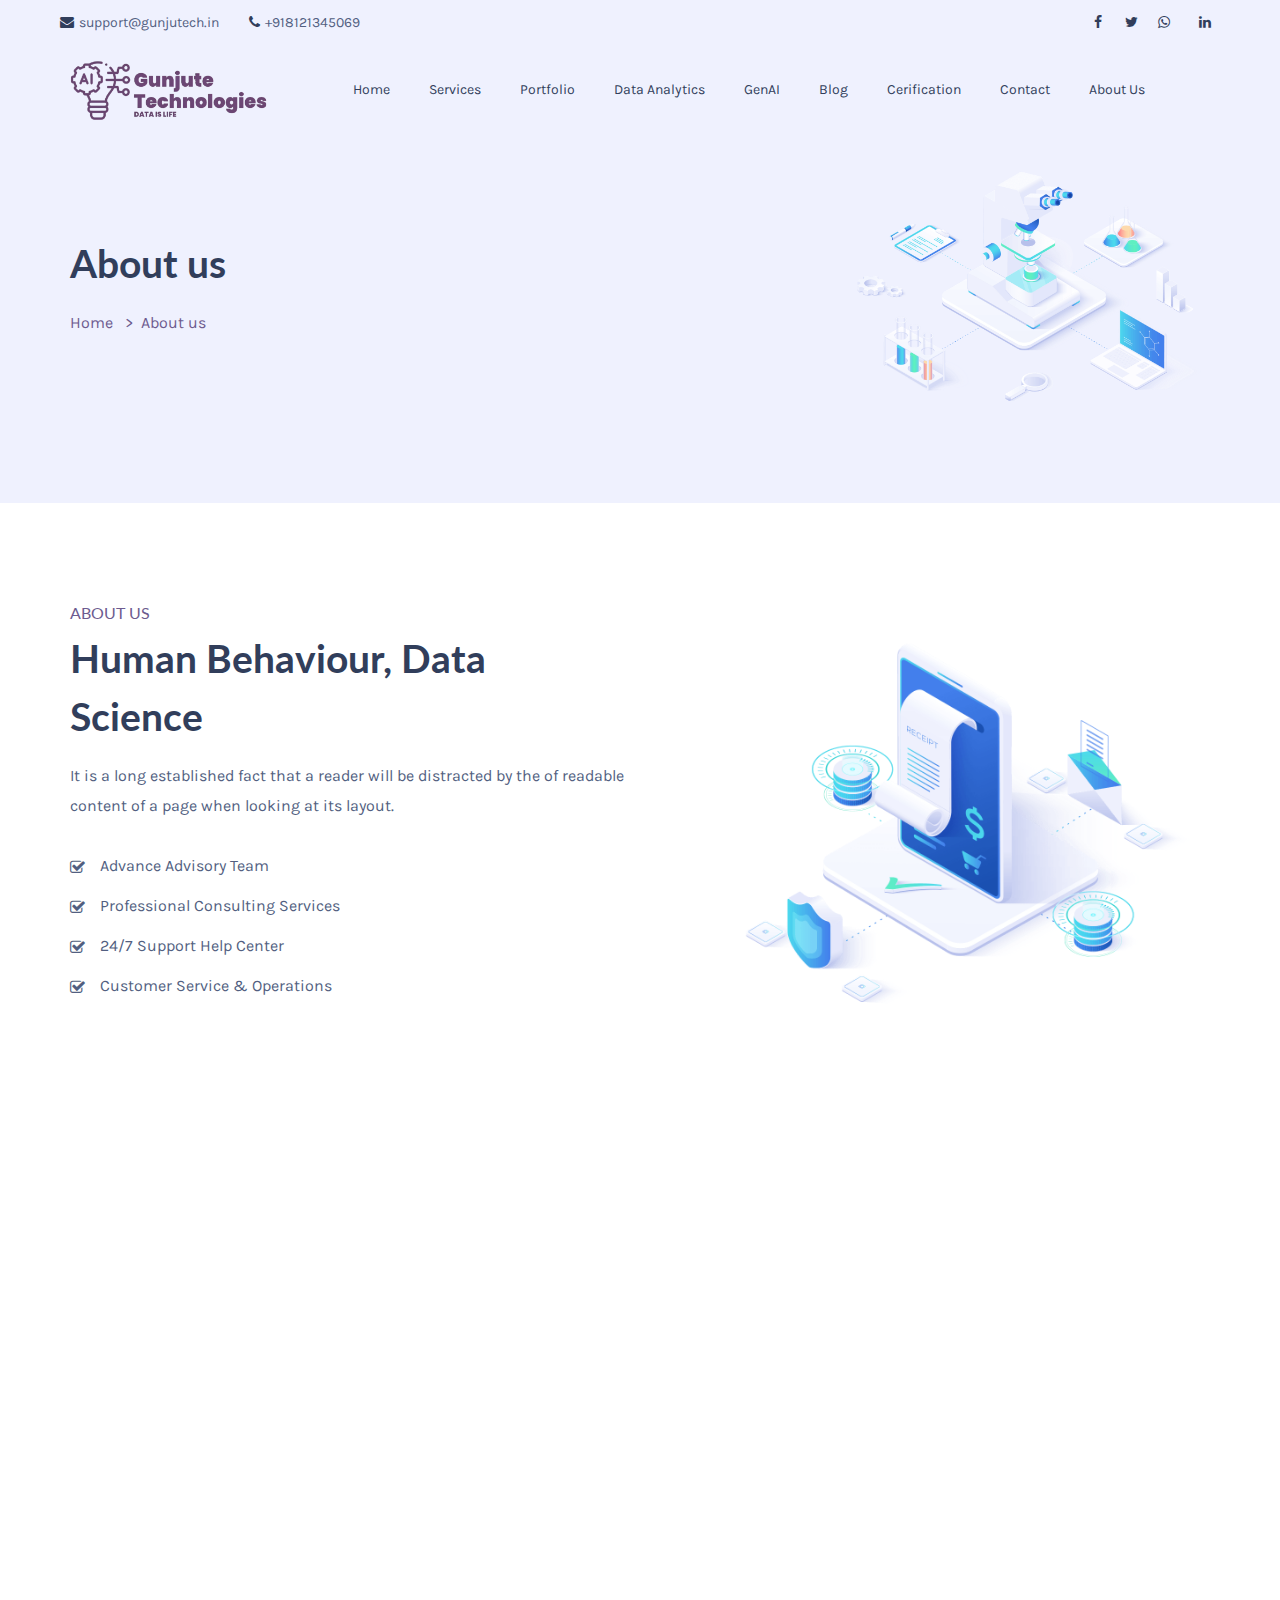
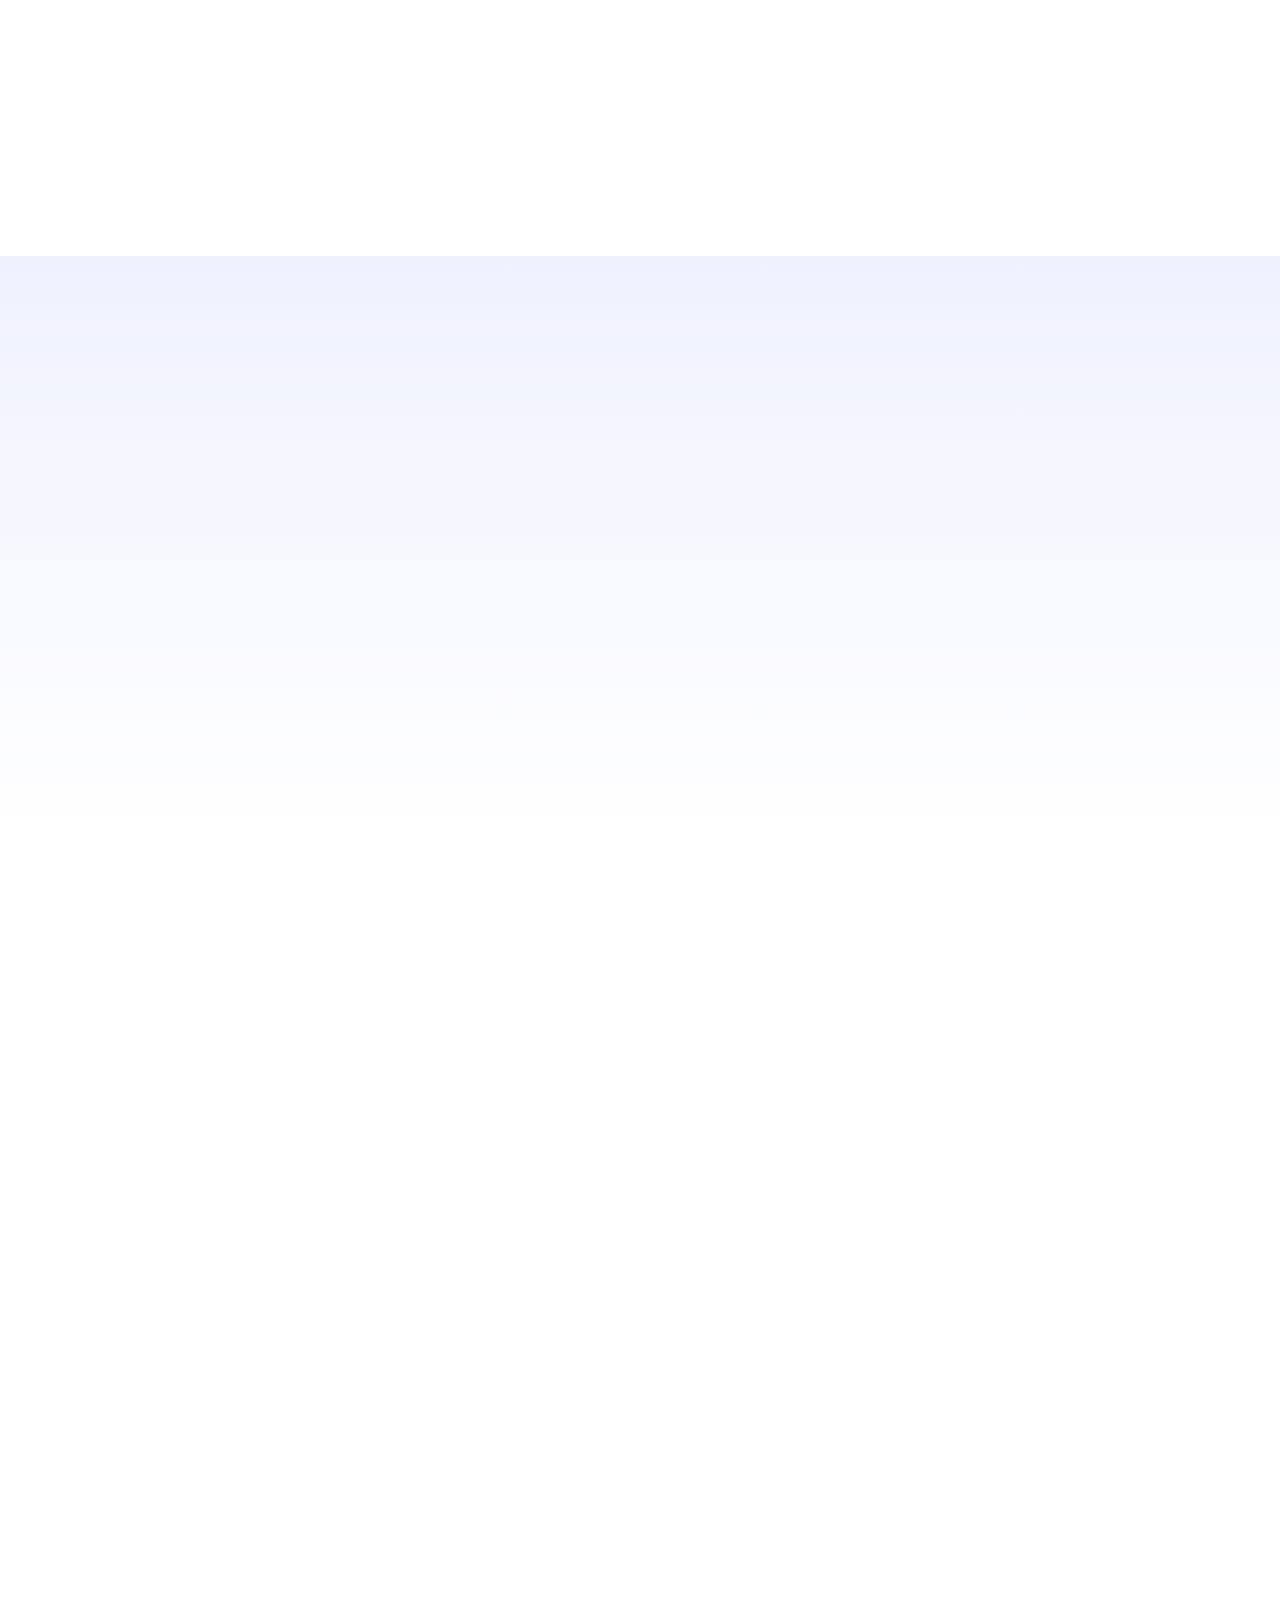
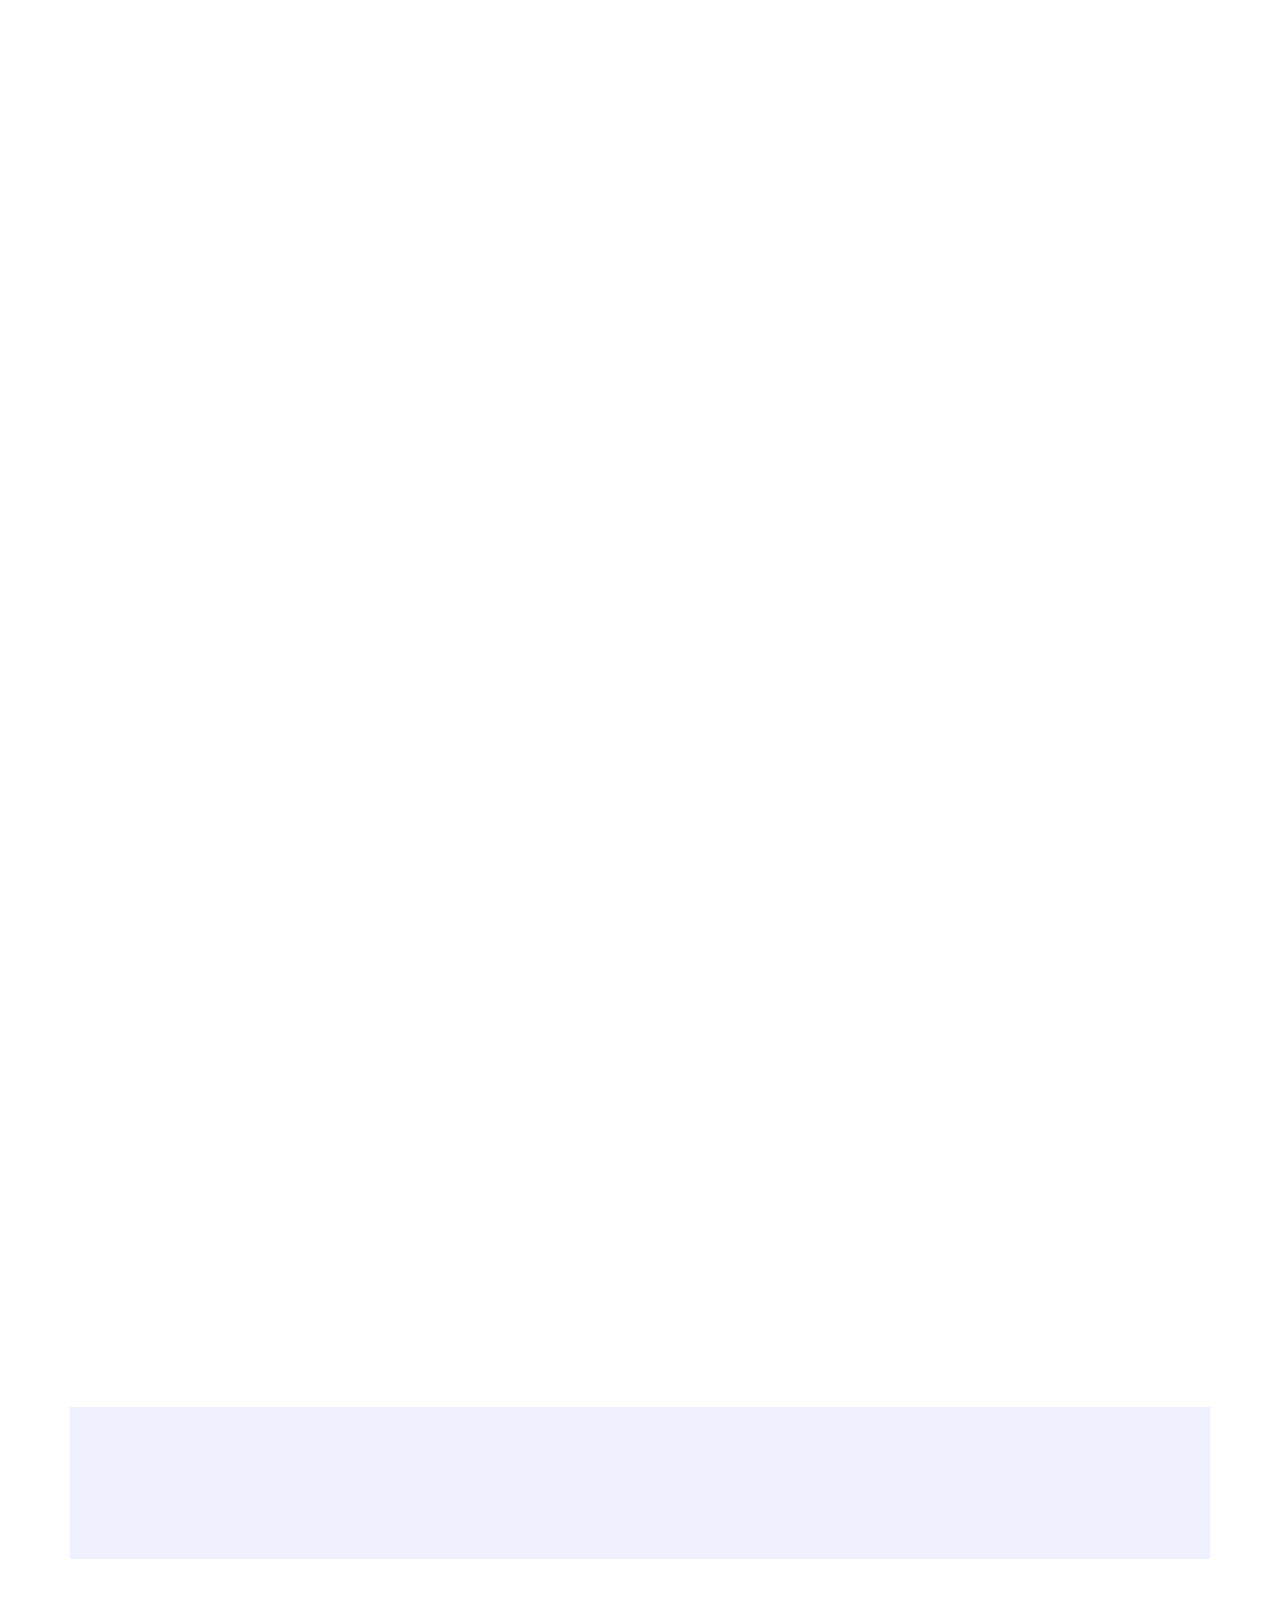
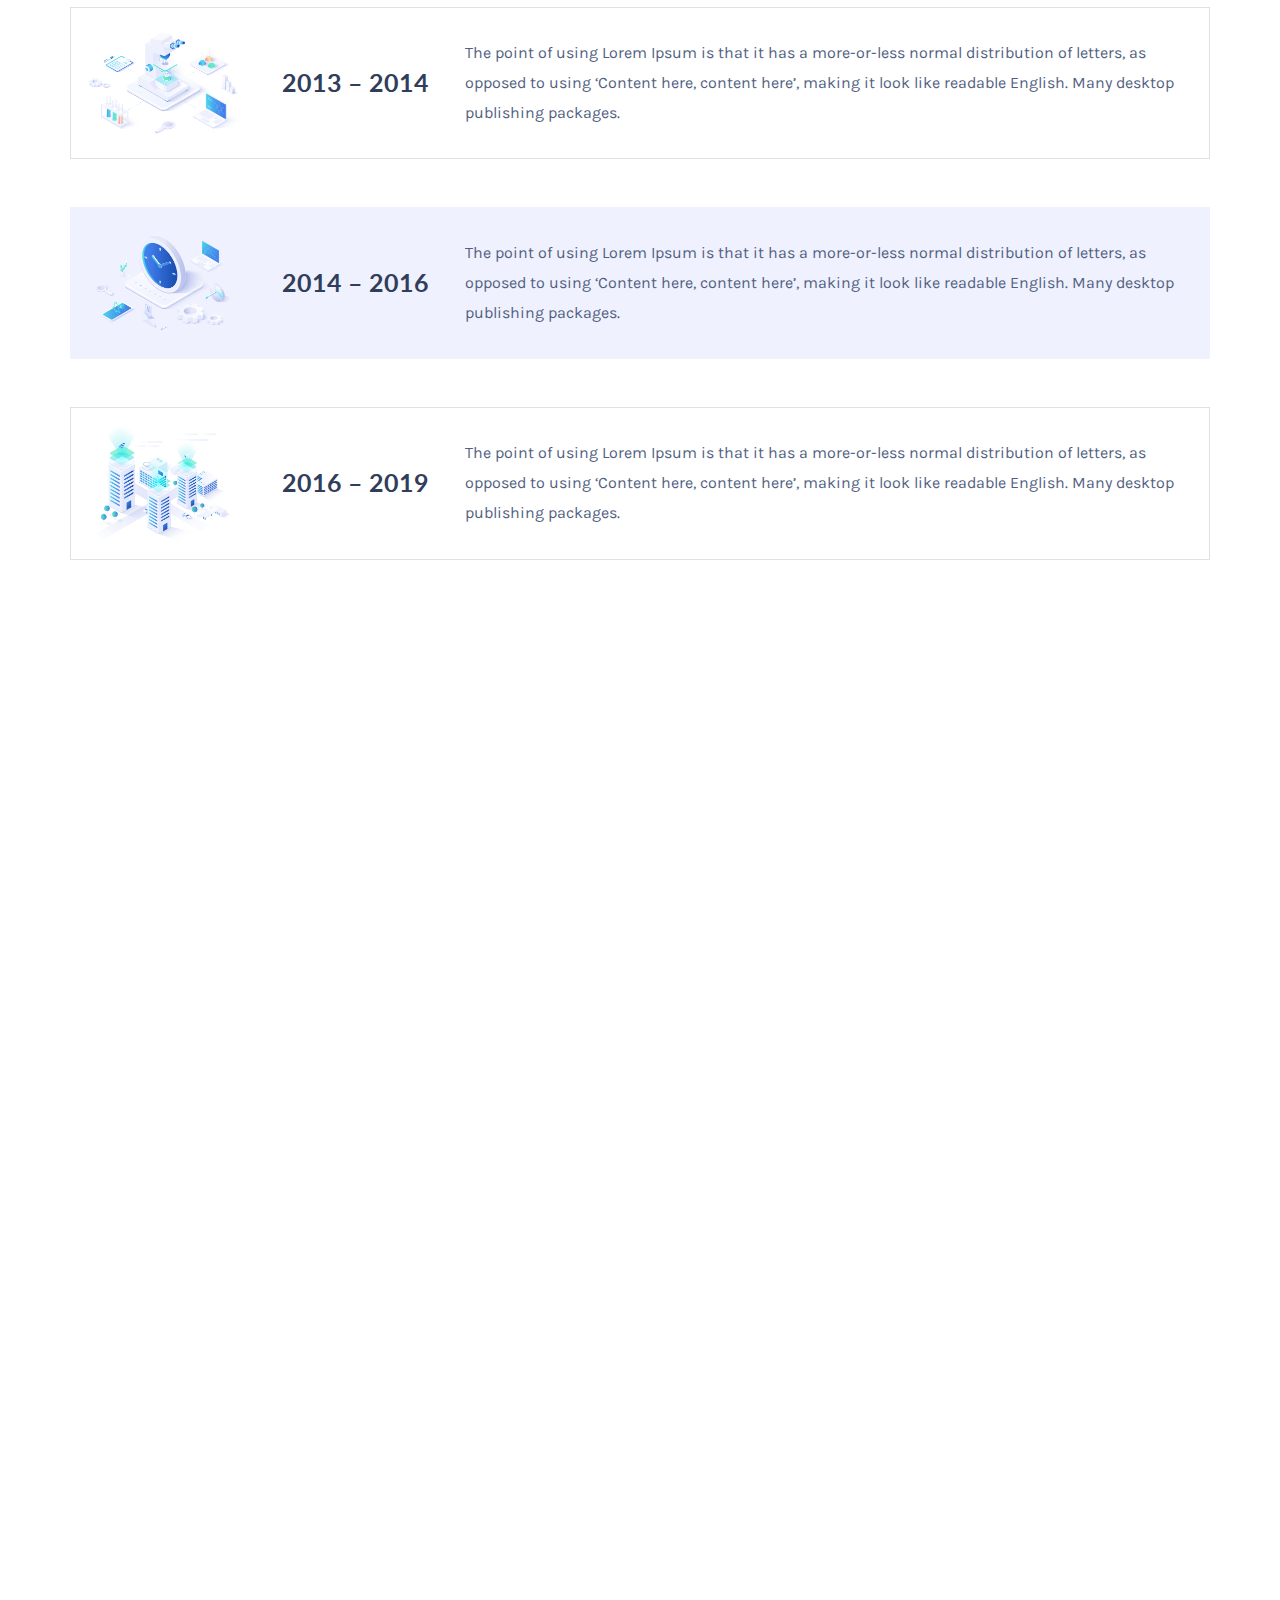
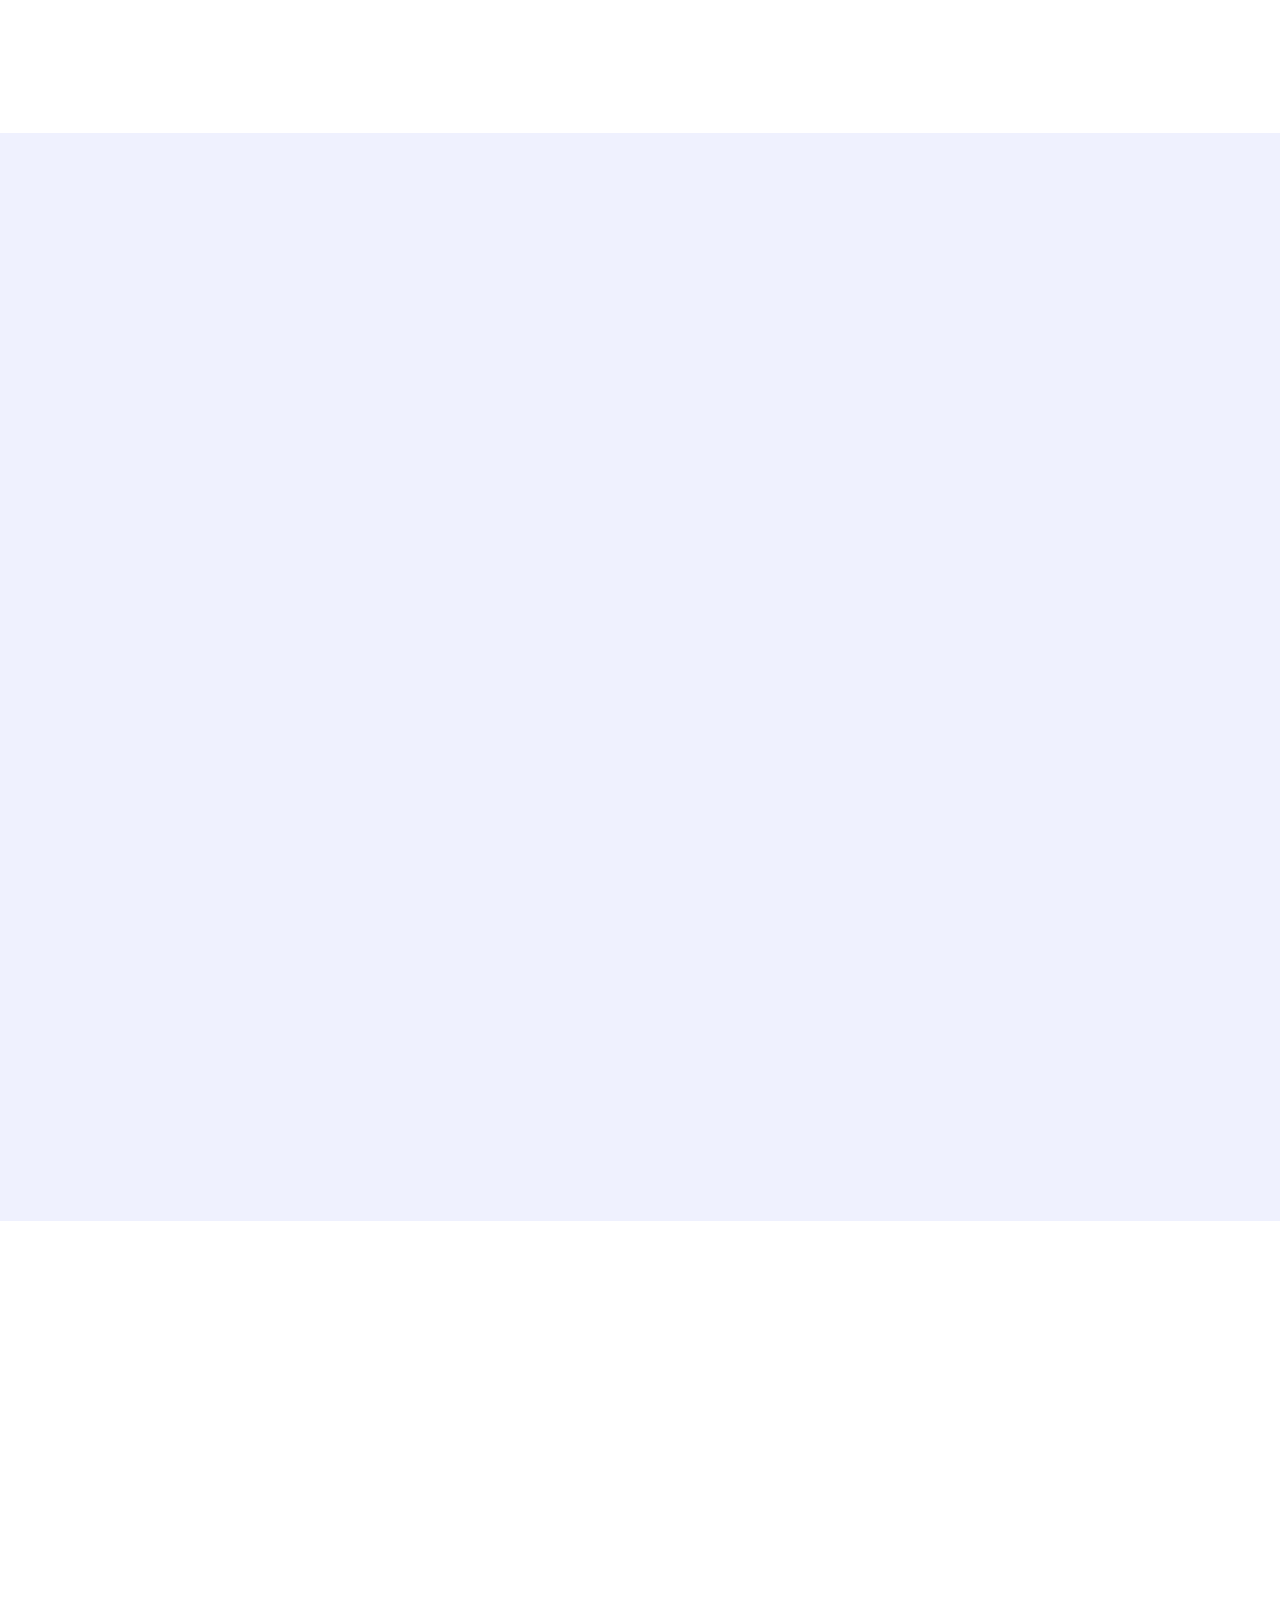
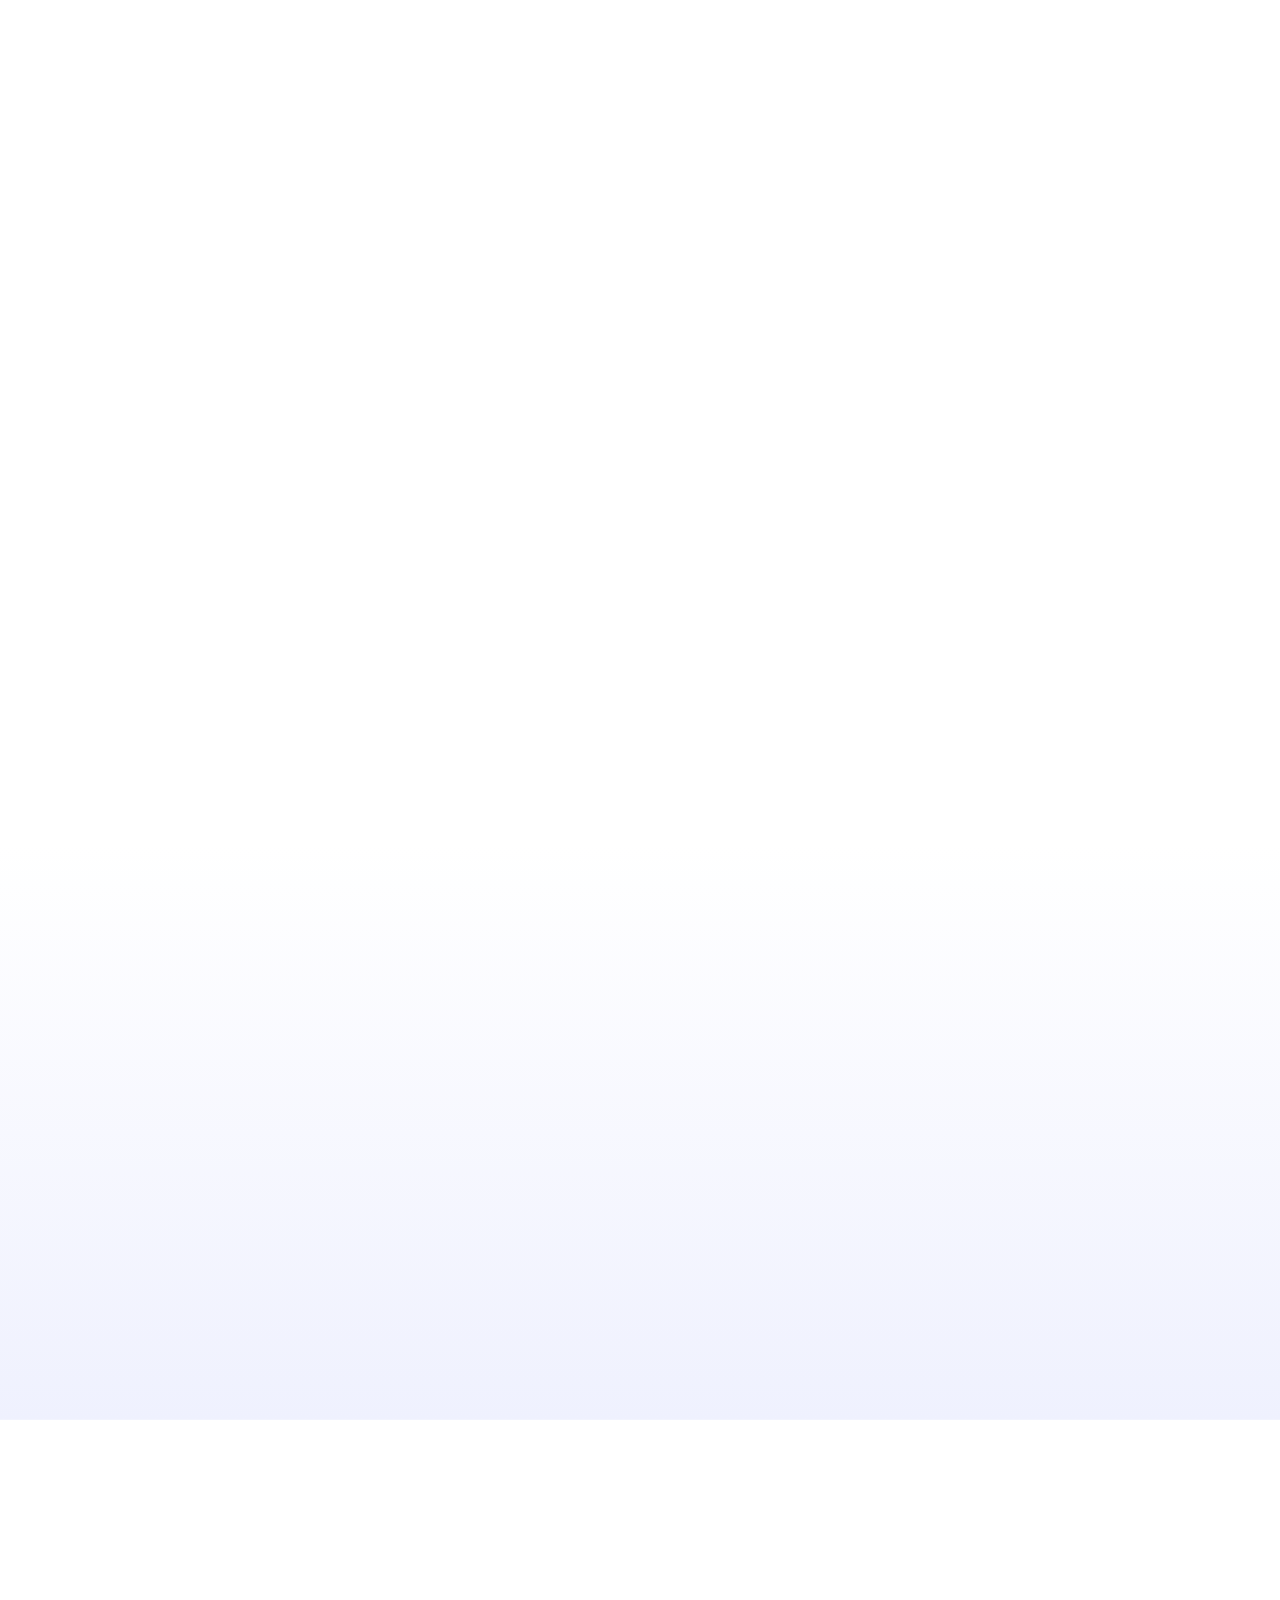
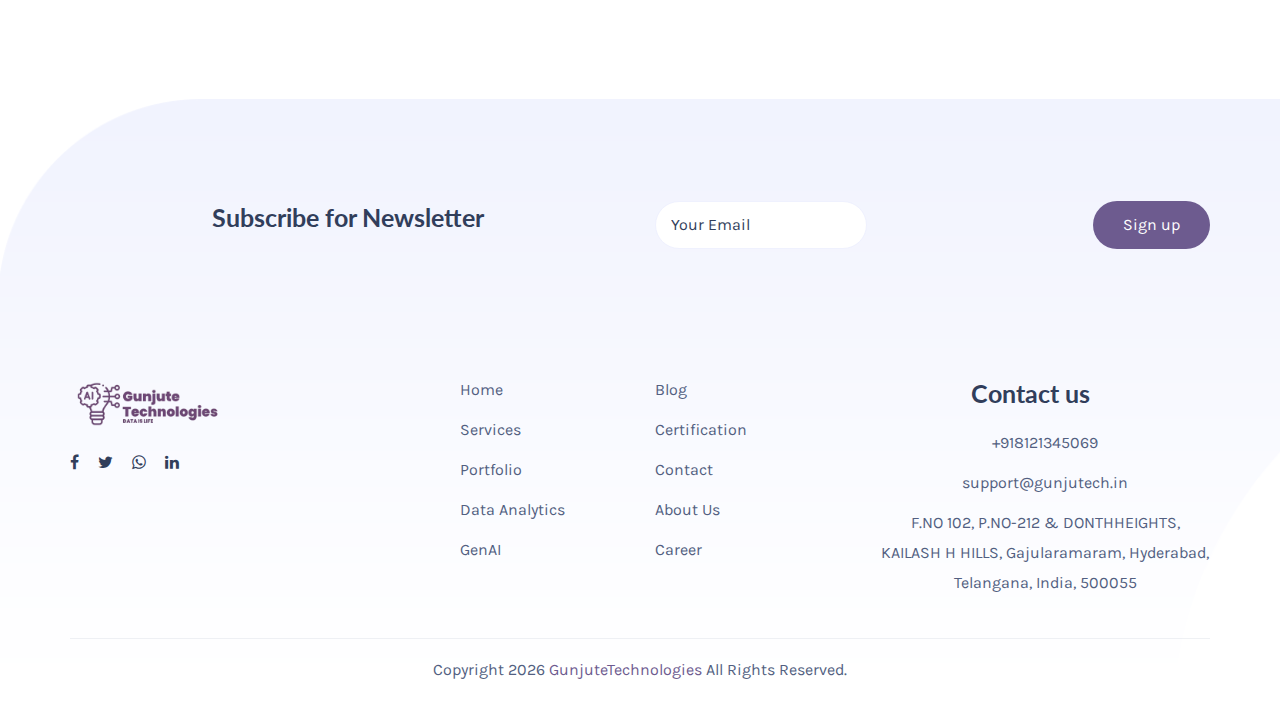
==== about-us.html @ de83837e "kanhaiya" ====
<!doctype html>
<html lang="en-US">
<head>
    <!-- Google tag (gtag.js) -->
    <script async src="https://www.googletagmanager.com/gtag/js?id=G-DESTXPMG18"></script>
    <script>
        window.dataLayer = window.dataLayer || [];
        function gtag() { dataLayer.push(arguments); }
        gtag('js', new Date());

        gtag('config', 'G-DESTXPMG18');
    </script>

    <!-- Google Tag Manager -->
    <script>
        (function (w, d, s, l, i) {
            w[l] = w[l] || []; w[l].push({
                'gtm.start':
                    new Date().getTime(), event: 'gtm.js'
            }); var f = d.getElementsByTagName(s)[0],
                j = d.createElement(s), dl = l != 'dataLayer' ? '&l=' + l : ''; j.async = true; j.src =
                    'https://www.googletagmanager.com/gtm.js?id=' + i + dl; f.parentNode.insertBefore(j, f);
        })(window, document, 'script', 'dataLayer', 'GTM-MPSLGVNR');</script>
    <!-- End Google Tag Manager -->
    <title>Gunjute Technologies</title>
    <!-- Required meta tags -->
    <meta charset="UTF-8">
    <meta name="viewport" content="width=device-width, initial-scale=1.0">
    <meta http-equiv="X-UA-Compatible" content="ie=edge">

    <!-- Keywords -->
    <meta name="keywords" content="Gunjute Technologies, Gunjute, data science, data analytics, generative AI, machine learning, artificial intelligence, data-driven insights, predictive analytics, AI tools, deep learning, data consulting, big data solutions, AI consulting, data management, business intelligence, it services and solutions, business solutions, it consulting services, it consulting firms, it servcies,consulting,navigate your next, Digital Technologies,Digital Transformation,Digital Process Automation, High-Tech,Professional Services,Information Services and publishing">
    <meta name="description" content="Gunjute Technologies specializes in data science, AI, and analytics solutions. Discover our services and blogs to harness data-driven insights.">
    <meta name="subject" content="Data Science, Data Analytics, AI Solutions, Generative AI, Machine Learning">
    <meta name="author" content="Gunjute Technologies">

    <!-- Favicon -->
    <link rel="shortcut icon" href="images/favicon.ico" />

    <!-- Bootstrap CSS -->
    <link rel="stylesheet" href="css/bootstrap.min.css" />
    <!-- Fontawesome Fonts -->
    <link rel="stylesheet" href="css/all.min.css" />
    <!-- ionicons CSS -->
    <link rel="stylesheet" href="css/ionicons.min.css" />
    <!-- flaticon CSS -->
    <link rel="stylesheet" href="css/flaticon.css" />
    <!-- Chart CSS -->
    <link rel="stylesheet" href="css/Chart.min.css" />
    <!-- Magnific Popup -->
    <link rel="stylesheet" href="css/magnific-popup.css" />
    <!-- owl-carousel -->
    <link rel="stylesheet" href="css/owl.carousel.min.css" />
    <!-- wow -->
    <link rel="stylesheet" href="css/wow.css" />
    <!-- Slick -->
    <link rel="stylesheet" href="css/slick-theme.css" />
    <link rel="stylesheet" href="css/slick.css" />
    <!-- g custom -->
    <link rel="stylesheet" href="css/g-style.css" />
    <!-- Responsive -->
    <link rel="stylesheet" href="css/responsive.css" />
</head>
<body>
    <!-- Google Tag Manager (noscript) -->
    <noscript>
        <iframe src="https://www.googletagmanager.com/ns.html?id=GTM-MPSLGVNR"
                height="0" width="0" style="display:none;visibility:hidden"></iframe>
    </noscript>
    <!-- End Google Tag Manager (noscript) -->

    <!-- loading -->
    <div id="loading">
        <div id="loading-center"> <img src="./images/logo/Gunjute_logo.png" alt="loader" /> </div>
    </div>
    <!-- loading End -->
    <!-- Header -->
    <header class="style-one" id="main-header">
        <div class="container-fluid sub-header">
            <div class="row">
                <div class="col-auto">
                    <div class="number-info">
                        <ul class="list-inline">
                            <li class="list-inline-item"><a href="mailto:support@gunjutech.in"> <i class="fa fa-envelope"></i>support@gunjutech.in</a> </li>
                            <li class="list-inline-item"><a href="tel:+918121345069"> <i class="fa fa-phone"></i>+918121345069</a> </li>
                        </ul>
                    </div>
                </div>
                <div class="col-auto col-auto ml-auto sub-main">
                    <div class="social-icone">
                        <ul class="list-inline">
                            <li class="d-inline"> <a href="https://www.facebook.com/people/Gunjute-Technologies/61561972831120/"> <i class="fa fa-facebook-f"></i> </a> </li>
                            <li class="d-inline"> <a href="https://x.com/gunjutech"> <i class="fa fa-twitter"></i> </a> </li>
                            <li class="list-inline-item"> <a href="https://wa.me/+918121345069"> <i class="fa fa-whatsapp"></i> </a> </li>
                            <li class="d-inline"> <a href="https://www.linkedin.com/company/gunjute-technologies/"> <i class="fa fa-linkedin"></i> </a> </li>
                        </ul>
                    </div>
                </div>
            </div>
        </div>
        <div class="container-fluid main-header">
            <div class="row">
                <div class="col-sm-12">
                    <nav class="navbar navbar-expand-lg navbar-light">
                        <a class="navbar-brand" href="https://gunjutech.in/"> <img class="img-fluid logo" src="./images/logo/Gunjute_logo.png" alt="GunjuteTechnologies" /> </a>
                        <button class="navbar-toggler" type="button" data-toggle="collapse" data-target="#navbarSupportedContent" aria-controls="navbarSupportedContent" aria-expanded="false" aria-label="Toggle navigation"> <span class="navbar-toggler-icon"><i class="ion-navicon"></i></span> </button>
                        <div class="collapse navbar-collapse" id="navbarSupportedContent">
                            <div class="menu-main-menu-container">
                                <ul id="top-menu" class="navbar-nav ml-auto">
                                    <li class="menu-item">
                                        <a href="index.html">Home</a>
                                    </li>
                                    <li class="menu-item">
                                        <a href="services.html" class="isubmenu">Services</a>
                                    </li>
                                    <li class="menu-item">
                                        <a href="portfolio.html" class="isubmenu">Portfolio</a>
                                    </li>
                                    <li class="menu-item">
                                        <a href="data-analytics.html" class="isubmenu">Data Analytics</a>
                                    </li>
                                    <li class="menu-item">
                                        <a href="gen-ai.html" class="isubmenu">GenAI</a>
                                    </li>
                                    <li class="menu-item">
                                        <a href="blog.html" class="isubmenu">Blog</a>
                                    </li>
                                    <li class="menu-item">
                                        <a href="certification.html" class="isubmenu">Cerification</a>
                                    </li>
                                    <li class="menu-item">
                                        <a href="contact-us.html" class="isubmenu">Contact</a>
                                    </li>
                                    <li class="menu-item">
                                        <a href="about-us.html" class="isubmenu">About Us</a>
                                    </li>
                                </ul>
                            </div>
                        </div>
                    </nav>
                </div>
            </div>
        </div>
    </header>
    <!-- Header End -->
    <!-- Breadcrumb -->
    <div class="text-left iq-breadcrumb-one iq-bg-over black ">
        <div class="container">
            <div class="row align-items-center">
                <div class="col-lg-8 col-md-8 text-left align-self-center">
                    <nav aria-label="breadcrumb" class="text-left">
                        <h2 class="title">About us</h2>
                        <ol class="breadcrumb main-bg">
                            <li class="breadcrumb-item"><a href="index.html">Home</a></li>
                            <li class="breadcrumb-item active">About us</li>
                        </ol>
                    </nav>
                </div>
                <div class="col-lg-4 col-md-4 col-sm-12 text-right wow fadeInRight"> <img alt="banner" class="img-fluid float-right" src="images/about-us/07.png"> </div>
            </div>
        </div>
    </div>
    <!-- Breadcrumb End -->
    <!-- Main Content -->
    <div class="main-content">
        <!-- About Us -->
        <section>
            <div class="container">
                <div class="row iq-how-it-works">
                    <div class="iq-mb-30 fadeInUp col-sm-12 col-lg-6 col-md-6 wow align-items-center">
                        <div class="title-box wow fadeInUp text-left">
                            <span class="title-design">About us</span>
                            <h2>Human Behaviour, Data Science</h2>
                            <p>It is a long established fact that a reader will be distracted by the of readable content of a page when looking at its layout.</p>
                        </div>
                        <div class="text-left">
                            <ul class="iq-list">
                                <li> <i class="fa fa-check-square-o"></i> <span>Advance Advisory Team</span> </li>
                                <li> <i class="fa fa-check-square-o"></i> <span>Professional Consulting Services</span> </li>
                                <li> <i class="fa fa-check-square-o"></i> <span> 24/7 Support Help Center</span> </li>
                                <li> <i class="fa fa-check-square-o"></i> <span>Customer Service &amp; Operations</span> </li>
                            </ul>
                        </div>
                    </div>
                    <div class="fadeInUp col-sm-12 col-lg-6 col-md-6 wow"> <img alt="" class="single_image-img attachment-full" height="954" src="images/about-us/06.png" width="1260"> </div>
                </div>
            </div>
        </section>
        <section class="pt-0">
            <div class="container">
                <div class="row">
                    <div class="col-lg-4 col-sm-12">
                        <div class="gunjute-services  mb-0 wow fadeInUp text-left">
                            <div class="services-detail">
                                <h4 class="mb-1">Data for all people</h4>
                                <p class="mb-0">It is a long established fact that a reader will be distracted by the readable content of a page when looking at its layout.</p>
                            </div>
                        </div>
                    </div>
                    <div class="col-lg-4 col-sm-12">
                        <div class="gunjute-services mb-0 wow fadeInUp text-left ">
                            <div class="services-detail">
                                <h4 class="mb-1">A new breed of AI</h4>
                                <p class="mb-0">It is a long established fact that a reader will be distracted by the readable content of a page when looking at its layout.</p>
                            </div>
                        </div>
                    </div>
                    <div class="col-lg-4 col-sm-12">
                        <div class="gunjute-services mb-0 wow fadeInUp text-left">
                            <div class="services-detail">
                                <h4 class="mb-1">Analytics business</h4>
                                <p class="mb-0">It is a long established fact that a reader will be distracted by the readable content of a page when looking at its layout.</p>
                            </div>
                        </div>
                    </div>
                </div>
            </div>
        </section>
        <!-- About Us  End-->
        <!-- About Us -->
        <section class="pt-0">
            <div class="container">
                <div class="row">
                    <div class="col-sm-12 col-lg-6 mb-3 mb-lg-0 wow fadeInUp text-center">
                        <img alt="" class="single_image-img attachment-full" width="666" height="400" src="images/about-us/10.png" />
                    </div>
                    <div class="fadeInUp col-sm-12 col-lg-6 wow align-items-center">
                        <div class="title-box wow fadeInUp text-left">
                            <span class="title-design">About us</span>
                            <h2>Focused on Actionable Insights</h2>
                            <p>
                                It is a long established fact that a reader will be distracted by the<br>
                                readable content of a page when looking at its layout.It is a long established fact that a reader will be distractedMany desktop publishing packages and web page editors now use Lorem Ipsum as their default model text, and a search for
                            </p>
                        </div>
                        <div class="text-left">
                            <a class="button button-icon" href="#">
                                <span class="btn-effect"> Read More</span>
                            </a>
                        </div>
                    </div>
                </div>
            </div>
        </section>
        <!-- About Us End-->
        <section class="gunjute-custom-bg iq-pb-70">
            <div class="container">
                <div class="row">
                    <div class="col-sm-12 wow fadeInUp">
                        <div class="title-box wow fadeInUp text-center">
                            <span class="title-design">WORK</span>
                            <h2>How it works</h2>
                        </div>
                    </div>
                </div>
                <div class="row">
                    <!-- Box 1 -->
                    <div class="col-lg-3 col-md-6 col-sm-12 mb-4">
                        <div class="consult-services gunjute-square right wow fadeInUp text-center text-md-left">
                            <div class="arrow_img">
                                <img class="arrow-img img-fluid" src="images/fancybox/arrow-7.png" alt="fancybox">
                            </div>
                            <div class="square-effect bg">
                                <img src="images/fancybox/7-1.png" class="img-fluid" alt="fancybox">
                                <div class="arrowbg_img">
                                    <img src="images/fancybox/bg-7-1.png" class="img-fluid" alt="fancybox">
                                </div>
                            </div>
                            <h5 class="mb-2">Text</h5>
                            <p class="mb-0">It is a long established fact that a fre ader will be distracted by the .</p>
                        </div>
                    </div>
                    <!-- Box 2 -->
                    <div class="col-lg-3 col-md-6 col-sm-12 mb-4">
                        <div class="consult-services gunjute-square right wow fadeInUp text-center text-md-left">
                            <div class="arrow_img">
                                <img class="arrow-img img-fluid" src="images/fancybox/arrow-7.png" alt="fancybox">
                            </div>
                            <div class="square-effect bg">
                                <img src="images/fancybox/7-2.png" class="img-fluid" alt="fancybox">
                                <div class="arrowbg_img">
                                    <img src="images/fancybox/bg-7-1.png" class="img-fluid" alt="fancybox">
                                </div>
                            </div>
                            <h5 class="mb-2">ML Algorithms</h5>
                            <p class="mb-0">It is a long established fact that a fre ader will be distracted by the .</p>
                        </div>
                    </div>
                    <!-- Box 3 -->
                    <div class="col-lg-3 col-md-6 col-sm-12 mb-4">
                        <div class="consult-services gunjute-square right wow fadeInUp text-center text-md-left">
                            <div class="arrow_img">
                                <img class="arrow-img img-fluid" src="images/fancybox/arrow-7.png" alt="fancybox">
                            </div>
                            <div class="square-effect bg">
                                <img src="images/fancybox/7-3.png" class="img-fluid" alt="fancybox">
                                <div class="arrowbg_img">
                                    <img src="images/fancybox/bg-7-1.png" class="img-fluid" alt="fancybox">
                                </div>
                            </div>
                            <h5 class="mb-2">Classified Model</h5>
                            <p class="mb-0">It is a long established fact that a fre ader will be distracted by the .</p>
                        </div>
                    </div>
                    <!-- Box 4 -->
                    <div class="col-lg-3 col-md-6 col-sm-12 mb-4">
                        <div class="consult-services gunjute-square wow fadeInUp text-center text-md-left">
                            <div class="square-effect bg">
                                <img src="images/fancybox/7-4.png" class="img-fluid" alt="fancybox">
                                <div class="arrowbg_img">
                                    <img src="images/fancybox/bg-7-1.png" class="img-fluid" alt="fancybox">
                                </div>
                            </div>
                            <h5 class="mb-2">Prediction</h5>
                            <p class="mb-0">It is a long established fact that a fre ader will be distracted by the .</p>
                        </div>
                    </div>
                </div>
            </div>
        </section>

        <!-- About us End-->
        <section class="pt-0 postion-relative overflow-hidden">
            <div class="container">
                <div class="row">
                    <div class="col-lg-6 wow fadeInUp align-items-center">
                        <div class="row">
                            <div class="col-md-12">
                                <div class="title-box wow fadeInUp text-center">
                                    <span class="title-design">ABOUT US OUR COMPANY</span>
                                    <h2>What is Predictive Analytics?</h2>
                                </div>
                            </div>
                        </div>
                        <div class="row custom-tab verticaltab2 text-left  ">
                            <div class="col-lg-4 col-md-12 ">
                                <ul class="nav nav-pills mb-5" id="pills-tab" role="tablist" aria-orientation="vertical">
                                    <li class="nav-item">
                                        <a class="nav-link show active" data-toggle="pill" href="#tab-about-us" role="tab" aria-selected="true">
                                            <h6 class="tab-title">About Us</h6>
                                        </a>
                                    </li>
                                    <li class="nav-item">
                                        <a class="nav-link" data-toggle="pill" href="#tab-our-vision" role="tab" aria-selected="false">
                                            <h6 class="tab-title">Our Vision</h6>
                                        </a>
                                    </li>
                                    <li class="nav-item">
                                        <a class="nav-link" data-toggle="pill" href="#tab-our-mission" role="tab" aria-selected="false">
                                            <h6 class="tab-title">Our Mission</h6>
                                        </a>
                                    </li>
                                </ul>
                            </div>
                            <div class="col-lg-8 col-md-12 tab-content">
                                <div id="tab-about-us" class="tab-pane fade active show">
                                    <p>It is a long established fact that a reader will be distracted by the readable content of a page when looking at its layout.</p>
                                    <p>Many desktop publishing packages and web page editors now use Lorem Ipsum as their default model text, and a search for ‘lorem ipsum’ will uncover many web sites still in their infancy.</p>
                                    <div class=" text-left  "><a class="button button-icon" href="#"><span class="btn-effect"> View Details</span></a></div>
                                </div>
                                <div id="tab-our-vision" class="tab-pane fade">
                                    <p>Many desktop publishing packages and web page editors now use Lorem Ipsum as their default model text, and a search for ‘lorem ipsum’ will uncover many web sites still in their infancy.</p>
                                    <p>It is a long established fact that a reader will be distracted by the readable content of a page when looking at its layout. rem ipsum’ will uncover many web sites still in their infancy. </p>
                                    <div class=" text-left  "><a class="button button-icon" href="#"><span class="btn-effect"> View Details</span></a></div>
                                </div>
                                <div id="tab-our-mission" class="tab-pane fade">
                                    <p>It is a long established fact that a reader will be distracted by the readable content of a page when looking at its layout. Many desktop publishing packages and web page editors now use.</p>
                                    <p>Lorem Ipsum as their default model text, and a search for ‘lorem ipsum’ will uncover many web sites still in their infancy. </p>
                                    <div class=" text-left  "><a class="button button-icon" href="#"><span class="btn-effect"> View Details</span></a></div>
                                </div>
                            </div>
                        </div>
                    </div>
                    <div class="col-lg-6  wow fadeInUp gunjute-right-img">
                        <img src="images/about-us/16.png" alt="about">
                    </div>
                </div>
            </div>
        </section>
        <!-- About us -->
        <!-- customer -->
        <section class="pt-0">
            <div class="container">
                <div class="row">
                    <div class="col-sm-12 wow fadeInUp">
                        <div class="title-box wow fadeInUp text-center">
                            <span class="title-design">OUR CUSTOMERS SAY</span>
                            <h2>Chosen Usage Examples</h2>
                        </div>
                    </div>
                </div>
                <div class="row">
                    <div class="col-md-12  wow fadeInUp">
                        <div class="owl-carousel testimonial-style owl-loaded owl-drag" data-dots="true" data-nav="false" data-autoplay="false" data-loop="true" data-items="1" data-items-laptop="1" data-items-tab="1" data-items-mobile="1" data-items-mobile-sm="1" data-margin="30">
                            <div class="item text-center">
                                <div class="iq-testimonial">
                                    <div class="testimonial-info">
                                        <img alt="#" class="img-fluid rounded-circle" src="images/testimonials/1.jpg">
                                        <div class="testimonial-name">
                                            <h5>Jack White</h5>
                                            <span class="sub-title">CEO</span>
                                        </div>
                                    </div>
                                    <p>Richard McClintock, a Latin professor at Hampden-Sydney consectetur adip isicing elit, sed dolore magna aliqua hampden. Latin professor at Hampden-Sydney consectetur. </p>
                                </div>
                            </div>
                            <div class="item text-center">
                                <div class="iq-testimonial">
                                    <div class="testimonial-info">
                                        <img alt="#" class="img-fluid rounded-circle" src="images/testimonials/2.jpg">
                                        <div class="testimonial-name">
                                            <h5>Walhan Bobe</h5>
                                            <span class="sub-title">Business Advisor</span>
                                        </div>
                                    </div>
                                    <p>"Sed ut perspiciatis unde omnis iste natus error sit voluptatem accusantium incididunt ut labore et dolore Sed ut perspiciatis error. Perspiciatis unde omnis iste."</p>
                                </div>
                            </div>
                            <div class="item text-center">
                                <div class="iq-testimonial">
                                    <div class="testimonial-info">
                                        <img alt="#" class="img-fluid rounded-circle" src="images/testimonials/3.jpg">
                                        <div class="testimonial-name">
                                            <h5>Mark McManus</h5>
                                            <span class="sub-title">COO</span>
                                        </div>
                                    </div>
                                    <p>“Contrary to popular belief, Lorem Ipsum is not simply random text. It has roots in a piece of classical Latin literature from 45 BC, making it over 2000 years old.” </p>
                                </div>
                            </div>
                        </div>
                    </div>
                </div>
            </div>
        </section>
        <!-- customer  End -->
        <!-- How it Works -->
        <section class="iq-pb-70">
            <div class="container">
                <div class="row">
                    <div class="col-md-12">
                        <div class="title-box wow fadeInUp text-center">
                            <span class="title-design">How it’s work</span>
                            <h2>How Do We Work</h2>
                        </div>
                    </div>
                </div>
                <div class="row">
                    <!-- First Service Block -->
                    <div class="col-lg-4 col-md-6 col-sm-12 mb-4">
                        <div class="consult-services gunjute-circle wow fadeInUp text-center" data-wow-delay="0.6s">
                            <div class="circle-effect">
                                <img src="images/services/01.png" class="img-fluid" alt="fancybox">
                            </div>
                            <h5 class="mb-2">Data for all your people</h5>
                            <p class="mb-0">It is a long established fact that a reader will be distracted by the readable content.</p>
                        </div>
                    </div>
                    <!-- Second Service Block -->
                    <div class="col-lg-4 col-md-6 col-sm-12 mb-4">
                        <div class="consult-services gunjute-circle wow fadeInUp text-center" data-wow-delay="1s">
                            <div class="circle-effect">
                                <img src="images/services/02.png" class="img-fluid" alt="fancybox">
                            </div>
                            <h5 class="mb-2">A new breed of AI</h5>
                            <p class="mb-0">It is a long established fact that a reader will be distracted by the readable content.</p>
                        </div>
                    </div>
                    <!-- Third Service Block -->
                    <div class="col-lg-4 col-md-6 col-sm-12 mb-4">
                        <div class="consult-services gunjute-circle wow fadeInUp text-center" data-wow-delay="1.4s">
                            <div class="circle-effect">
                                <img src="images/services/03.png" class="img-fluid" alt="fancybox">
                            </div>
                            <h5 class="mb-2">Analytics business</h5>
                            <p class="mb-0">It is a long established fact that a reader will be distracted by the readable content.</p>
                        </div>
                    </div>
                </div>
            </div>
        </section>

        <!-- How it Works End -->
        <!-- Our History-->
        <section class="pt-0">
            <div class="container">
                <div class="row gunjute-bg">
                    <div class="col-sm-12">
                        <div class="title-box wow fadeInUp text-center">
                            <span class="title-design">Our History</span>
                            <h2>Gunjute's History</h2>
                        </div>
                    </div>
                    <div class="col-sm-12 mb-5">
                        <div class="bg-gray">
                            <div class="gunjute-history row row-eq-height align-items-center wow fadeInUp ">
                                <div class="col-sm-4 col-lg-2 col-md-2"> <img alt="" class="single_image-img attachment-full" height="360" src="images/about-us/01.png" width="550"> </div>
                                <div class="text-lg-center text-left col-sm-12 col-lg-2 col-md-3">
                                    <h4 class="pt-3 pb-1 pt-lg-0 pb-lg-0">2012 – 2013</h4>
                                </div>
                                <div class="col-sm-12 col-lg-8 col-md-7">
                                    <p class="mb-0">The point of using Lorem Ipsum is that it has a more-or-less normal distribution of letters, as opposed to using ‘Content here, content here’, making it look like readable English. Many desktop publishing packages.</p>
                                </div>
                            </div>
                        </div>
                    </div>
                    <div class="col-sm-12 mb-5">
                        <div class="border">
                            <div class="gunjute-history row row-eq-height align-items-center">
                                <div class="col-sm-4 col-lg-2 col-md-2"> <img alt="" class="single_image-img attachment-full" height="360" src="images/about-us/07.png" width="550"> </div>
                                <div class="text-lg-center text-left col-sm-12 col-lg-2 col-md-3">
                                    <h4 class="pt-3 pb-1 pt-lg-0 pb-lg-0">2013 – 2014</h4>
                                </div>
                                <div class="col-sm-12 col-lg-8 col-md-7">
                                    <p class="mb-0">The point of using Lorem Ipsum is that it has a more-or-less normal distribution of letters, as opposed to using ‘Content here, content here’, making it look like readable English. Many desktop publishing packages.</p>
                                </div>
                            </div>
                        </div>
                    </div>
                    <div class="col-sm-12 mb-5">
                        <div class="bg-gray">
                            <div class="gunjute-history row row-eq-height align-items-center">
                                <div class="col-sm-4 col-lg-2 col-md-2"> <img alt="" class="single_image-img attachment-full" height="360" src="images/about-us/03.png" width="550"> </div>
                                <div class="text-lg-center text-left col-sm-12 col-lg-2 col-md-3">
                                    <h4 class="pt-3 pb-1 pt-lg-0 pb-lg-0">2014 – 2016</h4>
                                </div>
                                <div class="col-sm-12 col-lg-8 col-md-7">
                                    <p class="mb-0">The point of using Lorem Ipsum is that it has a more-or-less normal distribution of letters, as opposed to using ‘Content here, content here’, making it look like readable English. Many desktop publishing packages.</p>
                                </div>
                            </div>
                        </div>
                    </div>
                    <div class="col-sm-12">
                        <div class="border">
                            <div class="gunjute-history row row-eq-height align-items-center">
                                <div class="col-sm-4 col-lg-2 col-md-2"> <img alt="" class="single_image-img attachment-full" height="360" src="images/about-us/02.png" width="550"> </div>
                                <div class="text-lg-center text-left col-sm-12 col-lg-2 col-md-3">
                                    <h4 class="pt-3 pb-1 pt-lg-0 pb-lg-0">2016 – 2019</h4>
                                </div>
                                <div class="col-sm-12 col-lg-8 col-md-7">
                                    <p class="mb-0">The point of using Lorem Ipsum is that it has a more-or-less normal distribution of letters, as opposed to using ‘Content here, content here’, making it look like readable English. Many desktop publishing packages.</p>
                                </div>
                            </div>
                        </div>
                    </div>
                </div>
            </div>
        </section>
        <!-- Our History End-->
    </div>
    <div class="main-content">
        <!-- Our Service -->
        <section>
            <div class="container">
                <div class="row gunjute-bg">
                    <div class="col-sm-12 offset-md-1 offset-lg-1 col-md-10 col-lg-10 wow fadeInUp text-center">
                        <div>
                            <div class="title-box text-center">
                                <span class="title-design">our Services</span>
                                <h2 class="mb-0">We Provide Useful Services</h2>
                            </div>
                            <div class="scroll-effect">
                                <img src="images/about-us/09.jpg" class="img-fluid img-one" alt="#" />
                                <div class="main-video">
                                    <div class="video-img">
                                        <div class="consult-video video-btn">
                                            <div class="btn-waves">
                                                <div class="waves wave-1"></div>
                                                <div class="waves wave-2"></div>
                                                <div class="waves wave-3"></div>
                                            </div>
                                            <!--<a href="http://www.youtube.com/watch?v=0O2aH4XLbto" class="iq-video popup-youtube"><i class="fa fa-play"></i></a>-->
                                        </div>
                                    </div>
                                </div>
                            </div>
                        </div>
                    </div>
                </div>
                <div class="row mt-5">
                    <div class="col-lg-4 col-sm-12">
                        <div class="service-box mt-5 mb-0 wow fadeInUp  text-left" data-wow-delay="0.6s">
                            <img src="images/services/01.png" alt="fancybox">
                            <div class="service-detail align-self-center">
                                <h4 class="mb-2">Data for all people</h4>
                                <p>There are many variations of passages of Lorem Ipsum available.</p>
                            </div>
                        </div>
                    </div>
                    <div class="col-lg-4 col-sm-12">
                        <div class="service-box mt-5 mb-0 wow fadeInUp  text-left" data-wow-delay="1s">
                            <img src="images/services/02.png" alt="fancybox">
                            <div class="service-detail align-self-center">
                                <h4 class="mb-2">A new breed of AI</h4>
                                <p>There are many variations of passages of Lorem Ipsum available.</p>
                            </div>
                        </div>
                    </div>
                    <div class="col-lg-4 col-sm-12">
                        <div class="service-box mt-5 mb-0 wow fadeInUp  text-left" data-wow-delay="1.2s">
                            <img src="images/services/03.png" alt="fancybox">
                            <div class="service-detail align-self-center">
                                <h4 class="mb-2">Analytics business</h4>
                                <p>There are many variations of passages of Lorem Ipsum available.</p>
                            </div>
                        </div>
                    </div>
                </div>
            </div>
        </section>
        <!-- Our Service End -->
        <!-- About Us -->
        <section class="bg-gray">
            <div class="container">
                <div class="row iq-how-it-works">
                    <div class="fadeInUp   col-sm-12 col-lg-6 col-md-6 wow align-items-center">
                        <div class="title-box wow fadeInUp text-left">
                            <span class="title-design">About us</span>
                            <h2>Human Behaviour, Data Science</h2>
                            <p> It is a long established fact that a reader will be distracted by the of readable content of a page when looking at its layout. </p>
                        </div>
                        <div class="text-left">
                            <ul class="iq-list">
                                <li> <i class="fa fa-check-square-o"></i> <span>Advance Advisory Team</span> </li>
                                <li> <i class="fa fa-check-square-o"></i> <span>Professional Consulting Services</span> </li>
                                <li> <i class="fa fa-check-square-o"></i> <span> 24/7 Support Help Center</span> </li>
                                <li> <i class="fa fa-check-square-o"></i> <span>Customer Service &amp; Operations</span> </li>
                            </ul>
                        </div>
                    </div>
                    <div class="fadeInUp col-sm-12 col-lg-6 col-md-6 wow"> <img alt="" class="single_image-img attachment-full" height="954" src="images/about-us/03.png" width="1260" /> </div>
                </div>
                <div class="row iq-how-it-works pt-5">
                    <div class="fadeInUp col-sm-12 col-lg-6 col-md-6 wow"> <img alt="" class="single_image-img attachment-full" height="954" src="images/about-us/05.png" width="1260" /> </div>
                    <div class=" fadeInUp  col-sm-12 col-lg-6 col-md-6 wow align-items-center">
                        <div class="title-box wow fadeInUp text-left">
                            <span class="title-design">About us</span>
                            <h2>Human Behaviour, Data Science</h2>
                            <p> It is a long established fact that a reader will be distracted by the of readable content of a page when looking at its layout. </p>
                        </div>
                        <div class="text-left">
                            <ul class="iq-list">
                                <li> <i class="fa fa-check-square-o"></i> <span>Advance Advisory Team</span> </li>
                                <li> <i class="fa fa-check-square-o"></i> <span>Professional Consulting Services</span> </li>
                                <li> <i class="fa fa-check-square-o"></i> <span> 24/7 Support Help Center</span> </li>
                                <li> <i class="fa fa-check-square-o"></i> <span>Customer Service &amp; Operations</span> </li>
                            </ul>
                        </div>
                    </div>
                </div>
            </div>
        </section>
        <!-- About Us  End-->
        <!-- Our Service -->
        <section class="aboutus-two-service">
            <div class="container">
                <div class="row">
                    <div class="col-lg-12">
                        <div class="title-box wow fadeInUp text-center mb-0">
                            <span class="title-design">Our Services</span>
                            <h2 class="mb-0">We Provide Useful Services</h2>
                        </div>
                    </div>
                </div>
                <div class="row">
                    <!-- First Service Block -->
                    <div class="col-lg-4 col-md-6 mb-4">
                        <div class="service-box wow fadeInUp text-left">
                            <img class="fancy-list-img img-fluid" src="images/services/01.png" alt="Data Analytics" />
                            <div class="service-detail align-self-center">
                                <h4 class="mb-2">Data Analytics</h4>
                                <p>It is a long established fact that a reader will be distracted by readable content.</p>
                                <div class="text-left">
                                    <ul class="iq-list">
                                        <li><i class="fa fa-check-square-o"></i><span>Advance Advisory Team</span></li>
                                        <li><i class="fa fa-check-square-o"></i><span>Professional Consulting Services</span></li>
                                        <li><i class="fa fa-check-square-o"></i><span>Advance Advisory Team</span></li>
                                    </ul>
                                </div>
                            </div>
                        </div>
                    </div>
                    <!-- Second Service Block -->
                    <div class="col-lg-4 col-md-6 mb-4">
                        <div class="service-box wow fadeInUp text-left">
                            <img class="fancy-list-img img-fluid" src="images/services/02.png" alt="Managed Analytics" />
                            <div class="service-detail align-self-center">
                                <h4 class="mb-2">Managed Analytics</h4>
                                <p>It is a long established fact that a reader will be distracted by readable content.</p>
                                <div class="text-left">
                                    <ul class="iq-list">
                                        <li><i class="fa fa-check-square-o"></i><span>Advance Advisory Team</span></li>
                                        <li><i class="fa fa-check-square-o"></i><span>Professional Consulting Services</span></li>
                                        <li><i class="fa fa-check-square-o"></i><span>Advance Advisory Team</span></li>
                                    </ul>
                                </div>
                            </div>
                        </div>
                    </div>
                    <!-- Third Service Block -->
                    <div class="col-lg-4 col-md-6 mb-4">
                        <div class="service-box wow fadeInUp text-left">
                            <img class="fancy-list-img img-fluid" src="images/services/03.png" alt="Big Data Services" />
                            <div class="service-detail align-self-center">
                                <h4 class="mb-2">Big Data Services</h4>
                                <p>It is a long established fact that a reader will be distracted by readable content.</p>
                                <div class="text-left">
                                    <ul class="iq-list">
                                        <li><i class="fa fa-check-square-o"></i><span>Advance Advisory Team</span></li>
                                        <li><i class="fa fa-check-square-o"></i><span>Professional Consulting Services</span></li>
                                        <li><i class="fa fa-check-square-o"></i><span>Advance Advisory Team</span></li>
                                    </ul>
                                </div>
                            </div>
                        </div>
                    </div>
                    <!-- Fourth Service Block -->
                    <div class="col-lg-4 col-md-6 mb-4">
                        <div class="service-box wow fadeInUp text-left">
                            <img class="fancy-list-img img-fluid" src="images/services/04.png" alt="Data Science" />
                            <div class="service-detail align-self-center">
                                <h4 class="mb-2">Data Science</h4>
                                <p>It is a long established fact that a reader will be distracted by readable content.</p>
                                <div class="text-left">
                                    <ul class="iq-list">
                                        <li><i class="fa fa-check-square-o"></i><span>Advance Advisory Team</span></li>
                                        <li><i class="fa fa-check-square-o"></i><span>Professional Consulting Services</span></li>
                                        <li><i class="fa fa-check-square-o"></i><span>Advance Advisory Team</span></li>
                                    </ul>
                                </div>
                            </div>
                        </div>
                    </div>
                    <!-- Fifth Service Block -->
                    <div class="col-lg-4 col-md-6 mb-4">
                        <div class="service-box wow fadeInUp text-left">
                            <img class="fancy-list-img img-fluid" src="images/services/06.png" alt="Business Intelligence" />
                            <div class="service-detail align-self-center">
                                <h4 class="mb-2">Business Intelligence</h4>
                                <p>It is a long established fact that a reader will be distracted by readable content.</p>
                                <div class="text-left">
                                    <ul class="iq-list">
                                        <li><i class="fa fa-check-square-o"></i><span>Advance Advisory Team</span></li>
                                        <li><i class="fa fa-check-square-o"></i><span>Professional Consulting Services</span></li>
                                        <li><i class="fa fa-check-square-o"></i><span>Advance Advisory Team</span></li>
                                    </ul>
                                </div>
                            </div>
                        </div>
                    </div>
                    <!-- Sixth Service Block -->
                    <div class="col-lg-4 col-md-6 mb-4">
                        <div class="service-box wow fadeInUp text-left">
                            <img class="fancy-list-img img-fluid" src="images/services/05.png" alt="Data Visualization" />
                            <div class="service-detail align-self-center">
                                <h4 class="mb-2">Data Visualization</h4>
                                <p>It is a long established fact that a reader will be distracted by readable content.</p>
                                <div class="text-left">
                                    <ul class="iq-list">
                                        <li><i class="fa fa-check-square-o"></i><span>Advance Advisory Team</span></li>
                                        <li><i class="fa fa-check-square-o"></i><span>Professional Consulting Services</span></li>
                                        <li><i class="fa fa-check-square-o"></i><span>Advance Advisory Team</span></li>
                                    </ul>
                                </div>
                            </div>
                        </div>
                    </div>
                </div>
            </div>
        </section>

        <!-- Our Service End -->
        <!-- Testimonial -->
        <section class="pt-0 bg-with-image">
            <div class="container">
                <div class="row">
                    <div class="col-sm-12 wow fadeInUp">
                        <div class="title-box wow fadeInUp text-center">
                            <span class="title-design">our Testimonial</span>
                            <h2>What Our Clients Say</h2>
                        </div>
                    </div>
                </div>
                <div class="row">
                    <div class="col-md-12 wow fadeInUp">
                        <div class="owl-carousel testimonial-style owl-loaded owl-drag" data-dots="true" data-nav="false" data-autoplay="false" data-loop="true" data-items="1" data-items-laptop="1" data-items-tab="1" data-items-mobile="1" data-items-mobile-sm="1" data-margin="30">
                            <div class="item text-center">
                                <div class="iq-testimonial">
                                    <div class="testimonial-info">
                                        <img alt="#" class="img-fluid rounded-circle" src="images/testimonials/1.jpg" />
                                        <div class="testimonial-name">
                                            <h5>Jack White</h5>
                                            <span class="sub-title">CEO</span>
                                        </div>
                                    </div>
                                    <p> Richard McClintock, a Latin professor at Hampden-Sydney consectetur adip isicing elit, sed dolore magna aliqua hampden. Latin professor at Hampden-Sydney consectetur. </p>
                                </div>
                            </div>
                            <div class="item text-center">
                                <div class="iq-testimonial">
                                    <div class="testimonial-info">
                                        <img alt="#" class="img-fluid rounded-circle" src="images/testimonials/2.jpg" />
                                        <div class="testimonial-name">
                                            <h5>Walhan Bobe</h5>
                                            <span class="sub-title">Business Advisor</span>
                                        </div>
                                    </div>
                                    <p> "Sed ut perspiciatis unde omnis iste natus error sit voluptatem accusantium incididunt ut labore et dolore Sed ut perspiciatis error. Perspiciatis unde omnis iste." </p>
                                </div>
                            </div>
                            <div class="item text-center">
                                <div class="iq-testimonial">
                                    <div class="testimonial-info">
                                        <img alt="#" class="img-fluid rounded-circle" src="images/testimonials/3.jpg" />
                                        <div class="testimonial-name">
                                            <h5>Mark McManus</h5>
                                            <span class="sub-title">COO</span>
                                        </div>
                                    </div>
                                    <p> “Contrary to popular belief, Lorem Ipsum is not simply random text. It has roots in a piece of classical Latin literature from 45 BC, making it over 2000 years old.” </p>
                                </div>
                            </div>
                        </div>
                    </div>
                </div>
            </div>
        </section>
        <!-- Testimonial  End-->
        <!-- Partners -->
        <div class="iq-ptb-100">
            <div class="container">
                <div class="row">
                    <div class="col-md-12 wow fadeInUp">
                        <div class="owl-carousel client-logo owl-loaded owl-drag" data-dots="false" data-nav="false" data-items="6" data-items-laptop="4" data-items-tab="3" data-items-mobile="2" data-items-mobile-sm="1" data-autoplay="true" data-loop="true" data-margin="30">
                            <div class="item">
                                <div class="clients-box hover-effct"> <img class="img-fluid client-img" src="images/partners/1.png" alt="client-image" /> </div>
                            </div>
                            <div class="item">
                                <div class="clients-box hover-effct"> <img class="img-fluid client-img" src="images/partners/2.png" alt="client-image" /> </div>
                            </div>
                            <div class="item">
                                <div class="clients-box hover-effct"> <img class="img-fluid client-img" src="images/partners/3.png" alt="client-image" /> </div>
                            </div>
                            <div class="item">
                                <div class="clients-box hover-effct"> <img class="img-fluid client-img" src="images/partners/4.png" alt="client-image" /> </div>
                            </div>
                            <div class="item">
                                <div class="clients-box hover-effct"> <img class="img-fluid client-img" src="images/partners/5.png" alt="client-image" /> </div>
                            </div>
                        </div>
                    </div>
                </div>
            </div>
        </div>
        <!-- Partners End-->
    </div>
    <!-- Main Content END -->
    <!-- Footer -->
    <footer class="footer-one iq-bg-dark iq-over-image-bg" id="contact">
        <div class="container">
            <!-- Address -->
            <div class="footer-top pb-4">
                <div class="row align-items-center footer_top_block">
                    <div class="col-md-6 text-center text-md-start mb-3 mb-md-0">
                        <h4 class="footer-title">Subscribe for Newsletter</h4>
                    </div>
                    <div class="col-md-6">
                        <div class="mc4wp-form-fields text-center text-md-end">
                            <input type="email" class="form-control d-inline w-auto" name="EMAIL" placeholder="Your Email" required="">
                            <input type="submit" class="btn btn-primary" value="Sign up">
                        </div>
                    </div>
                </div>
                <div class="row pt-4">
                    <div class="col-lg-4 col-md-6 col-sm-12  text-md-start mb-4 mb-lg-0">
                        <p class="footer-logo">
                            <img alt="Gunjute Logo" src="./images/logo/Gunjute_logo.png" width="160">
                        </p>
                        <ul class="info-share list-inline">
                            <li class="list-inline-item"> <a href="https://www.facebook.com/people/Gunjute-Technologies/61561972831120/"><i class="fa fa-facebook-f"></i></a> </li>
                            <li class="list-inline-item"> <a href="https://x.com/gunjutech"><i class="fa fa-twitter"></i></a> </li>
                            <li class="list-inline-item"> <a href="https://wa.me/+918121345069"> <i class="fa fa-whatsapp"></i> </a> </li>
                            <li class="list-inline-item"> <a href="https://www.linkedin.com/company/gunjute-technologies/"><i class="fa fa-linkedin"></i></a> </li>
                        </ul>
                    </div>

                    <div class="col-lg-2 col-md-6 col-sm-6   mb-lg-0">
                        <ul class="menu list-unstyled">
                            <li class="menu-item"> <a href="index.html">Home</a> </li>
                            <li class="menu-item"> <a href="services.html">Services</a> </li>
                            <li class="menu-item"> <a href="portfolio.html">Portfolio</a> </li>
                            <li class="menu-item"> <a href="data-analytics.html">Data Analytics</a> </li>
                            <li class="menu-item"> <a href="gen-ai.html">GenAI</a> </li>
                        </ul>
                    </div>

                    <div class="col-lg-2 col-md-6 col-sm-6 mb-4 mb-lg-0">
                        <ul class="menu list-unstyled">
                            <li class="menu-item"> <a href="blog.html">Blog</a> </li>
                            <li class="menu-item"> <a href="certification.html">Certification</a> </li>
                            <li class="menu-item"> <a href="contact-us.html">Contact</a> </li>
                            <li class="menu-item"> <a href="about-us.html">About Us</a> </li>
                            <li class="menu-item"> <a href="#">Career</a> </li>
                        </ul>
                    </div>

                    <div class="col-lg-4 col-md-6 col-sm-12 text-center text-md-start">
                        <h4 class="footer-title iq-rmt-30">Contact us</h4>
                        <ul class="iq-contact list-unstyled">
                            <li>
                                <a href="tel:+918121345069">
                                    <span>+918121345069</span>
                                </a>
                            </li>
                            <li>
                                <a href="mailto:support@gunjutech.in">
                                    <span>support@gunjutech.in</span>
                                </a>
                            </li>
                            <li>
                                <a>
                                    <span>F.NO 102, P.NO-212 & DONTHHEIGHTS, KAILASH H HILLS, Gajularamaram, Hyderabad, Telangana, India, 500055</span>
                                </a>
                            </li>
                        </ul>
                    </div>
                </div>
            </div>
            <!-- Address END -->

            <div class="copyright-footer">
                <div class="pt-3 pb-3">
                    <div class="row justify-content-center">
                        <div class="col-lg-12 col-md-12 text-center">
                            <span class="copyright">
                                Copyright <span id="copyright">
                                    <script>document.getElementById('copyright').appendChild(document.createTextNode(new Date().getFullYear()))</script>
                                </span> <a href="https://gunjutech.in/">GunjuteTechnologies</a> All Rights Reserved.
                            </span>
                        </div>
                    </div>
                </div>
            </div>
        </div>
    </footer>
    <!-- Footer End-->
    <!-- back-to-top -->
    <div id="back-to-top">
        <a class="top" href="#top" id="top"> <i class="ion-ios-arrow-up"></i> </a>
    </div>
    <!-- back-to-top End -->
    <!-- jQuery, Popper JS -->
    <script src="js/jquery-3.4.1.min.js"></script>
    <script src="js/popper.min.js"></script>
    <!-- Bootstrap JS -->
    <script src="js/bootstrap.min.js"></script>
    <!-- Appear JS -->
    <script src="js/appear.js"></script>
    <!-- Countdown JS -->
    <script src="js/countdown.js"></script>
    <!-- CountTo JS -->
    <script src="js/jquery.countTo.js"></script>
    <!-- Magnific Popup JS -->
    <script src="js/magnific-popup/jquery.magnific-popup.min.js"></script>
    <!-- Owl Carousel JS -->
    <script src="js/owl.carousel.min.js"></script>
    <!-- Chart JS -->
    <script src="js/Chart.min.js"></script>
    <script src="js/Chart.bundle.min.js"></script>
    <!-- Slick JS -->
    <script src="js/slick.min.js"></script>
    <!-- Wow JS -->
    <script src="js/wow.min.js"></script>
    <!-- Isotope JS-->
    <script src="js/isotope.pkgd.min.js"></script>
    <!-- Custom JS-->
    <script src="js/gunjute-custom.js"></script>
</body>

</html>
---- css/all.min.css ----
@font-face {
  font-family: 'FontAwesome';
  src: url('../fonts/fontawesome-webfont3e6e.eot?v=4.7.0');
  src: url('../fonts/fontawesome-webfontd41d.eot?#iefix&v=4.7.0') format('embedded-opentype'), url('../fonts/fontawesome-webfont3e6e.woff2?v=4.7.0') format('woff2'), url('../fonts/fontawesome-webfont3e6e.woff?v=4.7.0') format('woff'), url('../fonts/fontawesome-webfont3e6e.ttf?v=4.7.0') format('truetype'), url('../fonts/fontawesome-webfont3e6e.svg?v=4.7.0#fontawesomeregular') format('svg');
  font-weight: normal;
  font-style: normal;
}
.fa {
  display: inline-block;
  font: normal normal normal 14px/1 FontAwesome;
  font-size: inherit;
  text-rendering: auto;
  -webkit-font-smoothing: antialiased;
  -moz-osx-font-smoothing: grayscale;
}
/* makes the font 33% larger relative to the icon container */
.fa-lg {
  font-size: 1.33333333em;
  line-height: 0.75em;
  vertical-align: -15%;
}
.fa-2x {
  font-size: 2em;
}
.fa-3x {
  font-size: 3em;
}
.fa-4x {
  font-size: 4em;
}
.fa-5x {
  font-size: 5em;
}
.fa-fw {
  width: 1.28571429em;
  text-align: center;
}
.fa-ul {
  padding-left: 0;
  margin-left: 2.14285714em;
  list-style-type: none;
}
.fa-ul > li {
  position: relative;
}
.fa-li {
  position: absolute;
  left: -2.14285714em;
  width: 2.14285714em;
  top: 0.14285714em;
  text-align: center;
}
.fa-li.fa-lg {
  left: -1.85714286em;
}
.fa-border {
  padding: .2em .25em .15em;
  border: solid 0.08em #eeeeee;
  border-radius: .1em;
}
.fa-pull-left {
  float: left;
}
.fa-pull-right {
  float: right;
}
.fa.fa-pull-left {
  margin-right: .3em;
}
.fa.fa-pull-right {
  margin-left: .3em;
}
/* Deprecated as of 4.4.0 */
.pull-right {
  float: right;
}
.pull-left {
  float: left;
}
.fa.pull-left {
  margin-right: .3em;
}
.fa.pull-right {
  margin-left: .3em;
}
.fa-spin {
  -webkit-animation: fa-spin 2s infinite linear;
  animation: fa-spin 2s infinite linear;
}
.fa-pulse {
  -webkit-animation: fa-spin 1s infinite steps(8);
  animation: fa-spin 1s infinite steps(8);
}
@-webkit-keyframes fa-spin {
  0% {
    -webkit-transform: rotate(0deg);
    transform: rotate(0deg);
  }
  100% {
    -webkit-transform: rotate(359deg);
    transform: rotate(359deg);
  }
}
@keyframes fa-spin {
  0% {
    -webkit-transform: rotate(0deg);
    transform: rotate(0deg);
  }
  100% {
    -webkit-transform: rotate(359deg);
    transform: rotate(359deg);
  }
}
.fa-rotate-90 {
  -ms-filter: "progid:DXImageTransform.Microsoft.BasicImage(rotation=1)";
  -webkit-transform: rotate(90deg);
  -ms-transform: rotate(90deg);
  transform: rotate(90deg);
}
.fa-rotate-180 {
  -ms-filter: "progid:DXImageTransform.Microsoft.BasicImage(rotation=2)";
  -webkit-transform: rotate(180deg);
  -ms-transform: rotate(180deg);
  transform: rotate(180deg);
}
.fa-rotate-270 {
  -ms-filter: "progid:DXImageTransform.Microsoft.BasicImage(rotation=3)";
  -webkit-transform: rotate(270deg);
  -ms-transform: rotate(270deg);
  transform: rotate(270deg);
}
.fa-flip-horizontal {
  -ms-filter: "progid:DXImageTransform.Microsoft.BasicImage(rotation=0, mirror=1)";
  -webkit-transform: scale(-1, 1);
  -ms-transform: scale(-1, 1);
  transform: scale(-1, 1);
}
.fa-flip-vertical {
  -ms-filter: "progid:DXImageTransform.Microsoft.BasicImage(rotation=2, mirror=1)";
  -webkit-transform: scale(1, -1);
  -ms-transform: scale(1, -1);
  transform: scale(1, -1);
}
:root .fa-rotate-90,
:root .fa-rotate-180,
:root .fa-rotate-270,
:root .fa-flip-horizontal,
:root .fa-flip-vertical {
  filter: none;
}
.fa-stack {
  position: relative;
  display: inline-block;
  width: 2em;
  height: 2em;
  line-height: 2em;
  vertical-align: middle;
}
.fa-stack-1x,
.fa-stack-2x {
  position: absolute;
  left: 0;
  width: 100%;
  text-align: center;
}
.fa-stack-1x {
  line-height: inherit;
}
.fa-stack-2x {
  font-size: 2em;
}
.fa-inverse {
  color: #ffffff;
}
/* Font Awesome uses the Unicode Private Use Area (PUA) to ensure screen
   readers do not read off random characters that represent icons */
.fa-glass:before {
  content: "\f000";
}
.fa-music:before {
  content: "\f001";
}
.fa-search:before {
  content: "\f002";
}
.fa-envelope-o:before {
  content: "\f003";
}
.fa-heart:before {
  content: "\f004";
}
.fa-star:before {
  content: "\f005";
}
.fa-star-o:before {
  content: "\f006";
}
.fa-user:before {
  content: "\f007";
}
.fa-film:before {
  content: "\f008";
}
.fa-th-large:before {
  content: "\f009";
}
.fa-th:before {
  content: "\f00a";
}
.fa-th-list:before {
  content: "\f00b";
}
.fa-check:before {
  content: "\f00c";
}
.fa-remove:before,
.fa-close:before,
.fa-times:before {
  content: "\f00d";
}
.fa-search-plus:before {
  content: "\f00e";
}
.fa-search-minus:before {
  content: "\f010";
}
.fa-power-off:before {
  content: "\f011";
}
.fa-signal:before {
  content: "\f012";
}
.fa-gear:before,
.fa-cog:before {
  content: "\f013";
}
.fa-trash-o:before {
  content: "\f014";
}
.fa-home:before {
  content: "\f015";
}
.fa-file-o:before {
  content: "\f016";
}
.fa-clock-o:before {
  content: "\f017";
}
.fa-road:before {
  content: "\f018";
}
.fa-download:before {
  content: "\f019";
}
.fa-arrow-circle-o-down:before {
  content: "\f01a";
}
.fa-arrow-circle-o-up:before {
  content: "\f01b";
}
.fa-inbox:before {
  content: "\f01c";
}
.fa-play-circle-o:before {
  content: "\f01d";
}
.fa-rotate-right:before,
.fa-repeat:before {
  content: "\f01e";
}
.fa-refresh:before {
  content: "\f021";
}
.fa-list-alt:before {
  content: "\f022";
}
.fa-lock:before {
  content: "\f023";
}
.fa-flag:before {
  content: "\f024";
}
.fa-headphones:before {
  content: "\f025";
}
.fa-volume-off:before {
  content: "\f026";
}
.fa-volume-down:before {
  content: "\f027";
}
.fa-volume-up:before {
  content: "\f028";
}
.fa-qrcode:before {
  content: "\f029";
}
.fa-barcode:before {
  content: "\f02a";
}
.fa-tag:before {
  content: "\f02b";
}
.fa-tags:before {
  content: "\f02c";
}
.fa-book:before {
  content: "\f02d";
}
.fa-bookmark:before {
  content: "\f02e";
}
.fa-print:before {
  content: "\f02f";
}
.fa-camera:before {
  content: "\f030";
}
.fa-font:before {
  content: "\f031";
}
.fa-bold:before {
  content: "\f032";
}
.fa-italic:before {
  content: "\f033";
}
.fa-text-height:before {
  content: "\f034";
}
.fa-text-width:before {
  content: "\f035";
}
.fa-align-left:before {
  content: "\f036";
}
.fa-align-center:before {
  content: "\f037";
}
.fa-align-right:before {
  content: "\f038";
}
.fa-align-justify:before {
  content: "\f039";
}
.fa-list:before {
  content: "\f03a";
}
.fa-dedent:before,
.fa-outdent:before {
  content: "\f03b";
}
.fa-indent:before {
  content: "\f03c";
}
.fa-video-camera:before {
  content: "\f03d";
}
.fa-photo:before,
.fa-image:before,
.fa-picture-o:before {
  content: "\f03e";
}
.fa-pencil:before {
  content: "\f040";
}
.fa-map-marker:before {
  content: "\f041";
}
.fa-adjust:before {
  content: "\f042";
}
.fa-tint:before {
  content: "\f043";
}
.fa-edit:before,
.fa-pencil-square-o:before {
  content: "\f044";
}
.fa-share-square-o:before {
  content: "\f045";
}
.fa-check-square-o:before {
  content: "\f046";
}
.fa-arrows:before {
  content: "\f047";
}
.fa-step-backward:before {
  content: "\f048";
}
.fa-fast-backward:before {
  content: "\f049";
}
.fa-backward:before {
  content: "\f04a";
}
.fa-play:before {
  content: "\f04b";
}
.fa-pause:before {
  content: "\f04c";
}
.fa-stop:before {
  content: "\f04d";
}
.fa-forward:before {
  content: "\f04e";
}
.fa-fast-forward:before {
  content: "\f050";
}
.fa-step-forward:before {
  content: "\f051";
}
.fa-eject:before {
  content: "\f052";
}
.fa-chevron-left:before {
  content: "\f053";
}
.fa-chevron-right:before {
  content: "\f054";
}
.fa-plus-circle:before {
  content: "\f055";
}
.fa-minus-circle:before {
  content: "\f056";
}
.fa-times-circle:before {
  content: "\f057";
}
.fa-check-circle:before {
  content: "\f058";
}
.fa-question-circle:before {
  content: "\f059";
}
.fa-info-circle:before {
  content: "\f05a";
}
.fa-crosshairs:before {
  content: "\f05b";
}
.fa-times-circle-o:before {
  content: "\f05c";
}
.fa-check-circle-o:before {
  content: "\f05d";
}
.fa-ban:before {
  content: "\f05e";
}
.fa-arrow-left:before {
  content: "\f060";
}
.fa-arrow-right:before {
  content: "\f061";
}
.fa-arrow-up:before {
  content: "\f062";
}
.fa-arrow-down:before {
  content: "\f063";
}
.fa-mail-forward:before,
.fa-share:before {
  content: "\f064";
}
.fa-expand:before {
  content: "\f065";
}
.fa-compress:before {
  content: "\f066";
}
.fa-plus:before {
  content: "\f067";
}
.fa-minus:before {
  content: "\f068";
}
.fa-asterisk:before {
  content: "\f069";
}
.fa-exclamation-circle:before {
  content: "\f06a";
}
.fa-gift:before {
  content: "\f06b";
}
.fa-leaf:before {
  content: "\f06c";
}
.fa-fire:before {
  content: "\f06d";
}
.fa-eye:before {
  content: "\f06e";
}
.fa-eye-slash:before {
  content: "\f070";
}
.fa-warning:before,
.fa-exclamation-triangle:before {
  content: "\f071";
}
.fa-plane:before {
  content: "\f072";
}
.fa-calendar:before {
  content: "\f073";
}
.fa-random:before {
  content: "\f074";
}
.fa-comment:before {
  content: "\f075";
}
.fa-magnet:before {
  content: "\f076";
}
.fa-chevron-up:before {
  content: "\f077";
}
.fa-chevron-down:before {
  content: "\f078";
}
.fa-retweet:before {
  content: "\f079";
}
.fa-shopping-cart:before {
  content: "\f07a";
}
.fa-folder:before {
  content: "\f07b";
}
.fa-folder-open:before {
  content: "\f07c";
}
.fa-arrows-v:before {
  content: "\f07d";
}
.fa-arrows-h:before {
  content: "\f07e";
}
.fa-bar-chart-o:before,
.fa-bar-chart:before {
  content: "\f080";
}
.fa-twitter-square:before {
  content: "\f081";
}
.fa-facebook-square:before {
  content: "\f082";
}
.fa-camera-retro:before {
  content: "\f083";
}
.fa-key:before {
  content: "\f084";
}
.fa-gears:before,
.fa-cogs:before {
  content: "\f085";
}
.fa-comments:before {
  content: "\f086";
}
.fa-thumbs-o-up:before {
  content: "\f087";
}
.fa-thumbs-o-down:before {
  content: "\f088";
}
.fa-star-half:before {
  content: "\f089";
}
.fa-heart-o:before {
  content: "\f08a";
}
.fa-sign-out:before {
  content: "\f08b";
}
.fa-linkedin-square:before {
  content: "\f08c";
}
.fa-thumb-tack:before {
  content: "\f08d";
}
.fa-external-link:before {
  content: "\f08e";
}
.fa-sign-in:before {
  content: "\f090";
}
.fa-trophy:before {
  content: "\f091";
}
.fa-github-square:before {
  content: "\f092";
}
.fa-upload:before {
  content: "\f093";
}
.fa-lemon-o:before {
  content: "\f094";
}
.fa-phone:before {
  content: "\f095";
}
.fa-square-o:before {
  content: "\f096";
}
.fa-bookmark-o:before {
  content: "\f097";
}
.fa-phone-square:before {
  content: "\f098";
}
.fa-twitter:before {
  content: "\f099";
}
.fa-facebook-f:before,
.fa-facebook:before {
  content: "\f09a";
}
.fa-github:before {
  content: "\f09b";
}
.fa-unlock:before {
  content: "\f09c";
}
.fa-credit-card:before {
  content: "\f09d";
}
.fa-feed:before,
.fa-rss:before {
  content: "\f09e";
}
.fa-hdd-o:before {
  content: "\f0a0";
}
.fa-bullhorn:before {
  content: "\f0a1";
}
.fa-bell:before {
  content: "\f0f3";
}
.fa-certificate:before {
  content: "\f0a3";
}
.fa-hand-o-right:before {
  content: "\f0a4";
}
.fa-hand-o-left:before {
  content: "\f0a5";
}
.fa-hand-o-up:before {
  content: "\f0a6";
}
.fa-hand-o-down:before {
  content: "\f0a7";
}
.fa-arrow-circle-left:before {
  content: "\f0a8";
}
.fa-arrow-circle-right:before {
  content: "\f0a9";
}
.fa-arrow-circle-up:before {
  content: "\f0aa";
}
.fa-arrow-circle-down:before {
  content: "\f0ab";
}
.fa-globe:before {
  content: "\f0ac";
}
.fa-wrench:before {
  content: "\f0ad";
}
.fa-tasks:before {
  content: "\f0ae";
}
.fa-filter:before {
  content: "\f0b0";
}
.fa-briefcase:before {
  content: "\f0b1";
}
.fa-arrows-alt:before {
  content: "\f0b2";
}
.fa-group:before,
.fa-users:before {
  content: "\f0c0";
}
.fa-chain:before,
.fa-link:before {
  content: "\f0c1";
}
.fa-cloud:before {
  content: "\f0c2";
}
.fa-flask:before {
  content: "\f0c3";
}
.fa-cut:before,
.fa-scissors:before {
  content: "\f0c4";
}
.fa-copy:before,
.fa-files-o:before {
  content: "\f0c5";
}
.fa-paperclip:before {
  content: "\f0c6";
}
.fa-save:before,
.fa-floppy-o:before {
  content: "\f0c7";
}
.fa-square:before {
  content: "\f0c8";
}
.fa-navicon:before,
.fa-reorder:before,
.fa-bars:before {
  content: "\f0c9";
}
.fa-list-ul:before {
  content: "\f0ca";
}
.fa-list-ol:before {
  content: "\f0cb";
}
.fa-strikethrough:before {
  content: "\f0cc";
}
.fa-underline:before {
  content: "\f0cd";
}
.fa-table:before {
  content: "\f0ce";
}
.fa-magic:before {
  content: "\f0d0";
}
.fa-truck:before {
  content: "\f0d1";
}
.fa-pinterest:before {
  content: "\f0d2";
}
.fa-pinterest-square:before {
  content: "\f0d3";
}
.fa-google-plus-square:before {
  content: "\f0d4";
}
.fa-google-plus:before {
  content: "\f0d5";
}
.fa-money:before {
  content: "\f0d6";
}
.fa-caret-down:before {
  content: "\f0d7";
}
.fa-caret-up:before {
  content: "\f0d8";
}
.fa-caret-left:before {
  content: "\f0d9";
}
.fa-caret-right:before {
  content: "\f0da";
}
.fa-columns:before {
  content: "\f0db";
}
.fa-unsorted:before,
.fa-sort:before {
  content: "\f0dc";
}
.fa-sort-down:before,
.fa-sort-desc:before {
  content: "\f0dd";
}
.fa-sort-up:before,
.fa-sort-asc:before {
  content: "\f0de";
}
.fa-envelope:before {
  content: "\f0e0";
}
.fa-linkedin:before {
  content: "\f0e1";
}
.fa-rotate-left:before,
.fa-undo:before {
  content: "\f0e2";
}
.fa-legal:before,
.fa-gavel:before {
  content: "\f0e3";
}
.fa-dashboard:before,
.fa-tachometer:before {
  content: "\f0e4";
}
.fa-comment-o:before {
  content: "\f0e5";
}
.fa-comments-o:before {
  content: "\f0e6";
}
.fa-flash:before,
.fa-bolt:before {
  content: "\f0e7";
}
.fa-sitemap:before {
  content: "\f0e8";
}
.fa-umbrella:before {
  content: "\f0e9";
}
.fa-paste:before,
.fa-clipboard:before {
  content: "\f0ea";
}
.fa-lightbulb-o:before {
  content: "\f0eb";
}
.fa-exchange:before {
  content: "\f0ec";
}
.fa-cloud-download:before {
  content: "\f0ed";
}
.fa-cloud-upload:before {
  content: "\f0ee";
}
.fa-user-md:before {
  content: "\f0f0";
}
.fa-stethoscope:before {
  content: "\f0f1";
}
.fa-suitcase:before {
  content: "\f0f2";
}
.fa-bell-o:before {
  content: "\f0a2";
}
.fa-coffee:before {
  content: "\f0f4";
}
.fa-cutlery:before {
  content: "\f0f5";
}
.fa-file-text-o:before {
  content: "\f0f6";
}
.fa-building-o:before {
  content: "\f0f7";
}
.fa-hospital-o:before {
  content: "\f0f8";
}
.fa-ambulance:before {
  content: "\f0f9";
}
.fa-medkit:before {
  content: "\f0fa";
}
.fa-fighter-jet:before {
  content: "\f0fb";
}
.fa-beer:before {
  content: "\f0fc";
}
.fa-h-square:before {
  content: "\f0fd";
}
.fa-plus-square:before {
  content: "\f0fe";
}
.fa-angle-double-left:before {
  content: "\f100";
}
.fa-angle-double-right:before {
  content: "\f101";
}
.fa-angle-double-up:before {
  content: "\f102";
}
.fa-angle-double-down:before {
  content: "\f103";
}
.fa-angle-left:before {
  content: "\f104";
}
.fa-angle-right:before {
  content: "\f105";
}
.fa-angle-up:before {
  content: "\f106";
}
.fa-angle-down:before {
  content: "\f107";
}
.fa-desktop:before {
  content: "\f108";
}
.fa-laptop:before {
  content: "\f109";
}
.fa-tablet:before {
  content: "\f10a";
}
.fa-mobile-phone:before,
.fa-mobile:before {
  content: "\f10b";
}
.fa-circle-o:before {
  content: "\f10c";
}
.fa-quote-left:before {
  content: "\f10d";
}
.fa-quote-right:before {
  content: "\f10e";
}
.fa-spinner:before {
  content: "\f110";
}
.fa-circle:before {
  content: "\f111";
}
.fa-mail-reply:before,
.fa-reply:before {
  content: "\f112";
}
.fa-github-alt:before {
  content: "\f113";
}
.fa-folder-o:before {
  content: "\f114";
}
.fa-folder-open-o:before {
  content: "\f115";
}
.fa-smile-o:before {
  content: "\f118";
}
.fa-frown-o:before {
  content: "\f119";
}
.fa-meh-o:before {
  content: "\f11a";
}
.fa-gamepad:before {
  content: "\f11b";
}
.fa-keyboard-o:before {
  content: "\f11c";
}
.fa-flag-o:before {
  content: "\f11d";
}
.fa-flag-checkered:before {
  content: "\f11e";
}
.fa-terminal:before {
  content: "\f120";
}
.fa-code:before {
  content: "\f121";
}
.fa-mail-reply-all:before,
.fa-reply-all:before {
  content: "\f122";
}
.fa-star-half-empty:before,
.fa-star-half-full:before,
.fa-star-half-o:before {
  content: "\f123";
}
.fa-location-arrow:before {
  content: "\f124";
}
.fa-crop:before {
  content: "\f125";
}
.fa-code-fork:before {
  content: "\f126";
}
.fa-unlink:before,
.fa-chain-broken:before {
  content: "\f127";
}
.fa-question:before {
  content: "\f128";
}
.fa-info:before {
  content: "\f129";
}
.fa-exclamation:before {
  content: "\f12a";
}
.fa-superscript:before {
  content: "\f12b";
}
.fa-subscript:before {
  content: "\f12c";
}
.fa-eraser:before {
  content: "\f12d";
}
.fa-puzzle-piece:before {
  content: "\f12e";
}
.fa-microphone:before {
  content: "\f130";
}
.fa-microphone-slash:before {
  content: "\f131";
}
.fa-shield:before {
  content: "\f132";
}
.fa-calendar-o:before {
  content: "\f133";
}
.fa-fire-extinguisher:before {
  content: "\f134";
}
.fa-rocket:before {
  content: "\f135";
}
.fa-maxcdn:before {
  content: "\f136";
}
.fa-chevron-circle-left:before {
  content: "\f137";
}
.fa-chevron-circle-right:before {
  content: "\f138";
}
.fa-chevron-circle-up:before {
  content: "\f139";
}
.fa-chevron-circle-down:before {
  content: "\f13a";
}
.fa-html5:before {
  content: "\f13b";
}
.fa-css3:before {
  content: "\f13c";
}
.fa-anchor:before {
  content: "\f13d";
}
.fa-unlock-alt:before {
  content: "\f13e";
}
.fa-bullseye:before {
  content: "\f140";
}
.fa-ellipsis-h:before {
  content: "\f141";
}
.fa-ellipsis-v:before {
  content: "\f142";
}
.fa-rss-square:before {
  content: "\f143";
}
.fa-play-circle:before {
  content: "\f144";
}
.fa-ticket:before {
  content: "\f145";
}
.fa-minus-square:before {
  content: "\f146";
}
.fa-minus-square-o:before {
  content: "\f147";
}
.fa-level-up:before {
  content: "\f148";
}
.fa-level-down:before {
  content: "\f149";
}
.fa-check-square:before {
  content: "\f14a";
}
.fa-pencil-square:before {
  content: "\f14b";
}
.fa-external-link-square:before {
  content: "\f14c";
}
.fa-share-square:before {
  content: "\f14d";
}
.fa-compass:before {
  content: "\f14e";
}
.fa-toggle-down:before,
.fa-caret-square-o-down:before {
  content: "\f150";
}
.fa-toggle-up:before,
.fa-caret-square-o-up:before {
  content: "\f151";
}
.fa-toggle-right:before,
.fa-caret-square-o-right:before {
  content: "\f152";
}
.fa-euro:before,
.fa-eur:before {
  content: "\f153";
}
.fa-gbp:before {
  content: "\f154";
}
.fa-dollar:before,
.fa-usd:before {
  content: "\f155";
}
.fa-rupee:before,
.fa-inr:before {
  content: "\f156";
}
.fa-cny:before,
.fa-rmb:before,
.fa-yen:before,
.fa-jpy:before {
  content: "\f157";
}
.fa-ruble:before,
.fa-rouble:before,
.fa-rub:before {
  content: "\f158";
}
.fa-won:before,
.fa-krw:before {
  content: "\f159";
}
.fa-bitcoin:before,
.fa-btc:before {
  content: "\f15a";
}
.fa-file:before {
  content: "\f15b";
}
.fa-file-text:before {
  content: "\f15c";
}
.fa-sort-alpha-asc:before {
  content: "\f15d";
}
.fa-sort-alpha-desc:before {
  content: "\f15e";
}
.fa-sort-amount-asc:before {
  content: "\f160";
}
.fa-sort-amount-desc:before {
  content: "\f161";
}
.fa-sort-numeric-asc:before {
  content: "\f162";
}
.fa-sort-numeric-desc:before {
  content: "\f163";
}
.fa-thumbs-up:before {
  content: "\f164";
}
.fa-thumbs-down:before {
  content: "\f165";
}
.fa-youtube-square:before {
  content: "\f166";
}
.fa-youtube:before {
  content: "\f167";
}
.fa-xing:before {
  content: "\f168";
}
.fa-xing-square:before {
  content: "\f169";
}
.fa-youtube-play:before {
  content: "\f16a";
}
.fa-dropbox:before {
  content: "\f16b";
}
.fa-stack-overflow:before {
  content: "\f16c";
}
.fa-instagram:before {
  content: "\f16d";
}
.fa-flickr:before {
  content: "\f16e";
}
.fa-adn:before {
  content: "\f170";
}
.fa-bitbucket:before {
  content: "\f171";
}
.fa-bitbucket-square:before {
  content: "\f172";
}
.fa-tumblr:before {
  content: "\f173";
}
.fa-tumblr-square:before {
  content: "\f174";
}
.fa-long-arrow-down:before {
  content: "\f175";
}
.fa-long-arrow-up:before {
  content: "\f176";
}
.fa-long-arrow-left:before {
  content: "\f177";
}
.fa-long-arrow-right:before {
  content: "\f178";
}
.fa-apple:before {
  content: "\f179";
}
.fa-windows:before {
  content: "\f17a";
}
.fa-android:before {
  content: "\f17b";
}
.fa-linux:before {
  content: "\f17c";
}
.fa-dribbble:before {
  content: "\f17d";
}
.fa-skype:before {
  content: "\f17e";
}
.fa-foursquare:before {
  content: "\f180";
}
.fa-trello:before {
  content: "\f181";
}
.fa-female:before {
  content: "\f182";
}
.fa-male:before {
  content: "\f183";
}
.fa-gittip:before,
.fa-gratipay:before {
  content: "\f184";
}
.fa-sun-o:before {
  content: "\f185";
}
.fa-moon-o:before {
  content: "\f186";
}
.fa-archive:before {
  content: "\f187";
}
.fa-bug:before {
  content: "\f188";
}
.fa-vk:before {
  content: "\f189";
}
.fa-weibo:before {
  content: "\f18a";
}
.fa-renren:before {
  content: "\f18b";
}
.fa-pagelines:before {
  content: "\f18c";
}
.fa-stack-exchange:before {
  content: "\f18d";
}
.fa-arrow-circle-o-right:before {
  content: "\f18e";
}
.fa-arrow-circle-o-left:before {
  content: "\f190";
}
.fa-toggle-left:before,
.fa-caret-square-o-left:before {
  content: "\f191";
}
.fa-dot-circle-o:before {
  content: "\f192";
}
.fa-wheelchair:before {
  content: "\f193";
}
.fa-vimeo-square:before {
  content: "\f194";
}
.fa-turkish-lira:before,
.fa-try:before {
  content: "\f195";
}
.fa-plus-square-o:before {
  content: "\f196";
}
.fa-space-shuttle:before {
  content: "\f197";
}
.fa-slack:before {
  content: "\f198";
}
.fa-envelope-square:before {
  content: "\f199";
}
.fa-wordpress:before {
  content: "\f19a";
}
.fa-openid:before {
  content: "\f19b";
}
.fa-institution:before,
.fa-bank:before,
.fa-university:before {
  content: "\f19c";
}
.fa-mortar-board:before,
.fa-graduation-cap:before {
  content: "\f19d";
}
.fa-yahoo:before {
  content: "\f19e";
}
.fa-google:before {
  content: "\f1a0";
}
.fa-reddit:before {
  content: "\f1a1";
}
.fa-reddit-square:before {
  content: "\f1a2";
}
.fa-stumbleupon-circle:before {
  content: "\f1a3";
}
.fa-stumbleupon:before {
  content: "\f1a4";
}
.fa-delicious:before {
  content: "\f1a5";
}
.fa-digg:before {
  content: "\f1a6";
}
.fa-pied-piper-pp:before {
  content: "\f1a7";
}
.fa-pied-piper-alt:before {
  content: "\f1a8";
}
.fa-drupal:before {
  content: "\f1a9";
}
.fa-joomla:before {
  content: "\f1aa";
}
.fa-language:before {
  content: "\f1ab";
}
.fa-fax:before {
  content: "\f1ac";
}
.fa-building:before {
  content: "\f1ad";
}
.fa-child:before {
  content: "\f1ae";
}
.fa-paw:before {
  content: "\f1b0";
}
.fa-spoon:before {
  content: "\f1b1";
}
.fa-cube:before {
  content: "\f1b2";
}
.fa-cubes:before {
  content: "\f1b3";
}
.fa-behance:before {
  content: "\f1b4";
}
.fa-behance-square:before {
  content: "\f1b5";
}
.fa-steam:before {
  content: "\f1b6";
}
.fa-steam-square:before {
  content: "\f1b7";
}
.fa-recycle:before {
  content: "\f1b8";
}
.fa-automobile:before,
.fa-car:before {
  content: "\f1b9";
}
.fa-cab:before,
.fa-taxi:before {
  content: "\f1ba";
}
.fa-tree:before {
  content: "\f1bb";
}
.fa-spotify:before {
  content: "\f1bc";
}
.fa-deviantart:before {
  content: "\f1bd";
}
.fa-soundcloud:before {
  content: "\f1be";
}
.fa-database:before {
  content: "\f1c0";
}
.fa-file-pdf-o:before {
  content: "\f1c1";
}
.fa-file-word-o:before {
  content: "\f1c2";
}
.fa-file-excel-o:before {
  content: "\f1c3";
}
.fa-file-powerpoint-o:before {
  content: "\f1c4";
}
.fa-file-photo-o:before,
.fa-file-picture-o:before,
.fa-file-image-o:before {
  content: "\f1c5";
}
.fa-file-zip-o:before,
.fa-file-archive-o:before {
  content: "\f1c6";
}
.fa-file-sound-o:before,
.fa-file-audio-o:before {
  content: "\f1c7";
}
.fa-file-movie-o:before,
.fa-file-video-o:before {
  content: "\f1c8";
}
.fa-file-code-o:before {
  content: "\f1c9";
}
.fa-vine:before {
  content: "\f1ca";
}
.fa-codepen:before {
  content: "\f1cb";
}
.fa-jsfiddle:before {
  content: "\f1cc";
}
.fa-life-bouy:before,
.fa-life-buoy:before,
.fa-life-saver:before,
.fa-support:before,
.fa-life-ring:before {
  content: "\f1cd";
}
.fa-circle-o-notch:before {
  content: "\f1ce";
}
.fa-ra:before,
.fa-resistance:before,
.fa-rebel:before {
  content: "\f1d0";
}
.fa-ge:before,
.fa-empire:before {
  content: "\f1d1";
}
.fa-git-square:before {
  content: "\f1d2";
}
.fa-git:before {
  content: "\f1d3";
}
.fa-y-combinator-square:before,
.fa-yc-square:before,
.fa-hacker-news:before {
  content: "\f1d4";
}
.fa-tencent-weibo:before {
  content: "\f1d5";
}
.fa-qq:before {
  content: "\f1d6";
}
.fa-wechat:before,
.fa-weixin:before {
  content: "\f1d7";
}
.fa-send:before,
.fa-paper-plane:before {
  content: "\f1d8";
}
.fa-send-o:before,
.fa-paper-plane-o:before {
  content: "\f1d9";
}
.fa-history:before {
  content: "\f1da";
}
.fa-circle-thin:before {
  content: "\f1db";
}
.fa-header:before {
  content: "\f1dc";
}
.fa-paragraph:before {
  content: "\f1dd";
}
.fa-sliders:before {
  content: "\f1de";
}
.fa-share-alt:before {
  content: "\f1e0";
}
.fa-share-alt-square:before {
  content: "\f1e1";
}
.fa-bomb:before {
  content: "\f1e2";
}
.fa-soccer-ball-o:before,
.fa-futbol-o:before {
  content: "\f1e3";
}
.fa-tty:before {
  content: "\f1e4";
}
.fa-binoculars:before {
  content: "\f1e5";
}
.fa-plug:before {
  content: "\f1e6";
}
.fa-slideshare:before {
  content: "\f1e7";
}
.fa-twitch:before {
  content: "\f1e8";
}
.fa-yelp:before {
  content: "\f1e9";
}
.fa-newspaper-o:before {
  content: "\f1ea";
}
.fa-wifi:before {
  content: "\f1eb";
}
.fa-calculator:before {
  content: "\f1ec";
}
.fa-paypal:before {
  content: "\f1ed";
}
.fa-google-wallet:before {
  content: "\f1ee";
}
.fa-cc-visa:before {
  content: "\f1f0";
}
.fa-cc-mastercard:before {
  content: "\f1f1";
}
.fa-cc-discover:before {
  content: "\f1f2";
}
.fa-cc-amex:before {
  content: "\f1f3";
}
.fa-cc-paypal:before {
  content: "\f1f4";
}
.fa-cc-stripe:before {
  content: "\f1f5";
}
.fa-bell-slash:before {
  content: "\f1f6";
}
.fa-bell-slash-o:before {
  content: "\f1f7";
}
.fa-trash:before {
  content: "\f1f8";
}
.fa-copyright:before {
  content: "\f1f9";
}
.fa-at:before {
  content: "\f1fa";
}
.fa-eyedropper:before {
  content: "\f1fb";
}
.fa-paint-brush:before {
  content: "\f1fc";
}
.fa-birthday-cake:before {
  content: "\f1fd";
}
.fa-area-chart:before {
  content: "\f1fe";
}
.fa-pie-chart:before {
  content: "\f200";
}
.fa-line-chart:before {
  content: "\f201";
}
.fa-lastfm:before {
  content: "\f202";
}
.fa-lastfm-square:before {
  content: "\f203";
}
.fa-toggle-off:before {
  content: "\f204";
}
.fa-toggle-on:before {
  content: "\f205";
}
.fa-bicycle:before {
  content: "\f206";
}
.fa-bus:before {
  content: "\f207";
}
.fa-ioxhost:before {
  content: "\f208";
}
.fa-angellist:before {
  content: "\f209";
}
.fa-cc:before {
  content: "\f20a";
}
.fa-shekel:before,
.fa-sheqel:before,
.fa-ils:before {
  content: "\f20b";
}
.fa-meanpath:before {
  content: "\f20c";
}
.fa-buysellads:before {
  content: "\f20d";
}
.fa-connectdevelop:before {
  content: "\f20e";
}
.fa-dashcube:before {
  content: "\f210";
}
.fa-forumbee:before {
  content: "\f211";
}
.fa-leanpub:before {
  content: "\f212";
}
.fa-sellsy:before {
  content: "\f213";
}
.fa-shirtsinbulk:before {
  content: "\f214";
}
.fa-simplybuilt:before {
  content: "\f215";
}
.fa-skyatlas:before {
  content: "\f216";
}
.fa-cart-plus:before {
  content: "\f217";
}
.fa-cart-arrow-down:before {
  content: "\f218";
}
.fa-diamond:before {
  content: "\f219";
}
.fa-ship:before {
  content: "\f21a";
}
.fa-user-secret:before {
  content: "\f21b";
}
.fa-motorcycle:before {
  content: "\f21c";
}
.fa-street-view:before {
  content: "\f21d";
}
.fa-heartbeat:before {
  content: "\f21e";
}
.fa-venus:before {
  content: "\f221";
}
.fa-mars:before {
  content: "\f222";
}
.fa-mercury:before {
  content: "\f223";
}
.fa-intersex:before,
.fa-transgender:before {
  content: "\f224";
}
.fa-transgender-alt:before {
  content: "\f225";
}
.fa-venus-double:before {
  content: "\f226";
}
.fa-mars-double:before {
  content: "\f227";
}
.fa-venus-mars:before {
  content: "\f228";
}
.fa-mars-stroke:before {
  content: "\f229";
}
.fa-mars-stroke-v:before {
  content: "\f22a";
}
.fa-mars-stroke-h:before {
  content: "\f22b";
}
.fa-neuter:before {
  content: "\f22c";
}
.fa-genderless:before {
  content: "\f22d";
}
.fa-facebook-official:before {
  content: "\f230";
}
.fa-pinterest-p:before {
  content: "\f231";
}
.fa-whatsapp:before {
  content: "\f232";
}
.fa-server:before {
  content: "\f233";
}
.fa-user-plus:before {
  content: "\f234";
}
.fa-user-times:before {
  content: "\f235";
}
.fa-hotel:before,
.fa-bed:before {
  content: "\f236";
}
.fa-viacoin:before {
  content: "\f237";
}
.fa-train:before {
  content: "\f238";
}
.fa-subway:before {
  content: "\f239";
}
.fa-medium:before {
  content: "\f23a";
}
.fa-yc:before,
.fa-y-combinator:before {
  content: "\f23b";
}
.fa-optin-monster:before {
  content: "\f23c";
}
.fa-opencart:before {
  content: "\f23d";
}
.fa-expeditedssl:before {
  content: "\f23e";
}
.fa-battery-4:before,
.fa-battery:before,
.fa-battery-full:before {
  content: "\f240";
}
.fa-battery-3:before,
.fa-battery-three-quarters:before {
  content: "\f241";
}
.fa-battery-2:before,
.fa-battery-half:before {
  content: "\f242";
}
.fa-battery-1:before,
.fa-battery-quarter:before {
  content: "\f243";
}
.fa-battery-0:before,
.fa-battery-empty:before {
  content: "\f244";
}
.fa-mouse-pointer:before {
  content: "\f245";
}
.fa-i-cursor:before {
  content: "\f246";
}
.fa-object-group:before {
  content: "\f247";
}
.fa-object-ungroup:before {
  content: "\f248";
}
.fa-sticky-note:before {
  content: "\f249";
}
.fa-sticky-note-o:before {
  content: "\f24a";
}
.fa-cc-jcb:before {
  content: "\f24b";
}
.fa-cc-diners-club:before {
  content: "\f24c";
}
.fa-clone:before {
  content: "\f24d";
}
.fa-balance-scale:before {
  content: "\f24e";
}
.fa-hourglass-o:before {
  content: "\f250";
}
.fa-hourglass-1:before,
.fa-hourglass-start:before {
  content: "\f251";
}
.fa-hourglass-2:before,
.fa-hourglass-half:before {
  content: "\f252";
}
.fa-hourglass-3:before,
.fa-hourglass-end:before {
  content: "\f253";
}
.fa-hourglass:before {
  content: "\f254";
}
.fa-hand-grab-o:before,
.fa-hand-rock-o:before {
  content: "\f255";
}
.fa-hand-stop-o:before,
.fa-hand-paper-o:before {
  content: "\f256";
}
.fa-hand-scissors-o:before {
  content: "\f257";
}
.fa-hand-lizard-o:before {
  content: "\f258";
}
.fa-hand-spock-o:before {
  content: "\f259";
}
.fa-hand-pointer-o:before {
  content: "\f25a";
}
.fa-hand-peace-o:before {
  content: "\f25b";
}
.fa-trademark:before {
  content: "\f25c";
}
.fa-registered:before {
  content: "\f25d";
}
.fa-creative-commons:before {
  content: "\f25e";
}
.fa-gg:before {
  content: "\f260";
}
.fa-gg-circle:before {
  content: "\f261";
}
.fa-tripadvisor:before {
  content: "\f262";
}
.fa-odnoklassniki:before {
  content: "\f263";
}
.fa-odnoklassniki-square:before {
  content: "\f264";
}
.fa-get-pocket:before {
  content: "\f265";
}
.fa-wikipedia-w:before {
  content: "\f266";
}
.fa-safari:before {
  content: "\f267";
}
.fa-chrome:before {
  content: "\f268";
}
.fa-firefox:before {
  content: "\f269";
}
.fa-opera:before {
  content: "\f26a";
}
.fa-internet-explorer:before {
  content: "\f26b";
}
.fa-tv:before,
.fa-television:before {
  content: "\f26c";
}
.fa-contao:before {
  content: "\f26d";
}
.fa-500px:before {
  content: "\f26e";
}
.fa-amazon:before {
  content: "\f270";
}
.fa-calendar-plus-o:before {
  content: "\f271";
}
.fa-calendar-minus-o:before {
  content: "\f272";
}
.fa-calendar-times-o:before {
  content: "\f273";
}
.fa-calendar-check-o:before {
  content: "\f274";
}
.fa-industry:before {
  content: "\f275";
}
.fa-map-pin:before {
  content: "\f276";
}
.fa-map-signs:before {
  content: "\f277";
}
.fa-map-o:before {
  content: "\f278";
}
.fa-map:before {
  content: "\f279";
}
.fa-commenting:before {
  content: "\f27a";
}
.fa-commenting-o:before {
  content: "\f27b";
}
.fa-houzz:before {
  content: "\f27c";
}
.fa-vimeo:before {
  content: "\f27d";
}
.fa-black-tie:before {
  content: "\f27e";
}
.fa-fonticons:before {
  content: "\f280";
}
.fa-reddit-alien:before {
  content: "\f281";
}
.fa-edge:before {
  content: "\f282";
}
.fa-credit-card-alt:before {
  content: "\f283";
}
.fa-codiepie:before {
  content: "\f284";
}
.fa-modx:before {
  content: "\f285";
}
.fa-fort-awesome:before {
  content: "\f286";
}
.fa-usb:before {
  content: "\f287";
}
.fa-product-hunt:before {
  content: "\f288";
}
.fa-mixcloud:before {
  content: "\f289";
}
.fa-scribd:before {
  content: "\f28a";
}
.fa-pause-circle:before {
  content: "\f28b";
}
.fa-pause-circle-o:before {
  content: "\f28c";
}
.fa-stop-circle:before {
  content: "\f28d";
}
.fa-stop-circle-o:before {
  content: "\f28e";
}
.fa-shopping-bag:before {
  content: "\f290";
}
.fa-shopping-basket:before {
  content: "\f291";
}
.fa-hashtag:before {
  content: "\f292";
}
.fa-bluetooth:before {
  content: "\f293";
}
.fa-bluetooth-b:before {
  content: "\f294";
}
.fa-percent:before {
  content: "\f295";
}
.fa-gitlab:before {
  content: "\f296";
}
.fa-wpbeginner:before {
  content: "\f297";
}
.fa-wpforms:before {
  content: "\f298";
}
.fa-envira:before {
  content: "\f299";
}
.fa-universal-access:before {
  content: "\f29a";
}
.fa-wheelchair-alt:before {
  content: "\f29b";
}
.fa-question-circle-o:before {
  content: "\f29c";
}
.fa-blind:before {
  content: "\f29d";
}
.fa-audio-description:before {
  content: "\f29e";
}
.fa-volume-control-phone:before {
  content: "\f2a0";
}
.fa-braille:before {
  content: "\f2a1";
}
.fa-assistive-listening-systems:before {
  content: "\f2a2";
}
.fa-asl-interpreting:before,
.fa-american-sign-language-interpreting:before {
  content: "\f2a3";
}
.fa-deafness:before,
.fa-hard-of-hearing:before,
.fa-deaf:before {
  content: "\f2a4";
}
.fa-glide:before {
  content: "\f2a5";
}
.fa-glide-g:before {
  content: "\f2a6";
}
.fa-signing:before,
.fa-sign-language:before {
  content: "\f2a7";
}
.fa-low-vision:before {
  content: "\f2a8";
}
.fa-viadeo:before {
  content: "\f2a9";
}
.fa-viadeo-square:before {
  content: "\f2aa";
}
.fa-snapchat:before {
  content: "\f2ab";
}
.fa-snapchat-ghost:before {
  content: "\f2ac";
}
.fa-snapchat-square:before {
  content: "\f2ad";
}
.fa-pied-piper:before {
  content: "\f2ae";
}
.fa-first-order:before {
  content: "\f2b0";
}
.fa-yoast:before {
  content: "\f2b1";
}
.fa-themeisle:before {
  content: "\f2b2";
}
.fa-google-plus-circle:before,
.fa-google-plus-official:before {
  content: "\f2b3";
}
.fa-fa:before,
.fa-font-awesome:before {
  content: "\f2b4";
}
.fa-handshake-o:before {
  content: "\f2b5";
}
.fa-envelope-open:before {
  content: "\f2b6";
}
.fa-envelope-open-o:before {
  content: "\f2b7";
}
.fa-linode:before {
  content: "\f2b8";
}
.fa-address-book:before {
  content: "\f2b9";
}
.fa-address-book-o:before {
  content: "\f2ba";
}
.fa-vcard:before,
.fa-address-card:before {
  content: "\f2bb";
}
.fa-vcard-o:before,
.fa-address-card-o:before {
  content: "\f2bc";
}
.fa-user-circle:before {
  content: "\f2bd";
}
.fa-user-circle-o:before {
  content: "\f2be";
}
.fa-user-o:before {
  content: "\f2c0";
}
.fa-id-badge:before {
  content: "\f2c1";
}
.fa-drivers-license:before,
.fa-id-card:before {
  content: "\f2c2";
}
.fa-drivers-license-o:before,
.fa-id-card-o:before {
  content: "\f2c3";
}
.fa-quora:before {
  content: "\f2c4";
}
.fa-free-code-camp:before {
  content: "\f2c5";
}
.fa-telegram:before {
  content: "\f2c6";
}
.fa-thermometer-4:before,
.fa-thermometer:before,
.fa-thermometer-full:before {
  content: "\f2c7";
}
.fa-thermometer-3:before,
.fa-thermometer-three-quarters:before {
  content: "\f2c8";
}
.fa-thermometer-2:before,
.fa-thermometer-half:before {
  content: "\f2c9";
}
.fa-thermometer-1:before,
.fa-thermometer-quarter:before {
  content: "\f2ca";
}
.fa-thermometer-0:before,
.fa-thermometer-empty:before {
  content: "\f2cb";
}
.fa-shower:before {
  content: "\f2cc";
}
.fa-bathtub:before,
.fa-s15:before,
.fa-bath:before {
  content: "\f2cd";
}
.fa-podcast:before {
  content: "\f2ce";
}
.fa-window-maximize:before {
  content: "\f2d0";
}
.fa-window-minimize:before {
  content: "\f2d1";
}
.fa-window-restore:before {
  content: "\f2d2";
}
.fa-times-rectangle:before,
.fa-window-close:before {
  content: "\f2d3";
}
.fa-times-rectangle-o:before,
.fa-window-close-o:before {
  content: "\f2d4";
}
.fa-bandcamp:before {
  content: "\f2d5";
}
.fa-grav:before {
  content: "\f2d6";
}
.fa-etsy:before {
  content: "\f2d7";
}
.fa-imdb:before {
  content: "\f2d8";
}
.fa-ravelry:before {
  content: "\f2d9";
}
.fa-eercast:before {
  content: "\f2da";
}
.fa-microchip:before {
  content: "\f2db";
}
.fa-snowflake-o:before {
  content: "\f2dc";
}
.fa-superpowers:before {
  content: "\f2dd";
}
.fa-wpexplorer:before {
  content: "\f2de";
}
.fa-meetup:before {
  content: "\f2e0";
}
.sr-only {
  position: absolute;
  width: 1px;
  height: 1px;
  padding: 0;
  margin: -1px;
  overflow: hidden;
  clip: rect(0, 0, 0, 0);
  border: 0;
}
.sr-only-focusable:active,
.sr-only-focusable:focus {
  position: static;
  width: auto;
  height: auto;
  margin: 0;
  overflow: visible;
  clip: auto;
}
---- css/flaticon.css ----
@font-face {
  font-family: "Flaticon";
  src: url("../fonts/Flaticon.eot");
  src: url("../fonts/Flaticond41d.eot?#iefix") format("embedded-opentype"),
       url("../fonts/Flaticon.woff2") format("woff2"),
       url("../fonts/Flaticon.woff") format("woff"),
       url("../fonts/Flaticon.ttf") format("truetype"),
       url("../fonts/Flaticon.svg#Flaticon") format("svg");
  font-weight: normal;
  font-style: normal;
}

@media screen and (-webkit-min-device-pixel-ratio:0) {
  @font-face {
    font-family: "Flaticon";
    src: url("../fonts/Flaticon.svg#Flaticon") format("svg");
  }
}

[class^="flaticon-"]:before, [class*=" flaticon-"]:before,
[class^="flaticon-"]:after, [class*=" flaticon-"]:after {
  font-family: Flaticon;
        font-size:50px;
font-style: normal;
}

.flaticon-chat:before { content: "\f100"; }
.flaticon-ip:before { content: "\f101"; }
.flaticon-statistics:before { content: "\f102"; }
.flaticon-manager:before { content: "\f103"; }
.flaticon-notification:before { content: "\f104"; }
.flaticon-cellphone:before { content: "\f105"; }
.flaticon-startup:before { content: "\f106"; }
.flaticon-24-hours:before { content: "\f107"; }
.flaticon-laptop:before { content: "\f108"; }
.flaticon-diagram:before { content: "\f109"; }


.flaticon-accounting:before { content: "\f100"; }
.flaticon-growth:before { content: "\f101"; }
.flaticon-professional:before { content: "\f102"; }
.flaticon-reward:before { content: "\f103"; }
.flaticon-investment:before { content: "\f104"; }
.flaticon-worker:before { content: "\f105"; }
.flaticon-idea:before { content: "\f106"; }
.flaticon-in-love:before { content: "\f107"; }
.flaticon-document:before { content: "\f108"; }
.flaticon-motivation:before { content: "\f109"; }
.flaticon-business:before { content: "\f10a"; }
.flaticon-insurance:before { content: "\f10b"; }
.flaticon-reward-1:before { content: "\f10c"; }
.flaticon-goal:before { content: "\f10d"; }
.flaticon-thumbs-up:before { content: "\f10e"; }
.flaticon-growth-1:before { content: "\f10f"; }
.flaticon-paper-plane:before { content: "\f110"; }
.flaticon-engineer:before { content: "\f111"; }
.flaticon-group:before { content: "\f112"; }
.flaticon-business-1:before { content: "\f113"; }
.flaticon-document-1:before { content: "\f114"; }
.flaticon-cloud:before { content: "\f115"; }
.flaticon-contract:before { content: "\f116"; }
.flaticon-transfer:before { content: "\f117"; }
.flaticon-chemical:before { content: "\f118"; }
.flaticon-mail:before { content: "\f119"; }
.flaticon-marketing:before { content: "\f11a"; }
.flaticon-cheque:before { content: "\f11b"; }
.flaticon-signs:before { content: "\f11c"; }
.flaticon-box:before { content: "\f11d"; }
.flaticon-loan:before { content: "\f11e"; }
.flaticon-shipping:before { content: "\f11f"; }
.flaticon-appointment:before { content: "\f120"; }
.flaticon-building:before { content: "\f121"; }
.flaticon-balance:before { content: "\f122"; }
.flaticon-marketing-1:before { content: "\f123"; }
.flaticon-project-management:before { content: "\f124"; }
.flaticon-feedback:before { content: "\f125"; }
.flaticon-advertising:before { content: "\f126"; }
.flaticon-debt:before { content: "\f127"; }
.flaticon-solution:before { content: "\f128"; }
.flaticon-value:before { content: "\f129"; }
.flaticon-production:before { content: "\f12a"; }
.flaticon-solution-1:before { content: "\f12b"; }
.flaticon-outsourcing:before { content: "\f12c"; }
.flaticon-goal-1:before { content: "\f12d"; }
.flaticon-growth-2:before { content: "\f12e"; }
.flaticon-negotiation:before { content: "\f12f"; }
.flaticon-branding:before { content: "\f130"; }
.flaticon-teamwork:before { content: "\f131"; }
.flaticon-cost:before { content: "\f132"; }
.flaticon-customer:before { content: "\f133"; }
.flaticon-risk:before { content: "\f134"; }
.flaticon-planning:before { content: "\f135"; }
.flaticon-location:before { content: "\f136"; }
.flaticon-competition:before { content: "\f137"; }
.flaticon-idea-1:before { content: "\f138"; }
.flaticon-strategy:before { content: "\f139"; }
.flaticon-service:before { content: "\f13a"; }
.flaticon-business-plan:before { content: "\f13b"; }
.flaticon-meditation:before { content: "\f13c"; }
.flaticon-assets:before { content: "\f13d"; }
.flaticon-analysis:before { content: "\f13e"; }
.flaticon-analysis-1:before { content: "\f13f"; }
.flaticon-api:before { content: "\f140"; }
.flaticon-analysis-2:before { content: "\f141"; }
.flaticon-verification:before { content: "\f142"; }
.flaticon-insurance-1:before { content: "\f143"; }
.flaticon-hybrid-solution:before { content: "\f144"; }
.flaticon-analysis-3:before { content: "\f145"; }
.flaticon-online-banking:before { content: "\f146"; }
.flaticon-grouping:before { content: "\f147"; }
.flaticon-cloud-1:before { content: "\f148"; }
.flaticon-settings:before { content: "\f149"; }
.flaticon-maintenance:before { content: "\f14a"; }
.flaticon-wrench:before { content: "\f14b"; }
.flaticon-windmill:before { content: "\f14c"; }
.flaticon-nuclear-plant:before { content: "\f14d"; }
.flaticon-call-answer:before { content: "\f14e"; }
.flaticon-mail-black-envelope-symbol:before { content: "\f14f"; }
.flaticon-close-envelope:before { content: "\f150"; }
.flaticon-facebook-logo:before { content: "\f151"; }
.flaticon-whatsapp-logo:before { content: "\f152"; }
.flaticon-facebook-placeholder-for-locate-places-on-maps:before { content: "\f153"; }
.flaticon-linkedin-logo:before { content: "\f154"; }
.flaticon-facebook-letter-logo:before { content: "\f155"; }
.flaticon-youtube-logo:before { content: "\f156"; }
.flaticon-linkedin-logo-1:before { content: "\f157"; }
.flaticon-youtube-play-button:before { content: "\f158"; }
.flaticon-skype-logo:before { content: "\f159"; }
.flaticon-twitter-logo:before { content: "\f15a"; }
.flaticon-behance-logo:before { content: "\f15b"; }
.flaticon-search:before { content: "\f15c"; }
.flaticon-magnifying-glass:before { content: "\f15d"; }
.flaticon-shopping-cart-black-shape:before { content: "\f15e"; }
.flaticon-shopping-cart:before { content: "\f15f"; }
.flaticon-send-mail:before { content: "\f160"; }
.flaticon-maps-and-flags:before { content: "\f161"; }
.flaticon-map:before { content: "\f162"; }
.flaticon-phone-call:before { content: "\f163"; }
.flaticon-message:before { content: "\f164"; }
.flaticon-calendar-with-spring-binder-and-date-blocks:before { content: "\f165"; }
.flaticon-user-silhouette:before { content: "\f166"; }
.flaticon-favorite:before { content: "\f167"; }
.flaticon-favorite-1:before { content: "\f168"; }
.flaticon-favorite-2:before { content: "\f169"; }
.flaticon-minus:before { content: "\f16a"; }
.flaticon-plus:before { content: "\f16b"; }
.flaticon-play-arrow:before { content: "\f16c"; }
.flaticon-check:before { content: "\f16d"; }
.flaticon-chat:before { content: "\f16e"; }
.flaticon-arrow:before { content: "\f16f"; }
.flaticon-arrow-1:before { content: "\f170"; }
.flaticon-next:before { content: "\f171"; }
.flaticon-back:before { content: "\f172"; }
.flaticon-placeholder:before { content: "\f173"; }
.flaticon-placeholder-1:before { content: "\f174"; }
.flaticon-share:before { content: "\f175"; }
.flaticon-pdf:before { content: "\f176"; }
.flaticon-document-2:before { content: "\f177"; }
.flaticon-zip-file-document-variant:before { content: "\f178"; }
.flaticon-down-arrow:before { content: "\f179"; }
.flaticon-up-arrow:before { content: "\f17a"; }
.flaticon-cancel:before { content: "\f17b"; }
.flaticon-meeting:before { content: "\f17c"; }
.flaticon-networking:before { content: "\f17d"; }
.flaticon-growth-3:before { content: "\f17e"; }
.flaticon-team:before { content: "\f17f"; }
.flaticon-plan:before { content: "\f180"; }
.flaticon-announcement:before { content: "\f181"; }
.flaticon-conference:before { content: "\f182"; }
.flaticon-analysis-4:before { content: "\f183"; }
.flaticon-management:before { content: "\f184"; }
.flaticon-timeline:before { content: "\f185"; }
.flaticon-analysis-5:before { content: "\f186"; }
.flaticon-certification:before { content: "\f187"; }
.flaticon-analytics:before { content: "\f188"; }
.flaticon-data-analysis:before { content: "\f189"; }
.flaticon-sales:before { content: "\f18a"; }
.flaticon-circuit:before { content: "\f18b"; }
.flaticon-presentation:before { content: "\f18c"; }
.flaticon-partner:before { content: "\f18d"; }
.flaticon-schedule:before { content: "\f18e"; }
.flaticon-factory:before { content: "\f18f"; }
.flaticon-inspection:before { content: "\f190"; }
.flaticon-collaboration:before { content: "\f191"; }
.flaticon-engineering:before { content: "\f192"; }
.flaticon-plane:before { content: "\f193"; }
.flaticon-analysis-6:before { content: "\f194"; }
.flaticon-idea-2:before { content: "\f195"; }
.flaticon-boat:before { content: "\f196"; }
.flaticon-growth-4:before { content: "\f197"; }
.flaticon-conveyor:before { content: "\f198"; }
.flaticon-document-3:before { content: "\f199"; }
.flaticon-planning-1:before { content: "\f19a"; }
.flaticon-shipping-1:before { content: "\f19b"; }
.flaticon-planning-2:before { content: "\f19c"; }
.flaticon-tracking:before { content: "\f19d"; }
.flaticon-calendar:before { content: "\f19e"; }
.flaticon-connection:before { content: "\f19f"; }
.flaticon-businessman:before { content: "\f1a0"; }
.flaticon-question:before { content: "\f1a1"; }
.flaticon-meeting-1:before { content: "\f1a2"; }
.flaticon-discussion:before { content: "\f1a3"; }
.flaticon-money-bag:before { content: "\f1a4"; }
.flaticon-presentation-1:before { content: "\f1a5"; }
.flaticon-question-1:before { content: "\f1a6"; }
.flaticon-web:before { content: "\f1a7"; }
.flaticon-writing:before { content: "\f1a8"; }
.flaticon-layout:before { content: "\f1a9"; }
.flaticon-testing:before { content: "\f1aa"; }
.flaticon-support:before { content: "\f1ab"; }
.flaticon-analysis-7:before { content: "\f1ac"; }
.flaticon-information:before { content: "\f1ad"; }
.flaticon-bug:before { content: "\f1ae"; }
.flaticon-launch:before { content: "\f1af"; }
.flaticon-engineering-1:before { content: "\f1b0"; }
.flaticon-encryption:before { content: "\f1b1"; }
.flaticon-arrows:before { content: "\f1b2"; }
.flaticon-arrows-1:before { content: "\f1b3"; }
.flaticon-award:before { content: "\f1b4"; }
.flaticon-customer-1:before { content: "\f1b5"; }
.flaticon-support-1:before { content: "\f1b6"; }
.flaticon-box-1:before { content: "\f1b7"; }
.flaticon-balance-1:before { content: "\f1b8"; }
.flaticon-human-resources:before { content: "\f1b9"; }
.flaticon-calculator:before { content: "\f1ba"; }
.flaticon-problem:before { content: "\f1bb"; }
.flaticon-process:before { content: "\f1bc"; }
.flaticon-technical-support:before { content: "\f1bd"; }
.flaticon-office-building:before { content: "\f1be"; }
.flaticon-operation:before { content: "\f1bf"; }
.flaticon-trade:before { content: "\f1c0"; }
.flaticon-knowledge:before { content: "\f1c1"; }
.flaticon-packaging:before { content: "\f1c2"; }
.flaticon-process-1:before { content: "\f1c3"; }
.flaticon-earn:before { content: "\f1c4"; }
.flaticon-hands:before { content: "\f1c5"; }
.flaticon-real-estate:before { content: "\f1c6"; }
.flaticon-network:before { content: "\f1c7"; }
.flaticon-leadership:before { content: "\f1c8"; }
.flaticon-research:before { content: "\f1c9"; }
.flaticon-mind:before { content: "\f1ca"; }
.flaticon-investment-1:before { content: "\f1cb"; }
.flaticon-customer-2:before { content: "\f1cc"; }
.flaticon-computer:before { content: "\f1cd"; }
.flaticon-dollar:before { content: "\f1ce"; }
.flaticon-businessman-1:before { content: "\f1cf"; }

.flaticon2-artist:before { content: "\f100"; }
.flaticon2-data:before { content: "\f101"; }
.flaticon2-music-notes:before { content: "\f102"; }
.flaticon2-camera:before { content: "\f103"; }
.flaticon2-software:before { content: "\f104"; }
.flaticon2-care:before { content: "\f105"; }
.flaticon2-charity:before { content: "\f106"; }
.flaticon2-pulse:before { content: "\f107"; }
.flaticon2-trumpet:before { content: "\f108"; }
.flaticon2-music:before { content: "\f109"; }
.flaticon2-guitar:before { content: "\f10a"; }
---- css/Chart.min.css ----
@keyframes chartjs-render-animation{from{opacity:.99}to{opacity:1}}.chartjs-render-monitor{animation:chartjs-render-animation 1ms}.chartjs-size-monitor,.chartjs-size-monitor-expand,.chartjs-size-monitor-shrink{position:absolute;direction:ltr;left:0;top:0;right:0;bottom:0;overflow:hidden;pointer-events:none;visibility:hidden;z-index:-1}.chartjs-size-monitor-expand>div{position:absolute;width:1000000px;height:1000000px;left:0;top:0}.chartjs-size-monitor-shrink>div{position:absolute;width:200%;height:200%;left:0;top:0}
---- css/wow.css ----
@charset "UTF-8";

@-webkit-keyframes bounce {
  from,
  20%,
  53%,
  80%,
  to {
    -webkit-animation-timing-function: cubic-bezier(0.215, 0.61, 0.355, 1);
    animation-timing-function: cubic-bezier(0.215, 0.61, 0.355, 1);
    -webkit-transform: translate3d(0, 0, 0);
    transform: translate3d(0, 0, 0);
  }

  40%,
  43% {
    -webkit-animation-timing-function: cubic-bezier(0.755, 0.05, 0.855, 0.06);
    animation-timing-function: cubic-bezier(0.755, 0.05, 0.855, 0.06);
    -webkit-transform: translate3d(0, -30px, 0);
    transform: translate3d(0, -30px, 0);
  }

  70% {
    -webkit-animation-timing-function: cubic-bezier(0.755, 0.05, 0.855, 0.06);
    animation-timing-function: cubic-bezier(0.755, 0.05, 0.855, 0.06);
    -webkit-transform: translate3d(0, -15px, 0);
    transform: translate3d(0, -15px, 0);
  }

  90% {
    -webkit-transform: translate3d(0, -4px, 0);
    transform: translate3d(0, -4px, 0);
  }
}

@keyframes bounce {
  from,
  20%,
  53%,
  80%,
  to {
    -webkit-animation-timing-function: cubic-bezier(0.215, 0.61, 0.355, 1);
    animation-timing-function: cubic-bezier(0.215, 0.61, 0.355, 1);
    -webkit-transform: translate3d(0, 0, 0);
    transform: translate3d(0, 0, 0);
  }

  40%,
  43% {
    -webkit-animation-timing-function: cubic-bezier(0.755, 0.05, 0.855, 0.06);
    animation-timing-function: cubic-bezier(0.755, 0.05, 0.855, 0.06);
    -webkit-transform: translate3d(0, -30px, 0);
    transform: translate3d(0, -30px, 0);
  }

  70% {
    -webkit-animation-timing-function: cubic-bezier(0.755, 0.05, 0.855, 0.06);
    animation-timing-function: cubic-bezier(0.755, 0.05, 0.855, 0.06);
    -webkit-transform: translate3d(0, -15px, 0);
    transform: translate3d(0, -15px, 0);
  }

  90% {
    -webkit-transform: translate3d(0, -4px, 0);
    transform: translate3d(0, -4px, 0);
  }
}

.bounce {
  -webkit-animation-name: bounce;
  animation-name: bounce;
  -webkit-transform-origin: center bottom;
  transform-origin: center bottom;
}

@-webkit-keyframes flash {
  from,
  50%,
  to {
    opacity: 1;
  }

  25%,
  75% {
    opacity: 0;
  }
}

@keyframes flash {
  from,
  50%,
  to {
    opacity: 1;
  }

  25%,
  75% {
    opacity: 0;
  }
}

.flash {
  -webkit-animation-name: flash;
  animation-name: flash;
}

/* originally authored by Nick Pettit - https://github.com/nickpettit/glide */

@-webkit-keyframes pulse {
  from {
    -webkit-transform: scale3d(1, 1, 1);
    transform: scale3d(1, 1, 1);
  }

  50% {
    -webkit-transform: scale3d(1.05, 1.05, 1.05);
    transform: scale3d(1.05, 1.05, 1.05);
  }

  to {
    -webkit-transform: scale3d(1, 1, 1);
    transform: scale3d(1, 1, 1);
  }
}

@keyframes pulse {
  from {
    -webkit-transform: scale3d(1, 1, 1);
    transform: scale3d(1, 1, 1);
  }

  50% {
    -webkit-transform: scale3d(1.05, 1.05, 1.05);
    transform: scale3d(1.05, 1.05, 1.05);
  }

  to {
    -webkit-transform: scale3d(1, 1, 1);
    transform: scale3d(1, 1, 1);
  }
}

.pulse {
  -webkit-animation-name: pulse;
  animation-name: pulse;
}

@-webkit-keyframes rubberBand {
  from {
    -webkit-transform: scale3d(1, 1, 1);
    transform: scale3d(1, 1, 1);
  }

  30% {
    -webkit-transform: scale3d(1.25, 0.75, 1);
    transform: scale3d(1.25, 0.75, 1);
  }

  40% {
    -webkit-transform: scale3d(0.75, 1.25, 1);
    transform: scale3d(0.75, 1.25, 1);
  }

  50% {
    -webkit-transform: scale3d(1.15, 0.85, 1);
    transform: scale3d(1.15, 0.85, 1);
  }

  65% {
    -webkit-transform: scale3d(0.95, 1.05, 1);
    transform: scale3d(0.95, 1.05, 1);
  }

  75% {
    -webkit-transform: scale3d(1.05, 0.95, 1);
    transform: scale3d(1.05, 0.95, 1);
  }

  to {
    -webkit-transform: scale3d(1, 1, 1);
    transform: scale3d(1, 1, 1);
  }
}

@keyframes rubberBand {
  from {
    -webkit-transform: scale3d(1, 1, 1);
    transform: scale3d(1, 1, 1);
  }

  30% {
    -webkit-transform: scale3d(1.25, 0.75, 1);
    transform: scale3d(1.25, 0.75, 1);
  }

  40% {
    -webkit-transform: scale3d(0.75, 1.25, 1);
    transform: scale3d(0.75, 1.25, 1);
  }

  50% {
    -webkit-transform: scale3d(1.15, 0.85, 1);
    transform: scale3d(1.15, 0.85, 1);
  }

  65% {
    -webkit-transform: scale3d(0.95, 1.05, 1);
    transform: scale3d(0.95, 1.05, 1);
  }

  75% {
    -webkit-transform: scale3d(1.05, 0.95, 1);
    transform: scale3d(1.05, 0.95, 1);
  }

  to {
    -webkit-transform: scale3d(1, 1, 1);
    transform: scale3d(1, 1, 1);
  }
}

.rubberBand {
  -webkit-animation-name: rubberBand;
  animation-name: rubberBand;
}

@-webkit-keyframes shake {
  from,
  to {
    -webkit-transform: translate3d(0, 0, 0);
    transform: translate3d(0, 0, 0);
  }

  10%,
  30%,
  50%,
  70%,
  90% {
    -webkit-transform: translate3d(-10px, 0, 0);
    transform: translate3d(-10px, 0, 0);
  }

  20%,
  40%,
  60%,
  80% {
    -webkit-transform: translate3d(10px, 0, 0);
    transform: translate3d(10px, 0, 0);
  }
}

@keyframes shake {
  from,
  to {
    -webkit-transform: translate3d(0, 0, 0);
    transform: translate3d(0, 0, 0);
  }

  10%,
  30%,
  50%,
  70%,
  90% {
    -webkit-transform: translate3d(-10px, 0, 0);
    transform: translate3d(-10px, 0, 0);
  }

  20%,
  40%,
  60%,
  80% {
    -webkit-transform: translate3d(10px, 0, 0);
    transform: translate3d(10px, 0, 0);
  }
}

.shake {
  -webkit-animation-name: shake;
  animation-name: shake;
}

@-webkit-keyframes headShake {
  0% {
    -webkit-transform: translateX(0);
    transform: translateX(0);
  }

  6.5% {
    -webkit-transform: translateX(-6px) rotateY(-9deg);
    transform: translateX(-6px) rotateY(-9deg);
  }

  18.5% {
    -webkit-transform: translateX(5px) rotateY(7deg);
    transform: translateX(5px) rotateY(7deg);
  }

  31.5% {
    -webkit-transform: translateX(-3px) rotateY(-5deg);
    transform: translateX(-3px) rotateY(-5deg);
  }

  43.5% {
    -webkit-transform: translateX(2px) rotateY(3deg);
    transform: translateX(2px) rotateY(3deg);
  }

  50% {
    -webkit-transform: translateX(0);
    transform: translateX(0);
  }
}

@keyframes headShake {
  0% {
    -webkit-transform: translateX(0);
    transform: translateX(0);
  }

  6.5% {
    -webkit-transform: translateX(-6px) rotateY(-9deg);
    transform: translateX(-6px) rotateY(-9deg);
  }

  18.5% {
    -webkit-transform: translateX(5px) rotateY(7deg);
    transform: translateX(5px) rotateY(7deg);
  }

  31.5% {
    -webkit-transform: translateX(-3px) rotateY(-5deg);
    transform: translateX(-3px) rotateY(-5deg);
  }

  43.5% {
    -webkit-transform: translateX(2px) rotateY(3deg);
    transform: translateX(2px) rotateY(3deg);
  }

  50% {
    -webkit-transform: translateX(0);
    transform: translateX(0);
  }
}

.headShake {
  -webkit-animation-timing-function: ease-in-out;
  animation-timing-function: ease-in-out;
  -webkit-animation-name: headShake;
  animation-name: headShake;
}

@-webkit-keyframes swing {
  20% {
    -webkit-transform: rotate3d(0, 0, 1, 15deg);
    transform: rotate3d(0, 0, 1, 15deg);
  }

  40% {
    -webkit-transform: rotate3d(0, 0, 1, -10deg);
    transform: rotate3d(0, 0, 1, -10deg);
  }

  60% {
    -webkit-transform: rotate3d(0, 0, 1, 5deg);
    transform: rotate3d(0, 0, 1, 5deg);
  }

  80% {
    -webkit-transform: rotate3d(0, 0, 1, -5deg);
    transform: rotate3d(0, 0, 1, -5deg);
  }

  to {
    -webkit-transform: rotate3d(0, 0, 1, 0deg);
    transform: rotate3d(0, 0, 1, 0deg);
  }
}

@keyframes swing {
  20% {
    -webkit-transform: rotate3d(0, 0, 1, 15deg);
    transform: rotate3d(0, 0, 1, 15deg);
  }

  40% {
    -webkit-transform: rotate3d(0, 0, 1, -10deg);
    transform: rotate3d(0, 0, 1, -10deg);
  }

  60% {
    -webkit-transform: rotate3d(0, 0, 1, 5deg);
    transform: rotate3d(0, 0, 1, 5deg);
  }

  80% {
    -webkit-transform: rotate3d(0, 0, 1, -5deg);
    transform: rotate3d(0, 0, 1, -5deg);
  }

  to {
    -webkit-transform: rotate3d(0, 0, 1, 0deg);
    transform: rotate3d(0, 0, 1, 0deg);
  }
}

.swing {
  -webkit-transform-origin: top center;
  transform-origin: top center;
  -webkit-animation-name: swing;
  animation-name: swing;
}

@-webkit-keyframes tada {
  from {
    -webkit-transform: scale3d(1, 1, 1);
    transform: scale3d(1, 1, 1);
  }

  10%,
  20% {
    -webkit-transform: scale3d(0.9, 0.9, 0.9) rotate3d(0, 0, 1, -3deg);
    transform: scale3d(0.9, 0.9, 0.9) rotate3d(0, 0, 1, -3deg);
  }

  30%,
  50%,
  70%,
  90% {
    -webkit-transform: scale3d(1.1, 1.1, 1.1) rotate3d(0, 0, 1, 3deg);
    transform: scale3d(1.1, 1.1, 1.1) rotate3d(0, 0, 1, 3deg);
  }

  40%,
  60%,
  80% {
    -webkit-transform: scale3d(1.1, 1.1, 1.1) rotate3d(0, 0, 1, -3deg);
    transform: scale3d(1.1, 1.1, 1.1) rotate3d(0, 0, 1, -3deg);
  }

  to {
    -webkit-transform: scale3d(1, 1, 1);
    transform: scale3d(1, 1, 1);
  }
}

@keyframes tada {
  from {
    -webkit-transform: scale3d(1, 1, 1);
    transform: scale3d(1, 1, 1);
  }

  10%,
  20% {
    -webkit-transform: scale3d(0.9, 0.9, 0.9) rotate3d(0, 0, 1, -3deg);
    transform: scale3d(0.9, 0.9, 0.9) rotate3d(0, 0, 1, -3deg);
  }

  30%,
  50%,
  70%,
  90% {
    -webkit-transform: scale3d(1.1, 1.1, 1.1) rotate3d(0, 0, 1, 3deg);
    transform: scale3d(1.1, 1.1, 1.1) rotate3d(0, 0, 1, 3deg);
  }

  40%,
  60%,
  80% {
    -webkit-transform: scale3d(1.1, 1.1, 1.1) rotate3d(0, 0, 1, -3deg);
    transform: scale3d(1.1, 1.1, 1.1) rotate3d(0, 0, 1, -3deg);
  }

  to {
    -webkit-transform: scale3d(1, 1, 1);
    transform: scale3d(1, 1, 1);
  }
}

.tada {
  -webkit-animation-name: tada;
  animation-name: tada;
}

/* originally authored by Nick Pettit - https://github.com/nickpettit/glide */

@-webkit-keyframes wobble {
  from {
    -webkit-transform: translate3d(0, 0, 0);
    transform: translate3d(0, 0, 0);
  }

  15% {
    -webkit-transform: translate3d(-25%, 0, 0) rotate3d(0, 0, 1, -5deg);
    transform: translate3d(-25%, 0, 0) rotate3d(0, 0, 1, -5deg);
  }

  30% {
    -webkit-transform: translate3d(20%, 0, 0) rotate3d(0, 0, 1, 3deg);
    transform: translate3d(20%, 0, 0) rotate3d(0, 0, 1, 3deg);
  }

  45% {
    -webkit-transform: translate3d(-15%, 0, 0) rotate3d(0, 0, 1, -3deg);
    transform: translate3d(-15%, 0, 0) rotate3d(0, 0, 1, -3deg);
  }

  60% {
    -webkit-transform: translate3d(10%, 0, 0) rotate3d(0, 0, 1, 2deg);
    transform: translate3d(10%, 0, 0) rotate3d(0, 0, 1, 2deg);
  }

  75% {
    -webkit-transform: translate3d(-5%, 0, 0) rotate3d(0, 0, 1, -1deg);
    transform: translate3d(-5%, 0, 0) rotate3d(0, 0, 1, -1deg);
  }

  to {
    -webkit-transform: translate3d(0, 0, 0);
    transform: translate3d(0, 0, 0);
  }
}

@keyframes wobble {
  from {
    -webkit-transform: translate3d(0, 0, 0);
    transform: translate3d(0, 0, 0);
  }

  15% {
    -webkit-transform: translate3d(-25%, 0, 0) rotate3d(0, 0, 1, -5deg);
    transform: translate3d(-25%, 0, 0) rotate3d(0, 0, 1, -5deg);
  }

  30% {
    -webkit-transform: translate3d(20%, 0, 0) rotate3d(0, 0, 1, 3deg);
    transform: translate3d(20%, 0, 0) rotate3d(0, 0, 1, 3deg);
  }

  45% {
    -webkit-transform: translate3d(-15%, 0, 0) rotate3d(0, 0, 1, -3deg);
    transform: translate3d(-15%, 0, 0) rotate3d(0, 0, 1, -3deg);
  }

  60% {
    -webkit-transform: translate3d(10%, 0, 0) rotate3d(0, 0, 1, 2deg);
    transform: translate3d(10%, 0, 0) rotate3d(0, 0, 1, 2deg);
  }

  75% {
    -webkit-transform: translate3d(-5%, 0, 0) rotate3d(0, 0, 1, -1deg);
    transform: translate3d(-5%, 0, 0) rotate3d(0, 0, 1, -1deg);
  }

  to {
    -webkit-transform: translate3d(0, 0, 0);
    transform: translate3d(0, 0, 0);
  }
}

.wobble {
  -webkit-animation-name: wobble;
  animation-name: wobble;
}

@-webkit-keyframes jello {
  from,
  11.1%,
  to {
    -webkit-transform: translate3d(0, 0, 0);
    transform: translate3d(0, 0, 0);
  }

  22.2% {
    -webkit-transform: skewX(-12.5deg) skewY(-12.5deg);
    transform: skewX(-12.5deg) skewY(-12.5deg);
  }

  33.3% {
    -webkit-transform: skewX(6.25deg) skewY(6.25deg);
    transform: skewX(6.25deg) skewY(6.25deg);
  }

  44.4% {
    -webkit-transform: skewX(-3.125deg) skewY(-3.125deg);
    transform: skewX(-3.125deg) skewY(-3.125deg);
  }

  55.5% {
    -webkit-transform: skewX(1.5625deg) skewY(1.5625deg);
    transform: skewX(1.5625deg) skewY(1.5625deg);
  }

  66.6% {
    -webkit-transform: skewX(-0.78125deg) skewY(-0.78125deg);
    transform: skewX(-0.78125deg) skewY(-0.78125deg);
  }

  77.7% {
    -webkit-transform: skewX(0.390625deg) skewY(0.390625deg);
    transform: skewX(0.390625deg) skewY(0.390625deg);
  }

  88.8% {
    -webkit-transform: skewX(-0.1953125deg) skewY(-0.1953125deg);
    transform: skewX(-0.1953125deg) skewY(-0.1953125deg);
  }
}

@keyframes jello {
  from,
  11.1%,
  to {
    -webkit-transform: translate3d(0, 0, 0);
    transform: translate3d(0, 0, 0);
  }

  22.2% {
    -webkit-transform: skewX(-12.5deg) skewY(-12.5deg);
    transform: skewX(-12.5deg) skewY(-12.5deg);
  }

  33.3% {
    -webkit-transform: skewX(6.25deg) skewY(6.25deg);
    transform: skewX(6.25deg) skewY(6.25deg);
  }

  44.4% {
    -webkit-transform: skewX(-3.125deg) skewY(-3.125deg);
    transform: skewX(-3.125deg) skewY(-3.125deg);
  }

  55.5% {
    -webkit-transform: skewX(1.5625deg) skewY(1.5625deg);
    transform: skewX(1.5625deg) skewY(1.5625deg);
  }

  66.6% {
    -webkit-transform: skewX(-0.78125deg) skewY(-0.78125deg);
    transform: skewX(-0.78125deg) skewY(-0.78125deg);
  }

  77.7% {
    -webkit-transform: skewX(0.390625deg) skewY(0.390625deg);
    transform: skewX(0.390625deg) skewY(0.390625deg);
  }

  88.8% {
    -webkit-transform: skewX(-0.1953125deg) skewY(-0.1953125deg);
    transform: skewX(-0.1953125deg) skewY(-0.1953125deg);
  }
}

.jello {
  -webkit-animation-name: jello;
  animation-name: jello;
  -webkit-transform-origin: center;
  transform-origin: center;
}

@-webkit-keyframes heartBeat {
  0% {
    -webkit-transform: scale(1);
    transform: scale(1);
  }

  14% {
    -webkit-transform: scale(1.3);
    transform: scale(1.3);
  }

  28% {
    -webkit-transform: scale(1);
    transform: scale(1);
  }

  42% {
    -webkit-transform: scale(1.3);
    transform: scale(1.3);
  }

  70% {
    -webkit-transform: scale(1);
    transform: scale(1);
  }
}

@keyframes heartBeat {
  0% {
    -webkit-transform: scale(1);
    transform: scale(1);
  }

  14% {
    -webkit-transform: scale(1.3);
    transform: scale(1.3);
  }

  28% {
    -webkit-transform: scale(1);
    transform: scale(1);
  }

  42% {
    -webkit-transform: scale(1.3);
    transform: scale(1.3);
  }

  70% {
    -webkit-transform: scale(1);
    transform: scale(1);
  }
}

.heartBeat {
  -webkit-animation-name: heartBeat;
  animation-name: heartBeat;
  -webkit-animation-duration: 1.3s;
  animation-duration: 1.3s;
  -webkit-animation-timing-function: ease-in-out;
  animation-timing-function: ease-in-out;
}

@-webkit-keyframes bounceIn {
  from,
  20%,
  40%,
  60%,
  80%,
  to {
    -webkit-animation-timing-function: cubic-bezier(0.215, 0.61, 0.355, 1);
    animation-timing-function: cubic-bezier(0.215, 0.61, 0.355, 1);
  }

  0% {
    opacity: 0;
    -webkit-transform: scale3d(0.3, 0.3, 0.3);
    transform: scale3d(0.3, 0.3, 0.3);
  }

  20% {
    -webkit-transform: scale3d(1.1, 1.1, 1.1);
    transform: scale3d(1.1, 1.1, 1.1);
  }

  40% {
    -webkit-transform: scale3d(0.9, 0.9, 0.9);
    transform: scale3d(0.9, 0.9, 0.9);
  }

  60% {
    opacity: 1;
    -webkit-transform: scale3d(1.03, 1.03, 1.03);
    transform: scale3d(1.03, 1.03, 1.03);
  }

  80% {
    -webkit-transform: scale3d(0.97, 0.97, 0.97);
    transform: scale3d(0.97, 0.97, 0.97);
  }

  to {
    opacity: 1;
    -webkit-transform: scale3d(1, 1, 1);
    transform: scale3d(1, 1, 1);
  }
}

@keyframes bounceIn {
  from,
  20%,
  40%,
  60%,
  80%,
  to {
    -webkit-animation-timing-function: cubic-bezier(0.215, 0.61, 0.355, 1);
    animation-timing-function: cubic-bezier(0.215, 0.61, 0.355, 1);
  }

  0% {
    opacity: 0;
    -webkit-transform: scale3d(0.3, 0.3, 0.3);
    transform: scale3d(0.3, 0.3, 0.3);
  }

  20% {
    -webkit-transform: scale3d(1.1, 1.1, 1.1);
    transform: scale3d(1.1, 1.1, 1.1);
  }

  40% {
    -webkit-transform: scale3d(0.9, 0.9, 0.9);
    transform: scale3d(0.9, 0.9, 0.9);
  }

  60% {
    opacity: 1;
    -webkit-transform: scale3d(1.03, 1.03, 1.03);
    transform: scale3d(1.03, 1.03, 1.03);
  }

  80% {
    -webkit-transform: scale3d(0.97, 0.97, 0.97);
    transform: scale3d(0.97, 0.97, 0.97);
  }

  to {
    opacity: 1;
    -webkit-transform: scale3d(1, 1, 1);
    transform: scale3d(1, 1, 1);
  }
}

.bounceIn {
  -webkit-animation-duration: 0.75s;
  animation-duration: 0.75s;
  -webkit-animation-name: bounceIn;
  animation-name: bounceIn;
}

@-webkit-keyframes bounceInDown {
  from,
  60%,
  75%,
  90%,
  to {
    -webkit-animation-timing-function: cubic-bezier(0.215, 0.61, 0.355, 1);
    animation-timing-function: cubic-bezier(0.215, 0.61, 0.355, 1);
  }

  0% {
    opacity: 0;
    -webkit-transform: translate3d(0, -3000px, 0);
    transform: translate3d(0, -3000px, 0);
  }

  60% {
    opacity: 1;
    -webkit-transform: translate3d(0, 25px, 0);
    transform: translate3d(0, 25px, 0);
  }

  75% {
    -webkit-transform: translate3d(0, -10px, 0);
    transform: translate3d(0, -10px, 0);
  }

  90% {
    -webkit-transform: translate3d(0, 5px, 0);
    transform: translate3d(0, 5px, 0);
  }

  to {
    -webkit-transform: translate3d(0, 0, 0);
    transform: translate3d(0, 0, 0);
  }
}

@keyframes bounceInDown {
  from,
  60%,
  75%,
  90%,
  to {
    -webkit-animation-timing-function: cubic-bezier(0.215, 0.61, 0.355, 1);
    animation-timing-function: cubic-bezier(0.215, 0.61, 0.355, 1);
  }

  0% {
    opacity: 0;
    -webkit-transform: translate3d(0, -3000px, 0);
    transform: translate3d(0, -3000px, 0);
  }

  60% {
    opacity: 1;
    -webkit-transform: translate3d(0, 25px, 0);
    transform: translate3d(0, 25px, 0);
  }

  75% {
    -webkit-transform: translate3d(0, -10px, 0);
    transform: translate3d(0, -10px, 0);
  }

  90% {
    -webkit-transform: translate3d(0, 5px, 0);
    transform: translate3d(0, 5px, 0);
  }

  to {
    -webkit-transform: translate3d(0, 0, 0);
    transform: translate3d(0, 0, 0);
  }
}

.bounceInDown {
  -webkit-animation-name: bounceInDown;
  animation-name: bounceInDown;
}

@-webkit-keyframes bounceInLeft {
  from,
  60%,
  75%,
  90%,
  to {
    -webkit-animation-timing-function: cubic-bezier(0.215, 0.61, 0.355, 1);
    animation-timing-function: cubic-bezier(0.215, 0.61, 0.355, 1);
  }

  0% {
    opacity: 0;
    -webkit-transform: translate3d(-3000px, 0, 0);
    transform: translate3d(-3000px, 0, 0);
  }

  60% {
    opacity: 1;
    -webkit-transform: translate3d(25px, 0, 0);
    transform: translate3d(25px, 0, 0);
  }

  75% {
    -webkit-transform: translate3d(-10px, 0, 0);
    transform: translate3d(-10px, 0, 0);
  }

  90% {
    -webkit-transform: translate3d(5px, 0, 0);
    transform: translate3d(5px, 0, 0);
  }

  to {
    -webkit-transform: translate3d(0, 0, 0);
    transform: translate3d(0, 0, 0);
  }
}

@keyframes bounceInLeft {
  from,
  60%,
  75%,
  90%,
  to {
    -webkit-animation-timing-function: cubic-bezier(0.215, 0.61, 0.355, 1);
    animation-timing-function: cubic-bezier(0.215, 0.61, 0.355, 1);
  }

  0% {
    opacity: 0;
    -webkit-transform: translate3d(-3000px, 0, 0);
    transform: translate3d(-3000px, 0, 0);
  }

  60% {
    opacity: 1;
    -webkit-transform: translate3d(25px, 0, 0);
    transform: translate3d(25px, 0, 0);
  }

  75% {
    -webkit-transform: translate3d(-10px, 0, 0);
    transform: translate3d(-10px, 0, 0);
  }

  90% {
    -webkit-transform: translate3d(5px, 0, 0);
    transform: translate3d(5px, 0, 0);
  }

  to {
    -webkit-transform: translate3d(0, 0, 0);
    transform: translate3d(0, 0, 0);
  }
}

.bounceInLeft {
  -webkit-animation-name: bounceInLeft;
  animation-name: bounceInLeft;
}

@-webkit-keyframes bounceInRight {
  from,
  60%,
  75%,
  90%,
  to {
    -webkit-animation-timing-function: cubic-bezier(0.215, 0.61, 0.355, 1);
    animation-timing-function: cubic-bezier(0.215, 0.61, 0.355, 1);
  }

  from {
    opacity: 0;
    -webkit-transform: translate3d(3000px, 0, 0);
    transform: translate3d(3000px, 0, 0);
  }

  60% {
    opacity: 1;
    -webkit-transform: translate3d(-25px, 0, 0);
    transform: translate3d(-25px, 0, 0);
  }

  75% {
    -webkit-transform: translate3d(10px, 0, 0);
    transform: translate3d(10px, 0, 0);
  }

  90% {
    -webkit-transform: translate3d(-5px, 0, 0);
    transform: translate3d(-5px, 0, 0);
  }

  to {
    -webkit-transform: translate3d(0, 0, 0);
    transform: translate3d(0, 0, 0);
  }
}

@keyframes bounceInRight {
  from,
  60%,
  75%,
  90%,
  to {
    -webkit-animation-timing-function: cubic-bezier(0.215, 0.61, 0.355, 1);
    animation-timing-function: cubic-bezier(0.215, 0.61, 0.355, 1);
  }

  from {
    opacity: 0;
    -webkit-transform: translate3d(3000px, 0, 0);
    transform: translate3d(3000px, 0, 0);
  }

  60% {
    opacity: 1;
    -webkit-transform: translate3d(-25px, 0, 0);
    transform: translate3d(-25px, 0, 0);
  }

  75% {
    -webkit-transform: translate3d(10px, 0, 0);
    transform: translate3d(10px, 0, 0);
  }

  90% {
    -webkit-transform: translate3d(-5px, 0, 0);
    transform: translate3d(-5px, 0, 0);
  }

  to {
    -webkit-transform: translate3d(0, 0, 0);
    transform: translate3d(0, 0, 0);
  }
}

.bounceInRight {
  -webkit-animation-name: bounceInRight;
  animation-name: bounceInRight;
}

@-webkit-keyframes bounceInUp {
  from,
  60%,
  75%,
  90%,
  to {
    -webkit-animation-timing-function: cubic-bezier(0.215, 0.61, 0.355, 1);
    animation-timing-function: cubic-bezier(0.215, 0.61, 0.355, 1);
  }

  from {
    opacity: 0;
    -webkit-transform: translate3d(0, 3000px, 0);
    transform: translate3d(0, 3000px, 0);
  }

  60% {
    opacity: 1;
    -webkit-transform: translate3d(0, -20px, 0);
    transform: translate3d(0, -20px, 0);
  }

  75% {
    -webkit-transform: translate3d(0, 10px, 0);
    transform: translate3d(0, 10px, 0);
  }

  90% {
    -webkit-transform: translate3d(0, -5px, 0);
    transform: translate3d(0, -5px, 0);
  }

  to {
    -webkit-transform: translate3d(0, 0, 0);
    transform: translate3d(0, 0, 0);
  }
}

@keyframes bounceInUp {
  from,
  60%,
  75%,
  90%,
  to {
    -webkit-animation-timing-function: cubic-bezier(0.215, 0.61, 0.355, 1);
    animation-timing-function: cubic-bezier(0.215, 0.61, 0.355, 1);
  }

  from {
    opacity: 0;
    -webkit-transform: translate3d(0, 3000px, 0);
    transform: translate3d(0, 3000px, 0);
  }

  60% {
    opacity: 1;
    -webkit-transform: translate3d(0, -20px, 0);
    transform: translate3d(0, -20px, 0);
  }

  75% {
    -webkit-transform: translate3d(0, 10px, 0);
    transform: translate3d(0, 10px, 0);
  }

  90% {
    -webkit-transform: translate3d(0, -5px, 0);
    transform: translate3d(0, -5px, 0);
  }

  to {
    -webkit-transform: translate3d(0, 0, 0);
    transform: translate3d(0, 0, 0);
  }
}

.bounceInUp {
  -webkit-animation-name: bounceInUp;
  animation-name: bounceInUp;
}

@-webkit-keyframes bounceOut {
  20% {
    -webkit-transform: scale3d(0.9, 0.9, 0.9);
    transform: scale3d(0.9, 0.9, 0.9);
  }

  50%,
  55% {
    opacity: 1;
    -webkit-transform: scale3d(1.1, 1.1, 1.1);
    transform: scale3d(1.1, 1.1, 1.1);
  }

  to {
    opacity: 0;
    -webkit-transform: scale3d(0.3, 0.3, 0.3);
    transform: scale3d(0.3, 0.3, 0.3);
  }
}

@keyframes bounceOut {
  20% {
    -webkit-transform: scale3d(0.9, 0.9, 0.9);
    transform: scale3d(0.9, 0.9, 0.9);
  }

  50%,
  55% {
    opacity: 1;
    -webkit-transform: scale3d(1.1, 1.1, 1.1);
    transform: scale3d(1.1, 1.1, 1.1);
  }

  to {
    opacity: 0;
    -webkit-transform: scale3d(0.3, 0.3, 0.3);
    transform: scale3d(0.3, 0.3, 0.3);
  }
}

.bounceOut {
  -webkit-animation-duration: 0.75s;
  animation-duration: 0.75s;
  -webkit-animation-name: bounceOut;
  animation-name: bounceOut;
}

@-webkit-keyframes bounceOutDown {
  20% {
    -webkit-transform: translate3d(0, 10px, 0);
    transform: translate3d(0, 10px, 0);
  }

  40%,
  45% {
    opacity: 1;
    -webkit-transform: translate3d(0, -20px, 0);
    transform: translate3d(0, -20px, 0);
  }

  to {
    opacity: 0;
    -webkit-transform: translate3d(0, 2000px, 0);
    transform: translate3d(0, 2000px, 0);
  }
}

@keyframes bounceOutDown {
  20% {
    -webkit-transform: translate3d(0, 10px, 0);
    transform: translate3d(0, 10px, 0);
  }

  40%,
  45% {
    opacity: 1;
    -webkit-transform: translate3d(0, -20px, 0);
    transform: translate3d(0, -20px, 0);
  }

  to {
    opacity: 0;
    -webkit-transform: translate3d(0, 2000px, 0);
    transform: translate3d(0, 2000px, 0);
  }
}

.bounceOutDown {
  -webkit-animation-name: bounceOutDown;
  animation-name: bounceOutDown;
}

@-webkit-keyframes bounceOutLeft {
  20% {
    opacity: 1;
    -webkit-transform: translate3d(20px, 0, 0);
    transform: translate3d(20px, 0, 0);
  }

  to {
    opacity: 0;
    -webkit-transform: translate3d(-2000px, 0, 0);
    transform: translate3d(-2000px, 0, 0);
  }
}

@keyframes bounceOutLeft {
  20% {
    opacity: 1;
    -webkit-transform: translate3d(20px, 0, 0);
    transform: translate3d(20px, 0, 0);
  }

  to {
    opacity: 0;
    -webkit-transform: translate3d(-2000px, 0, 0);
    transform: translate3d(-2000px, 0, 0);
  }
}

.bounceOutLeft {
  -webkit-animation-name: bounceOutLeft;
  animation-name: bounceOutLeft;
}

@-webkit-keyframes bounceOutRight {
  20% {
    opacity: 1;
    -webkit-transform: translate3d(-20px, 0, 0);
    transform: translate3d(-20px, 0, 0);
  }

  to {
    opacity: 0;
    -webkit-transform: translate3d(2000px, 0, 0);
    transform: translate3d(2000px, 0, 0);
  }
}

@keyframes bounceOutRight {
  20% {
    opacity: 1;
    -webkit-transform: translate3d(-20px, 0, 0);
    transform: translate3d(-20px, 0, 0);
  }

  to {
    opacity: 0;
    -webkit-transform: translate3d(2000px, 0, 0);
    transform: translate3d(2000px, 0, 0);
  }
}

.bounceOutRight {
  -webkit-animation-name: bounceOutRight;
  animation-name: bounceOutRight;
}

@-webkit-keyframes bounceOutUp {
  20% {
    -webkit-transform: translate3d(0, -10px, 0);
    transform: translate3d(0, -10px, 0);
  }

  40%,
  45% {
    opacity: 1;
    -webkit-transform: translate3d(0, 20px, 0);
    transform: translate3d(0, 20px, 0);
  }

  to {
    opacity: 0;
    -webkit-transform: translate3d(0, -2000px, 0);
    transform: translate3d(0, -2000px, 0);
  }
}

@keyframes bounceOutUp {
  20% {
    -webkit-transform: translate3d(0, -10px, 0);
    transform: translate3d(0, -10px, 0);
  }

  40%,
  45% {
    opacity: 1;
    -webkit-transform: translate3d(0, 20px, 0);
    transform: translate3d(0, 20px, 0);
  }

  to {
    opacity: 0;
    -webkit-transform: translate3d(0, -2000px, 0);
    transform: translate3d(0, -2000px, 0);
  }
}

.bounceOutUp {
  -webkit-animation-name: bounceOutUp;
  animation-name: bounceOutUp;
}

@-webkit-keyframes fadeIn {
  from {
    opacity: 0;
  }

  to {
    opacity: 1;
  }
}

@keyframes fadeIn {
  from {
    opacity: 0;
  }

  to {
    opacity: 1;
  }
}

.fadeIn {
  -webkit-animation-name: fadeIn;
  animation-name: fadeIn;
}

@-webkit-keyframes fadeInDown {
  from {
    opacity: 0;
    -webkit-transform: translate3d(0, -100%, 0);
    transform: translate3d(0, -100%, 0);
  }

  to {
    opacity: 1;
    -webkit-transform: translate3d(0, 0, 0);
    transform: translate3d(0, 0, 0);
  }
}

@keyframes fadeInDown {
  from {
    opacity: 0;
    -webkit-transform: translate3d(0, -100%, 0);
    transform: translate3d(0, -100%, 0);
  }

  to {
    opacity: 1;
    -webkit-transform: translate3d(0, 0, 0);
    transform: translate3d(0, 0, 0);
  }
}

.fadeInDown {
  -webkit-animation-name: fadeInDown;
  animation-name: fadeInDown;
}

@-webkit-keyframes fadeInDownBig {
  from {
    opacity: 0;
    -webkit-transform: translate3d(0, -2000px, 0);
    transform: translate3d(0, -2000px, 0);
  }

  to {
    opacity: 1;
    -webkit-transform: translate3d(0, 0, 0);
    transform: translate3d(0, 0, 0);
  }
}

@keyframes fadeInDownBig {
  from {
    opacity: 0;
    -webkit-transform: translate3d(0, -2000px, 0);
    transform: translate3d(0, -2000px, 0);
  }

  to {
    opacity: 1;
    -webkit-transform: translate3d(0, 0, 0);
    transform: translate3d(0, 0, 0);
  }
}

.fadeInDownBig {
  -webkit-animation-name: fadeInDownBig;
  animation-name: fadeInDownBig;
}

@-webkit-keyframes fadeInLeft {
  from {
    opacity: 0;
    -webkit-transform: translate3d(-100%, 0, 0);
    transform: translate3d(-100%, 0, 0);
  }

  to {
    opacity: 1;
    -webkit-transform: translate3d(0, 0, 0);
    transform: translate3d(0, 0, 0);
  }
}

@keyframes fadeInLeft {
  from {
    opacity: 0;
    -webkit-transform: translate3d(-100%, 0, 0);
    transform: translate3d(-100%, 0, 0);
  }

  to {
    opacity: 1;
    -webkit-transform: translate3d(0, 0, 0);
    transform: translate3d(0, 0, 0);
  }
}

.fadeInLeft {
  -webkit-animation-name: fadeInLeft;
  animation-name: fadeInLeft;
}

@-webkit-keyframes fadeInLeftBig {
  from {
    opacity: 0;
    -webkit-transform: translate3d(-2000px, 0, 0);
    transform: translate3d(-2000px, 0, 0);
  }

  to {
    opacity: 1;
    -webkit-transform: translate3d(0, 0, 0);
    transform: translate3d(0, 0, 0);
  }
}

@keyframes fadeInLeftBig {
  from {
    opacity: 0;
    -webkit-transform: translate3d(-2000px, 0, 0);
    transform: translate3d(-2000px, 0, 0);
  }

  to {
    opacity: 1;
    -webkit-transform: translate3d(0, 0, 0);
    transform: translate3d(0, 0, 0);
  }
}

.fadeInLeftBig {
  -webkit-animation-name: fadeInLeftBig;
  animation-name: fadeInLeftBig;
}

@-webkit-keyframes fadeInRight {
  from {
    opacity: 0;
    -webkit-transform: translate3d(100%, 0, 0);
    transform: translate3d(100%, 0, 0);
  }

  to {
    opacity: 1;
    -webkit-transform: translate3d(0, 0, 0);
    transform: translate3d(0, 0, 0);
  }
}

@keyframes fadeInRight {
  from {
    opacity: 0;
    -webkit-transform: translate3d(100%, 0, 0);
    transform: translate3d(100%, 0, 0);
  }

  to {
    opacity: 1;
    -webkit-transform: translate3d(0, 0, 0);
    transform: translate3d(0, 0, 0);
  }
}

.fadeInRight {
  -webkit-animation-name: fadeInRight;
  animation-name: fadeInRight;
}

@-webkit-keyframes fadeInRightBig {
  from {
    opacity: 0;
    -webkit-transform: translate3d(2000px, 0, 0);
    transform: translate3d(2000px, 0, 0);
  }

  to {
    opacity: 1;
    -webkit-transform: translate3d(0, 0, 0);
    transform: translate3d(0, 0, 0);
  }
}

@keyframes fadeInRightBig {
  from {
    opacity: 0;
    -webkit-transform: translate3d(2000px, 0, 0);
    transform: translate3d(2000px, 0, 0);
  }

  to {
    opacity: 1;
    -webkit-transform: translate3d(0, 0, 0);
    transform: translate3d(0, 0, 0);
  }
}

.fadeInRightBig {
  -webkit-animation-name: fadeInRightBig;
  animation-name: fadeInRightBig;
}

@-webkit-keyframes fadeInUp {
  from {
    opacity: 0;
    -webkit-transform: translate3d(0, 100%, 0);
    transform: translate3d(0, 100%, 0);
  }

  to {
    opacity: 1;
    -webkit-transform: translate3d(0, 0, 0);
    transform: translate3d(0, 0, 0);
  }
}

@keyframes fadeInUp {
  from {
    opacity: 0;
    -webkit-transform: translate3d(0, 100%, 0);
    transform: translate3d(0, 100%, 0);
  }

  to {
    opacity: 1;
    -webkit-transform: translate3d(0, 0, 0);
    transform: translate3d(0, 0, 0);
  }
}

.fadeInUp {
  -webkit-animation-name: fadeInUp;
  animation-name: fadeInUp;
}

@-webkit-keyframes fadeInUpBig {
  from {
    opacity: 0;
    -webkit-transform: translate3d(0, 2000px, 0);
    transform: translate3d(0, 2000px, 0);
  }

  to {
    opacity: 1;
    -webkit-transform: translate3d(0, 0, 0);
    transform: translate3d(0, 0, 0);
  }
}

@keyframes fadeInUpBig {
  from {
    opacity: 0;
    -webkit-transform: translate3d(0, 2000px, 0);
    transform: translate3d(0, 2000px, 0);
  }

  to {
    opacity: 1;
    -webkit-transform: translate3d(0, 0, 0);
    transform: translate3d(0, 0, 0);
  }
}

.fadeInUpBig {
  -webkit-animation-name: fadeInUpBig;
  animation-name: fadeInUpBig;
}

@-webkit-keyframes fadeOut {
  from {
    opacity: 1;
  }

  to {
    opacity: 0;
  }
}

@keyframes fadeOut {
  from {
    opacity: 1;
  }

  to {
    opacity: 0;
  }
}

.fadeOut {
  -webkit-animation-name: fadeOut;
  animation-name: fadeOut;
}

@-webkit-keyframes fadeOutDown {
  from {
    opacity: 1;
  }

  to {
    opacity: 0;
    -webkit-transform: translate3d(0, 100%, 0);
    transform: translate3d(0, 100%, 0);
  }
}

@keyframes fadeOutDown {
  from {
    opacity: 1;
  }

  to {
    opacity: 0;
    -webkit-transform: translate3d(0, 100%, 0);
    transform: translate3d(0, 100%, 0);
  }
}

.fadeOutDown {
  -webkit-animation-name: fadeOutDown;
  animation-name: fadeOutDown;
}

@-webkit-keyframes fadeOutDownBig {
  from {
    opacity: 1;
  }

  to {
    opacity: 0;
    -webkit-transform: translate3d(0, 2000px, 0);
    transform: translate3d(0, 2000px, 0);
  }
}

@keyframes fadeOutDownBig {
  from {
    opacity: 1;
  }

  to {
    opacity: 0;
    -webkit-transform: translate3d(0, 2000px, 0);
    transform: translate3d(0, 2000px, 0);
  }
}

.fadeOutDownBig {
  -webkit-animation-name: fadeOutDownBig;
  animation-name: fadeOutDownBig;
}

@-webkit-keyframes fadeOutLeft {
  from {
    opacity: 1;
  }

  to {
    opacity: 0;
    -webkit-transform: translate3d(-100%, 0, 0);
    transform: translate3d(-100%, 0, 0);
  }
}

@keyframes fadeOutLeft {
  from {
    opacity: 1;
  }

  to {
    opacity: 0;
    -webkit-transform: translate3d(-100%, 0, 0);
    transform: translate3d(-100%, 0, 0);
  }
}

.fadeOutLeft {
  -webkit-animation-name: fadeOutLeft;
  animation-name: fadeOutLeft;
}

@-webkit-keyframes fadeOutLeftBig {
  from {
    opacity: 1;
  }

  to {
    opacity: 0;
    -webkit-transform: translate3d(-2000px, 0, 0);
    transform: translate3d(-2000px, 0, 0);
  }
}

@keyframes fadeOutLeftBig {
  from {
    opacity: 1;
  }

  to {
    opacity: 0;
    -webkit-transform: translate3d(-2000px, 0, 0);
    transform: translate3d(-2000px, 0, 0);
  }
}

.fadeOutLeftBig {
  -webkit-animation-name: fadeOutLeftBig;
  animation-name: fadeOutLeftBig;
}

@-webkit-keyframes fadeOutRight {
  from {
    opacity: 1;
  }

  to {
    opacity: 0;
    -webkit-transform: translate3d(100%, 0, 0);
    transform: translate3d(100%, 0, 0);
  }
}

@keyframes fadeOutRight {
  from {
    opacity: 1;
  }

  to {
    opacity: 0;
    -webkit-transform: translate3d(100%, 0, 0);
    transform: translate3d(100%, 0, 0);
  }
}

.fadeOutRight {
  -webkit-animation-name: fadeOutRight;
  animation-name: fadeOutRight;
}

@-webkit-keyframes fadeOutRightBig {
  from {
    opacity: 1;
  }

  to {
    opacity: 0;
    -webkit-transform: translate3d(2000px, 0, 0);
    transform: translate3d(2000px, 0, 0);
  }
}

@keyframes fadeOutRightBig {
  from {
    opacity: 1;
  }

  to {
    opacity: 0;
    -webkit-transform: translate3d(2000px, 0, 0);
    transform: translate3d(2000px, 0, 0);
  }
}

.fadeOutRightBig {
  -webkit-animation-name: fadeOutRightBig;
  animation-name: fadeOutRightBig;
}

@-webkit-keyframes fadeOutUp {
  from {
    opacity: 1;
  }

  to {
    opacity: 0;
    -webkit-transform: translate3d(0, -100%, 0);
    transform: translate3d(0, -100%, 0);
  }
}

@keyframes fadeOutUp {
  from {
    opacity: 1;
  }

  to {
    opacity: 0;
    -webkit-transform: translate3d(0, -100%, 0);
    transform: translate3d(0, -100%, 0);
  }
}

.fadeOutUp {
  -webkit-animation-name: fadeOutUp;
  animation-name: fadeOutUp;
}

@-webkit-keyframes fadeOutUpBig {
  from {
    opacity: 1;
  }

  to {
    opacity: 0;
    -webkit-transform: translate3d(0, -2000px, 0);
    transform: translate3d(0, -2000px, 0);
  }
}

@keyframes fadeOutUpBig {
  from {
    opacity: 1;
  }

  to {
    opacity: 0;
    -webkit-transform: translate3d(0, -2000px, 0);
    transform: translate3d(0, -2000px, 0);
  }
}

.fadeOutUpBig {
  -webkit-animation-name: fadeOutUpBig;
  animation-name: fadeOutUpBig;
}

@-webkit-keyframes flip {
  from {
    -webkit-transform: perspective(400px) scale3d(1, 1, 1) translate3d(0, 0, 0)
      rotate3d(0, 1, 0, -360deg);
    transform: perspective(400px) scale3d(1, 1, 1) translate3d(0, 0, 0) rotate3d(0, 1, 0, -360deg);
    -webkit-animation-timing-function: ease-out;
    animation-timing-function: ease-out;
  }

  40% {
    -webkit-transform: perspective(400px) scale3d(1, 1, 1) translate3d(0, 0, 150px)
      rotate3d(0, 1, 0, -190deg);
    transform: perspective(400px) scale3d(1, 1, 1) translate3d(0, 0, 150px)
      rotate3d(0, 1, 0, -190deg);
    -webkit-animation-timing-function: ease-out;
    animation-timing-function: ease-out;
  }

  50% {
    -webkit-transform: perspective(400px) scale3d(1, 1, 1) translate3d(0, 0, 150px)
      rotate3d(0, 1, 0, -170deg);
    transform: perspective(400px) scale3d(1, 1, 1) translate3d(0, 0, 150px)
      rotate3d(0, 1, 0, -170deg);
    -webkit-animation-timing-function: ease-in;
    animation-timing-function: ease-in;
  }

  80% {
    -webkit-transform: perspective(400px) scale3d(0.95, 0.95, 0.95) translate3d(0, 0, 0)
      rotate3d(0, 1, 0, 0deg);
    transform: perspective(400px) scale3d(0.95, 0.95, 0.95) translate3d(0, 0, 0)
      rotate3d(0, 1, 0, 0deg);
    -webkit-animation-timing-function: ease-in;
    animation-timing-function: ease-in;
  }

  to {
    -webkit-transform: perspective(400px) scale3d(1, 1, 1) translate3d(0, 0, 0)
      rotate3d(0, 1, 0, 0deg);
    transform: perspective(400px) scale3d(1, 1, 1) translate3d(0, 0, 0) rotate3d(0, 1, 0, 0deg);
    -webkit-animation-timing-function: ease-in;
    animation-timing-function: ease-in;
  }
}

@keyframes flip {
  from {
    -webkit-transform: perspective(400px) scale3d(1, 1, 1) translate3d(0, 0, 0)
      rotate3d(0, 1, 0, -360deg);
    transform: perspective(400px) scale3d(1, 1, 1) translate3d(0, 0, 0) rotate3d(0, 1, 0, -360deg);
    -webkit-animation-timing-function: ease-out;
    animation-timing-function: ease-out;
  }

  40% {
    -webkit-transform: perspective(400px) scale3d(1, 1, 1) translate3d(0, 0, 150px)
      rotate3d(0, 1, 0, -190deg);
    transform: perspective(400px) scale3d(1, 1, 1) translate3d(0, 0, 150px)
      rotate3d(0, 1, 0, -190deg);
    -webkit-animation-timing-function: ease-out;
    animation-timing-function: ease-out;
  }

  50% {
    -webkit-transform: perspective(400px) scale3d(1, 1, 1) translate3d(0, 0, 150px)
      rotate3d(0, 1, 0, -170deg);
    transform: perspective(400px) scale3d(1, 1, 1) translate3d(0, 0, 150px)
      rotate3d(0, 1, 0, -170deg);
    -webkit-animation-timing-function: ease-in;
    animation-timing-function: ease-in;
  }

  80% {
    -webkit-transform: perspective(400px) scale3d(0.95, 0.95, 0.95) translate3d(0, 0, 0)
      rotate3d(0, 1, 0, 0deg);
    transform: perspective(400px) scale3d(0.95, 0.95, 0.95) translate3d(0, 0, 0)
      rotate3d(0, 1, 0, 0deg);
    -webkit-animation-timing-function: ease-in;
    animation-timing-function: ease-in;
  }

  to {
    -webkit-transform: perspective(400px) scale3d(1, 1, 1) translate3d(0, 0, 0)
      rotate3d(0, 1, 0, 0deg);
    transform: perspective(400px) scale3d(1, 1, 1) translate3d(0, 0, 0) rotate3d(0, 1, 0, 0deg);
    -webkit-animation-timing-function: ease-in;
    animation-timing-function: ease-in;
  }
}

.animated.flip {
  -webkit-backface-visibility: visible;
  backface-visibility: visible;
  -webkit-animation-name: flip;
  animation-name: flip;
}

@-webkit-keyframes flipInX {
  from {
    -webkit-transform: perspective(400px) rotate3d(1, 0, 0, 90deg);
    transform: perspective(400px) rotate3d(1, 0, 0, 90deg);
    -webkit-animation-timing-function: ease-in;
    animation-timing-function: ease-in;
    opacity: 0;
  }

  40% {
    -webkit-transform: perspective(400px) rotate3d(1, 0, 0, -20deg);
    transform: perspective(400px) rotate3d(1, 0, 0, -20deg);
    -webkit-animation-timing-function: ease-in;
    animation-timing-function: ease-in;
  }

  60% {
    -webkit-transform: perspective(400px) rotate3d(1, 0, 0, 10deg);
    transform: perspective(400px) rotate3d(1, 0, 0, 10deg);
    opacity: 1;
  }

  80% {
    -webkit-transform: perspective(400px) rotate3d(1, 0, 0, -5deg);
    transform: perspective(400px) rotate3d(1, 0, 0, -5deg);
  }

  to {
    -webkit-transform: perspective(400px);
    transform: perspective(400px);
  }
}

@keyframes flipInX {
  from {
    -webkit-transform: perspective(400px) rotate3d(1, 0, 0, 90deg);
    transform: perspective(400px) rotate3d(1, 0, 0, 90deg);
    -webkit-animation-timing-function: ease-in;
    animation-timing-function: ease-in;
    opacity: 0;
  }

  40% {
    -webkit-transform: perspective(400px) rotate3d(1, 0, 0, -20deg);
    transform: perspective(400px) rotate3d(1, 0, 0, -20deg);
    -webkit-animation-timing-function: ease-in;
    animation-timing-function: ease-in;
  }

  60% {
    -webkit-transform: perspective(400px) rotate3d(1, 0, 0, 10deg);
    transform: perspective(400px) rotate3d(1, 0, 0, 10deg);
    opacity: 1;
  }

  80% {
    -webkit-transform: perspective(400px) rotate3d(1, 0, 0, -5deg);
    transform: perspective(400px) rotate3d(1, 0, 0, -5deg);
  }

  to {
    -webkit-transform: perspective(400px);
    transform: perspective(400px);
  }
}

.flipInX {
  -webkit-backface-visibility: visible !important;
  backface-visibility: visible !important;
  -webkit-animation-name: flipInX;
  animation-name: flipInX;
}

@-webkit-keyframes flipInY {
  from {
    -webkit-transform: perspective(400px) rotate3d(0, 1, 0, 90deg);
    transform: perspective(400px) rotate3d(0, 1, 0, 90deg);
    -webkit-animation-timing-function: ease-in;
    animation-timing-function: ease-in;
    opacity: 0;
  }

  40% {
    -webkit-transform: perspective(400px) rotate3d(0, 1, 0, -20deg);
    transform: perspective(400px) rotate3d(0, 1, 0, -20deg);
    -webkit-animation-timing-function: ease-in;
    animation-timing-function: ease-in;
  }

  60% {
    -webkit-transform: perspective(400px) rotate3d(0, 1, 0, 10deg);
    transform: perspective(400px) rotate3d(0, 1, 0, 10deg);
    opacity: 1;
  }

  80% {
    -webkit-transform: perspective(400px) rotate3d(0, 1, 0, -5deg);
    transform: perspective(400px) rotate3d(0, 1, 0, -5deg);
  }

  to {
    -webkit-transform: perspective(400px);
    transform: perspective(400px);
  }
}

@keyframes flipInY {
  from {
    -webkit-transform: perspective(400px) rotate3d(0, 1, 0, 90deg);
    transform: perspective(400px) rotate3d(0, 1, 0, 90deg);
    -webkit-animation-timing-function: ease-in;
    animation-timing-function: ease-in;
    opacity: 0;
  }

  40% {
    -webkit-transform: perspective(400px) rotate3d(0, 1, 0, -20deg);
    transform: perspective(400px) rotate3d(0, 1, 0, -20deg);
    -webkit-animation-timing-function: ease-in;
    animation-timing-function: ease-in;
  }

  60% {
    -webkit-transform: perspective(400px) rotate3d(0, 1, 0, 10deg);
    transform: perspective(400px) rotate3d(0, 1, 0, 10deg);
    opacity: 1;
  }

  80% {
    -webkit-transform: perspective(400px) rotate3d(0, 1, 0, -5deg);
    transform: perspective(400px) rotate3d(0, 1, 0, -5deg);
  }

  to {
    -webkit-transform: perspective(400px);
    transform: perspective(400px);
  }
}

.flipInY {
  -webkit-backface-visibility: visible !important;
  backface-visibility: visible !important;
  -webkit-animation-name: flipInY;
  animation-name: flipInY;
}

@-webkit-keyframes flipOutX {
  from {
    -webkit-transform: perspective(400px);
    transform: perspective(400px);
  }

  30% {
    -webkit-transform: perspective(400px) rotate3d(1, 0, 0, -20deg);
    transform: perspective(400px) rotate3d(1, 0, 0, -20deg);
    opacity: 1;
  }

  to {
    -webkit-transform: perspective(400px) rotate3d(1, 0, 0, 90deg);
    transform: perspective(400px) rotate3d(1, 0, 0, 90deg);
    opacity: 0;
  }
}

@keyframes flipOutX {
  from {
    -webkit-transform: perspective(400px);
    transform: perspective(400px);
  }

  30% {
    -webkit-transform: perspective(400px) rotate3d(1, 0, 0, -20deg);
    transform: perspective(400px) rotate3d(1, 0, 0, -20deg);
    opacity: 1;
  }

  to {
    -webkit-transform: perspective(400px) rotate3d(1, 0, 0, 90deg);
    transform: perspective(400px) rotate3d(1, 0, 0, 90deg);
    opacity: 0;
  }
}

.flipOutX {
  -webkit-animation-duration: 0.75s;
  animation-duration: 0.75s;
  -webkit-animation-name: flipOutX;
  animation-name: flipOutX;
  -webkit-backface-visibility: visible !important;
  backface-visibility: visible !important;
}

@-webkit-keyframes flipOutY {
  from {
    -webkit-transform: perspective(400px);
    transform: perspective(400px);
  }

  30% {
    -webkit-transform: perspective(400px) rotate3d(0, 1, 0, -15deg);
    transform: perspective(400px) rotate3d(0, 1, 0, -15deg);
    opacity: 1;
  }

  to {
    -webkit-transform: perspective(400px) rotate3d(0, 1, 0, 90deg);
    transform: perspective(400px) rotate3d(0, 1, 0, 90deg);
    opacity: 0;
  }
}

@keyframes flipOutY {
  from {
    -webkit-transform: perspective(400px);
    transform: perspective(400px);
  }

  30% {
    -webkit-transform: perspective(400px) rotate3d(0, 1, 0, -15deg);
    transform: perspective(400px) rotate3d(0, 1, 0, -15deg);
    opacity: 1;
  }

  to {
    -webkit-transform: perspective(400px) rotate3d(0, 1, 0, 90deg);
    transform: perspective(400px) rotate3d(0, 1, 0, 90deg);
    opacity: 0;
  }
}

.flipOutY {
  -webkit-animation-duration: 0.75s;
  animation-duration: 0.75s;
  -webkit-backface-visibility: visible !important;
  backface-visibility: visible !important;
  -webkit-animation-name: flipOutY;
  animation-name: flipOutY;
}

@-webkit-keyframes lightSpeedIn {
  from {
    -webkit-transform: translate3d(100%, 0, 0) skewX(-30deg);
    transform: translate3d(100%, 0, 0) skewX(-30deg);
    opacity: 0;
  }

  60% {
    -webkit-transform: skewX(20deg);
    transform: skewX(20deg);
    opacity: 1;
  }

  80% {
    -webkit-transform: skewX(-5deg);
    transform: skewX(-5deg);
  }

  to {
    -webkit-transform: translate3d(0, 0, 0);
    transform: translate3d(0, 0, 0);
  }
}

@keyframes lightSpeedIn {
  from {
    -webkit-transform: translate3d(100%, 0, 0) skewX(-30deg);
    transform: translate3d(100%, 0, 0) skewX(-30deg);
    opacity: 0;
  }

  60% {
    -webkit-transform: skewX(20deg);
    transform: skewX(20deg);
    opacity: 1;
  }

  80% {
    -webkit-transform: skewX(-5deg);
    transform: skewX(-5deg);
  }

  to {
    -webkit-transform: translate3d(0, 0, 0);
    transform: translate3d(0, 0, 0);
  }
}

.lightSpeedIn {
  -webkit-animation-name: lightSpeedIn;
  animation-name: lightSpeedIn;
  -webkit-animation-timing-function: ease-out;
  animation-timing-function: ease-out;
}

@-webkit-keyframes lightSpeedOut {
  from {
    opacity: 1;
  }

  to {
    -webkit-transform: translate3d(100%, 0, 0) skewX(30deg);
    transform: translate3d(100%, 0, 0) skewX(30deg);
    opacity: 0;
  }
}

@keyframes lightSpeedOut {
  from {
    opacity: 1;
  }

  to {
    -webkit-transform: translate3d(100%, 0, 0) skewX(30deg);
    transform: translate3d(100%, 0, 0) skewX(30deg);
    opacity: 0;
  }
}

.lightSpeedOut {
  -webkit-animation-name: lightSpeedOut;
  animation-name: lightSpeedOut;
  -webkit-animation-timing-function: ease-in;
  animation-timing-function: ease-in;
}

@-webkit-keyframes rotateIn {
  from {
    -webkit-transform-origin: center;
    transform-origin: center;
    -webkit-transform: rotate3d(0, 0, 1, -200deg);
    transform: rotate3d(0, 0, 1, -200deg);
    opacity: 0;
  }

  to {
    -webkit-transform-origin: center;
    transform-origin: center;
    -webkit-transform: translate3d(0, 0, 0);
    transform: translate3d(0, 0, 0);
    opacity: 1;
  }
}

@keyframes rotateIn {
  from {
    -webkit-transform-origin: center;
    transform-origin: center;
    -webkit-transform: rotate3d(0, 0, 1, -200deg);
    transform: rotate3d(0, 0, 1, -200deg);
    opacity: 0;
  }

  to {
    -webkit-transform-origin: center;
    transform-origin: center;
    -webkit-transform: translate3d(0, 0, 0);
    transform: translate3d(0, 0, 0);
    opacity: 1;
  }
}

.rotateIn {
  -webkit-animation-name: rotateIn;
  animation-name: rotateIn;
}

@-webkit-keyframes rotateInDownLeft {
  from {
    -webkit-transform-origin: left bottom;
    transform-origin: left bottom;
    -webkit-transform: rotate3d(0, 0, 1, -45deg);
    transform: rotate3d(0, 0, 1, -45deg);
    opacity: 0;
  }

  to {
    -webkit-transform-origin: left bottom;
    transform-origin: left bottom;
    -webkit-transform: translate3d(0, 0, 0);
    transform: translate3d(0, 0, 0);
    opacity: 1;
  }
}

@keyframes rotateInDownLeft {
  from {
    -webkit-transform-origin: left bottom;
    transform-origin: left bottom;
    -webkit-transform: rotate3d(0, 0, 1, -45deg);
    transform: rotate3d(0, 0, 1, -45deg);
    opacity: 0;
  }

  to {
    -webkit-transform-origin: left bottom;
    transform-origin: left bottom;
    -webkit-transform: translate3d(0, 0, 0);
    transform: translate3d(0, 0, 0);
    opacity: 1;
  }
}

.rotateInDownLeft {
  -webkit-animation-name: rotateInDownLeft;
  animation-name: rotateInDownLeft;
}

@-webkit-keyframes rotateInDownRight {
  from {
    -webkit-transform-origin: right bottom;
    transform-origin: right bottom;
    -webkit-transform: rotate3d(0, 0, 1, 45deg);
    transform: rotate3d(0, 0, 1, 45deg);
    opacity: 0;
  }

  to {
    -webkit-transform-origin: right bottom;
    transform-origin: right bottom;
    -webkit-transform: translate3d(0, 0, 0);
    transform: translate3d(0, 0, 0);
    opacity: 1;
  }
}

@keyframes rotateInDownRight {
  from {
    -webkit-transform-origin: right bottom;
    transform-origin: right bottom;
    -webkit-transform: rotate3d(0, 0, 1, 45deg);
    transform: rotate3d(0, 0, 1, 45deg);
    opacity: 0;
  }

  to {
    -webkit-transform-origin: right bottom;
    transform-origin: right bottom;
    -webkit-transform: translate3d(0, 0, 0);
    transform: translate3d(0, 0, 0);
    opacity: 1;
  }
}

.rotateInDownRight {
  -webkit-animation-name: rotateInDownRight;
  animation-name: rotateInDownRight;
}

@-webkit-keyframes rotateInUpLeft {
  from {
    -webkit-transform-origin: left bottom;
    transform-origin: left bottom;
    -webkit-transform: rotate3d(0, 0, 1, 45deg);
    transform: rotate3d(0, 0, 1, 45deg);
    opacity: 0;
  }

  to {
    -webkit-transform-origin: left bottom;
    transform-origin: left bottom;
    -webkit-transform: translate3d(0, 0, 0);
    transform: translate3d(0, 0, 0);
    opacity: 1;
  }
}

@keyframes rotateInUpLeft {
  from {
    -webkit-transform-origin: left bottom;
    transform-origin: left bottom;
    -webkit-transform: rotate3d(0, 0, 1, 45deg);
    transform: rotate3d(0, 0, 1, 45deg);
    opacity: 0;
  }

  to {
    -webkit-transform-origin: left bottom;
    transform-origin: left bottom;
    -webkit-transform: translate3d(0, 0, 0);
    transform: translate3d(0, 0, 0);
    opacity: 1;
  }
}

.rotateInUpLeft {
  -webkit-animation-name: rotateInUpLeft;
  animation-name: rotateInUpLeft;
}

@-webkit-keyframes rotateInUpRight {
  from {
    -webkit-transform-origin: right bottom;
    transform-origin: right bottom;
    -webkit-transform: rotate3d(0, 0, 1, -90deg);
    transform: rotate3d(0, 0, 1, -90deg);
    opacity: 0;
  }

  to {
    -webkit-transform-origin: right bottom;
    transform-origin: right bottom;
    -webkit-transform: translate3d(0, 0, 0);
    transform: translate3d(0, 0, 0);
    opacity: 1;
  }
}

@keyframes rotateInUpRight {
  from {
    -webkit-transform-origin: right bottom;
    transform-origin: right bottom;
    -webkit-transform: rotate3d(0, 0, 1, -90deg);
    transform: rotate3d(0, 0, 1, -90deg);
    opacity: 0;
  }

  to {
    -webkit-transform-origin: right bottom;
    transform-origin: right bottom;
    -webkit-transform: translate3d(0, 0, 0);
    transform: translate3d(0, 0, 0);
    opacity: 1;
  }
}

.rotateInUpRight {
  -webkit-animation-name: rotateInUpRight;
  animation-name: rotateInUpRight;
}

@-webkit-keyframes rotateOut {
  from {
    -webkit-transform-origin: center;
    transform-origin: center;
    opacity: 1;
  }

  to {
    -webkit-transform-origin: center;
    transform-origin: center;
    -webkit-transform: rotate3d(0, 0, 1, 200deg);
    transform: rotate3d(0, 0, 1, 200deg);
    opacity: 0;
  }
}

@keyframes rotateOut {
  from {
    -webkit-transform-origin: center;
    transform-origin: center;
    opacity: 1;
  }

  to {
    -webkit-transform-origin: center;
    transform-origin: center;
    -webkit-transform: rotate3d(0, 0, 1, 200deg);
    transform: rotate3d(0, 0, 1, 200deg);
    opacity: 0;
  }
}

.rotateOut {
  -webkit-animation-name: rotateOut;
  animation-name: rotateOut;
}

@-webkit-keyframes rotateOutDownLeft {
  from {
    -webkit-transform-origin: left bottom;
    transform-origin: left bottom;
    opacity: 1;
  }

  to {
    -webkit-transform-origin: left bottom;
    transform-origin: left bottom;
    -webkit-transform: rotate3d(0, 0, 1, 45deg);
    transform: rotate3d(0, 0, 1, 45deg);
    opacity: 0;
  }
}

@keyframes rotateOutDownLeft {
  from {
    -webkit-transform-origin: left bottom;
    transform-origin: left bottom;
    opacity: 1;
  }

  to {
    -webkit-transform-origin: left bottom;
    transform-origin: left bottom;
    -webkit-transform: rotate3d(0, 0, 1, 45deg);
    transform: rotate3d(0, 0, 1, 45deg);
    opacity: 0;
  }
}

.rotateOutDownLeft {
  -webkit-animation-name: rotateOutDownLeft;
  animation-name: rotateOutDownLeft;
}

@-webkit-keyframes rotateOutDownRight {
  from {
    -webkit-transform-origin: right bottom;
    transform-origin: right bottom;
    opacity: 1;
  }

  to {
    -webkit-transform-origin: right bottom;
    transform-origin: right bottom;
    -webkit-transform: rotate3d(0, 0, 1, -45deg);
    transform: rotate3d(0, 0, 1, -45deg);
    opacity: 0;
  }
}

@keyframes rotateOutDownRight {
  from {
    -webkit-transform-origin: right bottom;
    transform-origin: right bottom;
    opacity: 1;
  }

  to {
    -webkit-transform-origin: right bottom;
    transform-origin: right bottom;
    -webkit-transform: rotate3d(0, 0, 1, -45deg);
    transform: rotate3d(0, 0, 1, -45deg);
    opacity: 0;
  }
}

.rotateOutDownRight {
  -webkit-animation-name: rotateOutDownRight;
  animation-name: rotateOutDownRight;
}

@-webkit-keyframes rotateOutUpLeft {
  from {
    -webkit-transform-origin: left bottom;
    transform-origin: left bottom;
    opacity: 1;
  }

  to {
    -webkit-transform-origin: left bottom;
    transform-origin: left bottom;
    -webkit-transform: rotate3d(0, 0, 1, -45deg);
    transform: rotate3d(0, 0, 1, -45deg);
    opacity: 0;
  }
}

@keyframes rotateOutUpLeft {
  from {
    -webkit-transform-origin: left bottom;
    transform-origin: left bottom;
    opacity: 1;
  }

  to {
    -webkit-transform-origin: left bottom;
    transform-origin: left bottom;
    -webkit-transform: rotate3d(0, 0, 1, -45deg);
    transform: rotate3d(0, 0, 1, -45deg);
    opacity: 0;
  }
}

.rotateOutUpLeft {
  -webkit-animation-name: rotateOutUpLeft;
  animation-name: rotateOutUpLeft;
}

@-webkit-keyframes rotateOutUpRight {
  from {
    -webkit-transform-origin: right bottom;
    transform-origin: right bottom;
    opacity: 1;
  }

  to {
    -webkit-transform-origin: right bottom;
    transform-origin: right bottom;
    -webkit-transform: rotate3d(0, 0, 1, 90deg);
    transform: rotate3d(0, 0, 1, 90deg);
    opacity: 0;
  }
}

@keyframes rotateOutUpRight {
  from {
    -webkit-transform-origin: right bottom;
    transform-origin: right bottom;
    opacity: 1;
  }

  to {
    -webkit-transform-origin: right bottom;
    transform-origin: right bottom;
    -webkit-transform: rotate3d(0, 0, 1, 90deg);
    transform: rotate3d(0, 0, 1, 90deg);
    opacity: 0;
  }
}

.rotateOutUpRight {
  -webkit-animation-name: rotateOutUpRight;
  animation-name: rotateOutUpRight;
}

@-webkit-keyframes hinge {
  0% {
    -webkit-transform-origin: top left;
    transform-origin: top left;
    -webkit-animation-timing-function: ease-in-out;
    animation-timing-function: ease-in-out;
  }

  20%,
  60% {
    -webkit-transform: rotate3d(0, 0, 1, 80deg);
    transform: rotate3d(0, 0, 1, 80deg);
    -webkit-transform-origin: top left;
    transform-origin: top left;
    -webkit-animation-timing-function: ease-in-out;
    animation-timing-function: ease-in-out;
  }

  40%,
  80% {
    -webkit-transform: rotate3d(0, 0, 1, 60deg);
    transform: rotate3d(0, 0, 1, 60deg);
    -webkit-transform-origin: top left;
    transform-origin: top left;
    -webkit-animation-timing-function: ease-in-out;
    animation-timing-function: ease-in-out;
    opacity: 1;
  }

  to {
    -webkit-transform: translate3d(0, 700px, 0);
    transform: translate3d(0, 700px, 0);
    opacity: 0;
  }
}

@keyframes hinge {
  0% {
    -webkit-transform-origin: top left;
    transform-origin: top left;
    -webkit-animation-timing-function: ease-in-out;
    animation-timing-function: ease-in-out;
  }

  20%,
  60% {
    -webkit-transform: rotate3d(0, 0, 1, 80deg);
    transform: rotate3d(0, 0, 1, 80deg);
    -webkit-transform-origin: top left;
    transform-origin: top left;
    -webkit-animation-timing-function: ease-in-out;
    animation-timing-function: ease-in-out;
  }

  40%,
  80% {
    -webkit-transform: rotate3d(0, 0, 1, 60deg);
    transform: rotate3d(0, 0, 1, 60deg);
    -webkit-transform-origin: top left;
    transform-origin: top left;
    -webkit-animation-timing-function: ease-in-out;
    animation-timing-function: ease-in-out;
    opacity: 1;
  }

  to {
    -webkit-transform: translate3d(0, 700px, 0);
    transform: translate3d(0, 700px, 0);
    opacity: 0;
  }
}

.hinge {
  -webkit-animation-duration: 2s;
  animation-duration: 2s;
  -webkit-animation-name: hinge;
  animation-name: hinge;
}

@-webkit-keyframes jackInTheBox {
  from {
    opacity: 0;
    -webkit-transform: scale(0.1) rotate(30deg);
    transform: scale(0.1) rotate(30deg);
    -webkit-transform-origin: center bottom;
    transform-origin: center bottom;
  }

  50% {
    -webkit-transform: rotate(-10deg);
    transform: rotate(-10deg);
  }

  70% {
    -webkit-transform: rotate(3deg);
    transform: rotate(3deg);
  }

  to {
    opacity: 1;
    -webkit-transform: scale(1);
    transform: scale(1);
  }
}

@keyframes jackInTheBox {
  from {
    opacity: 0;
    -webkit-transform: scale(0.1) rotate(30deg);
    transform: scale(0.1) rotate(30deg);
    -webkit-transform-origin: center bottom;
    transform-origin: center bottom;
  }

  50% {
    -webkit-transform: rotate(-10deg);
    transform: rotate(-10deg);
  }

  70% {
    -webkit-transform: rotate(3deg);
    transform: rotate(3deg);
  }

  to {
    opacity: 1;
    -webkit-transform: scale(1);
    transform: scale(1);
  }
}

.jackInTheBox {
  -webkit-animation-name: jackInTheBox;
  animation-name: jackInTheBox;
}

/* originally authored by Nick Pettit - https://github.com/nickpettit/glide */

@-webkit-keyframes rollIn {
  from {
    opacity: 0;
    -webkit-transform: translate3d(-100%, 0, 0) rotate3d(0, 0, 1, -120deg);
    transform: translate3d(-100%, 0, 0) rotate3d(0, 0, 1, -120deg);
  }

  to {
    opacity: 1;
    -webkit-transform: translate3d(0, 0, 0);
    transform: translate3d(0, 0, 0);
  }
}

@keyframes rollIn {
  from {
    opacity: 0;
    -webkit-transform: translate3d(-100%, 0, 0) rotate3d(0, 0, 1, -120deg);
    transform: translate3d(-100%, 0, 0) rotate3d(0, 0, 1, -120deg);
  }

  to {
    opacity: 1;
    -webkit-transform: translate3d(0, 0, 0);
    transform: translate3d(0, 0, 0);
  }
}

.rollIn {
  -webkit-animation-name: rollIn;
  animation-name: rollIn;
}

/* originally authored by Nick Pettit - https://github.com/nickpettit/glide */

@-webkit-keyframes rollOut {
  from {
    opacity: 1;
  }

  to {
    opacity: 0;
    -webkit-transform: translate3d(100%, 0, 0) rotate3d(0, 0, 1, 120deg);
    transform: translate3d(100%, 0, 0) rotate3d(0, 0, 1, 120deg);
  }
}

@keyframes rollOut {
  from {
    opacity: 1;
  }

  to {
    opacity: 0;
    -webkit-transform: translate3d(100%, 0, 0) rotate3d(0, 0, 1, 120deg);
    transform: translate3d(100%, 0, 0) rotate3d(0, 0, 1, 120deg);
  }
}

.rollOut {
  -webkit-animation-name: rollOut;
  animation-name: rollOut;
}

@-webkit-keyframes zoomIn {
  from {
    opacity: 0;
    -webkit-transform: scale3d(0.3, 0.3, 0.3);
    transform: scale3d(0.3, 0.3, 0.3);
  }

  50% {
    opacity: 1;
  }
}

@keyframes zoomIn {
  from {
    opacity: 0;
    -webkit-transform: scale3d(0.3, 0.3, 0.3);
    transform: scale3d(0.3, 0.3, 0.3);
  }

  50% {
    opacity: 1;
  }
}

.zoomIn {
  -webkit-animation-name: zoomIn;
  animation-name: zoomIn;
}

@-webkit-keyframes zoomInDown {
  from {
    opacity: 0;
    -webkit-transform: scale3d(0.1, 0.1, 0.1) translate3d(0, -1000px, 0);
    transform: scale3d(0.1, 0.1, 0.1) translate3d(0, -1000px, 0);
    -webkit-animation-timing-function: cubic-bezier(0.55, 0.055, 0.675, 0.19);
    animation-timing-function: cubic-bezier(0.55, 0.055, 0.675, 0.19);
  }

  60% {
    opacity: 1;
    -webkit-transform: scale3d(0.475, 0.475, 0.475) translate3d(0, 60px, 0);
    transform: scale3d(0.475, 0.475, 0.475) translate3d(0, 60px, 0);
    -webkit-animation-timing-function: cubic-bezier(0.175, 0.885, 0.32, 1);
    animation-timing-function: cubic-bezier(0.175, 0.885, 0.32, 1);
  }
}

@keyframes zoomInDown {
  from {
    opacity: 0;
    -webkit-transform: scale3d(0.1, 0.1, 0.1) translate3d(0, -1000px, 0);
    transform: scale3d(0.1, 0.1, 0.1) translate3d(0, -1000px, 0);
    -webkit-animation-timing-function: cubic-bezier(0.55, 0.055, 0.675, 0.19);
    animation-timing-function: cubic-bezier(0.55, 0.055, 0.675, 0.19);
  }

  60% {
    opacity: 1;
    -webkit-transform: scale3d(0.475, 0.475, 0.475) translate3d(0, 60px, 0);
    transform: scale3d(0.475, 0.475, 0.475) translate3d(0, 60px, 0);
    -webkit-animation-timing-function: cubic-bezier(0.175, 0.885, 0.32, 1);
    animation-timing-function: cubic-bezier(0.175, 0.885, 0.32, 1);
  }
}

.zoomInDown {
  -webkit-animation-name: zoomInDown;
  animation-name: zoomInDown;
}

@-webkit-keyframes zoomInLeft {
  from {
    opacity: 0;
    -webkit-transform: scale3d(0.1, 0.1, 0.1) translate3d(-1000px, 0, 0);
    transform: scale3d(0.1, 0.1, 0.1) translate3d(-1000px, 0, 0);
    -webkit-animation-timing-function: cubic-bezier(0.55, 0.055, 0.675, 0.19);
    animation-timing-function: cubic-bezier(0.55, 0.055, 0.675, 0.19);
  }

  60% {
    opacity: 1;
    -webkit-transform: scale3d(0.475, 0.475, 0.475) translate3d(10px, 0, 0);
    transform: scale3d(0.475, 0.475, 0.475) translate3d(10px, 0, 0);
    -webkit-animation-timing-function: cubic-bezier(0.175, 0.885, 0.32, 1);
    animation-timing-function: cubic-bezier(0.175, 0.885, 0.32, 1);
  }
}

@keyframes zoomInLeft {
  from {
    opacity: 0;
    -webkit-transform: scale3d(0.1, 0.1, 0.1) translate3d(-1000px, 0, 0);
    transform: scale3d(0.1, 0.1, 0.1) translate3d(-1000px, 0, 0);
    -webkit-animation-timing-function: cubic-bezier(0.55, 0.055, 0.675, 0.19);
    animation-timing-function: cubic-bezier(0.55, 0.055, 0.675, 0.19);
  }

  60% {
    opacity: 1;
    -webkit-transform: scale3d(0.475, 0.475, 0.475) translate3d(10px, 0, 0);
    transform: scale3d(0.475, 0.475, 0.475) translate3d(10px, 0, 0);
    -webkit-animation-timing-function: cubic-bezier(0.175, 0.885, 0.32, 1);
    animation-timing-function: cubic-bezier(0.175, 0.885, 0.32, 1);
  }
}

.zoomInLeft {
  -webkit-animation-name: zoomInLeft;
  animation-name: zoomInLeft;
}

@-webkit-keyframes zoomInRight {
  from {
    opacity: 0;
    -webkit-transform: scale3d(0.1, 0.1, 0.1) translate3d(1000px, 0, 0);
    transform: scale3d(0.1, 0.1, 0.1) translate3d(1000px, 0, 0);
    -webkit-animation-timing-function: cubic-bezier(0.55, 0.055, 0.675, 0.19);
    animation-timing-function: cubic-bezier(0.55, 0.055, 0.675, 0.19);
  }

  60% {
    opacity: 1;
    -webkit-transform: scale3d(0.475, 0.475, 0.475) translate3d(-10px, 0, 0);
    transform: scale3d(0.475, 0.475, 0.475) translate3d(-10px, 0, 0);
    -webkit-animation-timing-function: cubic-bezier(0.175, 0.885, 0.32, 1);
    animation-timing-function: cubic-bezier(0.175, 0.885, 0.32, 1);
  }
}

@keyframes zoomInRight {
  from {
    opacity: 0;
    -webkit-transform: scale3d(0.1, 0.1, 0.1) translate3d(1000px, 0, 0);
    transform: scale3d(0.1, 0.1, 0.1) translate3d(1000px, 0, 0);
    -webkit-animation-timing-function: cubic-bezier(0.55, 0.055, 0.675, 0.19);
    animation-timing-function: cubic-bezier(0.55, 0.055, 0.675, 0.19);
  }

  60% {
    opacity: 1;
    -webkit-transform: scale3d(0.475, 0.475, 0.475) translate3d(-10px, 0, 0);
    transform: scale3d(0.475, 0.475, 0.475) translate3d(-10px, 0, 0);
    -webkit-animation-timing-function: cubic-bezier(0.175, 0.885, 0.32, 1);
    animation-timing-function: cubic-bezier(0.175, 0.885, 0.32, 1);
  }
}

.zoomInRight {
  -webkit-animation-name: zoomInRight;
  animation-name: zoomInRight;
}

@-webkit-keyframes zoomInUp {
  from {
    opacity: 0;
    -webkit-transform: scale3d(0.1, 0.1, 0.1) translate3d(0, 1000px, 0);
    transform: scale3d(0.1, 0.1, 0.1) translate3d(0, 1000px, 0);
    -webkit-animation-timing-function: cubic-bezier(0.55, 0.055, 0.675, 0.19);
    animation-timing-function: cubic-bezier(0.55, 0.055, 0.675, 0.19);
  }

  60% {
    opacity: 1;
    -webkit-transform: scale3d(0.475, 0.475, 0.475) translate3d(0, -60px, 0);
    transform: scale3d(0.475, 0.475, 0.475) translate3d(0, -60px, 0);
    -webkit-animation-timing-function: cubic-bezier(0.175, 0.885, 0.32, 1);
    animation-timing-function: cubic-bezier(0.175, 0.885, 0.32, 1);
  }
}

@keyframes zoomInUp {
  from {
    opacity: 0;
    -webkit-transform: scale3d(0.1, 0.1, 0.1) translate3d(0, 1000px, 0);
    transform: scale3d(0.1, 0.1, 0.1) translate3d(0, 1000px, 0);
    -webkit-animation-timing-function: cubic-bezier(0.55, 0.055, 0.675, 0.19);
    animation-timing-function: cubic-bezier(0.55, 0.055, 0.675, 0.19);
  }

  60% {
    opacity: 1;
    -webkit-transform: scale3d(0.475, 0.475, 0.475) translate3d(0, -60px, 0);
    transform: scale3d(0.475, 0.475, 0.475) translate3d(0, -60px, 0);
    -webkit-animation-timing-function: cubic-bezier(0.175, 0.885, 0.32, 1);
    animation-timing-function: cubic-bezier(0.175, 0.885, 0.32, 1);
  }
}

.zoomInUp {
  -webkit-animation-name: zoomInUp;
  animation-name: zoomInUp;
}

@-webkit-keyframes zoomOut {
  from {
    opacity: 1;
  }

  50% {
    opacity: 0;
    -webkit-transform: scale3d(0.3, 0.3, 0.3);
    transform: scale3d(0.3, 0.3, 0.3);
  }

  to {
    opacity: 0;
  }
}

@keyframes zoomOut {
  from {
    opacity: 1;
  }

  50% {
    opacity: 0;
    -webkit-transform: scale3d(0.3, 0.3, 0.3);
    transform: scale3d(0.3, 0.3, 0.3);
  }

  to {
    opacity: 0;
  }
}

.zoomOut {
  -webkit-animation-name: zoomOut;
  animation-name: zoomOut;
}

@-webkit-keyframes zoomOutDown {
  40% {
    opacity: 1;
    -webkit-transform: scale3d(0.475, 0.475, 0.475) translate3d(0, -60px, 0);
    transform: scale3d(0.475, 0.475, 0.475) translate3d(0, -60px, 0);
    -webkit-animation-timing-function: cubic-bezier(0.55, 0.055, 0.675, 0.19);
    animation-timing-function: cubic-bezier(0.55, 0.055, 0.675, 0.19);
  }

  to {
    opacity: 0;
    -webkit-transform: scale3d(0.1, 0.1, 0.1) translate3d(0, 2000px, 0);
    transform: scale3d(0.1, 0.1, 0.1) translate3d(0, 2000px, 0);
    -webkit-transform-origin: center bottom;
    transform-origin: center bottom;
    -webkit-animation-timing-function: cubic-bezier(0.175, 0.885, 0.32, 1);
    animation-timing-function: cubic-bezier(0.175, 0.885, 0.32, 1);
  }
}

@keyframes zoomOutDown {
  40% {
    opacity: 1;
    -webkit-transform: scale3d(0.475, 0.475, 0.475) translate3d(0, -60px, 0);
    transform: scale3d(0.475, 0.475, 0.475) translate3d(0, -60px, 0);
    -webkit-animation-timing-function: cubic-bezier(0.55, 0.055, 0.675, 0.19);
    animation-timing-function: cubic-bezier(0.55, 0.055, 0.675, 0.19);
  }

  to {
    opacity: 0;
    -webkit-transform: scale3d(0.1, 0.1, 0.1) translate3d(0, 2000px, 0);
    transform: scale3d(0.1, 0.1, 0.1) translate3d(0, 2000px, 0);
    -webkit-transform-origin: center bottom;
    transform-origin: center bottom;
    -webkit-animation-timing-function: cubic-bezier(0.175, 0.885, 0.32, 1);
    animation-timing-function: cubic-bezier(0.175, 0.885, 0.32, 1);
  }
}

.zoomOutDown {
  -webkit-animation-name: zoomOutDown;
  animation-name: zoomOutDown;
}

@-webkit-keyframes zoomOutLeft {
  40% {
    opacity: 1;
    -webkit-transform: scale3d(0.475, 0.475, 0.475) translate3d(42px, 0, 0);
    transform: scale3d(0.475, 0.475, 0.475) translate3d(42px, 0, 0);
  }

  to {
    opacity: 0;
    -webkit-transform: scale(0.1) translate3d(-2000px, 0, 0);
    transform: scale(0.1) translate3d(-2000px, 0, 0);
    -webkit-transform-origin: left center;
    transform-origin: left center;
  }
}

@keyframes zoomOutLeft {
  40% {
    opacity: 1;
    -webkit-transform: scale3d(0.475, 0.475, 0.475) translate3d(42px, 0, 0);
    transform: scale3d(0.475, 0.475, 0.475) translate3d(42px, 0, 0);
  }

  to {
    opacity: 0;
    -webkit-transform: scale(0.1) translate3d(-2000px, 0, 0);
    transform: scale(0.1) translate3d(-2000px, 0, 0);
    -webkit-transform-origin: left center;
    transform-origin: left center;
  }
}

.zoomOutLeft {
  -webkit-animation-name: zoomOutLeft;
  animation-name: zoomOutLeft;
}

@-webkit-keyframes zoomOutRight {
  40% {
    opacity: 1;
    -webkit-transform: scale3d(0.475, 0.475, 0.475) translate3d(-42px, 0, 0);
    transform: scale3d(0.475, 0.475, 0.475) translate3d(-42px, 0, 0);
  }

  to {
    opacity: 0;
    -webkit-transform: scale(0.1) translate3d(2000px, 0, 0);
    transform: scale(0.1) translate3d(2000px, 0, 0);
    -webkit-transform-origin: right center;
    transform-origin: right center;
  }
}

@keyframes zoomOutRight {
  40% {
    opacity: 1;
    -webkit-transform: scale3d(0.475, 0.475, 0.475) translate3d(-42px, 0, 0);
    transform: scale3d(0.475, 0.475, 0.475) translate3d(-42px, 0, 0);
  }

  to {
    opacity: 0;
    -webkit-transform: scale(0.1) translate3d(2000px, 0, 0);
    transform: scale(0.1) translate3d(2000px, 0, 0);
    -webkit-transform-origin: right center;
    transform-origin: right center;
  }
}

.zoomOutRight {
  -webkit-animation-name: zoomOutRight;
  animation-name: zoomOutRight;
}

@-webkit-keyframes zoomOutUp {
  40% {
    opacity: 1;
    -webkit-transform: scale3d(0.475, 0.475, 0.475) translate3d(0, 60px, 0);
    transform: scale3d(0.475, 0.475, 0.475) translate3d(0, 60px, 0);
    -webkit-animation-timing-function: cubic-bezier(0.55, 0.055, 0.675, 0.19);
    animation-timing-function: cubic-bezier(0.55, 0.055, 0.675, 0.19);
  }

  to {
    opacity: 0;
    -webkit-transform: scale3d(0.1, 0.1, 0.1) translate3d(0, -2000px, 0);
    transform: scale3d(0.1, 0.1, 0.1) translate3d(0, -2000px, 0);
    -webkit-transform-origin: center bottom;
    transform-origin: center bottom;
    -webkit-animation-timing-function: cubic-bezier(0.175, 0.885, 0.32, 1);
    animation-timing-function: cubic-bezier(0.175, 0.885, 0.32, 1);
  }
}

@keyframes zoomOutUp {
  40% {
    opacity: 1;
    -webkit-transform: scale3d(0.475, 0.475, 0.475) translate3d(0, 60px, 0);
    transform: scale3d(0.475, 0.475, 0.475) translate3d(0, 60px, 0);
    -webkit-animation-timing-function: cubic-bezier(0.55, 0.055, 0.675, 0.19);
    animation-timing-function: cubic-bezier(0.55, 0.055, 0.675, 0.19);
  }

  to {
    opacity: 0;
    -webkit-transform: scale3d(0.1, 0.1, 0.1) translate3d(0, -2000px, 0);
    transform: scale3d(0.1, 0.1, 0.1) translate3d(0, -2000px, 0);
    -webkit-transform-origin: center bottom;
    transform-origin: center bottom;
    -webkit-animation-timing-function: cubic-bezier(0.175, 0.885, 0.32, 1);
    animation-timing-function: cubic-bezier(0.175, 0.885, 0.32, 1);
  }
}

.zoomOutUp {
  -webkit-animation-name: zoomOutUp;
  animation-name: zoomOutUp;
}

@-webkit-keyframes slideInDown {
  from {
    -webkit-transform: translate3d(0, -100%, 0);
    transform: translate3d(0, -100%, 0);
    visibility: visible;
  }

  to {
    -webkit-transform: translate3d(0, 0, 0);
    transform: translate3d(0, 0, 0);
  }
}

@keyframes slideInDown {
  from {
    -webkit-transform: translate3d(0, -100%, 0);
    transform: translate3d(0, -100%, 0);
    visibility: visible;
  }

  to {
    -webkit-transform: translate3d(0, 0, 0);
    transform: translate3d(0, 0, 0);
  }
}

.slideInDown {
  -webkit-animation-name: slideInDown;
  animation-name: slideInDown;
}

@-webkit-keyframes slideInLeft {
  from {
    -webkit-transform: translate3d(-100%, 0, 0);
    transform: translate3d(-100%, 0, 0);
    visibility: visible;
  }

  to {
    -webkit-transform: translate3d(0, 0, 0);
    transform: translate3d(0, 0, 0);
  }
}

@keyframes slideInLeft {
  from {
    -webkit-transform: translate3d(-100%, 0, 0);
    transform: translate3d(-100%, 0, 0);
    visibility: visible;
  }

  to {
    -webkit-transform: translate3d(0, 0, 0);
    transform: translate3d(0, 0, 0);
  }
}

.slideInLeft {
  -webkit-animation-name: slideInLeft;
  animation-name: slideInLeft;
}

@-webkit-keyframes slideInRight {
  from {
    -webkit-transform: translate3d(100%, 0, 0);
    transform: translate3d(100%, 0, 0);
    visibility: visible;
  }

  to {
    -webkit-transform: translate3d(0, 0, 0);
    transform: translate3d(0, 0, 0);
  }
}

@keyframes slideInRight {
  from {
    -webkit-transform: translate3d(100%, 0, 0);
    transform: translate3d(100%, 0, 0);
    visibility: visible;
  }

  to {
    -webkit-transform: translate3d(0, 0, 0);
    transform: translate3d(0, 0, 0);
  }
}

.slideInRight {
  -webkit-animation-name: slideInRight;
  animation-name: slideInRight;
}

@-webkit-keyframes slideInUp {
  from {
    -webkit-transform: translate3d(0, 100%, 0);
    transform: translate3d(0, 100%, 0);
    visibility: visible;
  }

  to {
    -webkit-transform: translate3d(0, 0, 0);
    transform: translate3d(0, 0, 0);
  }
}

@keyframes slideInUp {
  from {
    -webkit-transform: translate3d(0, 100%, 0);
    transform: translate3d(0, 100%, 0);
    visibility: visible;
  }

  to {
    -webkit-transform: translate3d(0, 0, 0);
    transform: translate3d(0, 0, 0);
  }
}

.slideInUp {
  -webkit-animation-name: slideInUp;
  animation-name: slideInUp;
}

@-webkit-keyframes slideOutDown {
  from {
    -webkit-transform: translate3d(0, 0, 0);
    transform: translate3d(0, 0, 0);
  }

  to {
    visibility: hidden;
    -webkit-transform: translate3d(0, 100%, 0);
    transform: translate3d(0, 100%, 0);
  }
}

@keyframes slideOutDown {
  from {
    -webkit-transform: translate3d(0, 0, 0);
    transform: translate3d(0, 0, 0);
  }

  to {
    visibility: hidden;
    -webkit-transform: translate3d(0, 100%, 0);
    transform: translate3d(0, 100%, 0);
  }
}

.slideOutDown {
  -webkit-animation-name: slideOutDown;
  animation-name: slideOutDown;
}

@-webkit-keyframes slideOutLeft {
  from {
    -webkit-transform: translate3d(0, 0, 0);
    transform: translate3d(0, 0, 0);
  }

  to {
    visibility: hidden;
    -webkit-transform: translate3d(-100%, 0, 0);
    transform: translate3d(-100%, 0, 0);
  }
}

@keyframes slideOutLeft {
  from {
    -webkit-transform: translate3d(0, 0, 0);
    transform: translate3d(0, 0, 0);
  }

  to {
    visibility: hidden;
    -webkit-transform: translate3d(-100%, 0, 0);
    transform: translate3d(-100%, 0, 0);
  }
}

.slideOutLeft {
  -webkit-animation-name: slideOutLeft;
  animation-name: slideOutLeft;
}

@-webkit-keyframes slideOutRight {
  from {
    -webkit-transform: translate3d(0, 0, 0);
    transform: translate3d(0, 0, 0);
  }

  to {
    visibility: hidden;
    -webkit-transform: translate3d(100%, 0, 0);
    transform: translate3d(100%, 0, 0);
  }
}

@keyframes slideOutRight {
  from {
    -webkit-transform: translate3d(0, 0, 0);
    transform: translate3d(0, 0, 0);
  }

  to {
    visibility: hidden;
    -webkit-transform: translate3d(100%, 0, 0);
    transform: translate3d(100%, 0, 0);
  }
}

.slideOutRight {
  -webkit-animation-name: slideOutRight;
  animation-name: slideOutRight;
}

@-webkit-keyframes slideOutUp {
  from {
    -webkit-transform: translate3d(0, 0, 0);
    transform: translate3d(0, 0, 0);
  }

  to {
    visibility: hidden;
    -webkit-transform: translate3d(0, -100%, 0);
    transform: translate3d(0, -100%, 0);
  }
}

@keyframes slideOutUp {
  from {
    -webkit-transform: translate3d(0, 0, 0);
    transform: translate3d(0, 0, 0);
  }

  to {
    visibility: hidden;
    -webkit-transform: translate3d(0, -100%, 0);
    transform: translate3d(0, -100%, 0);
  }
}

.slideOutUp {
  -webkit-animation-name: slideOutUp;
  animation-name: slideOutUp;
}

.animated {
  -webkit-animation-duration: 1s;
  animation-duration: 1s;
  -webkit-animation-fill-mode: both;
  animation-fill-mode: both;
}

.animated.infinite {
  -webkit-animation-iteration-count: infinite;
  animation-iteration-count: infinite;
}

.animated.delay-1s {
  -webkit-animation-delay: 1s;
  animation-delay: 1s;
}

.animated.delay-2s {
  -webkit-animation-delay: 2s;
  animation-delay: 2s;
}

.animated.delay-3s {
  -webkit-animation-delay: 3s;
  animation-delay: 3s;
}

.animated.delay-4s {
  -webkit-animation-delay: 4s;
  animation-delay: 4s;
}

.animated.delay-5s {
  -webkit-animation-delay: 5s;
  animation-delay: 5s;
}

.animated.fast {
  -webkit-animation-duration: 800ms;
  animation-duration: 800ms;
}

.animated.faster {
  -webkit-animation-duration: 500ms;
  animation-duration: 500ms;
}

.animated.slow {
  -webkit-animation-duration: 2s;
  animation-duration: 2s;
}

.animated.slower {
  -webkit-animation-duration: 3s;
  animation-duration: 3s;
}

@media (prefers-reduced-motion) {
  .animated {
    -webkit-animation: unset !important;
    animation: unset !important;
    -webkit-transition: none !important;
    transition: none !important;
  }
}
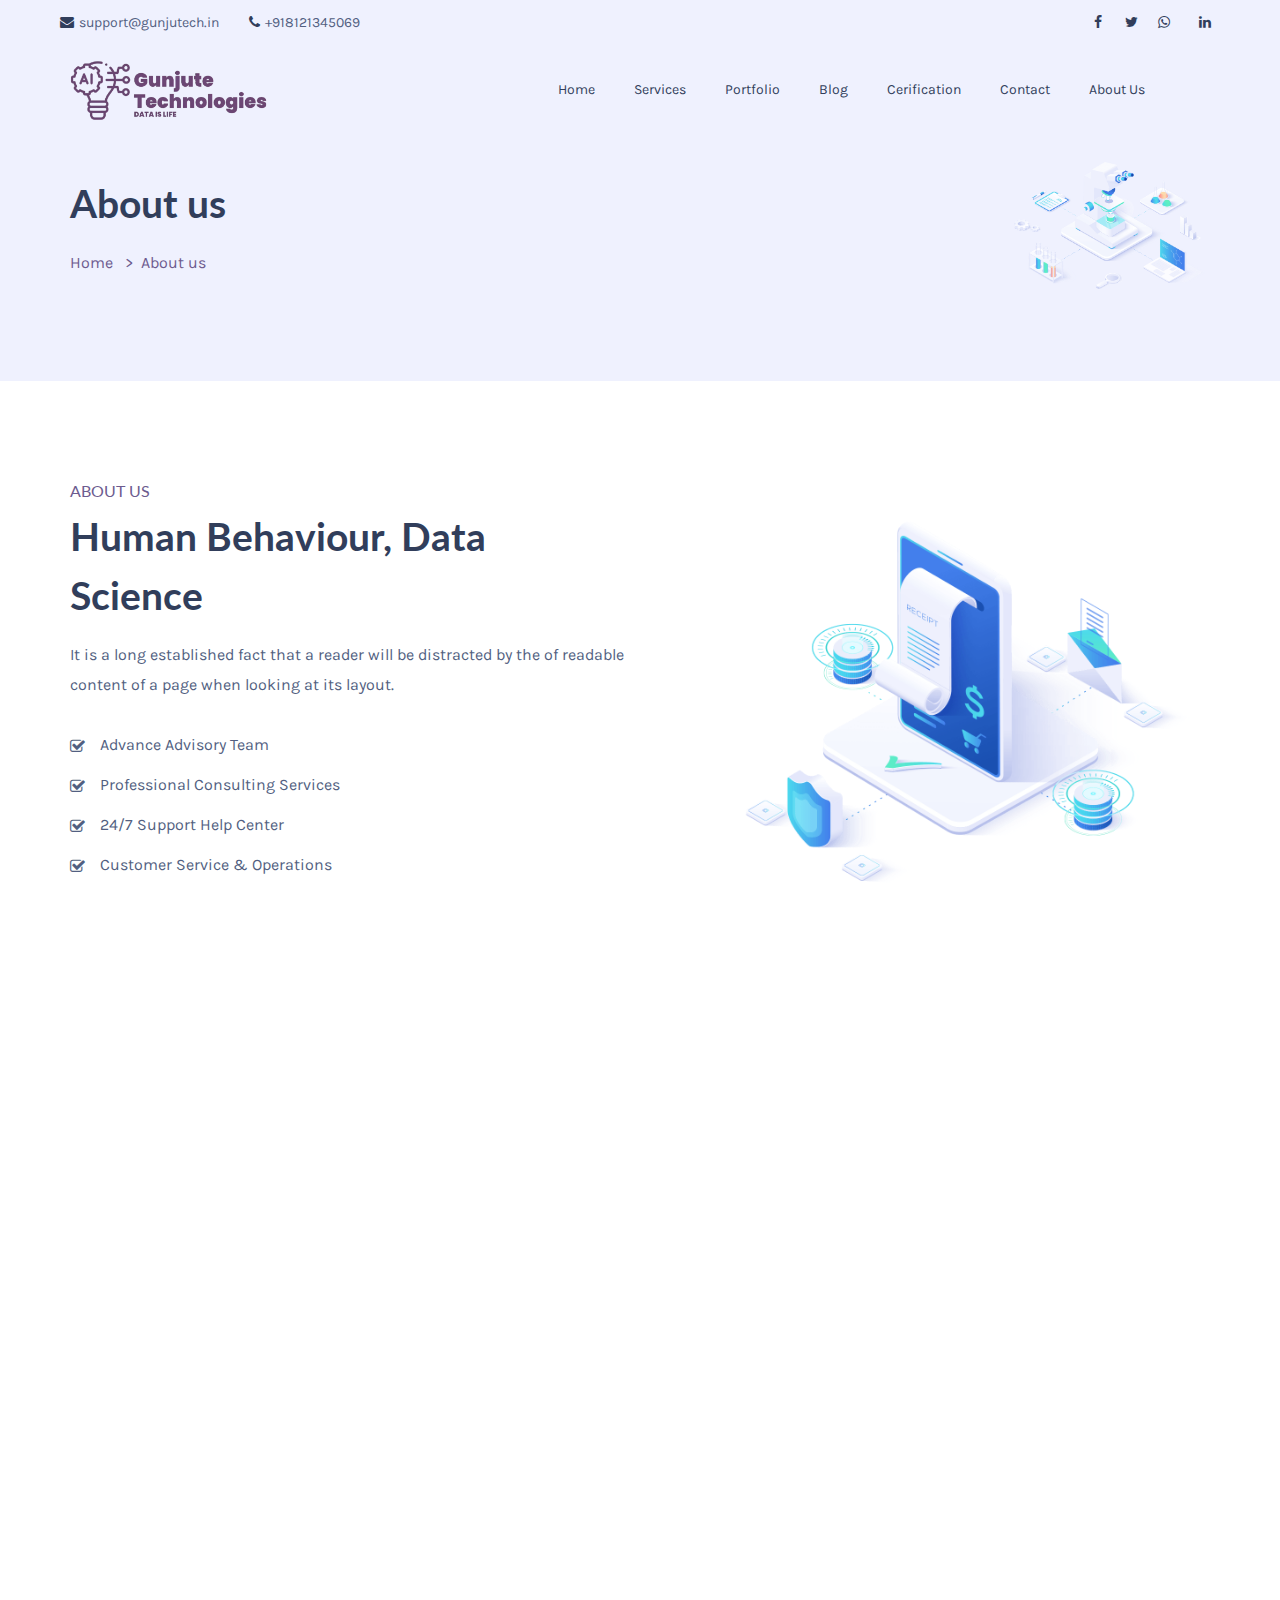
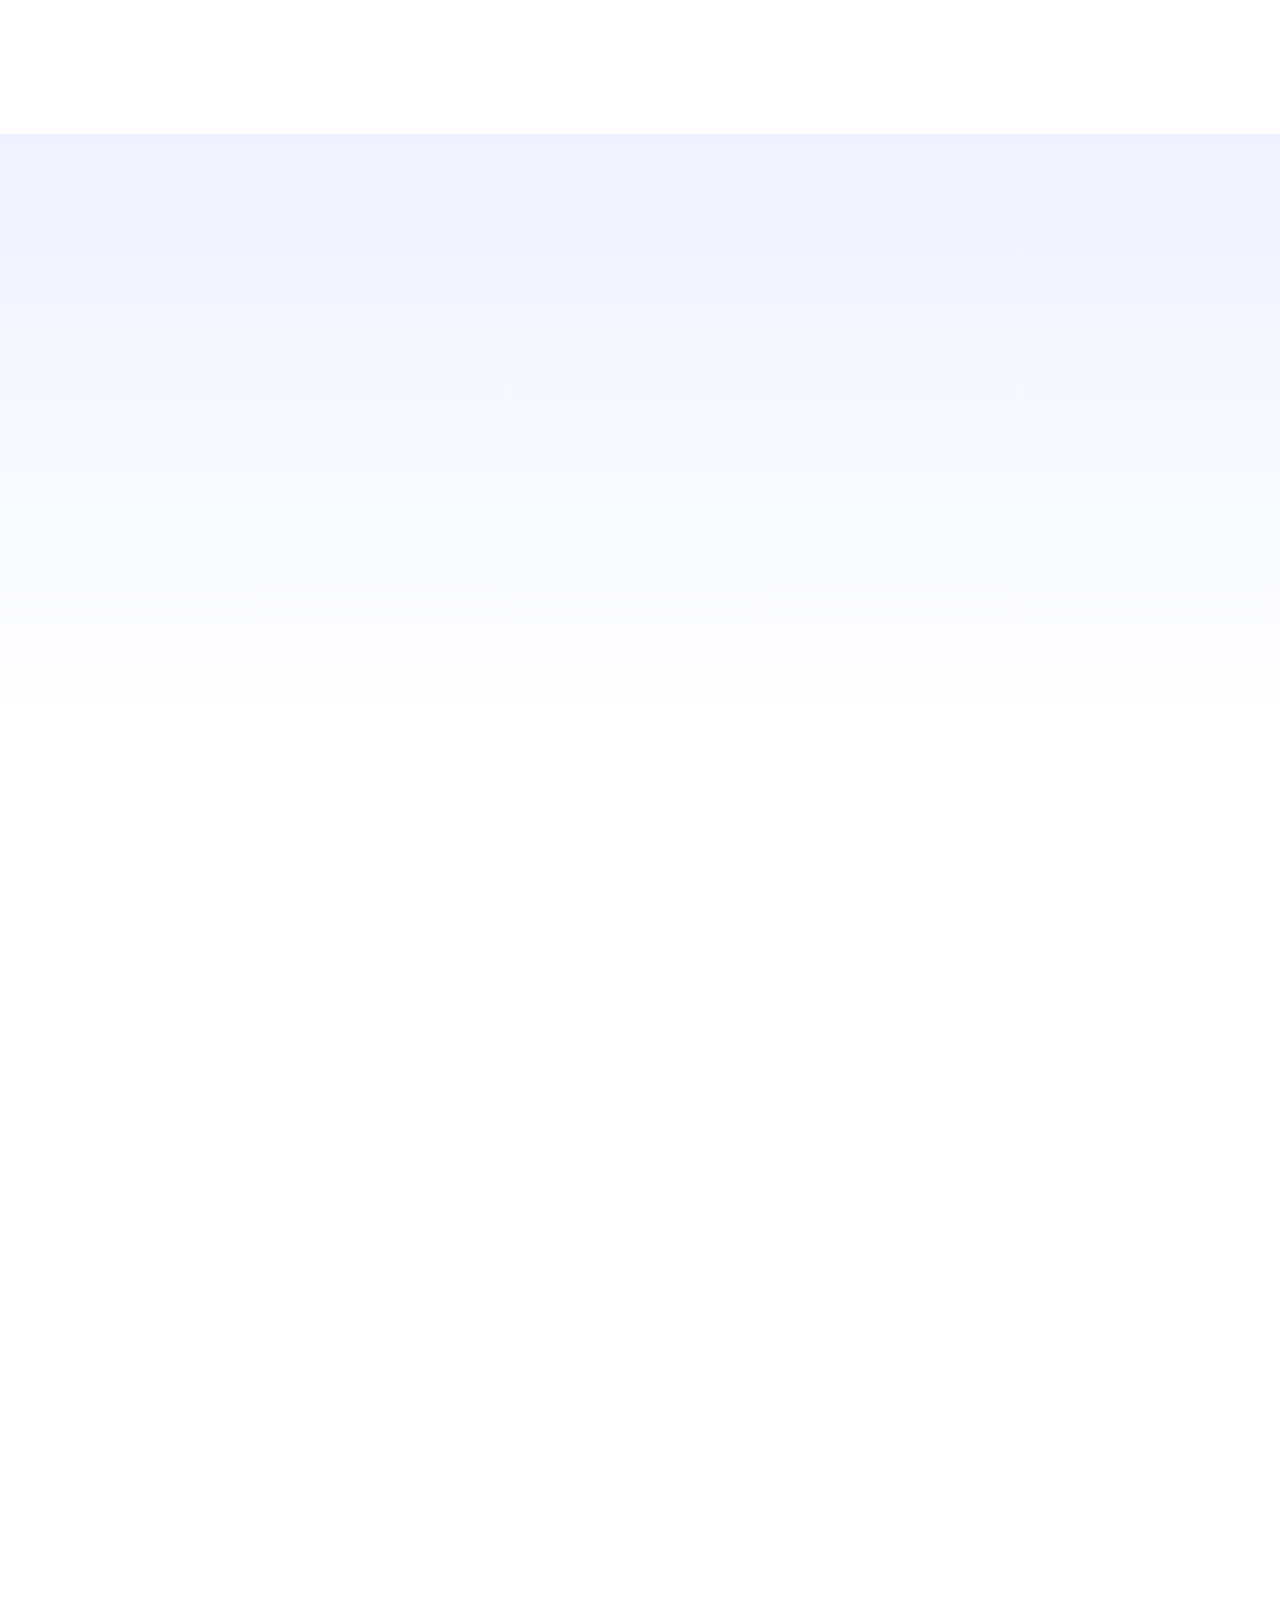
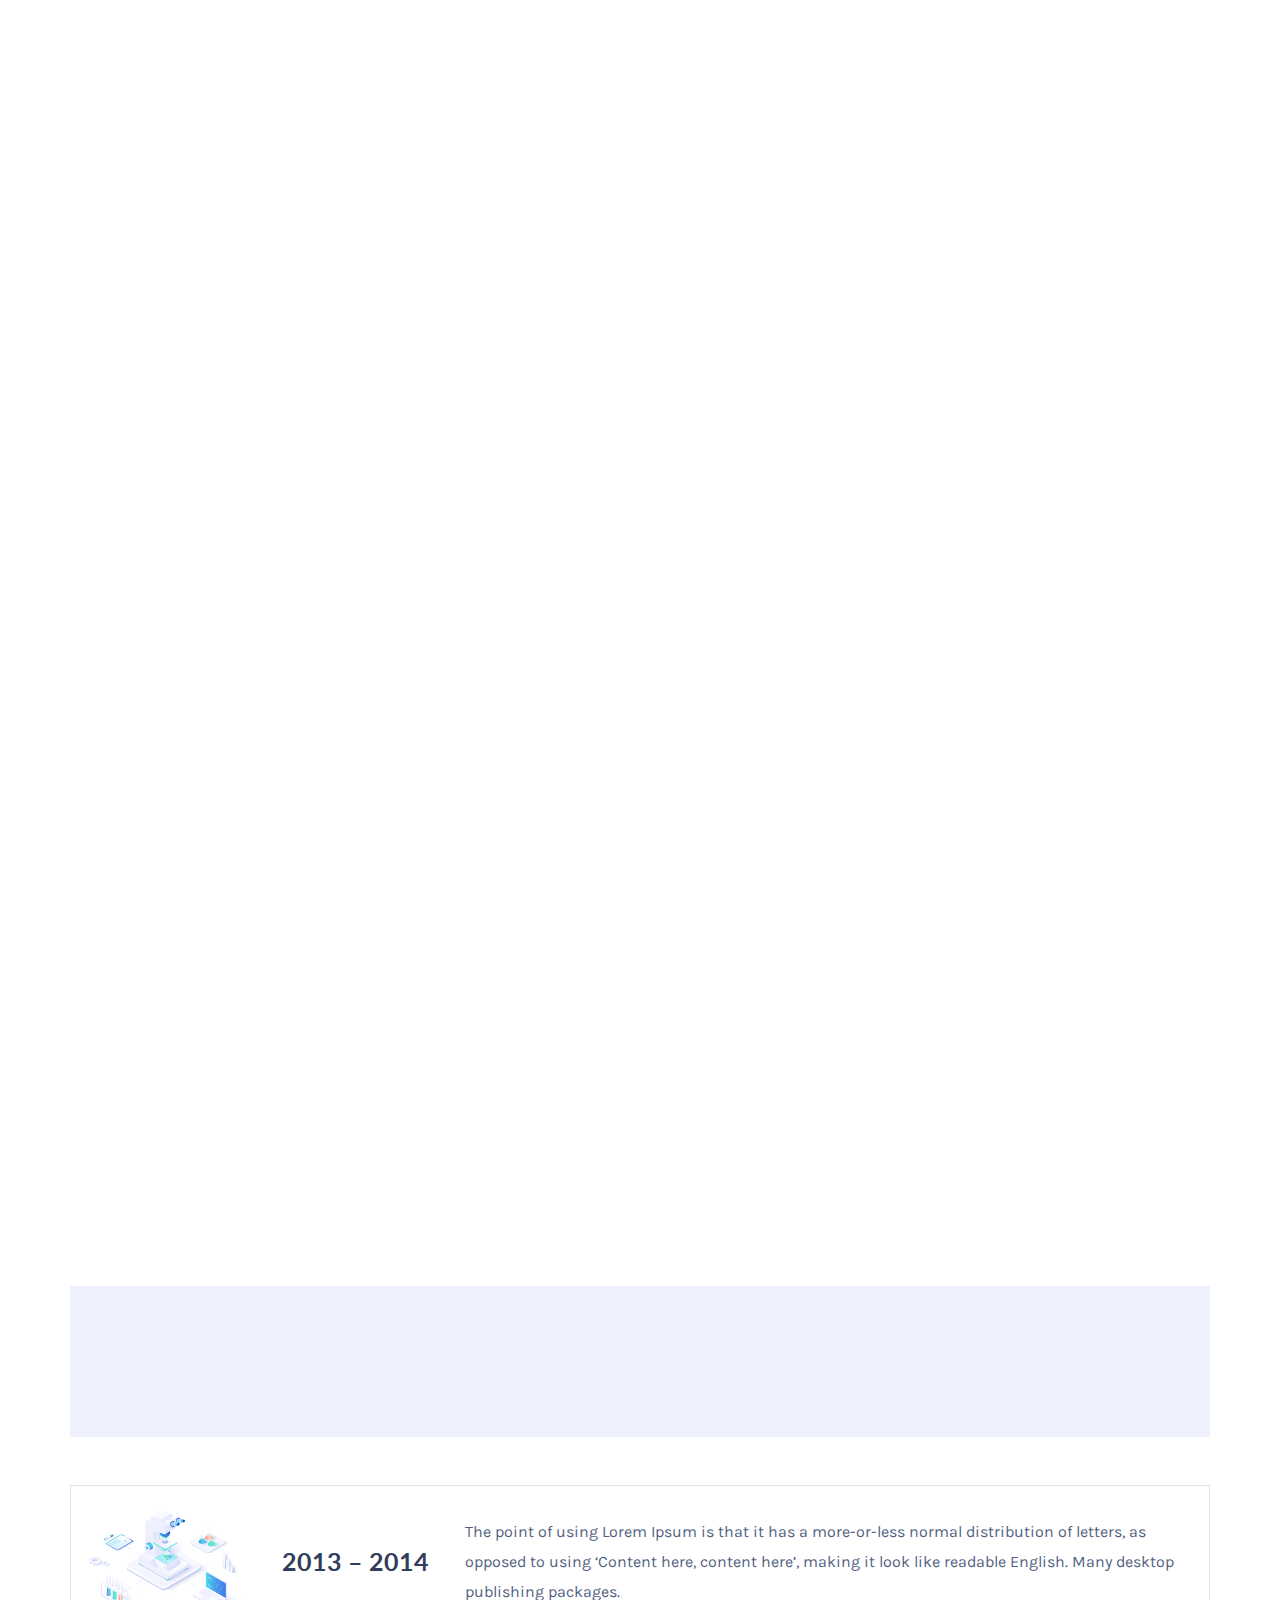
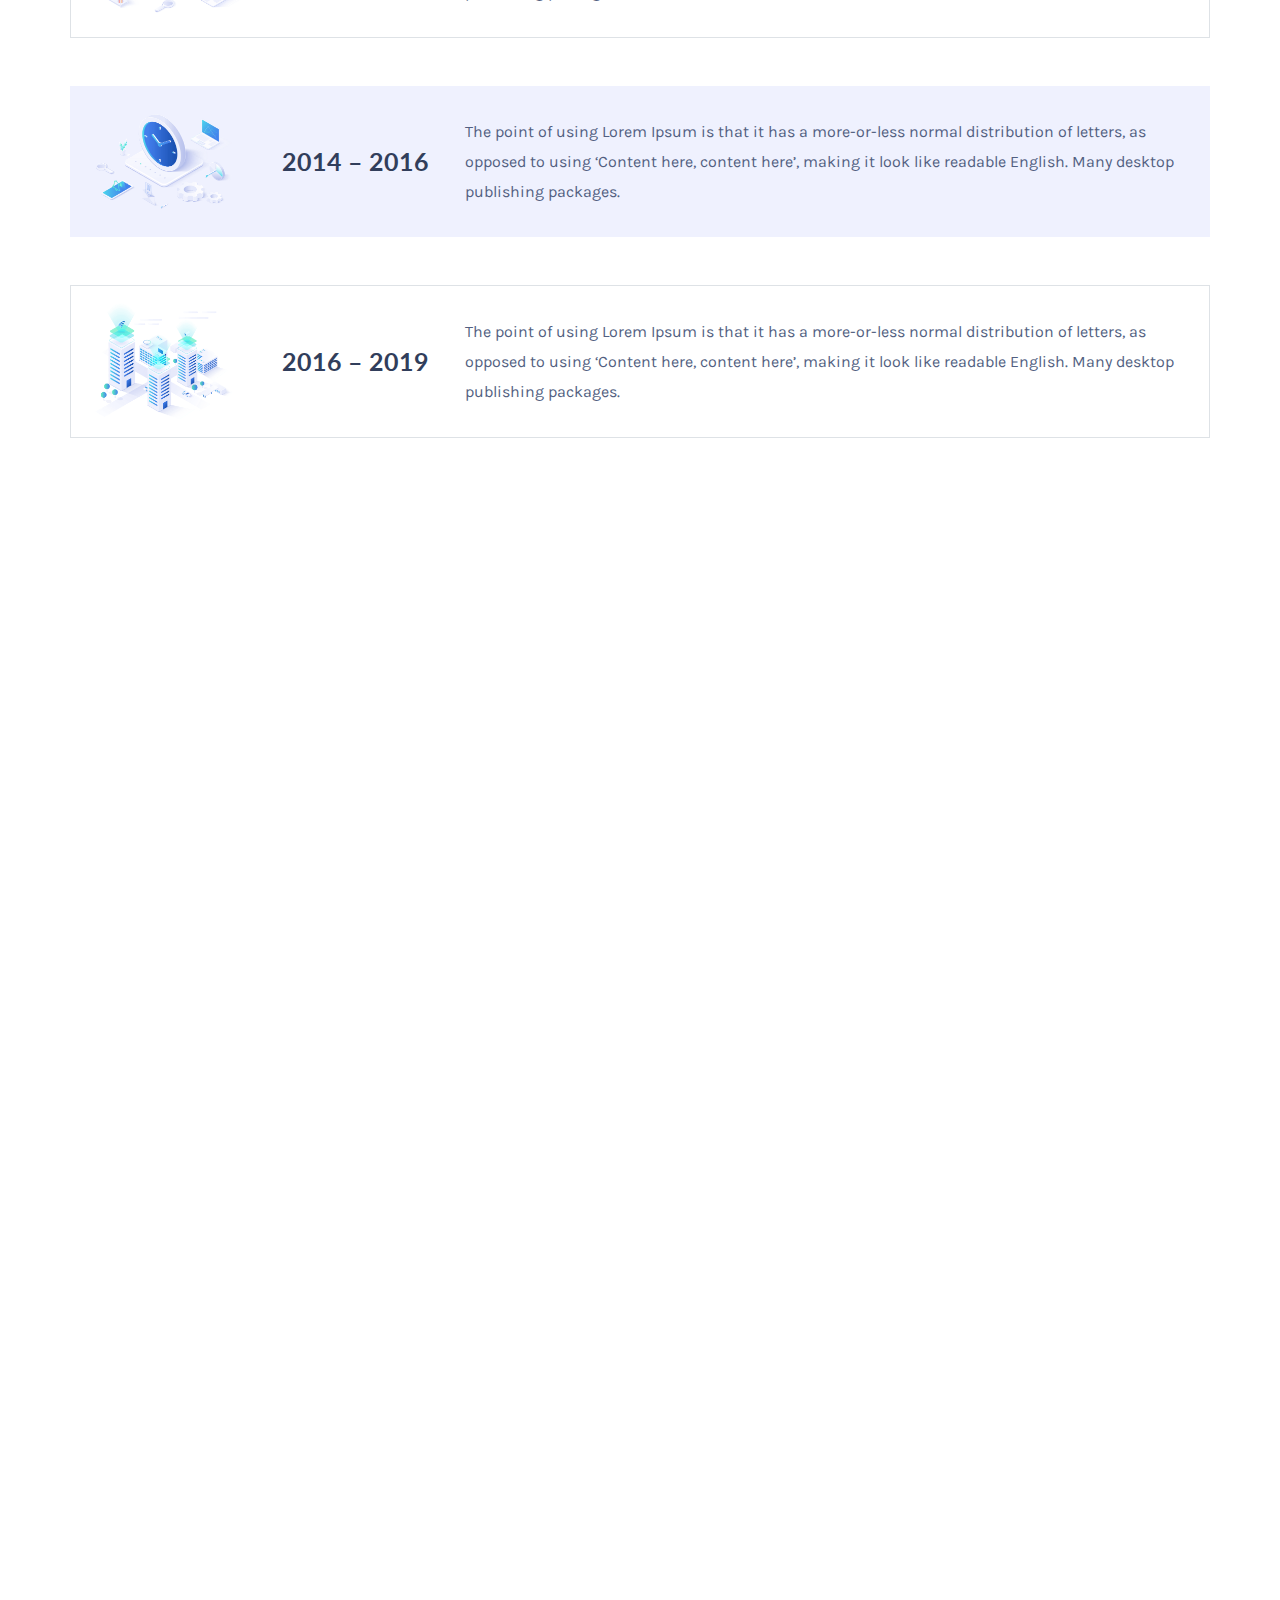
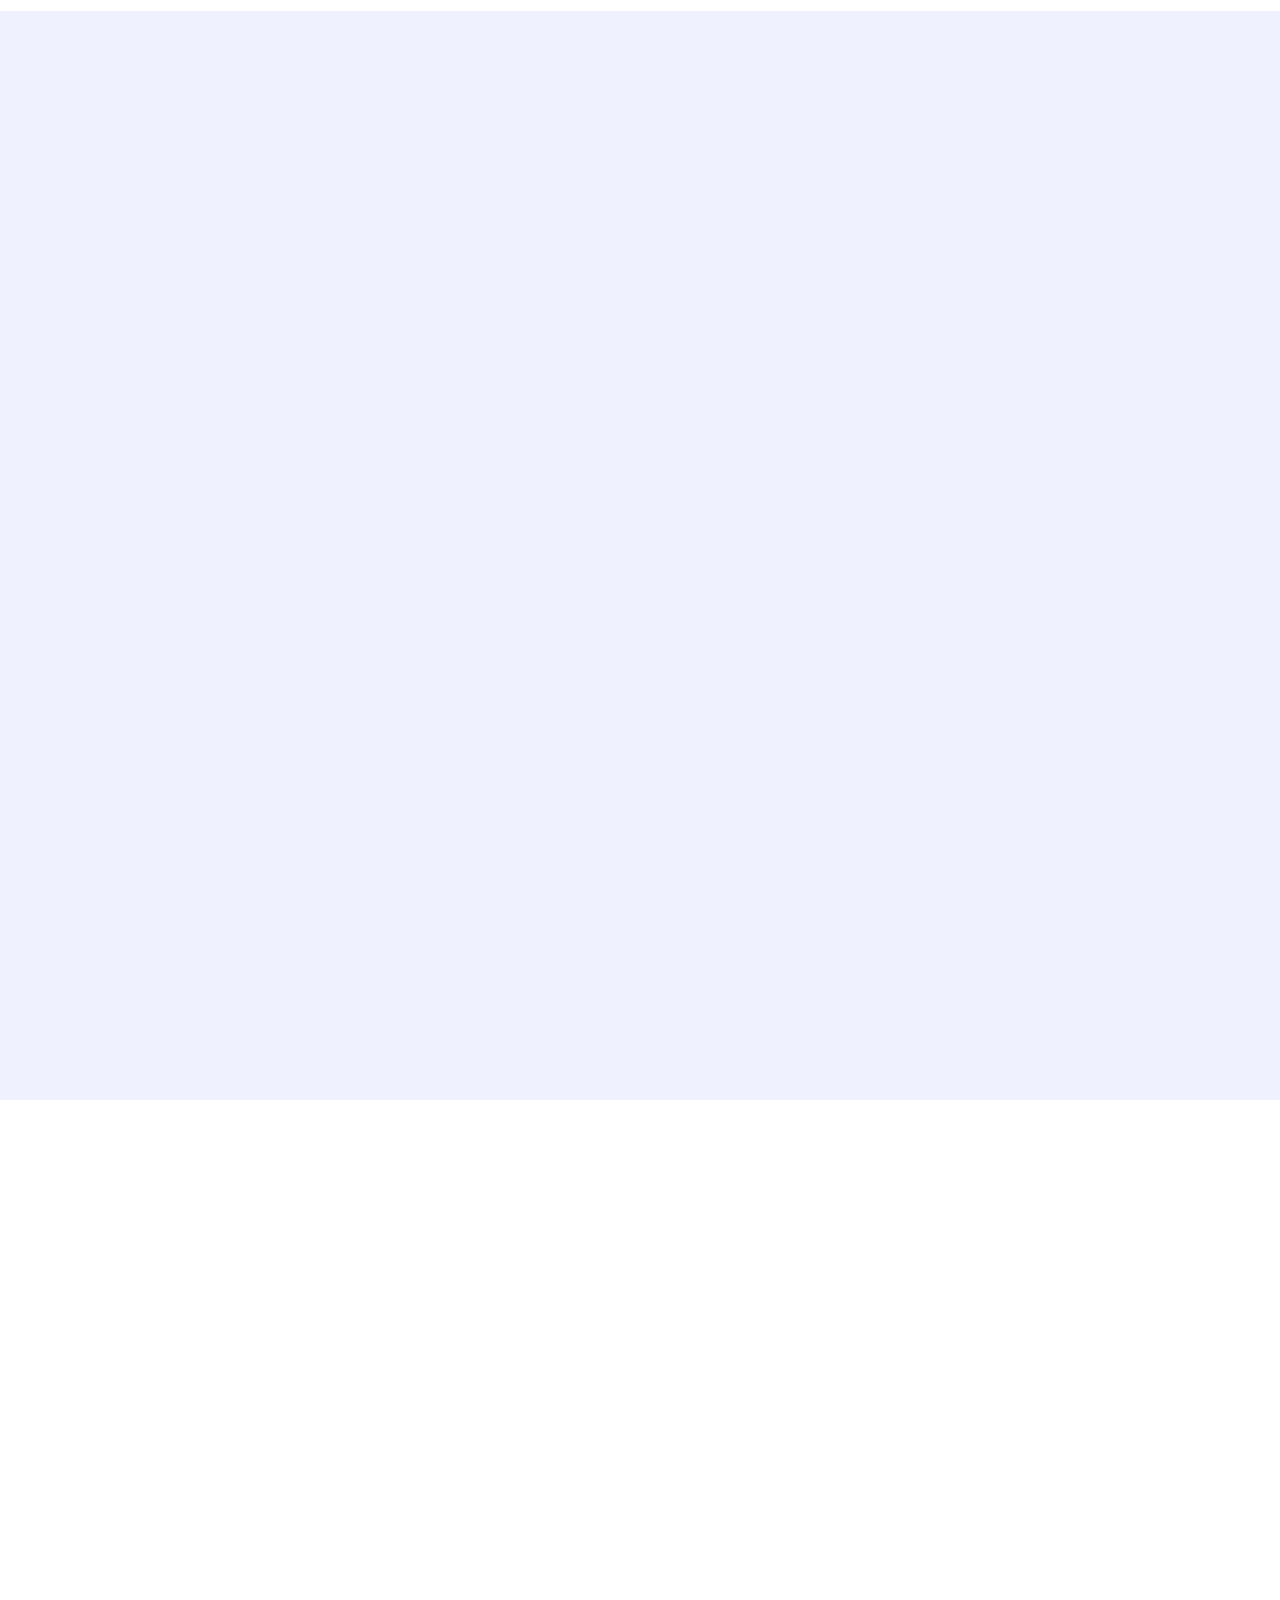
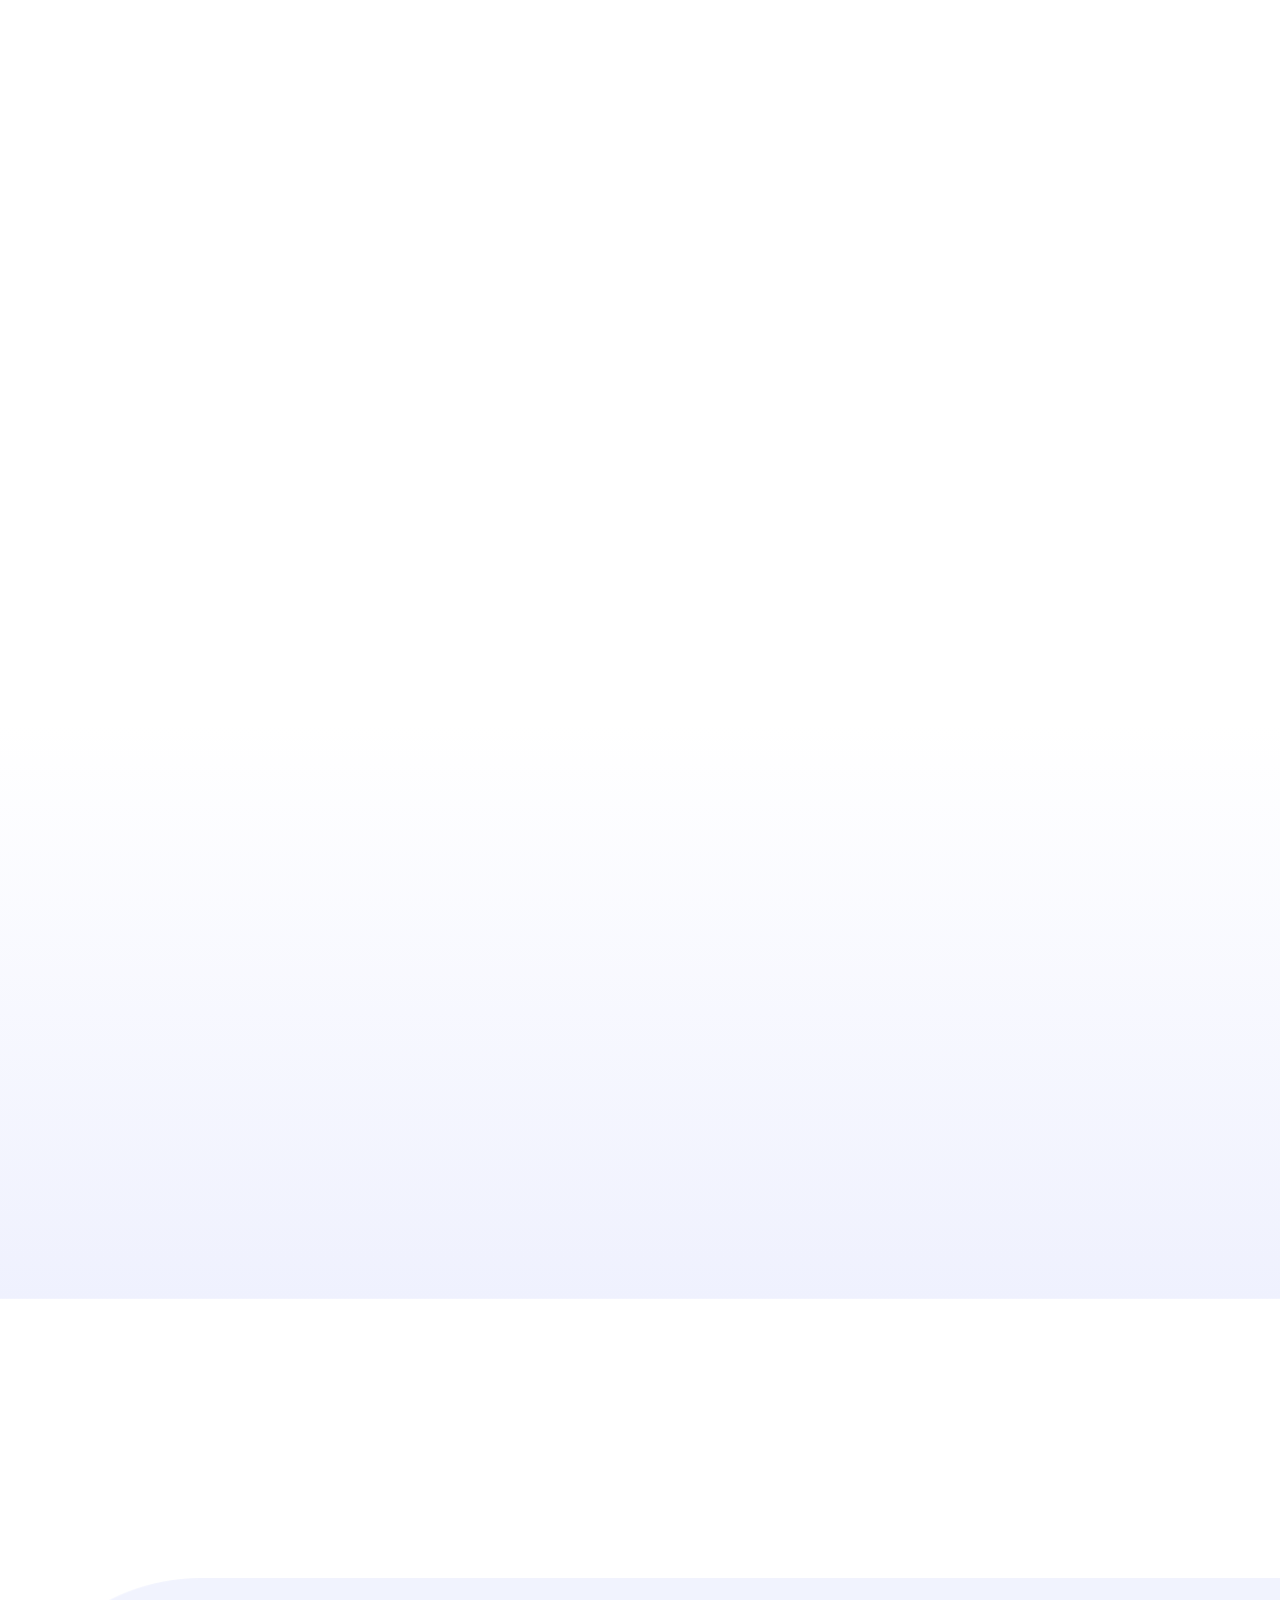
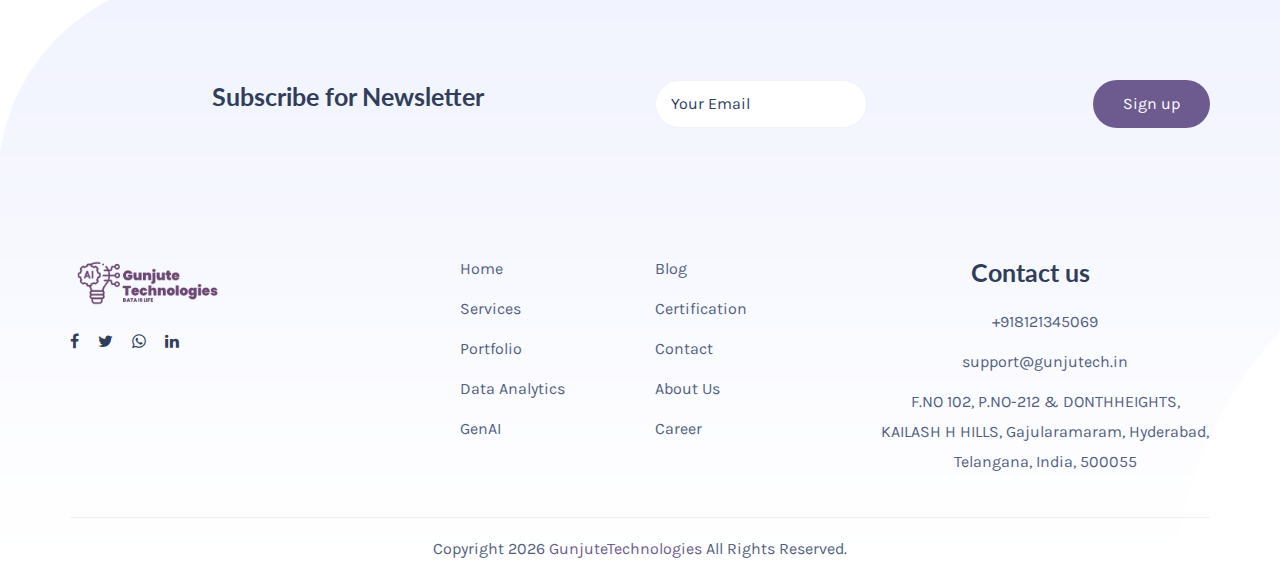
==== commit 44aaa30b: "Updated Menu, Services, Portfolio pages" ====
--- a/about-us.html
+++ b/about-us.html
@@ -116,12 +116,12 @@
                                     <li class="menu-item">
                                         <a href="portfolio.html" class="isubmenu">Portfolio</a>
                                     </li>
-                                    <li class="menu-item">
+                                    <!-- <li class="menu-item">
                                         <a href="data-analytics.html" class="isubmenu">Data Analytics</a>
                                     </li>
                                     <li class="menu-item">
                                         <a href="gen-ai.html" class="isubmenu">GenAI</a>
-                                    </li>
+                                    </li> -->
                                     <li class="menu-item">
                                         <a href="blog.html" class="isubmenu">Blog</a>
                                     </li>
@@ -156,7 +156,7 @@
                         </ol>
                     </nav>
                 </div>
-                <div class="col-lg-4 col-md-4 col-sm-12 text-right wow fadeInRight"> <img alt="banner" class="img-fluid float-right" src="images/about-us/07.png"> </div>
+                <div class="col-lg-4 col-md-4 col-sm-12 text-right wow fadeInRight"> <img alt="banner" class="img-fluid float-right" src="images/about-us/07.png" width="200" height="200"> </div>
             </div>
         </div>
     </div>
@@ -900,7 +900,7 @@
                             <li class="menu-item"> <a href="certification.html">Certification</a> </li>
                             <li class="menu-item"> <a href="contact-us.html">Contact</a> </li>
                             <li class="menu-item"> <a href="about-us.html">About Us</a> </li>
-                            <li class="menu-item"> <a href="#">Career</a> </li>
+                            <li class="menu-item"> <a href="careers.html">Career</a> </li>
                         </ul>
                     </div>
 
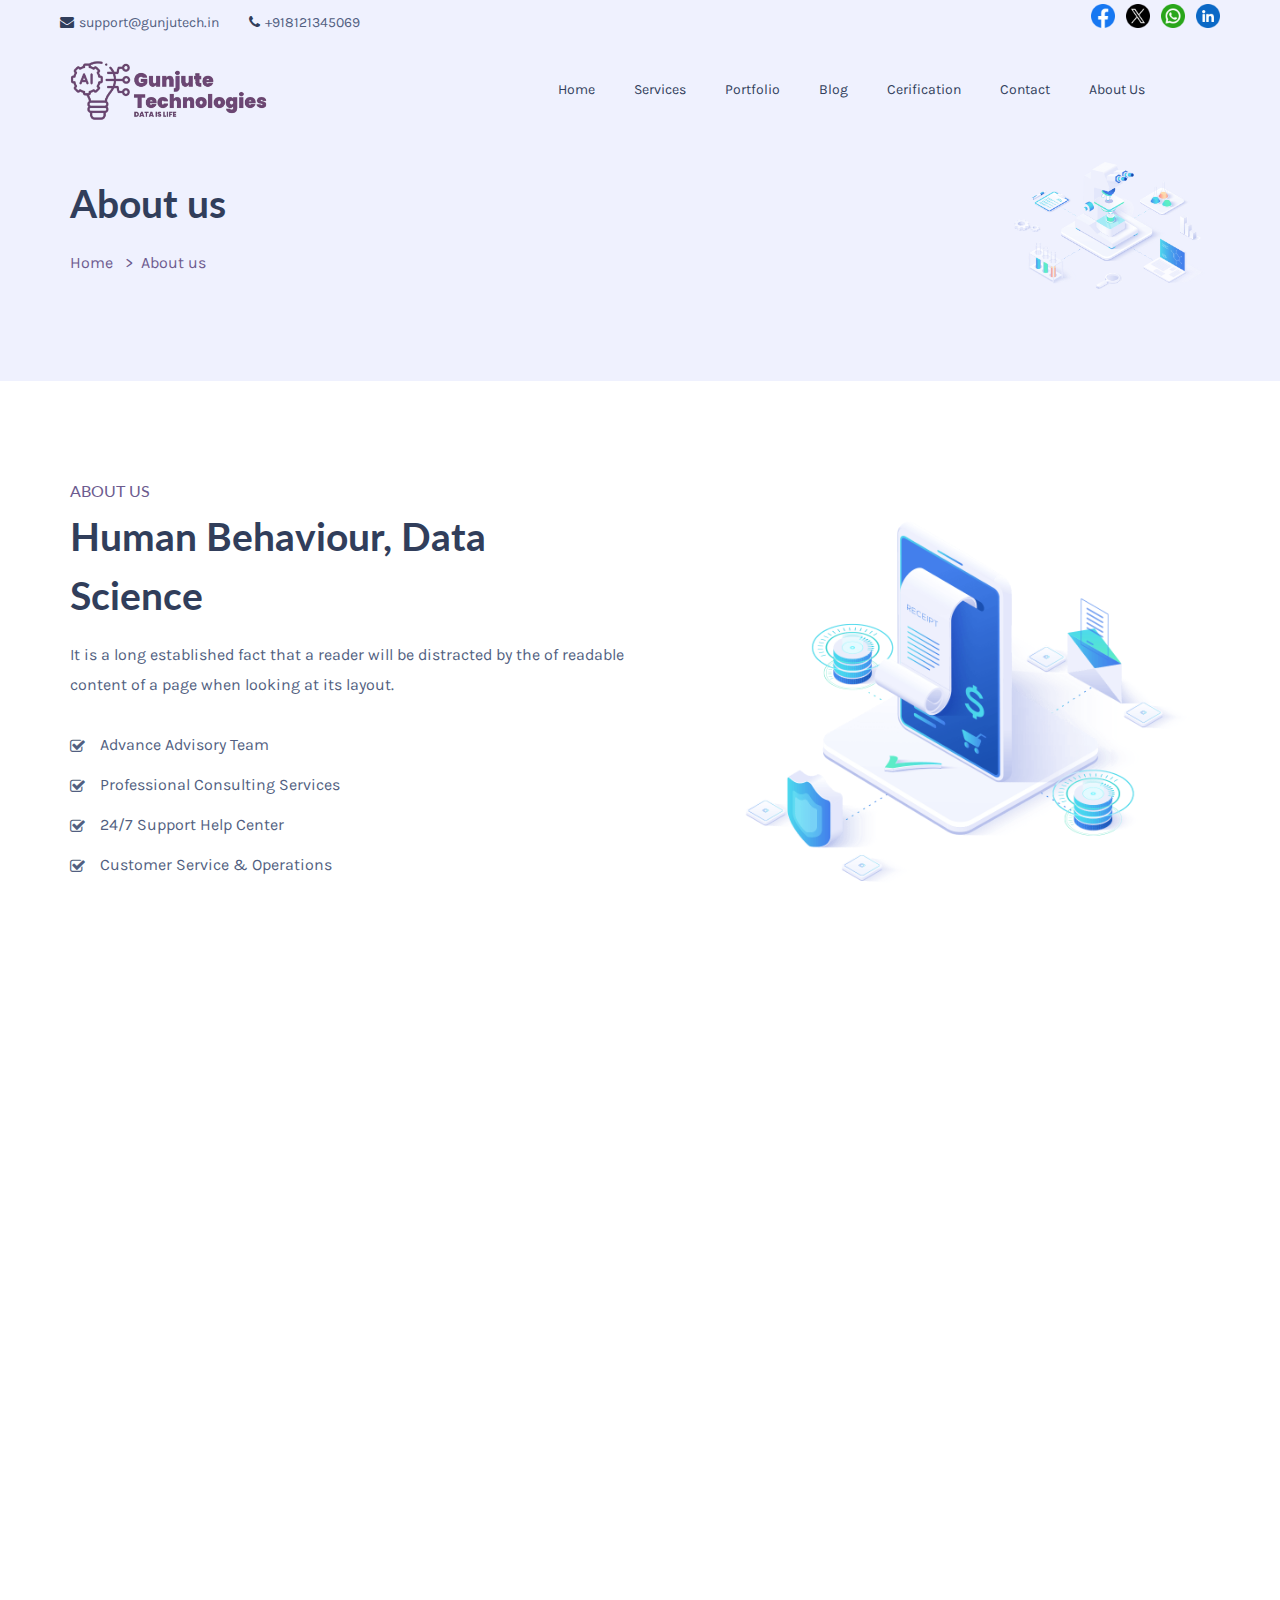
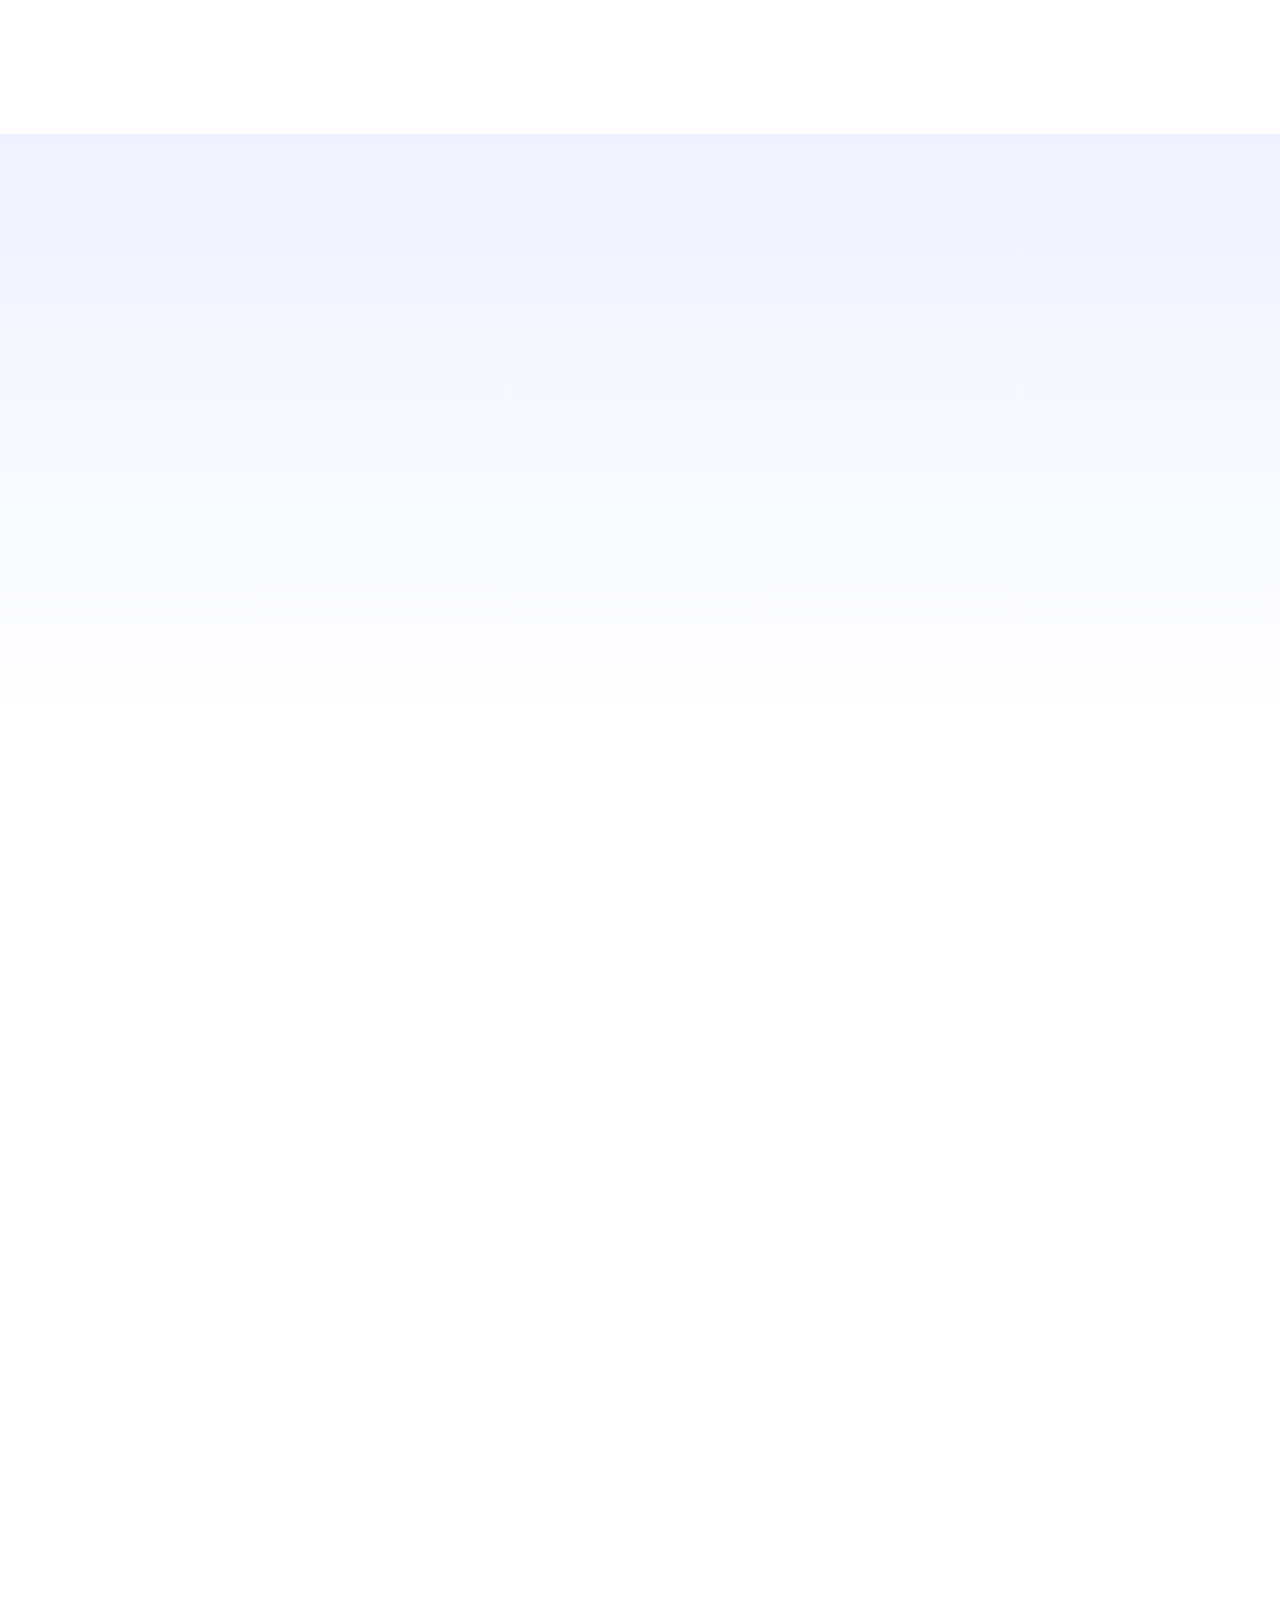
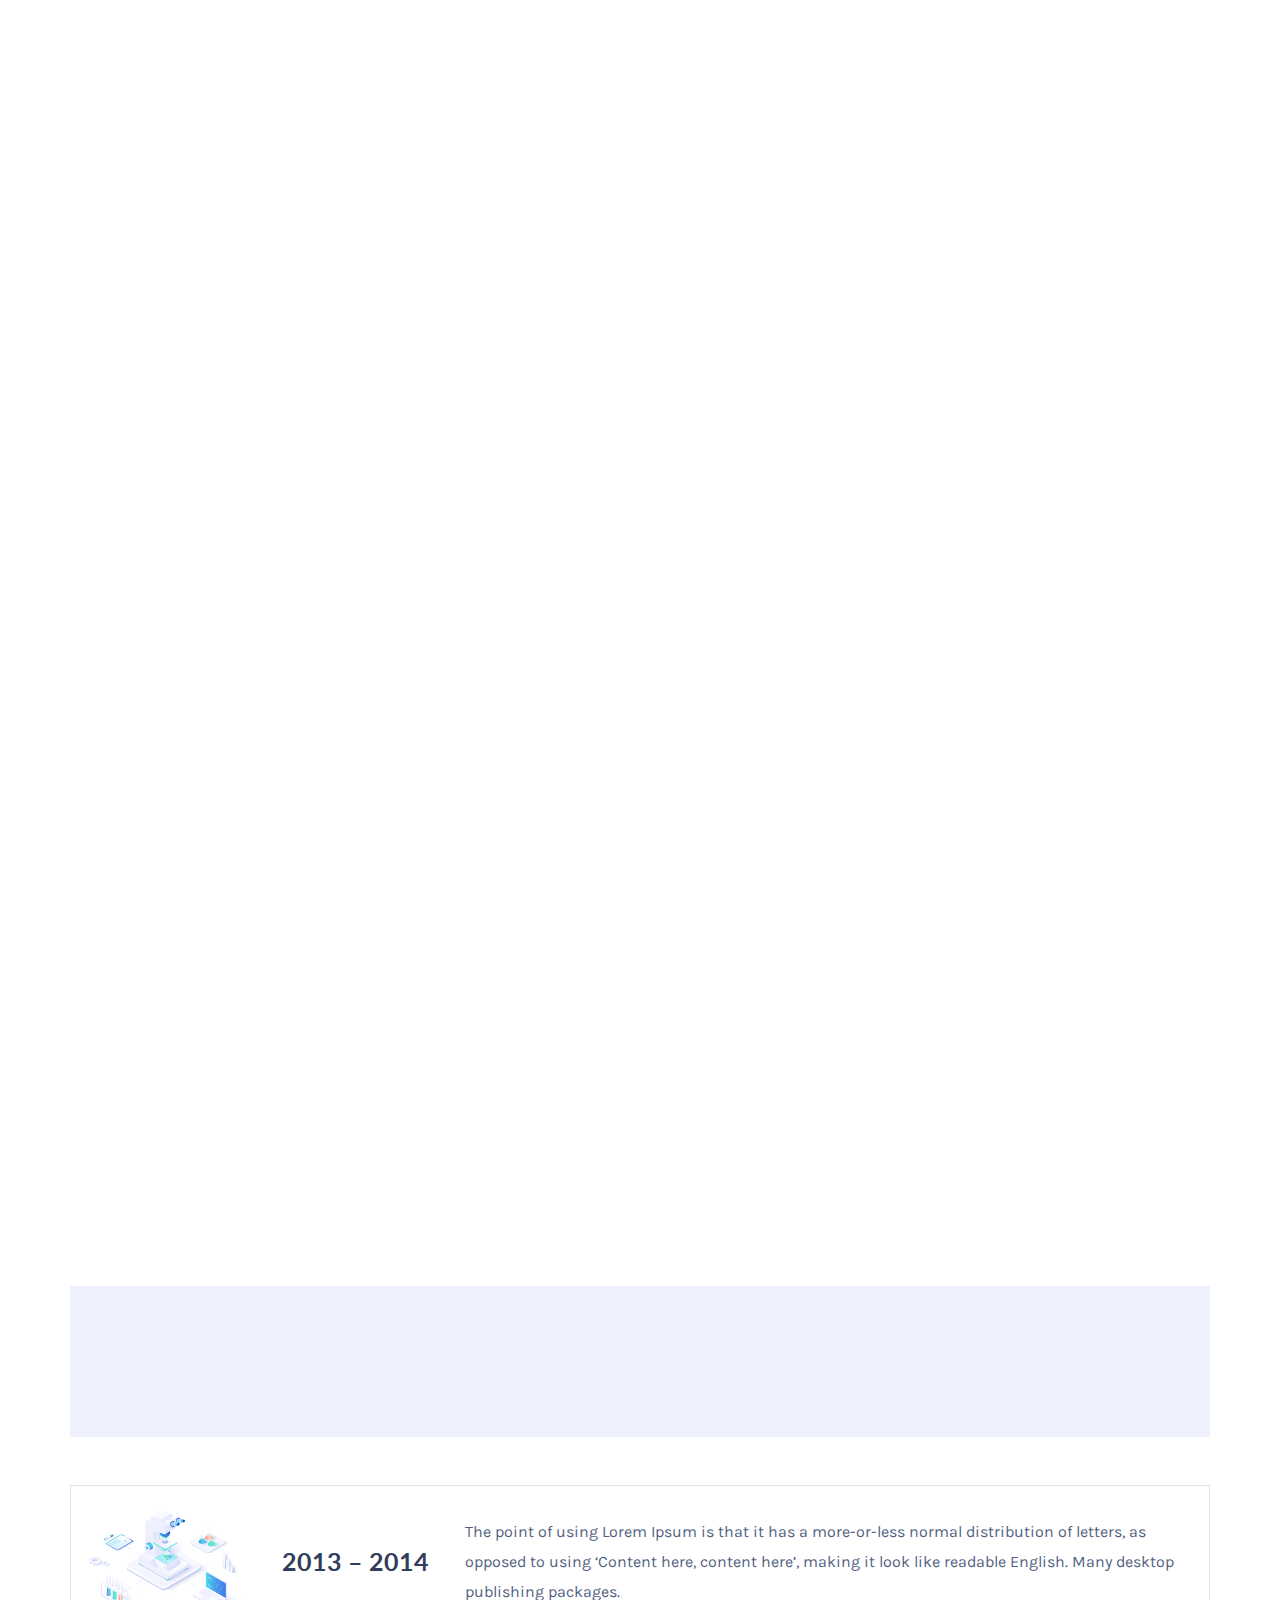
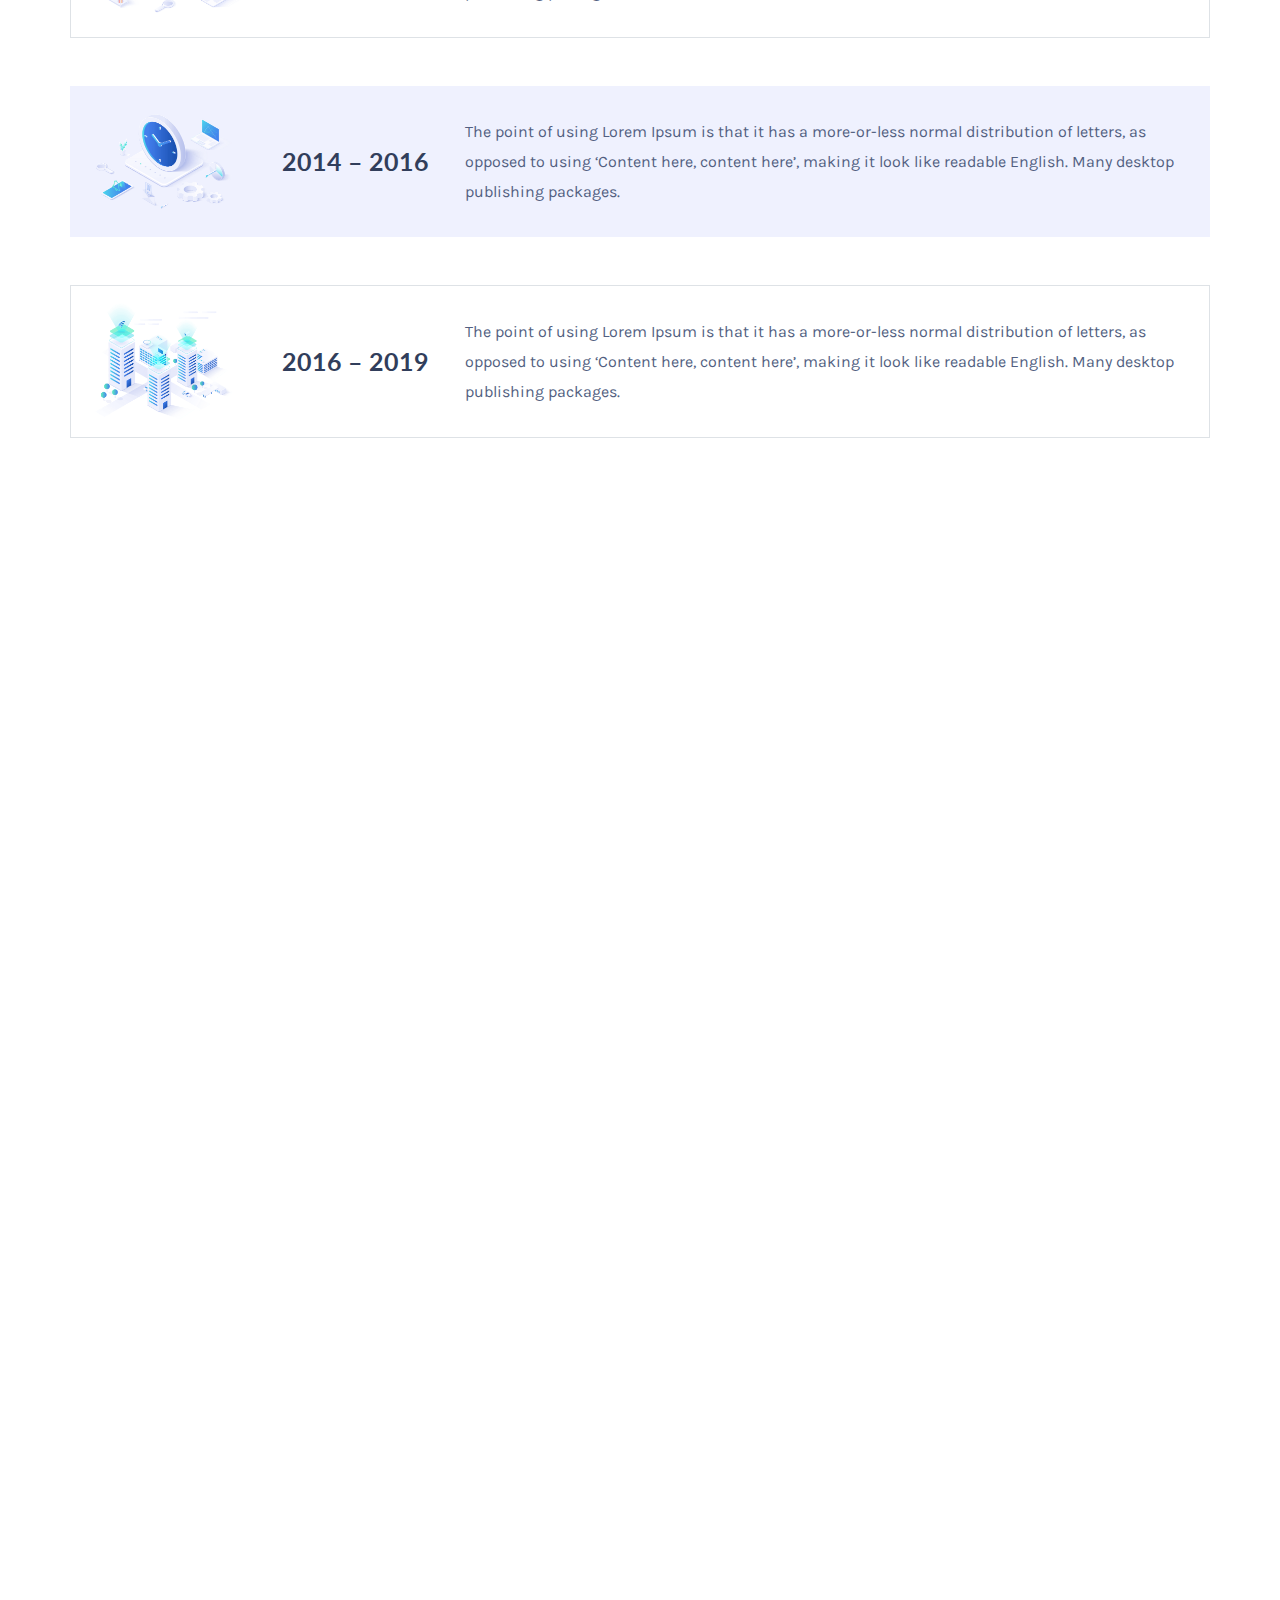
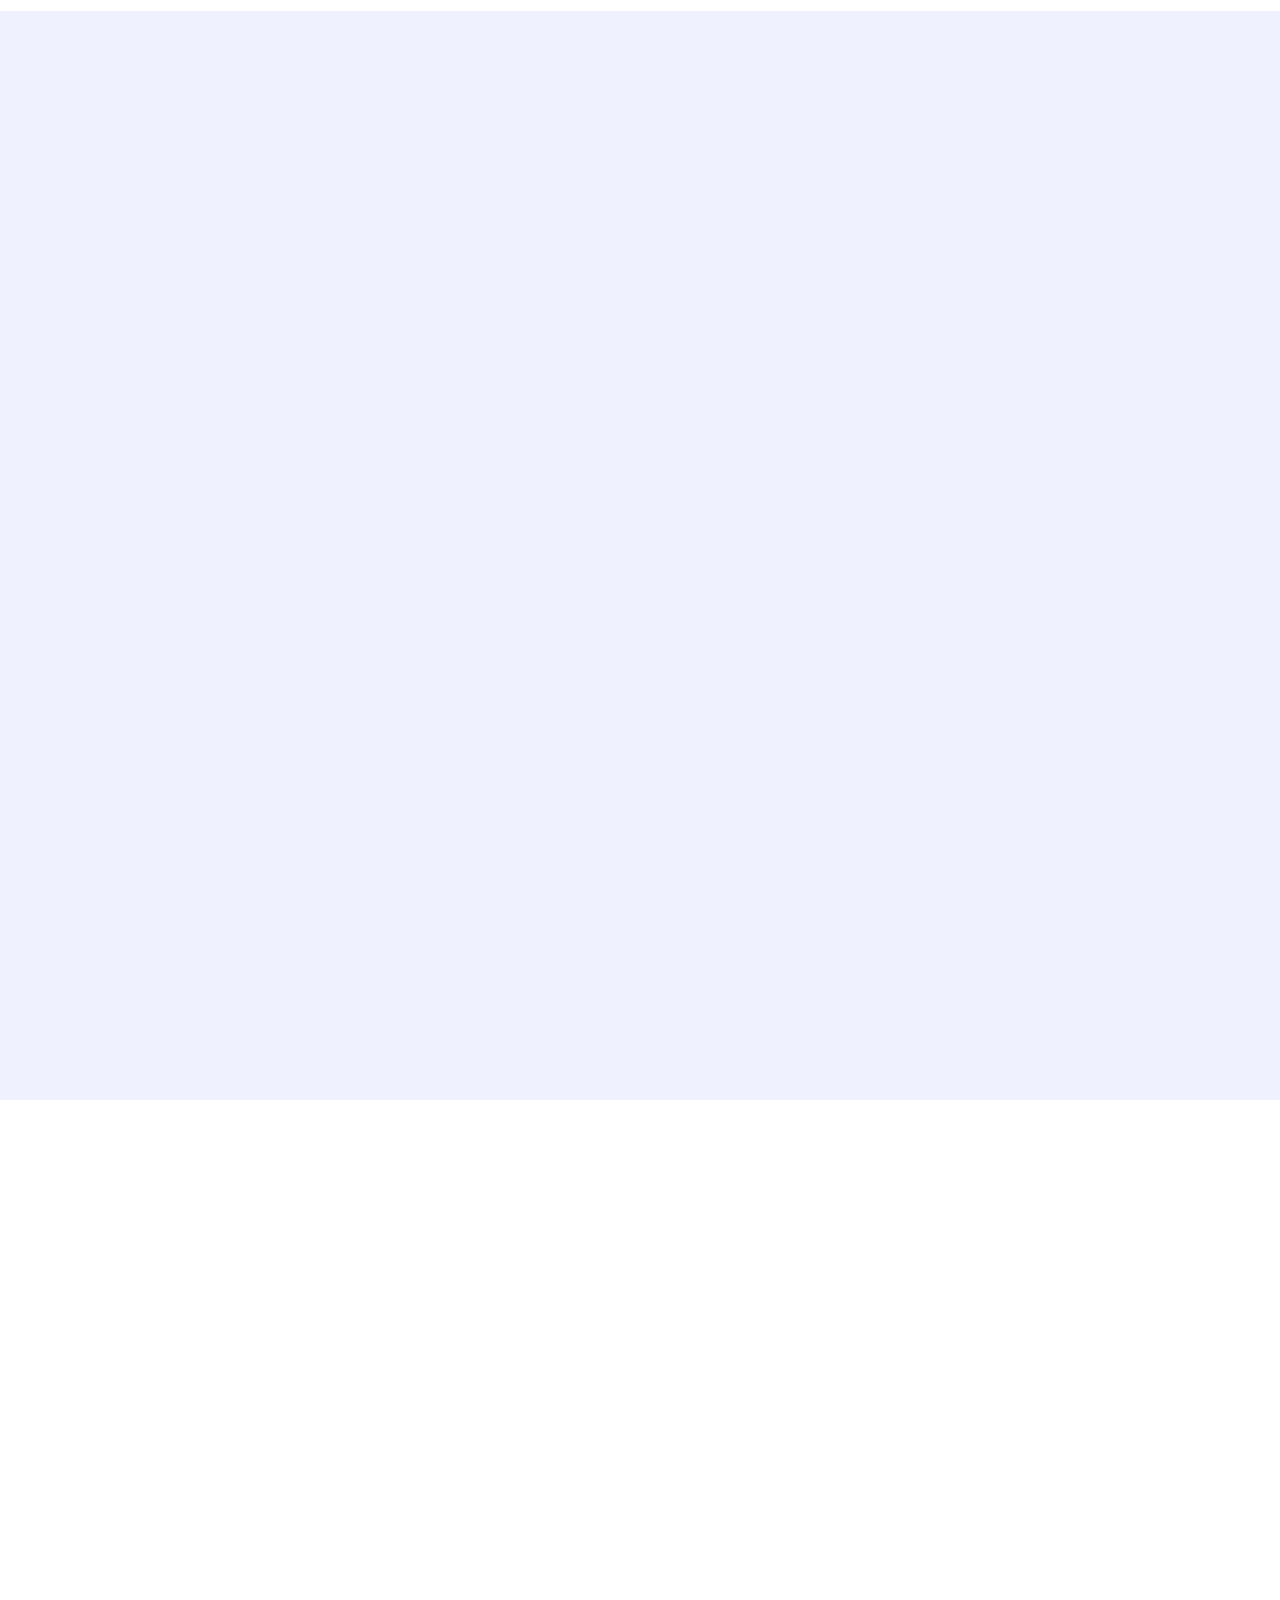
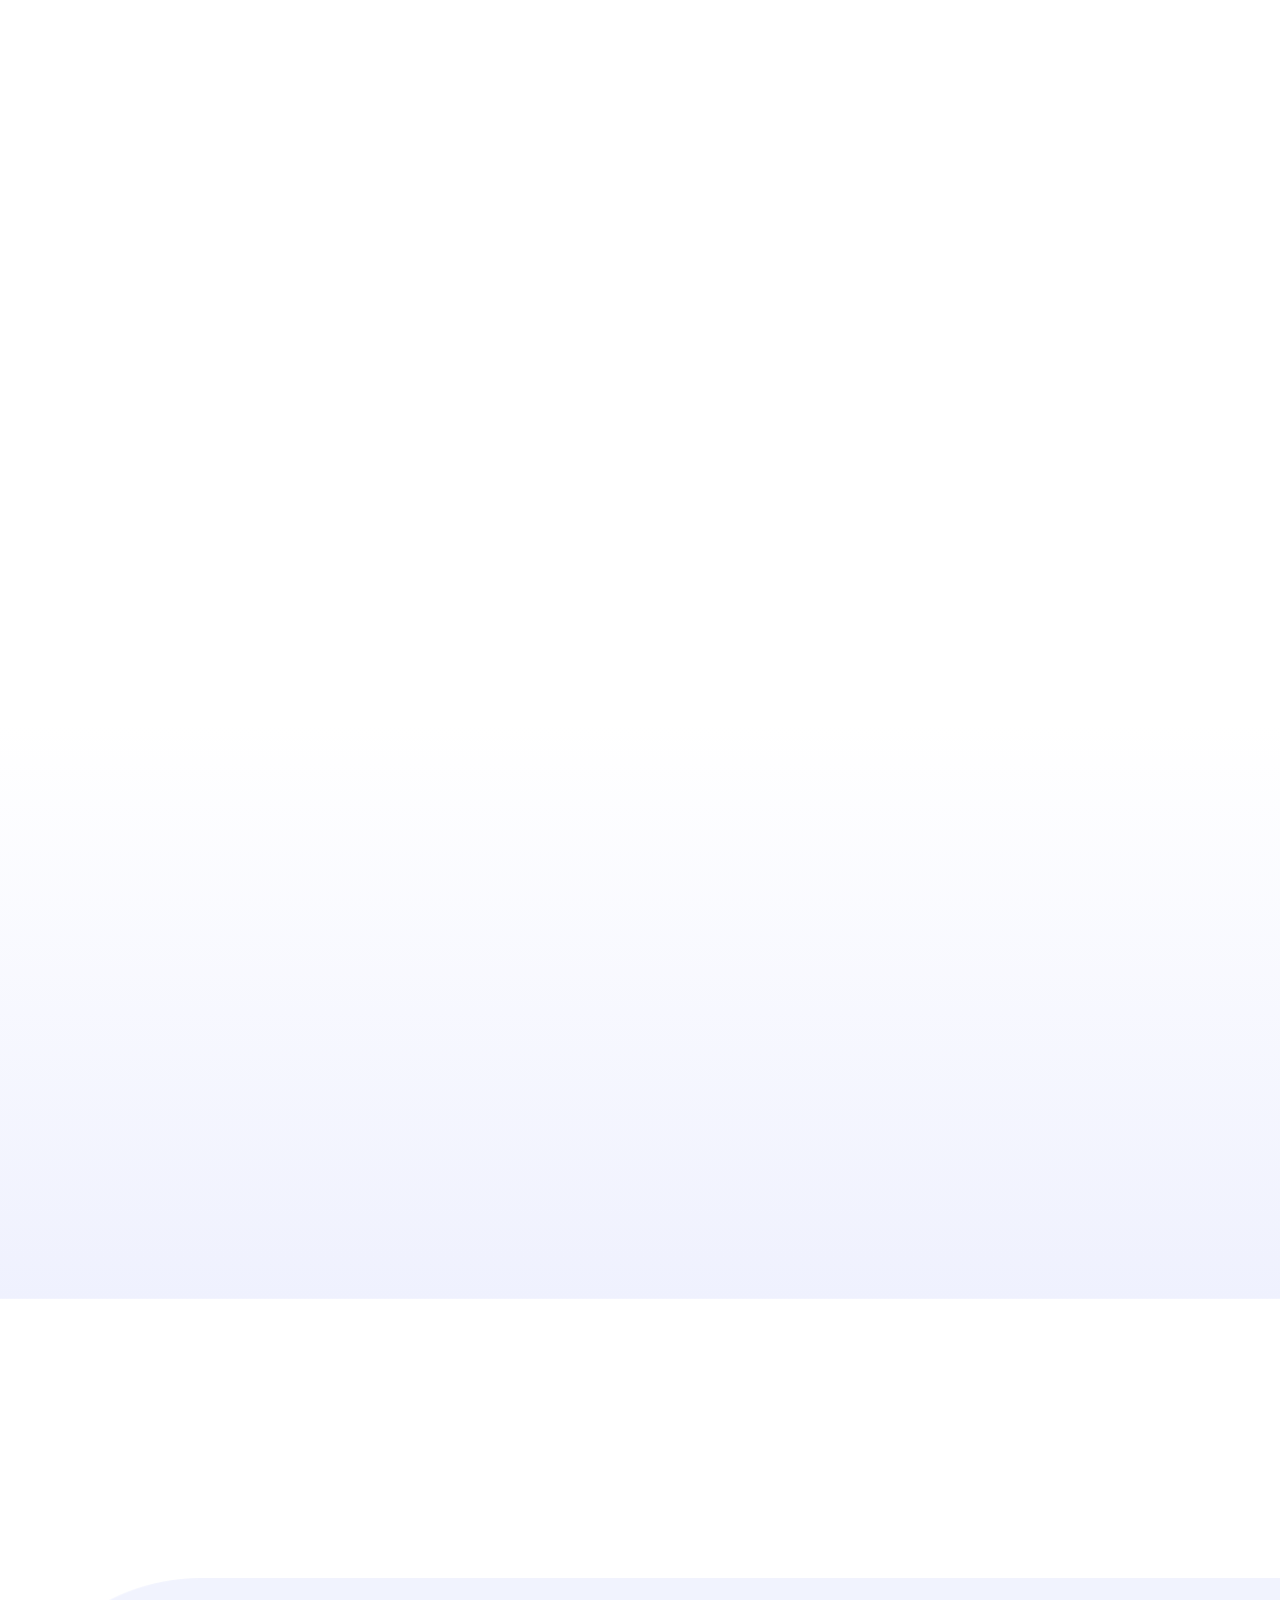
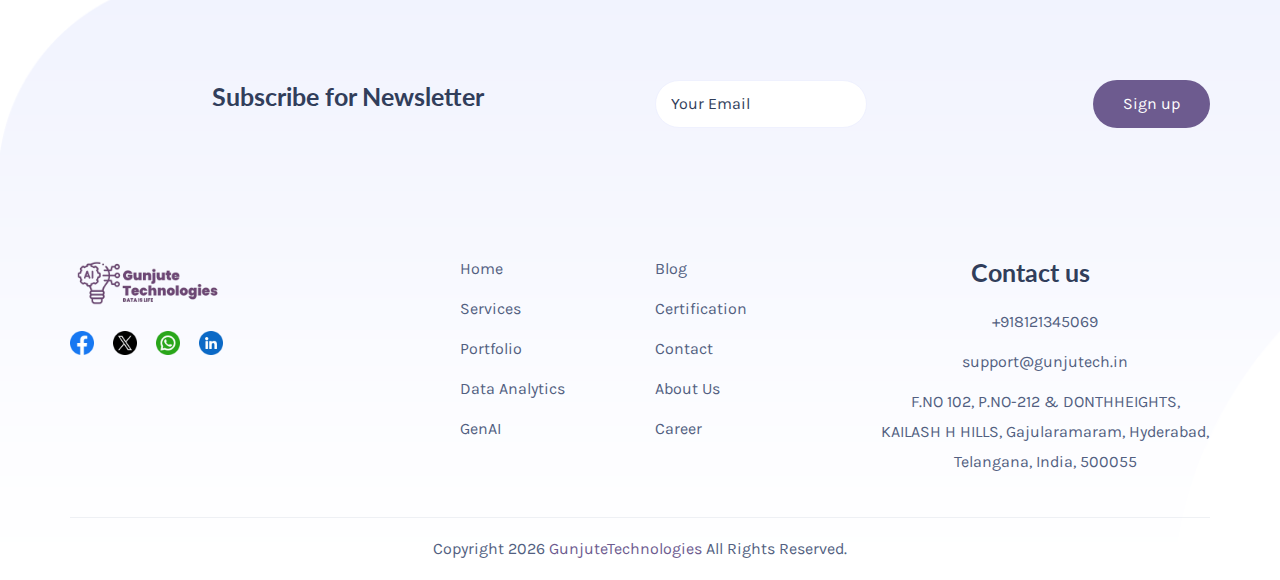
==== commit 3f1e046f: "kanhaiya" ====
--- a/about-us.html
+++ b/about-us.html
@@ -89,11 +89,28 @@
                 <div class="col-auto col-auto ml-auto sub-main">
                     <div class="social-icone">
                         <ul class="list-inline">
-                            <li class="d-inline"> <a href="https://www.facebook.com/people/Gunjute-Technologies/61561972831120/"> <i class="fa fa-facebook-f"></i> </a> </li>
-                            <li class="d-inline"> <a href="https://x.com/gunjutech"> <i class="fa fa-twitter"></i> </a> </li>
-                            <li class="list-inline-item"> <a href="https://wa.me/+918121345069"> <i class="fa fa-whatsapp"></i> </a> </li>
-                            <li class="d-inline"> <a href="https://www.linkedin.com/company/gunjute-technologies/"> <i class="fa fa-linkedin"></i> </a> </li>
+                            <li class="list-inline-item me-2">
+                                <a href="https://www.facebook.com/people/Gunjute-Technologies/61561972831120/">
+                                    <img src="./images/social-icons/facebook.webp" class="social-icons img-fluid" alt="Facebook">
+                                </a>
+                            </li>
+                            <li class="list-inline-item me-2">
+                                <a href="https://x.com/gunjutech">
+                                    <img src="./images/social-icons/twitter.webp" class="social-icons img-fluid" alt="Twitter">
+                                </a>
+                            </li>
+                            <li class="list-inline-item me-2">
+                                <a href="https://wa.me/+918121345069">
+                                    <img src="./images/social-icons/whatsapp.webp" class="social-icons img-fluid" alt="WhatsApp">
+                                </a>
+                            </li>
+                            <li class="list-inline-item">
+                                <a href="https://www.linkedin.com/company/gunjute-technologies/">
+                                    <img src="./images/social-icons/linkedin.webp" class="social-icons img-fluid" alt="LinkedIn">
+                                </a>
+                            </li>
                         </ul>
+
                     </div>
                 </div>
             </div>
@@ -108,7 +125,7 @@
                             <div class="menu-main-menu-container">
                                 <ul id="top-menu" class="navbar-nav ml-auto">
                                     <li class="menu-item">
-                                        <a href="index.html">Home</a>
+                                        <a href="https://gunjutech.in">Home</a>
                                     </li>
                                     <li class="menu-item">
                                         <a href="services.html" class="isubmenu">Services</a>
@@ -151,7 +168,7 @@
                     <nav aria-label="breadcrumb" class="text-left">
                         <h2 class="title">About us</h2>
                         <ol class="breadcrumb main-bg">
-                            <li class="breadcrumb-item"><a href="index.html">Home</a></li>
+                            <li class="breadcrumb-item"><a href="https://gunjutech.in">Home</a></li>
                             <li class="breadcrumb-item active">About us</li>
                         </ol>
                     </nav>
@@ -877,16 +894,16 @@
                             <img alt="Gunjute Logo" src="./images/logo/Gunjute_logo.png" width="160">
                         </p>
                         <ul class="info-share list-inline">
-                            <li class="list-inline-item"> <a href="https://www.facebook.com/people/Gunjute-Technologies/61561972831120/"><i class="fa fa-facebook-f"></i></a> </li>
-                            <li class="list-inline-item"> <a href="https://x.com/gunjutech"><i class="fa fa-twitter"></i></a> </li>
-                            <li class="list-inline-item"> <a href="https://wa.me/+918121345069"> <i class="fa fa-whatsapp"></i> </a> </li>
-                            <li class="list-inline-item"> <a href="https://www.linkedin.com/company/gunjute-technologies/"><i class="fa fa-linkedin"></i></a> </li>
+                            <li class="list-inline-item"> <a href="https://www.facebook.com/people/Gunjute-Technologies/61561972831120/"><img src="./images/social-icons/facebook.webp" class="social-icons"></a> </li>
+                            <li class="list-inline-item"> <a href="https://x.com/gunjutech"><img src="./images/social-icons/twitter.webp" class="social-icons"></a> </li>
+                            <li class="list-inline-item"> <a href="https://wa.me/+918121345069"> <img src="./images/social-icons/whatsapp.webp" class="social-icons"></i> </a> </li>
+                            <li class="list-inline-item"> <a href="https://www.linkedin.com/company/gunjute-technologies/"><img src="./images/social-icons/linkedin.webp" class="social-icons"></a> </li>
                         </ul>
                     </div>
 
                     <div class="col-lg-2 col-md-6 col-sm-6   mb-lg-0">
                         <ul class="menu list-unstyled">
-                            <li class="menu-item"> <a href="index.html">Home</a> </li>
+                            <li class="menu-item"> <a href="https://gunjutech.in">Home</a> </li>
                             <li class="menu-item"> <a href="services.html">Services</a> </li>
                             <li class="menu-item"> <a href="portfolio.html">Portfolio</a> </li>
                             <li class="menu-item"> <a href="data-analytics.html">Data Analytics</a> </li>
--- a/css/all.min.css
+++ b/css/all.min.css
@@ -2330,3 +2330,19 @@
   overflow: visible;
   clip: auto;
 }
+.social-icons {
+    width: 24px; /* Adjust the width as needed */
+    height: 24px; /* Adjust the height as needed */
+}
+
+.info-share {
+    padding: 0;
+}
+
+    .info-share .list-inline-item {
+        margin-right: 15px; /* Optional: Add some spacing between icons */
+    }
+
+        .info-share .list-inline-item:last-child {
+            margin-right: 0; /* Remove margin from the last icon */
+        }
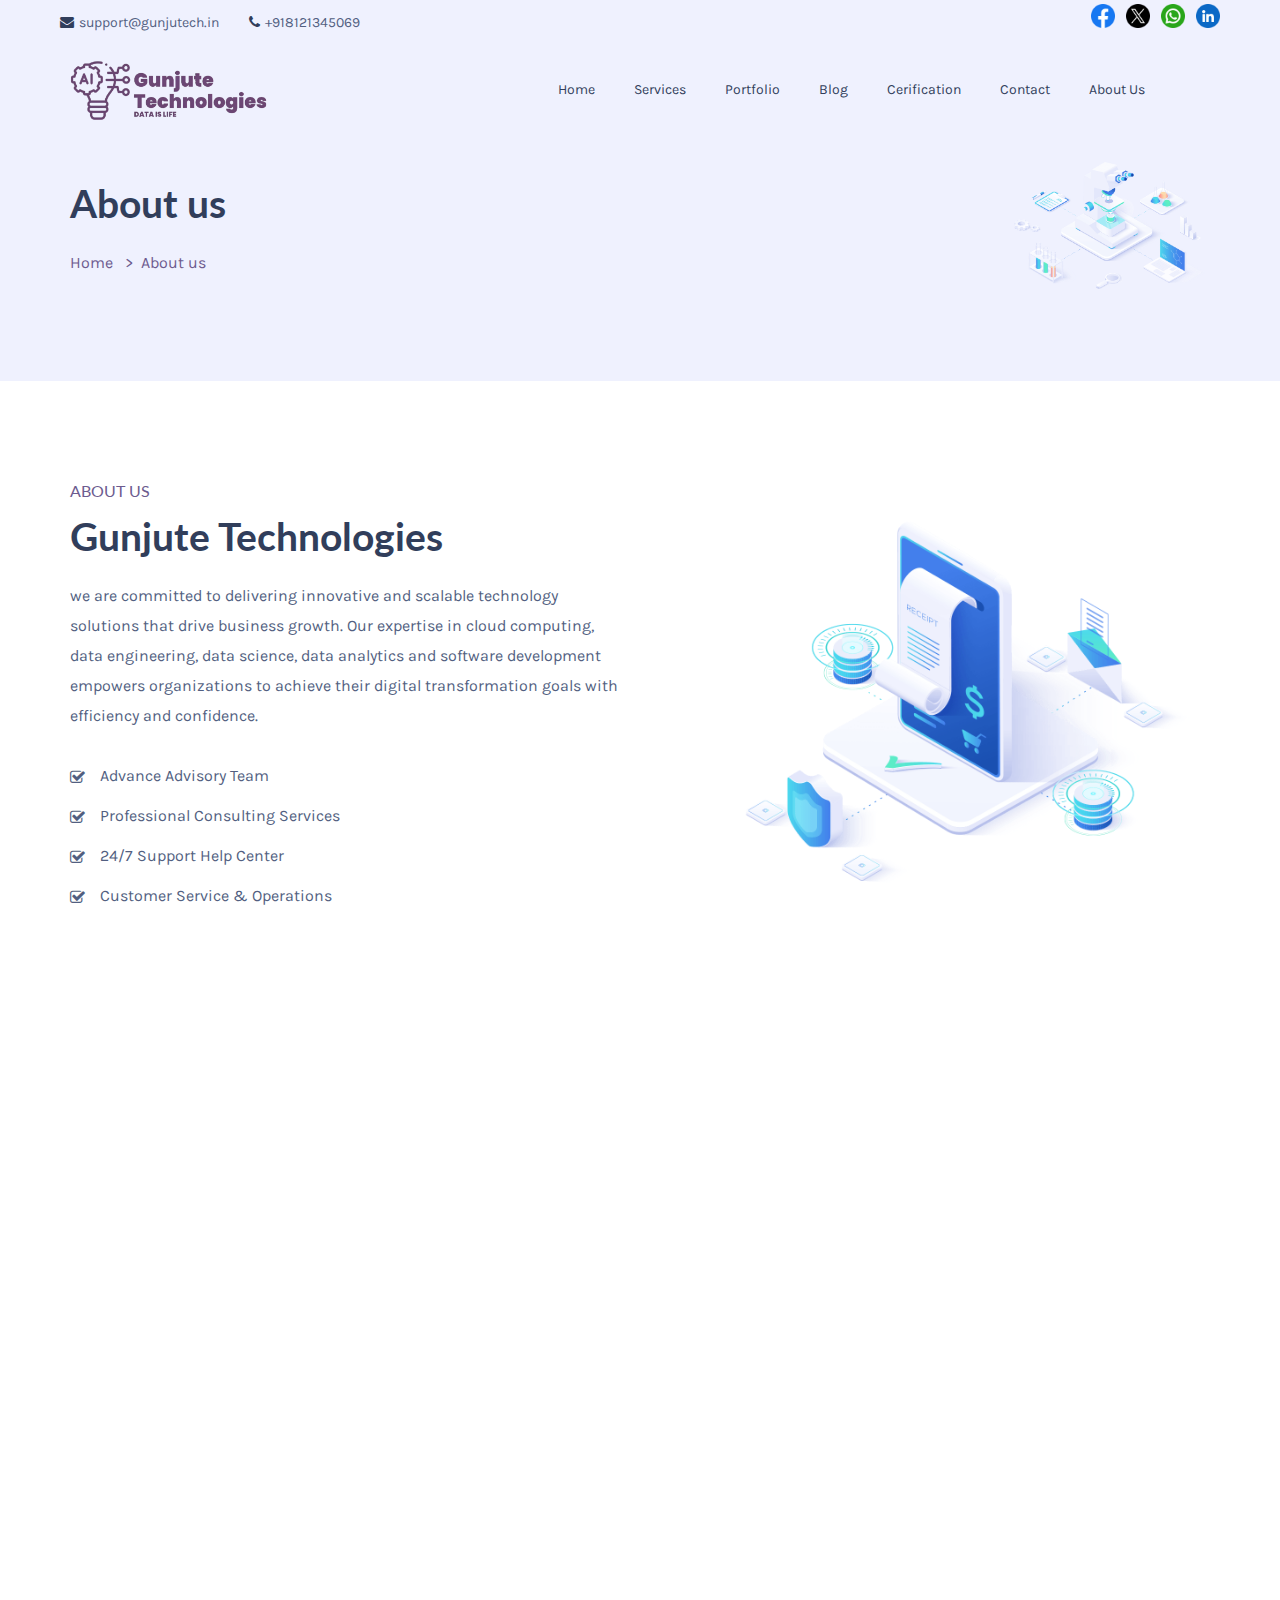
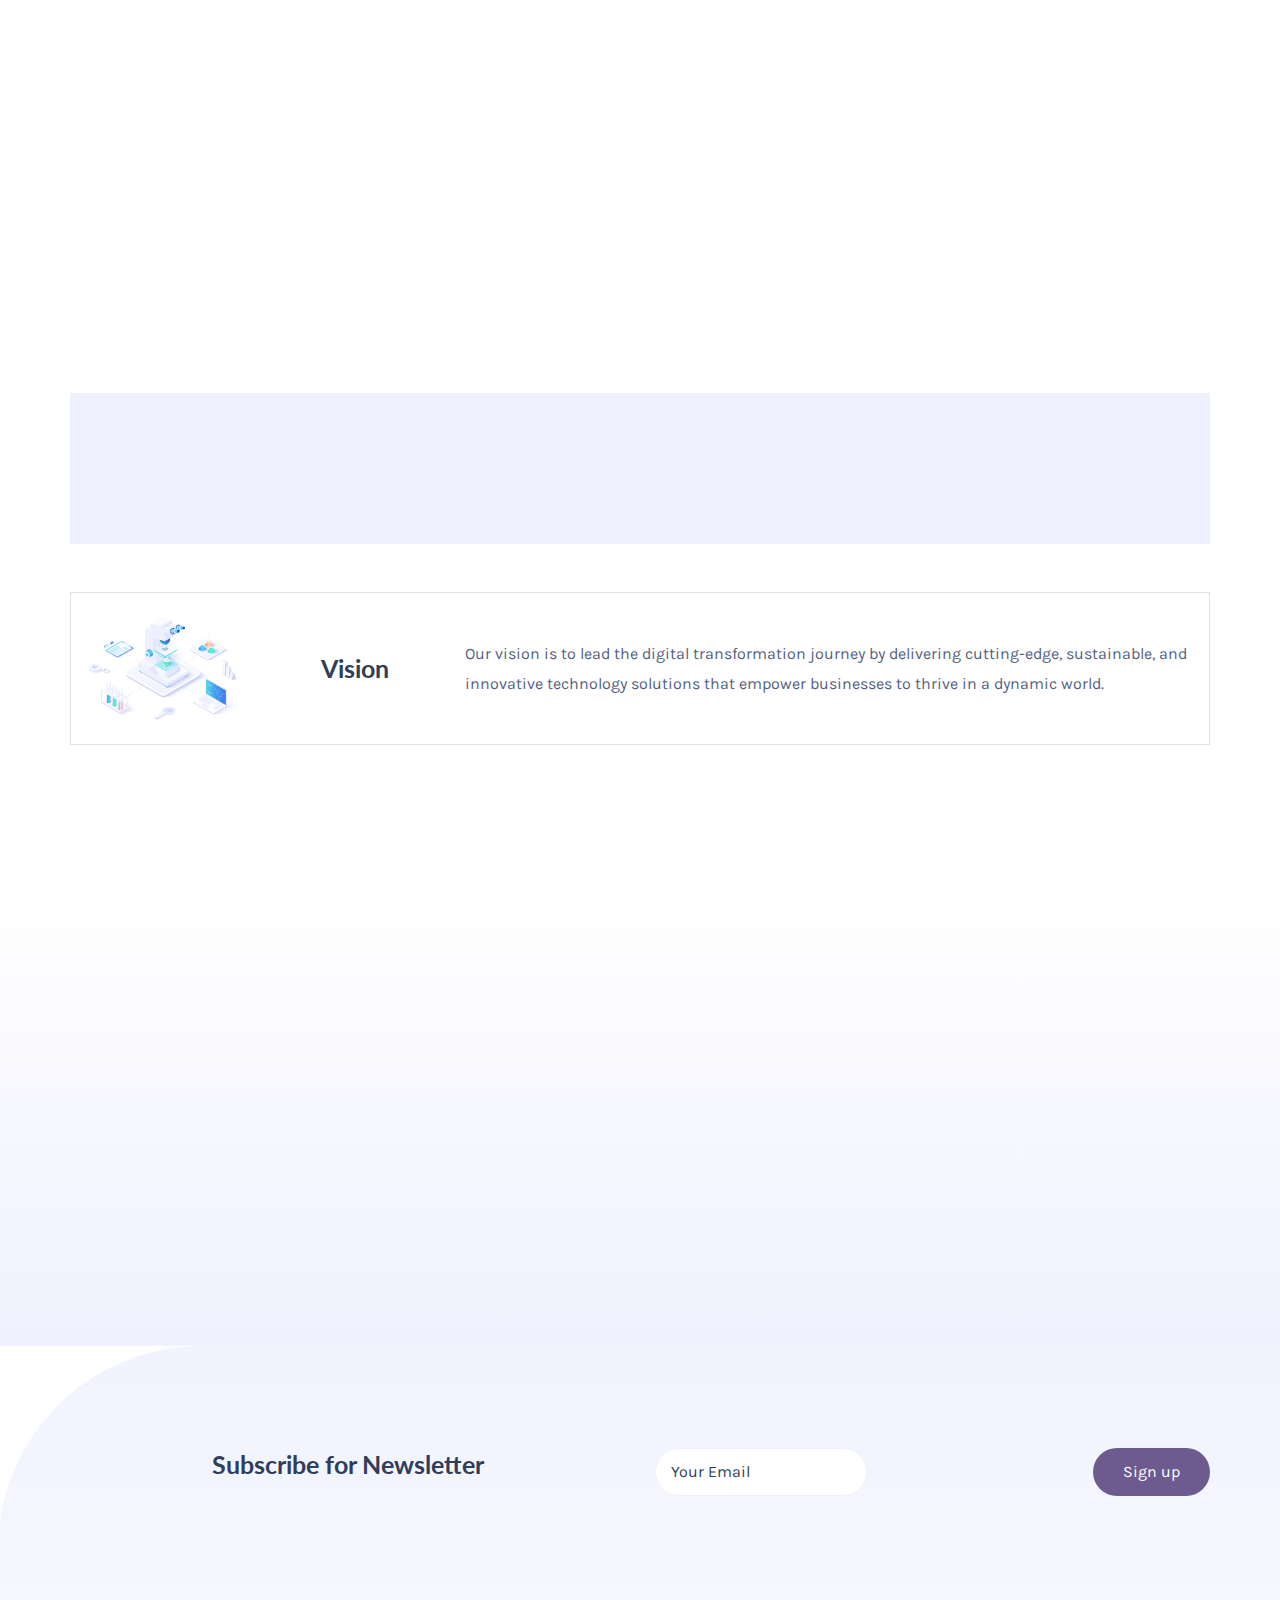
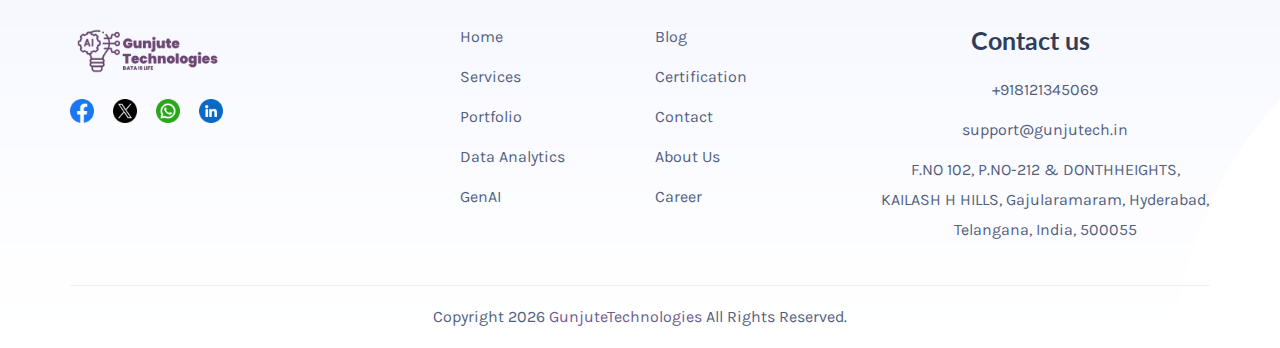
==== commit 71b3b9a2: "Updated About Us and Careers Pages" ====
--- a/about-us.html
+++ b/about-us.html
@@ -187,8 +187,8 @@
                     <div class="iq-mb-30 fadeInUp col-sm-12 col-lg-6 col-md-6 wow align-items-center">
                         <div class="title-box wow fadeInUp text-left">
                             <span class="title-design">About us</span>
-                            <h2>Human Behaviour, Data Science</h2>
-                            <p>It is a long established fact that a reader will be distracted by the of readable content of a page when looking at its layout.</p>
+                            <h2>Gunjute Technologies</h2>
+                            <p> we are committed to delivering innovative and scalable technology solutions that drive business growth. Our expertise in cloud computing, data engineering, data science, data analytics and software development empowers organizations to achieve their digital transformation goals with efficiency and confidence.</p>
                         </div>
                         <div class="text-left">
                             <ul class="iq-list">
@@ -209,24 +209,24 @@
                     <div class="col-lg-4 col-sm-12">
                         <div class="gunjute-services  mb-0 wow fadeInUp text-left">
                             <div class="services-detail">
-                                <h4 class="mb-1">Data for all people</h4>
-                                <p class="mb-0">It is a long established fact that a reader will be distracted by the readable content of a page when looking at its layout.</p>
+                                <h4 class="mb-1">Innovative Solutions</h4>
+                                <p class="mb-0">We offer innovative and tailored solutions that help businesses harness data-driven insights to improve decision-making and operational efficiency</p>
                             </div>
                         </div>
                     </div>
                     <div class="col-lg-4 col-sm-12">
                         <div class="gunjute-services mb-0 wow fadeInUp text-left ">
                             <div class="services-detail">
-                                <h4 class="mb-1">A new breed of AI</h4>
-                                <p class="mb-0">It is a long established fact that a reader will be distracted by the readable content of a page when looking at its layout.</p>
+                                <h4 class="mb-1">Comprehensive Service Offering</h4>
+                                <p class="mb-0">With a wide range of services available, We cater to diverse business needs, ensuring that clients receive comprehensive support for their data and analytics requirements</p>
                             </div>
                         </div>
                     </div>
                     <div class="col-lg-4 col-sm-12">
                         <div class="gunjute-services mb-0 wow fadeInUp text-left">
                             <div class="services-detail">
-                                <h4 class="mb-1">Analytics business</h4>
-                                <p class="mb-0">It is a long established fact that a reader will be distracted by the readable content of a page when looking at its layout.</p>
+                                <h4 class="mb-1">Customer-Centric Approach</h4>
+                                <p class="mb-0">We are dedicated to understanding and addressing the unique challenges of each client, fostering strong partnerships and delivering personalized solutions that drive success</p>
                             </div>
                         </div>
                     </div>
@@ -243,11 +243,11 @@
                     </div>
                     <div class="fadeInUp col-sm-12 col-lg-6 wow align-items-center">
                         <div class="title-box wow fadeInUp text-left">
-                            <span class="title-design">About us</span>
+                            <span class="title-design"></span>
                             <h2>Focused on Actionable Insights</h2>
                             <p>
-                                It is a long established fact that a reader will be distracted by the<br>
-                                readable content of a page when looking at its layout.It is a long established fact that a reader will be distractedMany desktop publishing packages and web page editors now use Lorem Ipsum as their default model text, and a search for
+                                We offer comprehensive services in: IT Services, IT Consulting, Domain & Website Hosting, Data Analytics, Data Engineering, Cloud Computing, AI / ML, GenAI <br>
+                                
                             </p>
                         </div>
                         <div class="text-left">
@@ -260,7 +260,7 @@
             </div>
         </section>
         <!-- About Us End-->
-        <section class="gunjute-custom-bg iq-pb-70">
+        <!-- <section class="gunjute-custom-bg iq-pb-70">
             <div class="container">
                 <div class="row">
                     <div class="col-sm-12 wow fadeInUp">
@@ -271,7 +271,7 @@
                     </div>
                 </div>
                 <div class="row">
-                    <!-- Box 1 -->
+                     Box 1 
                     <div class="col-lg-3 col-md-6 col-sm-12 mb-4">
                         <div class="consult-services gunjute-square right wow fadeInUp text-center text-md-left">
                             <div class="arrow_img">
@@ -287,7 +287,7 @@
                             <p class="mb-0">It is a long established fact that a fre ader will be distracted by the .</p>
                         </div>
                     </div>
-                    <!-- Box 2 -->
+                     Box 2 
                     <div class="col-lg-3 col-md-6 col-sm-12 mb-4">
                         <div class="consult-services gunjute-square right wow fadeInUp text-center text-md-left">
                             <div class="arrow_img">
@@ -303,7 +303,7 @@
                             <p class="mb-0">It is a long established fact that a fre ader will be distracted by the .</p>
                         </div>
                     </div>
-                    <!-- Box 3 -->
+                     Box 3 
                     <div class="col-lg-3 col-md-6 col-sm-12 mb-4">
                         <div class="consult-services gunjute-square right wow fadeInUp text-center text-md-left">
                             <div class="arrow_img">
@@ -319,7 +319,7 @@
                             <p class="mb-0">It is a long established fact that a fre ader will be distracted by the .</p>
                         </div>
                     </div>
-                    <!-- Box 4 -->
+                     Box 4  
                     <div class="col-lg-3 col-md-6 col-sm-12 mb-4">
                         <div class="consult-services gunjute-square wow fadeInUp text-center text-md-left">
                             <div class="square-effect bg">
@@ -334,10 +334,10 @@
                     </div>
                 </div>
             </div>
-        </section>
+        </section> -->
 
         <!-- About us End-->
-        <section class="pt-0 postion-relative overflow-hidden">
+        <!-- <section class="pt-0 postion-relative overflow-hidden">
             <div class="container">
                 <div class="row">
                     <div class="col-lg-6 wow fadeInUp align-items-center">
@@ -393,10 +393,10 @@
                     </div>
                 </div>
             </div>
-        </section>
+        </section> -->
         <!-- About us -->
         <!-- customer -->
-        <section class="pt-0">
+        <!-- <section class="pt-0">
             <div class="container">
                 <div class="row">
                     <div class="col-sm-12 wow fadeInUp">
@@ -449,10 +449,10 @@
                     </div>
                 </div>
             </div>
-        </section>
+        </section> -->
         <!-- customer  End -->
         <!-- How it Works -->
-        <section class="iq-pb-70">
+        <!-- <section class="iq-pb-70">
             <div class="container">
                 <div class="row">
                     <div class="col-md-12">
@@ -463,7 +463,7 @@
                     </div>
                 </div>
                 <div class="row">
-                    <!-- First Service Block -->
+                    <!-- First Service Block 
                     <div class="col-lg-4 col-md-6 col-sm-12 mb-4">
                         <div class="consult-services gunjute-circle wow fadeInUp text-center" data-wow-delay="0.6s">
                             <div class="circle-effect">
@@ -473,7 +473,7 @@
                             <p class="mb-0">It is a long established fact that a reader will be distracted by the readable content.</p>
                         </div>
                     </div>
-                    <!-- Second Service Block -->
+                    <!-- Second Service Block 
                     <div class="col-lg-4 col-md-6 col-sm-12 mb-4">
                         <div class="consult-services gunjute-circle wow fadeInUp text-center" data-wow-delay="1s">
                             <div class="circle-effect">
@@ -483,7 +483,7 @@
                             <p class="mb-0">It is a long established fact that a reader will be distracted by the readable content.</p>
                         </div>
                     </div>
-                    <!-- Third Service Block -->
+                    <!-- Third Service Block 
                     <div class="col-lg-4 col-md-6 col-sm-12 mb-4">
                         <div class="consult-services gunjute-circle wow fadeInUp text-center" data-wow-delay="1.4s">
                             <div class="circle-effect">
@@ -495,7 +495,7 @@
                     </div>
                 </div>
             </div>
-        </section>
+        </section> -->
 
         <!-- How it Works End -->
         <!-- Our History-->
@@ -505,7 +505,7 @@
                     <div class="col-sm-12">
                         <div class="title-box wow fadeInUp text-center">
                             <span class="title-design">Our History</span>
-                            <h2>Gunjute's History</h2>
+                            <h2>Gunjute Technologies History</h2>
                         </div>
                     </div>
                     <div class="col-sm-12 mb-5">
@@ -513,11 +513,11 @@
                             <div class="gunjute-history row row-eq-height align-items-center wow fadeInUp ">
                                 <div class="col-sm-4 col-lg-2 col-md-2"> <img alt="" class="single_image-img attachment-full" height="360" src="images/about-us/01.png" width="550"> </div>
                                 <div class="text-lg-center text-left col-sm-12 col-lg-2 col-md-3">
-                                    <h4 class="pt-3 pb-1 pt-lg-0 pb-lg-0">2012 – 2013</h4>
+                                    <h4 class="pt-3 pb-1 pt-lg-0 pb-lg-0">2024</h4>
                                 </div>
                                 <div class="col-sm-12 col-lg-8 col-md-7">
-                                    <p class="mb-0">The point of using Lorem Ipsum is that it has a more-or-less normal distribution of letters, as opposed to using ‘Content here, content here’, making it look like readable English. Many desktop publishing packages.</p>
-                                </div>
+                                    <p class="mb-0">Company is established in February 2024. Our Founder Satish Gunjute, has worked for 11+ years in IT Industry with a Masters in Computer Science from US University.
+                                    </p>                                 </div>
                             </div>
                         </div>
                     </div>
@@ -526,15 +526,15 @@
                             <div class="gunjute-history row row-eq-height align-items-center">
                                 <div class="col-sm-4 col-lg-2 col-md-2"> <img alt="" class="single_image-img attachment-full" height="360" src="images/about-us/07.png" width="550"> </div>
                                 <div class="text-lg-center text-left col-sm-12 col-lg-2 col-md-3">
-                                    <h4 class="pt-3 pb-1 pt-lg-0 pb-lg-0">2013 – 2014</h4>
+                                    <h4 class="pt-3 pb-1 pt-lg-0 pb-lg-0">Vision</h4>
                                 </div>
                                 <div class="col-sm-12 col-lg-8 col-md-7">
-                                    <p class="mb-0">The point of using Lorem Ipsum is that it has a more-or-less normal distribution of letters, as opposed to using ‘Content here, content here’, making it look like readable English. Many desktop publishing packages.</p>
-                                </div>
-                            </div>
-                        </div>
-                    </div>
-                    <div class="col-sm-12 mb-5">
+                                    <p class="mb-0">Our vision is to lead the digital transformation journey by delivering cutting-edge, sustainable, and innovative technology solutions that empower businesses to thrive in a dynamic world.</p>
+                                </div>
+                            </div>
+                        </div>
+                    </div>
+                    <!-- <div class="col-sm-12 mb-5">
                         <div class="bg-gray">
                             <div class="gunjute-history row row-eq-height align-items-center">
                                 <div class="col-sm-4 col-lg-2 col-md-2"> <img alt="" class="single_image-img attachment-full" height="360" src="images/about-us/03.png" width="550"> </div>
@@ -559,15 +559,15 @@
                                 </div>
                             </div>
                         </div>
-                    </div>
+                    </div> -->
                 </div>
             </div>
         </section>
         <!-- Our History End-->
     </div>
-    <div class="main-content">
-        <!-- Our Service -->
-        <section>
+    <!-- <div class="main-content">
+         Our Service -->
+        <!-- <section>
             <div class="container">
                 <div class="row gunjute-bg">
                     <div class="col-sm-12 offset-md-1 offset-lg-1 col-md-10 col-lg-10 wow fadeInUp text-center">
@@ -586,7 +586,7 @@
                                                 <div class="waves wave-2"></div>
                                                 <div class="waves wave-3"></div>
                                             </div>
-                                            <!--<a href="http://www.youtube.com/watch?v=0O2aH4XLbto" class="iq-video popup-youtube"><i class="fa fa-play"></i></a>-->
+                                            <a href="http://www.youtube.com/watch?v=0O2aH4XLbto" class="iq-video popup-youtube"><i class="fa fa-play"></i></a>
                                         </div>
                                     </div>
                                 </div>
@@ -594,7 +594,7 @@
                         </div>
                     </div>
                 </div>
-                <div class="row mt-5">
+                 <div class="row mt-5">
                     <div class="col-lg-4 col-sm-12">
                         <div class="service-box mt-5 mb-0 wow fadeInUp  text-left" data-wow-delay="0.6s">
                             <img src="images/services/01.png" alt="fancybox">
@@ -623,11 +623,11 @@
                         </div>
                     </div>
                 </div>
-            </div>
-        </section>
+            </div> -->
+        <!-- </section>  -->
         <!-- Our Service End -->
         <!-- About Us -->
-        <section class="bg-gray">
+        <!-- <section class="bg-gray">
             <div class="container">
                 <div class="row iq-how-it-works">
                     <div class="fadeInUp   col-sm-12 col-lg-6 col-md-6 wow align-items-center">
@@ -666,10 +666,10 @@
                     </div>
                 </div>
             </div>
-        </section>
+        </section> -->
         <!-- About Us  End-->
         <!-- Our Service -->
-        <section class="aboutus-two-service">
+        <!-- <section class="aboutus-two-service">
             <div class="container">
                 <div class="row">
                     <div class="col-lg-12">
@@ -681,7 +681,7 @@
                 </div>
                 <div class="row">
                     <!-- First Service Block -->
-                    <div class="col-lg-4 col-md-6 mb-4">
+                    <!-- <div class="col-lg-4 col-md-6 mb-4">
                         <div class="service-box wow fadeInUp text-left">
                             <img class="fancy-list-img img-fluid" src="images/services/01.png" alt="Data Analytics" />
                             <div class="service-detail align-self-center">
@@ -696,9 +696,9 @@
                                 </div>
                             </div>
                         </div>
-                    </div>
+                    </div> -->
                     <!-- Second Service Block -->
-                    <div class="col-lg-4 col-md-6 mb-4">
+                    <!-- <div class="col-lg-4 col-md-6 mb-4">
                         <div class="service-box wow fadeInUp text-left">
                             <img class="fancy-list-img img-fluid" src="images/services/02.png" alt="Managed Analytics" />
                             <div class="service-detail align-self-center">
@@ -713,9 +713,9 @@
                                 </div>
                             </div>
                         </div>
-                    </div>
+                    </div> -->
                     <!-- Third Service Block -->
-                    <div class="col-lg-4 col-md-6 mb-4">
+                    <!-- <div class="col-lg-4 col-md-6 mb-4">
                         <div class="service-box wow fadeInUp text-left">
                             <img class="fancy-list-img img-fluid" src="images/services/03.png" alt="Big Data Services" />
                             <div class="service-detail align-self-center">
@@ -730,9 +730,9 @@
                                 </div>
                             </div>
                         </div>
-                    </div>
+                    </div> -->
                     <!-- Fourth Service Block -->
-                    <div class="col-lg-4 col-md-6 mb-4">
+                    <!-- <div class="col-lg-4 col-md-6 mb-4">
                         <div class="service-box wow fadeInUp text-left">
                             <img class="fancy-list-img img-fluid" src="images/services/04.png" alt="Data Science" />
                             <div class="service-detail align-self-center">
@@ -747,9 +747,9 @@
                                 </div>
                             </div>
                         </div>
-                    </div>
+                    </div> -->
                     <!-- Fifth Service Block -->
-                    <div class="col-lg-4 col-md-6 mb-4">
+                    <!-- <div class="col-lg-4 col-md-6 mb-4">
                         <div class="service-box wow fadeInUp text-left">
                             <img class="fancy-list-img img-fluid" src="images/services/06.png" alt="Business Intelligence" />
                             <div class="service-detail align-self-center">
@@ -764,9 +764,9 @@
                                 </div>
                             </div>
                         </div>
-                    </div>
+                    </div> -->
                     <!-- Sixth Service Block -->
-                    <div class="col-lg-4 col-md-6 mb-4">
+                    <!-- <div class="col-lg-4 col-md-6 mb-4">
                         <div class="service-box wow fadeInUp text-left">
                             <img class="fancy-list-img img-fluid" src="images/services/05.png" alt="Data Visualization" />
                             <div class="service-detail align-self-center">
@@ -781,10 +781,10 @@
                                 </div>
                             </div>
                         </div>
-                    </div>
-                </div>
-            </div>
-        </section>
+                    </div> -->
+                <!-- </div>
+            </div>
+        </section>  -->
 
         <!-- Our Service End -->
         <!-- Testimonial -->
@@ -793,8 +793,8 @@
                 <div class="row">
                     <div class="col-sm-12 wow fadeInUp">
                         <div class="title-box wow fadeInUp text-center">
-                            <span class="title-design">our Testimonial</span>
-                            <h2>What Our Clients Say</h2>
+                            <h2><span class="title-design">Social Media</span></h2>
+                            
                         </div>
                     </div>
                 </div>
@@ -804,37 +804,45 @@
                             <div class="item text-center">
                                 <div class="iq-testimonial">
                                     <div class="testimonial-info">
-                                        <img alt="#" class="img-fluid rounded-circle" src="images/testimonials/1.jpg" />
+                                        <a href="https://www.linkedin.com/company/gunjute-technologies/"><img alt="#" class="img-fluid rounded-circle" src="./images/social-icons/linkedin.webp" /></a>
                                         <div class="testimonial-name">
-                                            <h5>Jack White</h5>
-                                            <span class="sub-title">CEO</span>
+                                            <a href="https://www.linkedin.com/company/gunjute-technologies/"><h5>LinkedIn</h5></a>
+                                            <span class="sub-title">Follow</span>
                                         </div>
                                     </div>
-                                    <p> Richard McClintock, a Latin professor at Hampden-Sydney consectetur adip isicing elit, sed dolore magna aliqua hampden. Latin professor at Hampden-Sydney consectetur. </p>
                                 </div>
                             </div>
                             <div class="item text-center">
                                 <div class="iq-testimonial">
                                     <div class="testimonial-info">
-                                        <img alt="#" class="img-fluid rounded-circle" src="images/testimonials/2.jpg" />
+                                        <a href="https://x.com/gunjutech"><img alt="#" class="img-fluid rounded-circle" src="./images/social-icons/twitter.webp" /></a>
                                         <div class="testimonial-name">
-                                            <h5>Walhan Bobe</h5>
-                                            <span class="sub-title">Business Advisor</span>
+                                            <a href="https://x.com/gunjutech"><h5>Twitter</h5></a>
+                                            <span class="sub-title">Follow</span>
                                         </div>
                                     </div>
-                                    <p> "Sed ut perspiciatis unde omnis iste natus error sit voluptatem accusantium incididunt ut labore et dolore Sed ut perspiciatis error. Perspiciatis unde omnis iste." </p>
-                                </div>
-                            </div>
+                                </div>
+                            </div>
+                            <!-- <div class="item text-center">
+                                <div class="iq-testimonial">
+                                    <div class="testimonial-info">
+                                        <a href="https://www.linkedin.com/company/gunjute-technologies/"><img alt="#" class="img-fluid rounded-circle" src="./images/social-icons/linkedin.webp" /></a>
+                                        <div class="testimonial-name">
+                                            <a href="https://www.linkedin.com/company/gunjute-technologies/"><h5>LinkedIn</h5></a>
+                                            <span class="sub-title">Follow</span>
+                                        </div>
+                                    </div>
+                                </div>
+                            </div> -->
                             <div class="item text-center">
                                 <div class="iq-testimonial">
                                     <div class="testimonial-info">
-                                        <img alt="#" class="img-fluid rounded-circle" src="images/testimonials/3.jpg" />
+                                        <a href="https://wa.me/+918121345069"><img alt="#" class="img-fluid rounded-circle" src="./images/social-icons/whatsapp.webp" /></a>
                                         <div class="testimonial-name">
-                                            <h5>Mark McManus</h5>
-                                            <span class="sub-title">COO</span>
+                                            <a href="https://wa.me/+918121345069"><h5>WhatsApp</h5></a>
+                                            <span class="sub-title">Contact Us</span>
                                         </div>
                                     </div>
-                                    <p> “Contrary to popular belief, Lorem Ipsum is not simply random text. It has roots in a piece of classical Latin literature from 45 BC, making it over 2000 years old.” </p>
                                 </div>
                             </div>
                         </div>
@@ -844,7 +852,7 @@
         </section>
         <!-- Testimonial  End-->
         <!-- Partners -->
-        <div class="iq-ptb-100">
+        <!-- <div class="iq-ptb-100">
             <div class="container">
                 <div class="row">
                     <div class="col-md-12 wow fadeInUp">
@@ -868,7 +876,7 @@
                     </div>
                 </div>
             </div>
-        </div>
+        </div> -->
         <!-- Partners End-->
     </div>
     <!-- Main Content END -->
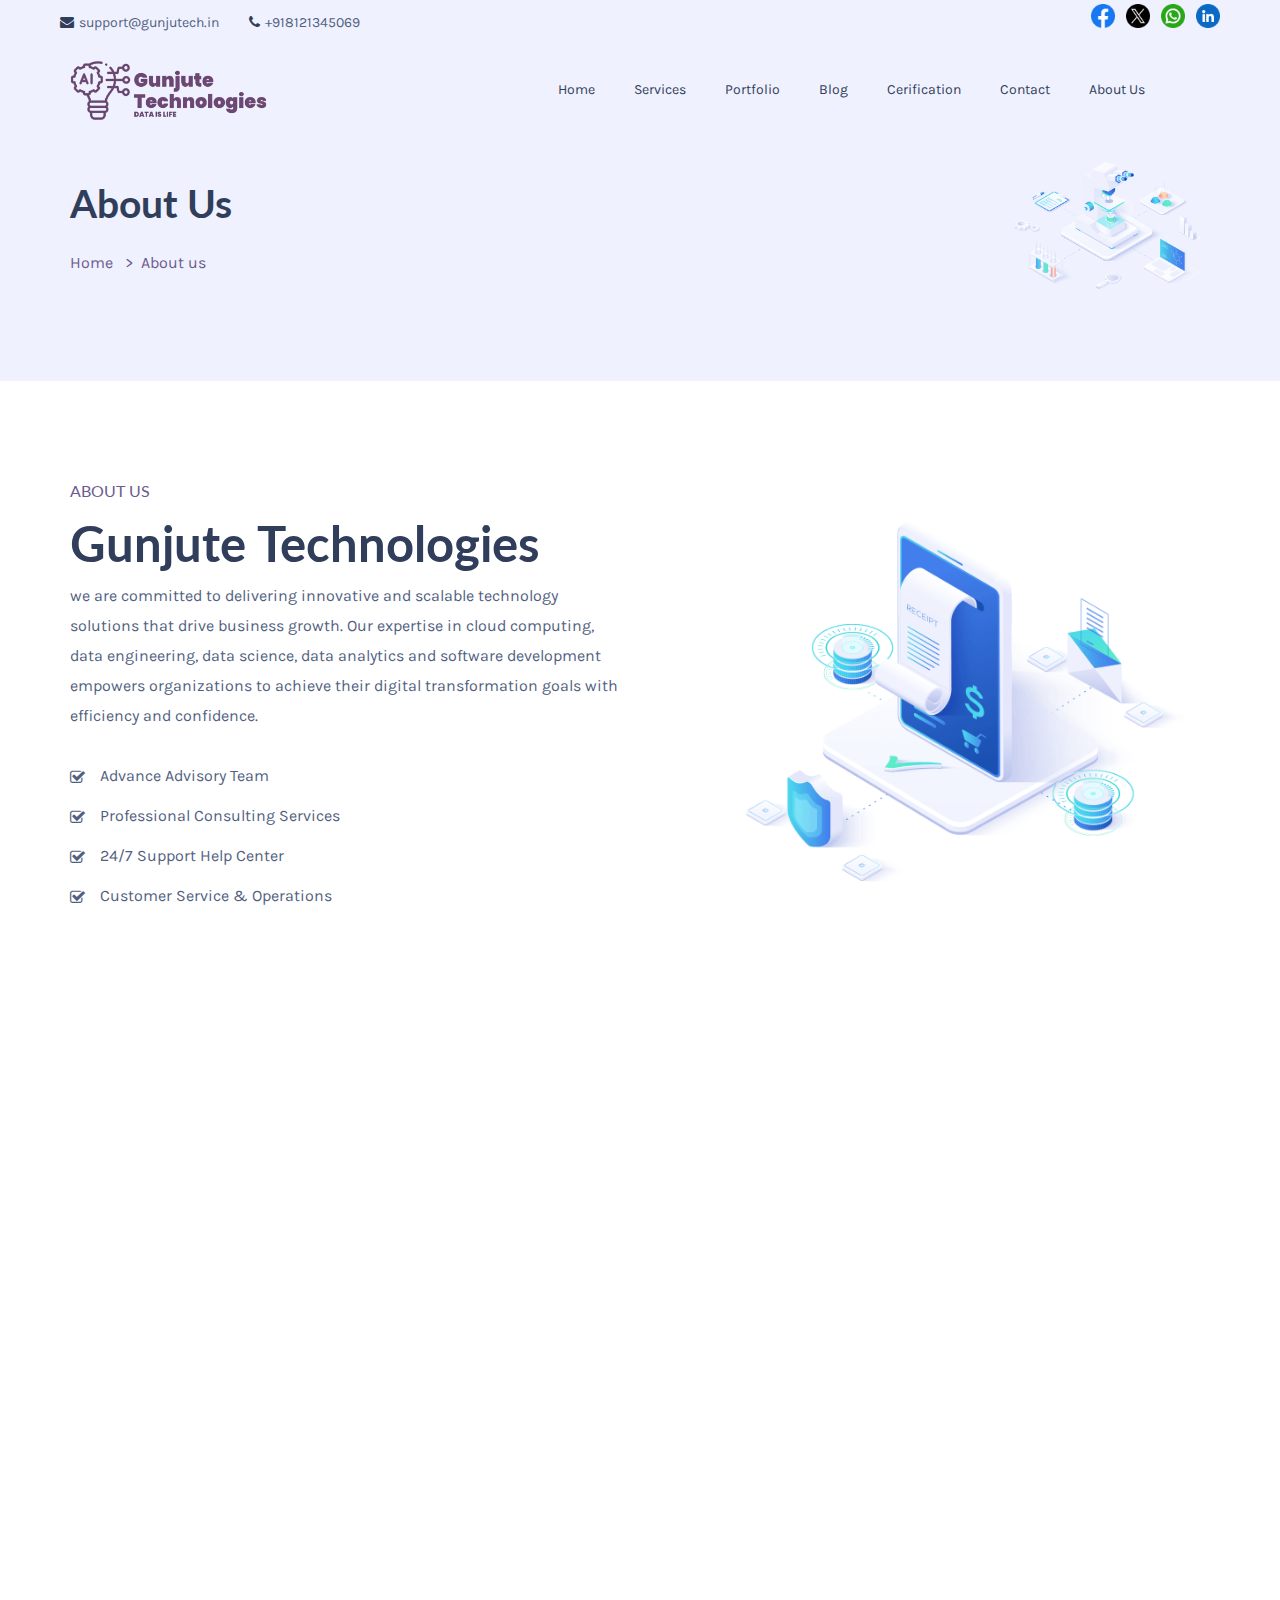
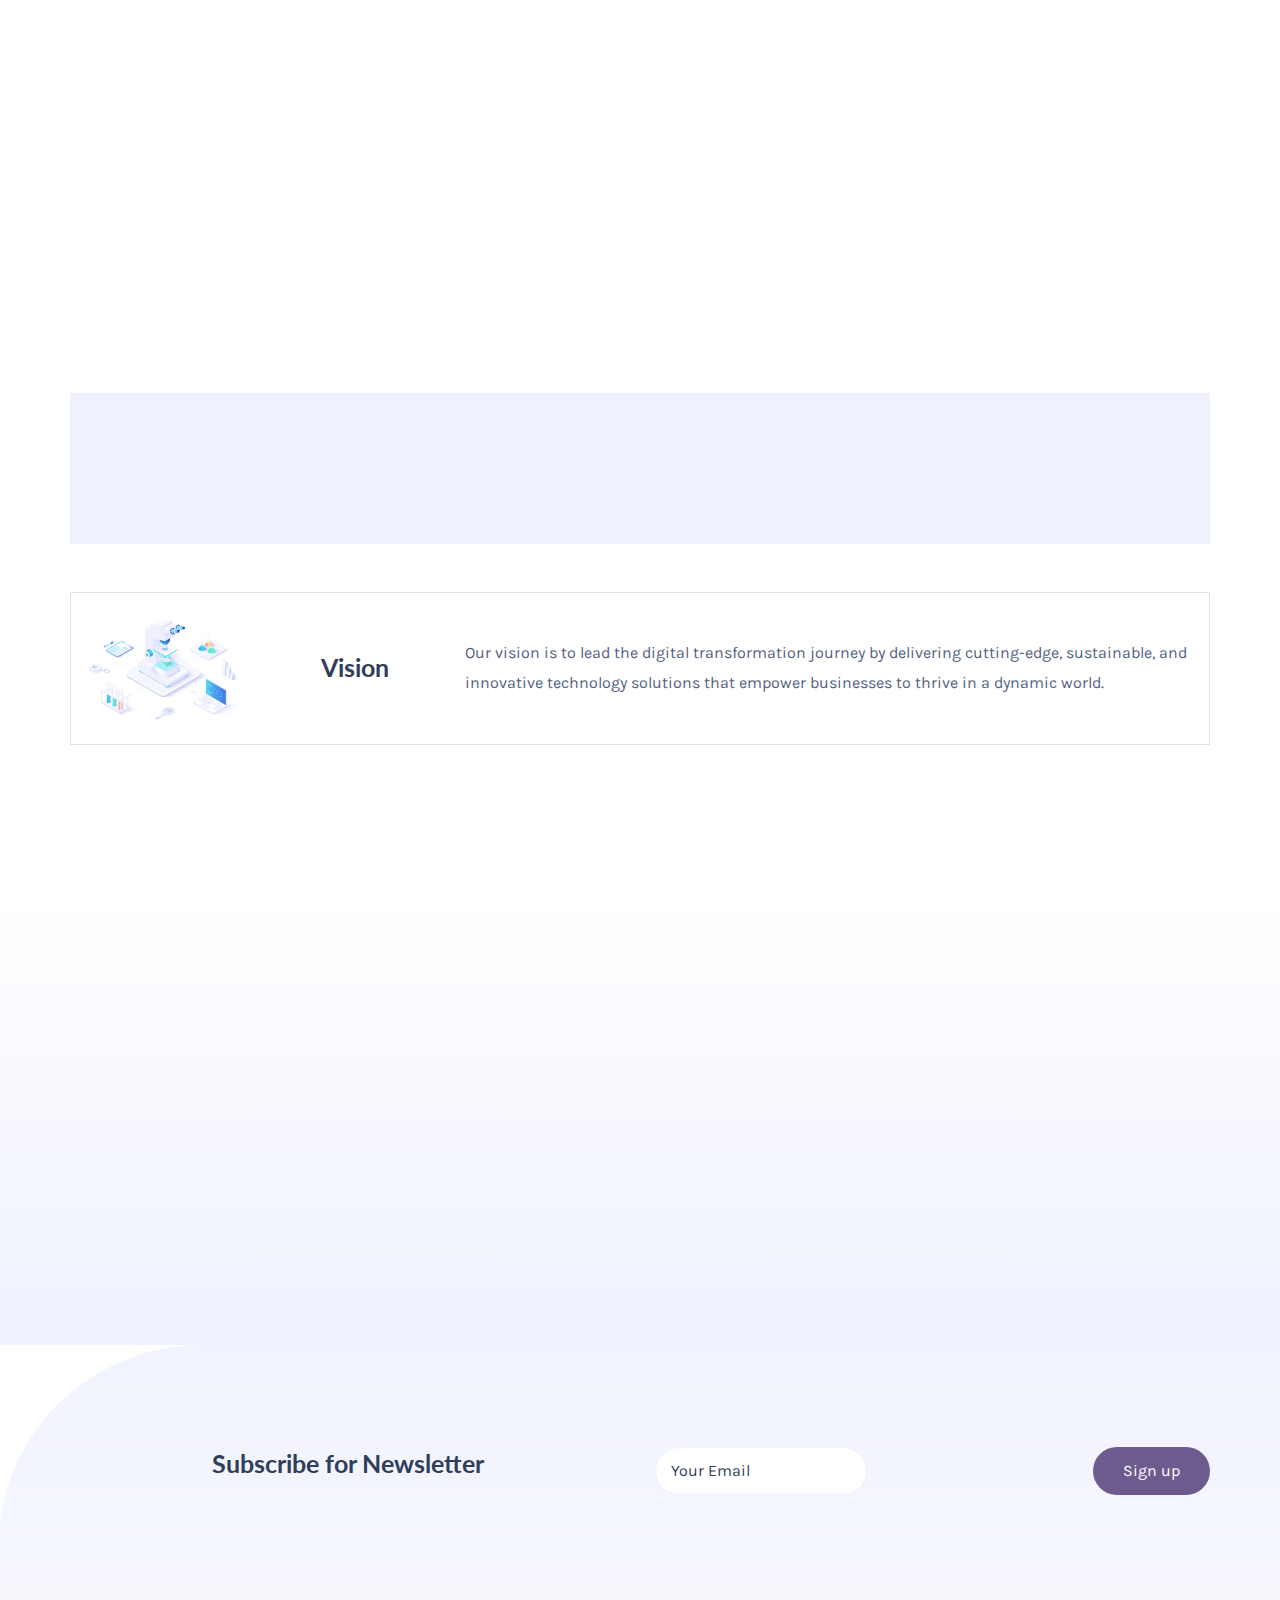
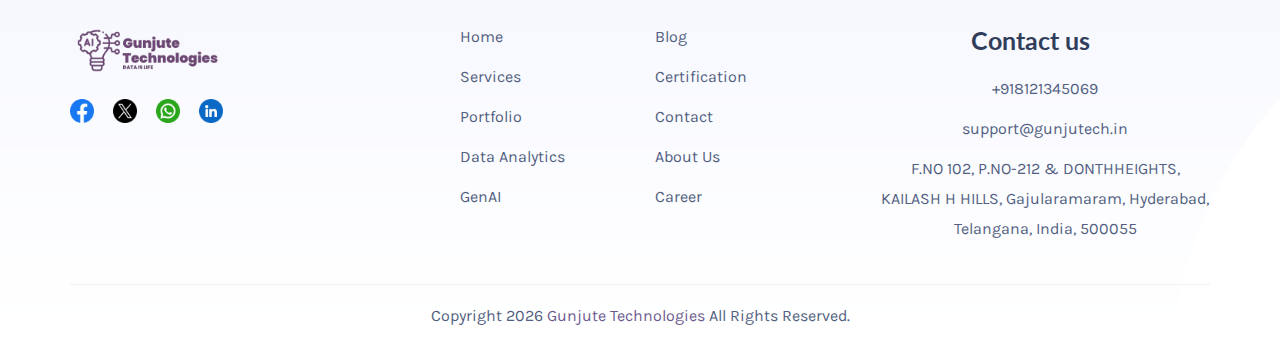
==== commit 53fc7c7e: "kanhaiya" ====
--- a/about-us.html
+++ b/about-us.html
@@ -22,7 +22,7 @@
                     'https://www.googletagmanager.com/gtm.js?id=' + i + dl; f.parentNode.insertBefore(j, f);
         })(window, document, 'script', 'dataLayer', 'GTM-MPSLGVNR');</script>
     <!-- End Google Tag Manager -->
-    <title>Gunjute Technologies</title>
+    <title>About Gunjute Technologies</title>
     <!-- Required meta tags -->
     <meta charset="UTF-8">
     <meta name="viewport" content="width=device-width, initial-scale=1.0">
@@ -33,6 +33,25 @@
     <meta name="description" content="Gunjute Technologies specializes in data science, AI, and analytics solutions. Discover our services and blogs to harness data-driven insights.">
     <meta name="subject" content="Data Science, Data Analytics, AI Solutions, Generative AI, Machine Learning">
     <meta name="author" content="Gunjute Technologies">
+
+
+    <!-- Canonical URL -->
+    <link rel="canonical" href="https://gunjutech.in">
+    <link rel="shortcut icon" href="https://gunjutech.in/images/logo/Gunjute_logo.png" alt="Gunjute Techonologies">
+
+    <!-- Open Graph Meta Tags for Social Media -->
+    <meta property="og:title" content="Gunjute Technologies - Data Science and AI Solutions">
+    <meta property="og:description" content="Gunjute Technologies offers data science, AI, machine learning, and analytics solutions for businesses. Harness data-driven insights to improve your business.">
+    <meta property="og:image" content="https://gunjutech.in/images/logo/Gunjute_logo.png">
+    <meta property="og:url" content="https://gunjutech.in">
+    <meta property="og:type" content="website">
+
+    <!-- Twitter Cards Meta Tags -->
+    <meta name="twitter:card" content="summary_large_image">
+    <meta name="twitter:title" content="Gunjute Technologies - Data Science and AI Solutions">
+    <meta name="twitter:description" content="Explore data science, AI, and analytics solutions with Gunjute Technologies. We help businesses harness the power of data for actionable insights.">
+    <meta name="twitter:image" content="https://gunjutech.in/images/logo/Gunjute_logo.png">
+
 
     <!-- Favicon -->
     <link rel="shortcut icon" href="images/favicon.ico" />
@@ -71,7 +90,7 @@
 
     <!-- loading -->
     <div id="loading">
-        <div id="loading-center"> <img src="./images/logo/Gunjute_logo.png" alt="loader" /> </div>
+        <div id="loading-center"> <img src="./images/logo/Gunjute_logo.png" alt="Gunjute Technologies" alt="Gunjute Technologies" /> </div>
     </div>
     <!-- loading End -->
     <!-- Header -->
@@ -91,22 +110,22 @@
                         <ul class="list-inline">
                             <li class="list-inline-item me-2">
                                 <a href="https://www.facebook.com/people/Gunjute-Technologies/61561972831120/">
-                                    <img src="./images/social-icons/facebook.webp" class="social-icons img-fluid" alt="Facebook">
+                                    <img src="./images/social-icons/facebook.webp" alt="Gunjute Technologies Facebook" class="social-icons img-fluid">
                                 </a>
                             </li>
                             <li class="list-inline-item me-2">
                                 <a href="https://x.com/gunjutech">
-                                    <img src="./images/social-icons/twitter.webp" class="social-icons img-fluid" alt="Twitter">
+                                    <img src="./images/social-icons/twitter.webp" alt="Gunjute Technologies Twitter" class="social-icons img-fluid">
                                 </a>
                             </li>
                             <li class="list-inline-item me-2">
                                 <a href="https://wa.me/+918121345069">
-                                    <img src="./images/social-icons/whatsapp.webp" class="social-icons img-fluid" alt="WhatsApp">
+                                    <img src="./images/social-icons/whatsapp.webp" alt="Gunjute Technologies Whatsapp" class="social-icons img-fluid">
                                 </a>
                             </li>
                             <li class="list-inline-item">
                                 <a href="https://www.linkedin.com/company/gunjute-technologies/">
-                                    <img src="./images/social-icons/linkedin.webp" class="social-icons img-fluid" alt="LinkedIn">
+                                    <img src="./images/social-icons/linkedin.webp" alt="Gunjute Technologies Linkedin" class="social-icons img-fluid" >
                                 </a>
                             </li>
                         </ul>
@@ -119,7 +138,7 @@
             <div class="row">
                 <div class="col-sm-12">
                     <nav class="navbar navbar-expand-lg navbar-light">
-                        <a class="navbar-brand" href="https://gunjutech.in/"> <img class="img-fluid logo" src="./images/logo/Gunjute_logo.png" alt="GunjuteTechnologies" /> </a>
+                        <a class="navbar-brand" href="https://gunjutech.in/"> <img class="img-fluid logo" src="./images/logo/Gunjute_logo.png" alt="Gunjute Technologies" /> </a>
                         <button class="navbar-toggler" type="button" data-toggle="collapse" data-target="#navbarSupportedContent" aria-controls="navbarSupportedContent" aria-expanded="false" aria-label="Toggle navigation"> <span class="navbar-toggler-icon"><i class="ion-navicon"></i></span> </button>
                         <div class="collapse navbar-collapse" id="navbarSupportedContent">
                             <div class="menu-main-menu-container">
@@ -166,7 +185,7 @@
             <div class="row align-items-center">
                 <div class="col-lg-8 col-md-8 text-left align-self-center">
                     <nav aria-label="breadcrumb" class="text-left">
-                        <h2 class="title">About us</h2>
+                        <h2 class="title" title="About Gunjute Technologies">About Us</h2>
                         <ol class="breadcrumb main-bg">
                             <li class="breadcrumb-item"><a href="https://gunjutech.in">Home</a></li>
                             <li class="breadcrumb-item active">About us</li>
@@ -187,7 +206,7 @@
                     <div class="iq-mb-30 fadeInUp col-sm-12 col-lg-6 col-md-6 wow align-items-center">
                         <div class="title-box wow fadeInUp text-left">
                             <span class="title-design">About us</span>
-                            <h2>Gunjute Technologies</h2>
+                            <h1>Gunjute Technologies</h1>
                             <p> we are committed to delivering innovative and scalable technology solutions that drive business growth. Our expertise in cloud computing, data engineering, data science, data analytics and software development empowers organizations to achieve their digital transformation goals with efficiency and confidence.</p>
                         </div>
                         <div class="text-left">
@@ -199,7 +218,7 @@
                             </ul>
                         </div>
                     </div>
-                    <div class="fadeInUp col-sm-12 col-lg-6 col-md-6 wow"> <img alt="" class="single_image-img attachment-full" height="954" src="images/about-us/06.png" width="1260"> </div>
+                    <div class="fadeInUp col-sm-12 col-lg-6 col-md-6 wow"> <img alt="Introduction Gunjute Technologies" class="single_image-img attachment-full" height="954" src="images/about-us/06.png" width="1260"> </div>
                 </div>
             </div>
         </section>
@@ -239,7 +258,7 @@
             <div class="container">
                 <div class="row">
                     <div class="col-sm-12 col-lg-6 mb-3 mb-lg-0 wow fadeInUp text-center">
-                        <img alt="" class="single_image-img attachment-full" width="666" height="400" src="images/about-us/10.png" />
+                        <img alt="Gunjute Technologies" class="single_image-img attachment-full" width="666" height="400" src="images/about-us/10.png" />
                     </div>
                     <div class="fadeInUp col-sm-12 col-lg-6 wow align-items-center">
                         <div class="title-box wow fadeInUp text-left">
@@ -247,7 +266,6 @@
                             <h2>Focused on Actionable Insights</h2>
                             <p>
                                 We offer comprehensive services in: IT Services, IT Consulting, Domain & Website Hosting, Data Analytics, Data Engineering, Cloud Computing, AI / ML, GenAI <br>
-                                
                             </p>
                         </div>
                         <div class="text-left">
@@ -259,245 +277,7 @@
                 </div>
             </div>
         </section>
-        <!-- About Us End-->
-        <!-- <section class="gunjute-custom-bg iq-pb-70">
-            <div class="container">
-                <div class="row">
-                    <div class="col-sm-12 wow fadeInUp">
-                        <div class="title-box wow fadeInUp text-center">
-                            <span class="title-design">WORK</span>
-                            <h2>How it works</h2>
-                        </div>
-                    </div>
-                </div>
-                <div class="row">
-                     Box 1 
-                    <div class="col-lg-3 col-md-6 col-sm-12 mb-4">
-                        <div class="consult-services gunjute-square right wow fadeInUp text-center text-md-left">
-                            <div class="arrow_img">
-                                <img class="arrow-img img-fluid" src="images/fancybox/arrow-7.png" alt="fancybox">
-                            </div>
-                            <div class="square-effect bg">
-                                <img src="images/fancybox/7-1.png" class="img-fluid" alt="fancybox">
-                                <div class="arrowbg_img">
-                                    <img src="images/fancybox/bg-7-1.png" class="img-fluid" alt="fancybox">
-                                </div>
-                            </div>
-                            <h5 class="mb-2">Text</h5>
-                            <p class="mb-0">It is a long established fact that a fre ader will be distracted by the .</p>
-                        </div>
-                    </div>
-                     Box 2 
-                    <div class="col-lg-3 col-md-6 col-sm-12 mb-4">
-                        <div class="consult-services gunjute-square right wow fadeInUp text-center text-md-left">
-                            <div class="arrow_img">
-                                <img class="arrow-img img-fluid" src="images/fancybox/arrow-7.png" alt="fancybox">
-                            </div>
-                            <div class="square-effect bg">
-                                <img src="images/fancybox/7-2.png" class="img-fluid" alt="fancybox">
-                                <div class="arrowbg_img">
-                                    <img src="images/fancybox/bg-7-1.png" class="img-fluid" alt="fancybox">
-                                </div>
-                            </div>
-                            <h5 class="mb-2">ML Algorithms</h5>
-                            <p class="mb-0">It is a long established fact that a fre ader will be distracted by the .</p>
-                        </div>
-                    </div>
-                     Box 3 
-                    <div class="col-lg-3 col-md-6 col-sm-12 mb-4">
-                        <div class="consult-services gunjute-square right wow fadeInUp text-center text-md-left">
-                            <div class="arrow_img">
-                                <img class="arrow-img img-fluid" src="images/fancybox/arrow-7.png" alt="fancybox">
-                            </div>
-                            <div class="square-effect bg">
-                                <img src="images/fancybox/7-3.png" class="img-fluid" alt="fancybox">
-                                <div class="arrowbg_img">
-                                    <img src="images/fancybox/bg-7-1.png" class="img-fluid" alt="fancybox">
-                                </div>
-                            </div>
-                            <h5 class="mb-2">Classified Model</h5>
-                            <p class="mb-0">It is a long established fact that a fre ader will be distracted by the .</p>
-                        </div>
-                    </div>
-                     Box 4  
-                    <div class="col-lg-3 col-md-6 col-sm-12 mb-4">
-                        <div class="consult-services gunjute-square wow fadeInUp text-center text-md-left">
-                            <div class="square-effect bg">
-                                <img src="images/fancybox/7-4.png" class="img-fluid" alt="fancybox">
-                                <div class="arrowbg_img">
-                                    <img src="images/fancybox/bg-7-1.png" class="img-fluid" alt="fancybox">
-                                </div>
-                            </div>
-                            <h5 class="mb-2">Prediction</h5>
-                            <p class="mb-0">It is a long established fact that a fre ader will be distracted by the .</p>
-                        </div>
-                    </div>
-                </div>
-            </div>
-        </section> -->
-
-        <!-- About us End-->
-        <!-- <section class="pt-0 postion-relative overflow-hidden">
-            <div class="container">
-                <div class="row">
-                    <div class="col-lg-6 wow fadeInUp align-items-center">
-                        <div class="row">
-                            <div class="col-md-12">
-                                <div class="title-box wow fadeInUp text-center">
-                                    <span class="title-design">ABOUT US OUR COMPANY</span>
-                                    <h2>What is Predictive Analytics?</h2>
-                                </div>
-                            </div>
-                        </div>
-                        <div class="row custom-tab verticaltab2 text-left  ">
-                            <div class="col-lg-4 col-md-12 ">
-                                <ul class="nav nav-pills mb-5" id="pills-tab" role="tablist" aria-orientation="vertical">
-                                    <li class="nav-item">
-                                        <a class="nav-link show active" data-toggle="pill" href="#tab-about-us" role="tab" aria-selected="true">
-                                            <h6 class="tab-title">About Us</h6>
-                                        </a>
-                                    </li>
-                                    <li class="nav-item">
-                                        <a class="nav-link" data-toggle="pill" href="#tab-our-vision" role="tab" aria-selected="false">
-                                            <h6 class="tab-title">Our Vision</h6>
-                                        </a>
-                                    </li>
-                                    <li class="nav-item">
-                                        <a class="nav-link" data-toggle="pill" href="#tab-our-mission" role="tab" aria-selected="false">
-                                            <h6 class="tab-title">Our Mission</h6>
-                                        </a>
-                                    </li>
-                                </ul>
-                            </div>
-                            <div class="col-lg-8 col-md-12 tab-content">
-                                <div id="tab-about-us" class="tab-pane fade active show">
-                                    <p>It is a long established fact that a reader will be distracted by the readable content of a page when looking at its layout.</p>
-                                    <p>Many desktop publishing packages and web page editors now use Lorem Ipsum as their default model text, and a search for ‘lorem ipsum’ will uncover many web sites still in their infancy.</p>
-                                    <div class=" text-left  "><a class="button button-icon" href="#"><span class="btn-effect"> View Details</span></a></div>
-                                </div>
-                                <div id="tab-our-vision" class="tab-pane fade">
-                                    <p>Many desktop publishing packages and web page editors now use Lorem Ipsum as their default model text, and a search for ‘lorem ipsum’ will uncover many web sites still in their infancy.</p>
-                                    <p>It is a long established fact that a reader will be distracted by the readable content of a page when looking at its layout. rem ipsum’ will uncover many web sites still in their infancy. </p>
-                                    <div class=" text-left  "><a class="button button-icon" href="#"><span class="btn-effect"> View Details</span></a></div>
-                                </div>
-                                <div id="tab-our-mission" class="tab-pane fade">
-                                    <p>It is a long established fact that a reader will be distracted by the readable content of a page when looking at its layout. Many desktop publishing packages and web page editors now use.</p>
-                                    <p>Lorem Ipsum as their default model text, and a search for ‘lorem ipsum’ will uncover many web sites still in their infancy. </p>
-                                    <div class=" text-left  "><a class="button button-icon" href="#"><span class="btn-effect"> View Details</span></a></div>
-                                </div>
-                            </div>
-                        </div>
-                    </div>
-                    <div class="col-lg-6  wow fadeInUp gunjute-right-img">
-                        <img src="images/about-us/16.png" alt="about">
-                    </div>
-                </div>
-            </div>
-        </section> -->
-        <!-- About us -->
-        <!-- customer -->
-        <!-- <section class="pt-0">
-            <div class="container">
-                <div class="row">
-                    <div class="col-sm-12 wow fadeInUp">
-                        <div class="title-box wow fadeInUp text-center">
-                            <span class="title-design">OUR CUSTOMERS SAY</span>
-                            <h2>Chosen Usage Examples</h2>
-                        </div>
-                    </div>
-                </div>
-                <div class="row">
-                    <div class="col-md-12  wow fadeInUp">
-                        <div class="owl-carousel testimonial-style owl-loaded owl-drag" data-dots="true" data-nav="false" data-autoplay="false" data-loop="true" data-items="1" data-items-laptop="1" data-items-tab="1" data-items-mobile="1" data-items-mobile-sm="1" data-margin="30">
-                            <div class="item text-center">
-                                <div class="iq-testimonial">
-                                    <div class="testimonial-info">
-                                        <img alt="#" class="img-fluid rounded-circle" src="images/testimonials/1.jpg">
-                                        <div class="testimonial-name">
-                                            <h5>Jack White</h5>
-                                            <span class="sub-title">CEO</span>
-                                        </div>
-                                    </div>
-                                    <p>Richard McClintock, a Latin professor at Hampden-Sydney consectetur adip isicing elit, sed dolore magna aliqua hampden. Latin professor at Hampden-Sydney consectetur. </p>
-                                </div>
-                            </div>
-                            <div class="item text-center">
-                                <div class="iq-testimonial">
-                                    <div class="testimonial-info">
-                                        <img alt="#" class="img-fluid rounded-circle" src="images/testimonials/2.jpg">
-                                        <div class="testimonial-name">
-                                            <h5>Walhan Bobe</h5>
-                                            <span class="sub-title">Business Advisor</span>
-                                        </div>
-                                    </div>
-                                    <p>"Sed ut perspiciatis unde omnis iste natus error sit voluptatem accusantium incididunt ut labore et dolore Sed ut perspiciatis error. Perspiciatis unde omnis iste."</p>
-                                </div>
-                            </div>
-                            <div class="item text-center">
-                                <div class="iq-testimonial">
-                                    <div class="testimonial-info">
-                                        <img alt="#" class="img-fluid rounded-circle" src="images/testimonials/3.jpg">
-                                        <div class="testimonial-name">
-                                            <h5>Mark McManus</h5>
-                                            <span class="sub-title">COO</span>
-                                        </div>
-                                    </div>
-                                    <p>“Contrary to popular belief, Lorem Ipsum is not simply random text. It has roots in a piece of classical Latin literature from 45 BC, making it over 2000 years old.” </p>
-                                </div>
-                            </div>
-                        </div>
-                    </div>
-                </div>
-            </div>
-        </section> -->
-        <!-- customer  End -->
-        <!-- How it Works -->
-        <!-- <section class="iq-pb-70">
-            <div class="container">
-                <div class="row">
-                    <div class="col-md-12">
-                        <div class="title-box wow fadeInUp text-center">
-                            <span class="title-design">How it’s work</span>
-                            <h2>How Do We Work</h2>
-                        </div>
-                    </div>
-                </div>
-                <div class="row">
-                    <!-- First Service Block 
-                    <div class="col-lg-4 col-md-6 col-sm-12 mb-4">
-                        <div class="consult-services gunjute-circle wow fadeInUp text-center" data-wow-delay="0.6s">
-                            <div class="circle-effect">
-                                <img src="images/services/01.png" class="img-fluid" alt="fancybox">
-                            </div>
-                            <h5 class="mb-2">Data for all your people</h5>
-                            <p class="mb-0">It is a long established fact that a reader will be distracted by the readable content.</p>
-                        </div>
-                    </div>
-                    <!-- Second Service Block 
-                    <div class="col-lg-4 col-md-6 col-sm-12 mb-4">
-                        <div class="consult-services gunjute-circle wow fadeInUp text-center" data-wow-delay="1s">
-                            <div class="circle-effect">
-                                <img src="images/services/02.png" class="img-fluid" alt="fancybox">
-                            </div>
-                            <h5 class="mb-2">A new breed of AI</h5>
-                            <p class="mb-0">It is a long established fact that a reader will be distracted by the readable content.</p>
-                        </div>
-                    </div>
-                    <!-- Third Service Block 
-                    <div class="col-lg-4 col-md-6 col-sm-12 mb-4">
-                        <div class="consult-services gunjute-circle wow fadeInUp text-center" data-wow-delay="1.4s">
-                            <div class="circle-effect">
-                                <img src="images/services/03.png" class="img-fluid" alt="fancybox">
-                            </div>
-                            <h5 class="mb-2">Analytics business</h5>
-                            <p class="mb-0">It is a long established fact that a reader will be distracted by the readable content.</p>
-                        </div>
-                    </div>
-                </div>
-            </div>
-        </section> -->
-
-        <!-- How it Works End -->
+        
         <!-- Our History-->
         <section class="pt-0">
             <div class="container">
@@ -511,7 +291,7 @@
                     <div class="col-sm-12 mb-5">
                         <div class="bg-gray">
                             <div class="gunjute-history row row-eq-height align-items-center wow fadeInUp ">
-                                <div class="col-sm-4 col-lg-2 col-md-2"> <img alt="" class="single_image-img attachment-full" height="360" src="images/about-us/01.png" width="550"> </div>
+                                <div class="col-sm-4 col-lg-2 col-md-2"> <img alt="Gunjute Technologies 2024" class="single_image-img attachment-full" height="360" src="images/about-us/01.png" width="550"> </div>
                                 <div class="text-lg-center text-left col-sm-12 col-lg-2 col-md-3">
                                     <h4 class="pt-3 pb-1 pt-lg-0 pb-lg-0">2024</h4>
                                 </div>
@@ -524,7 +304,7 @@
                     <div class="col-sm-12 mb-5">
                         <div class="border">
                             <div class="gunjute-history row row-eq-height align-items-center">
-                                <div class="col-sm-4 col-lg-2 col-md-2"> <img alt="" class="single_image-img attachment-full" height="360" src="images/about-us/07.png" width="550"> </div>
+                                <div class="col-sm-4 col-lg-2 col-md-2"> <img alt="Gunjute Technologies Vision" class="single_image-img attachment-full" height="360" src="images/about-us/07.png" width="550"> </div>
                                 <div class="text-lg-center text-left col-sm-12 col-lg-2 col-md-3">
                                     <h4 class="pt-3 pb-1 pt-lg-0 pb-lg-0">Vision</h4>
                                 </div>
@@ -534,259 +314,12 @@
                             </div>
                         </div>
                     </div>
-                    <!-- <div class="col-sm-12 mb-5">
-                        <div class="bg-gray">
-                            <div class="gunjute-history row row-eq-height align-items-center">
-                                <div class="col-sm-4 col-lg-2 col-md-2"> <img alt="" class="single_image-img attachment-full" height="360" src="images/about-us/03.png" width="550"> </div>
-                                <div class="text-lg-center text-left col-sm-12 col-lg-2 col-md-3">
-                                    <h4 class="pt-3 pb-1 pt-lg-0 pb-lg-0">2014 – 2016</h4>
-                                </div>
-                                <div class="col-sm-12 col-lg-8 col-md-7">
-                                    <p class="mb-0">The point of using Lorem Ipsum is that it has a more-or-less normal distribution of letters, as opposed to using ‘Content here, content here’, making it look like readable English. Many desktop publishing packages.</p>
-                                </div>
-                            </div>
-                        </div>
-                    </div>
-                    <div class="col-sm-12">
-                        <div class="border">
-                            <div class="gunjute-history row row-eq-height align-items-center">
-                                <div class="col-sm-4 col-lg-2 col-md-2"> <img alt="" class="single_image-img attachment-full" height="360" src="images/about-us/02.png" width="550"> </div>
-                                <div class="text-lg-center text-left col-sm-12 col-lg-2 col-md-3">
-                                    <h4 class="pt-3 pb-1 pt-lg-0 pb-lg-0">2016 – 2019</h4>
-                                </div>
-                                <div class="col-sm-12 col-lg-8 col-md-7">
-                                    <p class="mb-0">The point of using Lorem Ipsum is that it has a more-or-less normal distribution of letters, as opposed to using ‘Content here, content here’, making it look like readable English. Many desktop publishing packages.</p>
-                                </div>
-                            </div>
-                        </div>
-                    </div> -->
                 </div>
             </div>
         </section>
         <!-- Our History End-->
     </div>
-    <!-- <div class="main-content">
-         Our Service -->
-        <!-- <section>
-            <div class="container">
-                <div class="row gunjute-bg">
-                    <div class="col-sm-12 offset-md-1 offset-lg-1 col-md-10 col-lg-10 wow fadeInUp text-center">
-                        <div>
-                            <div class="title-box text-center">
-                                <span class="title-design">our Services</span>
-                                <h2 class="mb-0">We Provide Useful Services</h2>
-                            </div>
-                            <div class="scroll-effect">
-                                <img src="images/about-us/09.jpg" class="img-fluid img-one" alt="#" />
-                                <div class="main-video">
-                                    <div class="video-img">
-                                        <div class="consult-video video-btn">
-                                            <div class="btn-waves">
-                                                <div class="waves wave-1"></div>
-                                                <div class="waves wave-2"></div>
-                                                <div class="waves wave-3"></div>
-                                            </div>
-                                            <a href="http://www.youtube.com/watch?v=0O2aH4XLbto" class="iq-video popup-youtube"><i class="fa fa-play"></i></a>
-                                        </div>
-                                    </div>
-                                </div>
-                            </div>
-                        </div>
-                    </div>
-                </div>
-                 <div class="row mt-5">
-                    <div class="col-lg-4 col-sm-12">
-                        <div class="service-box mt-5 mb-0 wow fadeInUp  text-left" data-wow-delay="0.6s">
-                            <img src="images/services/01.png" alt="fancybox">
-                            <div class="service-detail align-self-center">
-                                <h4 class="mb-2">Data for all people</h4>
-                                <p>There are many variations of passages of Lorem Ipsum available.</p>
-                            </div>
-                        </div>
-                    </div>
-                    <div class="col-lg-4 col-sm-12">
-                        <div class="service-box mt-5 mb-0 wow fadeInUp  text-left" data-wow-delay="1s">
-                            <img src="images/services/02.png" alt="fancybox">
-                            <div class="service-detail align-self-center">
-                                <h4 class="mb-2">A new breed of AI</h4>
-                                <p>There are many variations of passages of Lorem Ipsum available.</p>
-                            </div>
-                        </div>
-                    </div>
-                    <div class="col-lg-4 col-sm-12">
-                        <div class="service-box mt-5 mb-0 wow fadeInUp  text-left" data-wow-delay="1.2s">
-                            <img src="images/services/03.png" alt="fancybox">
-                            <div class="service-detail align-self-center">
-                                <h4 class="mb-2">Analytics business</h4>
-                                <p>There are many variations of passages of Lorem Ipsum available.</p>
-                            </div>
-                        </div>
-                    </div>
-                </div>
-            </div> -->
-        <!-- </section>  -->
-        <!-- Our Service End -->
-        <!-- About Us -->
-        <!-- <section class="bg-gray">
-            <div class="container">
-                <div class="row iq-how-it-works">
-                    <div class="fadeInUp   col-sm-12 col-lg-6 col-md-6 wow align-items-center">
-                        <div class="title-box wow fadeInUp text-left">
-                            <span class="title-design">About us</span>
-                            <h2>Human Behaviour, Data Science</h2>
-                            <p> It is a long established fact that a reader will be distracted by the of readable content of a page when looking at its layout. </p>
-                        </div>
-                        <div class="text-left">
-                            <ul class="iq-list">
-                                <li> <i class="fa fa-check-square-o"></i> <span>Advance Advisory Team</span> </li>
-                                <li> <i class="fa fa-check-square-o"></i> <span>Professional Consulting Services</span> </li>
-                                <li> <i class="fa fa-check-square-o"></i> <span> 24/7 Support Help Center</span> </li>
-                                <li> <i class="fa fa-check-square-o"></i> <span>Customer Service &amp; Operations</span> </li>
-                            </ul>
-                        </div>
-                    </div>
-                    <div class="fadeInUp col-sm-12 col-lg-6 col-md-6 wow"> <img alt="" class="single_image-img attachment-full" height="954" src="images/about-us/03.png" width="1260" /> </div>
-                </div>
-                <div class="row iq-how-it-works pt-5">
-                    <div class="fadeInUp col-sm-12 col-lg-6 col-md-6 wow"> <img alt="" class="single_image-img attachment-full" height="954" src="images/about-us/05.png" width="1260" /> </div>
-                    <div class=" fadeInUp  col-sm-12 col-lg-6 col-md-6 wow align-items-center">
-                        <div class="title-box wow fadeInUp text-left">
-                            <span class="title-design">About us</span>
-                            <h2>Human Behaviour, Data Science</h2>
-                            <p> It is a long established fact that a reader will be distracted by the of readable content of a page when looking at its layout. </p>
-                        </div>
-                        <div class="text-left">
-                            <ul class="iq-list">
-                                <li> <i class="fa fa-check-square-o"></i> <span>Advance Advisory Team</span> </li>
-                                <li> <i class="fa fa-check-square-o"></i> <span>Professional Consulting Services</span> </li>
-                                <li> <i class="fa fa-check-square-o"></i> <span> 24/7 Support Help Center</span> </li>
-                                <li> <i class="fa fa-check-square-o"></i> <span>Customer Service &amp; Operations</span> </li>
-                            </ul>
-                        </div>
-                    </div>
-                </div>
-            </div>
-        </section> -->
-        <!-- About Us  End-->
-        <!-- Our Service -->
-        <!-- <section class="aboutus-two-service">
-            <div class="container">
-                <div class="row">
-                    <div class="col-lg-12">
-                        <div class="title-box wow fadeInUp text-center mb-0">
-                            <span class="title-design">Our Services</span>
-                            <h2 class="mb-0">We Provide Useful Services</h2>
-                        </div>
-                    </div>
-                </div>
-                <div class="row">
-                    <!-- First Service Block -->
-                    <!-- <div class="col-lg-4 col-md-6 mb-4">
-                        <div class="service-box wow fadeInUp text-left">
-                            <img class="fancy-list-img img-fluid" src="images/services/01.png" alt="Data Analytics" />
-                            <div class="service-detail align-self-center">
-                                <h4 class="mb-2">Data Analytics</h4>
-                                <p>It is a long established fact that a reader will be distracted by readable content.</p>
-                                <div class="text-left">
-                                    <ul class="iq-list">
-                                        <li><i class="fa fa-check-square-o"></i><span>Advance Advisory Team</span></li>
-                                        <li><i class="fa fa-check-square-o"></i><span>Professional Consulting Services</span></li>
-                                        <li><i class="fa fa-check-square-o"></i><span>Advance Advisory Team</span></li>
-                                    </ul>
-                                </div>
-                            </div>
-                        </div>
-                    </div> -->
-                    <!-- Second Service Block -->
-                    <!-- <div class="col-lg-4 col-md-6 mb-4">
-                        <div class="service-box wow fadeInUp text-left">
-                            <img class="fancy-list-img img-fluid" src="images/services/02.png" alt="Managed Analytics" />
-                            <div class="service-detail align-self-center">
-                                <h4 class="mb-2">Managed Analytics</h4>
-                                <p>It is a long established fact that a reader will be distracted by readable content.</p>
-                                <div class="text-left">
-                                    <ul class="iq-list">
-                                        <li><i class="fa fa-check-square-o"></i><span>Advance Advisory Team</span></li>
-                                        <li><i class="fa fa-check-square-o"></i><span>Professional Consulting Services</span></li>
-                                        <li><i class="fa fa-check-square-o"></i><span>Advance Advisory Team</span></li>
-                                    </ul>
-                                </div>
-                            </div>
-                        </div>
-                    </div> -->
-                    <!-- Third Service Block -->
-                    <!-- <div class="col-lg-4 col-md-6 mb-4">
-                        <div class="service-box wow fadeInUp text-left">
-                            <img class="fancy-list-img img-fluid" src="images/services/03.png" alt="Big Data Services" />
-                            <div class="service-detail align-self-center">
-                                <h4 class="mb-2">Big Data Services</h4>
-                                <p>It is a long established fact that a reader will be distracted by readable content.</p>
-                                <div class="text-left">
-                                    <ul class="iq-list">
-                                        <li><i class="fa fa-check-square-o"></i><span>Advance Advisory Team</span></li>
-                                        <li><i class="fa fa-check-square-o"></i><span>Professional Consulting Services</span></li>
-                                        <li><i class="fa fa-check-square-o"></i><span>Advance Advisory Team</span></li>
-                                    </ul>
-                                </div>
-                            </div>
-                        </div>
-                    </div> -->
-                    <!-- Fourth Service Block -->
-                    <!-- <div class="col-lg-4 col-md-6 mb-4">
-                        <div class="service-box wow fadeInUp text-left">
-                            <img class="fancy-list-img img-fluid" src="images/services/04.png" alt="Data Science" />
-                            <div class="service-detail align-self-center">
-                                <h4 class="mb-2">Data Science</h4>
-                                <p>It is a long established fact that a reader will be distracted by readable content.</p>
-                                <div class="text-left">
-                                    <ul class="iq-list">
-                                        <li><i class="fa fa-check-square-o"></i><span>Advance Advisory Team</span></li>
-                                        <li><i class="fa fa-check-square-o"></i><span>Professional Consulting Services</span></li>
-                                        <li><i class="fa fa-check-square-o"></i><span>Advance Advisory Team</span></li>
-                                    </ul>
-                                </div>
-                            </div>
-                        </div>
-                    </div> -->
-                    <!-- Fifth Service Block -->
-                    <!-- <div class="col-lg-4 col-md-6 mb-4">
-                        <div class="service-box wow fadeInUp text-left">
-                            <img class="fancy-list-img img-fluid" src="images/services/06.png" alt="Business Intelligence" />
-                            <div class="service-detail align-self-center">
-                                <h4 class="mb-2">Business Intelligence</h4>
-                                <p>It is a long established fact that a reader will be distracted by readable content.</p>
-                                <div class="text-left">
-                                    <ul class="iq-list">
-                                        <li><i class="fa fa-check-square-o"></i><span>Advance Advisory Team</span></li>
-                                        <li><i class="fa fa-check-square-o"></i><span>Professional Consulting Services</span></li>
-                                        <li><i class="fa fa-check-square-o"></i><span>Advance Advisory Team</span></li>
-                                    </ul>
-                                </div>
-                            </div>
-                        </div>
-                    </div> -->
-                    <!-- Sixth Service Block -->
-                    <!-- <div class="col-lg-4 col-md-6 mb-4">
-                        <div class="service-box wow fadeInUp text-left">
-                            <img class="fancy-list-img img-fluid" src="images/services/05.png" alt="Data Visualization" />
-                            <div class="service-detail align-self-center">
-                                <h4 class="mb-2">Data Visualization</h4>
-                                <p>It is a long established fact that a reader will be distracted by readable content.</p>
-                                <div class="text-left">
-                                    <ul class="iq-list">
-                                        <li><i class="fa fa-check-square-o"></i><span>Advance Advisory Team</span></li>
-                                        <li><i class="fa fa-check-square-o"></i><span>Professional Consulting Services</span></li>
-                                        <li><i class="fa fa-check-square-o"></i><span>Advance Advisory Team</span></li>
-                                    </ul>
-                                </div>
-                            </div>
-                        </div>
-                    </div> -->
-                <!-- </div>
-            </div>
-        </section>  -->
-
-        <!-- Our Service End -->
+    
         <!-- Testimonial -->
         <section class="pt-0 bg-with-image">
             <div class="container">
@@ -804,7 +337,7 @@
                             <div class="item text-center">
                                 <div class="iq-testimonial">
                                     <div class="testimonial-info">
-                                        <a href="https://www.linkedin.com/company/gunjute-technologies/"><img alt="#" class="img-fluid rounded-circle" src="./images/social-icons/linkedin.webp" /></a>
+                                        <a href="https://www.linkedin.com/company/gunjute-technologies/"><img alt="Gunjute Technologies LinkedIn" class="img-fluid rounded-circle" src="./images/social-icons/linkedin.webp"  /></a>
                                         <div class="testimonial-name">
                                             <a href="https://www.linkedin.com/company/gunjute-technologies/"><h5>LinkedIn</h5></a>
                                             <span class="sub-title">Follow</span>
@@ -815,7 +348,7 @@
                             <div class="item text-center">
                                 <div class="iq-testimonial">
                                     <div class="testimonial-info">
-                                        <a href="https://x.com/gunjutech"><img alt="#" class="img-fluid rounded-circle" src="./images/social-icons/twitter.webp" /></a>
+                                        <a href="https://x.com/gunjutech"><img alt="Gunjute Technologies Twitter" class="img-fluid rounded-circle" src="./images/social-icons/twitter.webp"  /></a>
                                         <div class="testimonial-name">
                                             <a href="https://x.com/gunjutech"><h5>Twitter</h5></a>
                                             <span class="sub-title">Follow</span>
@@ -823,21 +356,10 @@
                                     </div>
                                 </div>
                             </div>
-                            <!-- <div class="item text-center">
-                                <div class="iq-testimonial">
-                                    <div class="testimonial-info">
-                                        <a href="https://www.linkedin.com/company/gunjute-technologies/"><img alt="#" class="img-fluid rounded-circle" src="./images/social-icons/linkedin.webp" /></a>
-                                        <div class="testimonial-name">
-                                            <a href="https://www.linkedin.com/company/gunjute-technologies/"><h5>LinkedIn</h5></a>
-                                            <span class="sub-title">Follow</span>
-                                        </div>
-                                    </div>
-                                </div>
-                            </div> -->
                             <div class="item text-center">
                                 <div class="iq-testimonial">
                                     <div class="testimonial-info">
-                                        <a href="https://wa.me/+918121345069"><img alt="#" class="img-fluid rounded-circle" src="./images/social-icons/whatsapp.webp" /></a>
+                                        <a href="https://wa.me/+918121345069"><img alt="Gunjute Technologies WhatsApp" class="img-fluid rounded-circle" src="./images/social-icons/whatsapp.webp" /></a>
                                         <div class="testimonial-name">
                                             <a href="https://wa.me/+918121345069"><h5>WhatsApp</h5></a>
                                             <span class="sub-title">Contact Us</span>
@@ -850,35 +372,8 @@
                 </div>
             </div>
         </section>
-        <!-- Testimonial  End-->
-        <!-- Partners -->
-        <!-- <div class="iq-ptb-100">
-            <div class="container">
-                <div class="row">
-                    <div class="col-md-12 wow fadeInUp">
-                        <div class="owl-carousel client-logo owl-loaded owl-drag" data-dots="false" data-nav="false" data-items="6" data-items-laptop="4" data-items-tab="3" data-items-mobile="2" data-items-mobile-sm="1" data-autoplay="true" data-loop="true" data-margin="30">
-                            <div class="item">
-                                <div class="clients-box hover-effct"> <img class="img-fluid client-img" src="images/partners/1.png" alt="client-image" /> </div>
-                            </div>
-                            <div class="item">
-                                <div class="clients-box hover-effct"> <img class="img-fluid client-img" src="images/partners/2.png" alt="client-image" /> </div>
-                            </div>
-                            <div class="item">
-                                <div class="clients-box hover-effct"> <img class="img-fluid client-img" src="images/partners/3.png" alt="client-image" /> </div>
-                            </div>
-                            <div class="item">
-                                <div class="clients-box hover-effct"> <img class="img-fluid client-img" src="images/partners/4.png" alt="client-image" /> </div>
-                            </div>
-                            <div class="item">
-                                <div class="clients-box hover-effct"> <img class="img-fluid client-img" src="images/partners/5.png" alt="client-image" /> </div>
-                            </div>
-                        </div>
-                    </div>
-                </div>
-            </div>
-        </div> -->
-        <!-- Partners End-->
-    </div>
+       
+    
     <!-- Main Content END -->
     <!-- Footer -->
     <footer class="footer-one iq-bg-dark iq-over-image-bg" id="contact">
@@ -899,13 +394,13 @@
                 <div class="row pt-4">
                     <div class="col-lg-4 col-md-6 col-sm-12  text-md-start mb-4 mb-lg-0">
                         <p class="footer-logo">
-                            <img alt="Gunjute Logo" src="./images/logo/Gunjute_logo.png" width="160">
+                            <img alt="Gunjute Technologies" src="./images/logo/Gunjute_logo.png" width="160">
                         </p>
                         <ul class="info-share list-inline">
-                            <li class="list-inline-item"> <a href="https://www.facebook.com/people/Gunjute-Technologies/61561972831120/"><img src="./images/social-icons/facebook.webp" class="social-icons"></a> </li>
-                            <li class="list-inline-item"> <a href="https://x.com/gunjutech"><img src="./images/social-icons/twitter.webp" class="social-icons"></a> </li>
-                            <li class="list-inline-item"> <a href="https://wa.me/+918121345069"> <img src="./images/social-icons/whatsapp.webp" class="social-icons"></i> </a> </li>
-                            <li class="list-inline-item"> <a href="https://www.linkedin.com/company/gunjute-technologies/"><img src="./images/social-icons/linkedin.webp" class="social-icons"></a> </li>
+                            <li class="list-inline-item"> <a href="https://www.facebook.com/people/Gunjute-Technologies/61561972831120/"><img src="./images/social-icons/facebook.webp" alt="Gunjute Technologies Facebook" class="social-icons"></a> </li>
+                            <li class="list-inline-item"> <a href="https://x.com/gunjutech"><img src="./images/social-icons/twitter.webp" alt="Gunjute Technologies Twitter" class="social-icons"></a> </li>
+                            <li class="list-inline-item"> <a href="https://wa.me/+918121345069"> <img src="./images/social-icons/whatsapp.webp" alt="Gunjute Technologies Whatsapp" class="social-icons"> </a> </li>
+                            <li class="list-inline-item"> <a href="https://www.linkedin.com/company/gunjute-technologies/"><img src="./images/social-icons/linkedin.webp" alt="Gunjute Technologies Linkedin" class="social-icons"></a> </li>
                         </ul>
                     </div>
 
@@ -960,7 +455,7 @@
                             <span class="copyright">
                                 Copyright <span id="copyright">
                                     <script>document.getElementById('copyright').appendChild(document.createTextNode(new Date().getFullYear()))</script>
-                                </span> <a href="https://gunjutech.in/">GunjuteTechnologies</a> All Rights Reserved.
+                                </span> <a href="https://gunjutech.in/">Gunjute Technologies</a> All Rights Reserved.
                             </span>
                         </div>
                     </div>
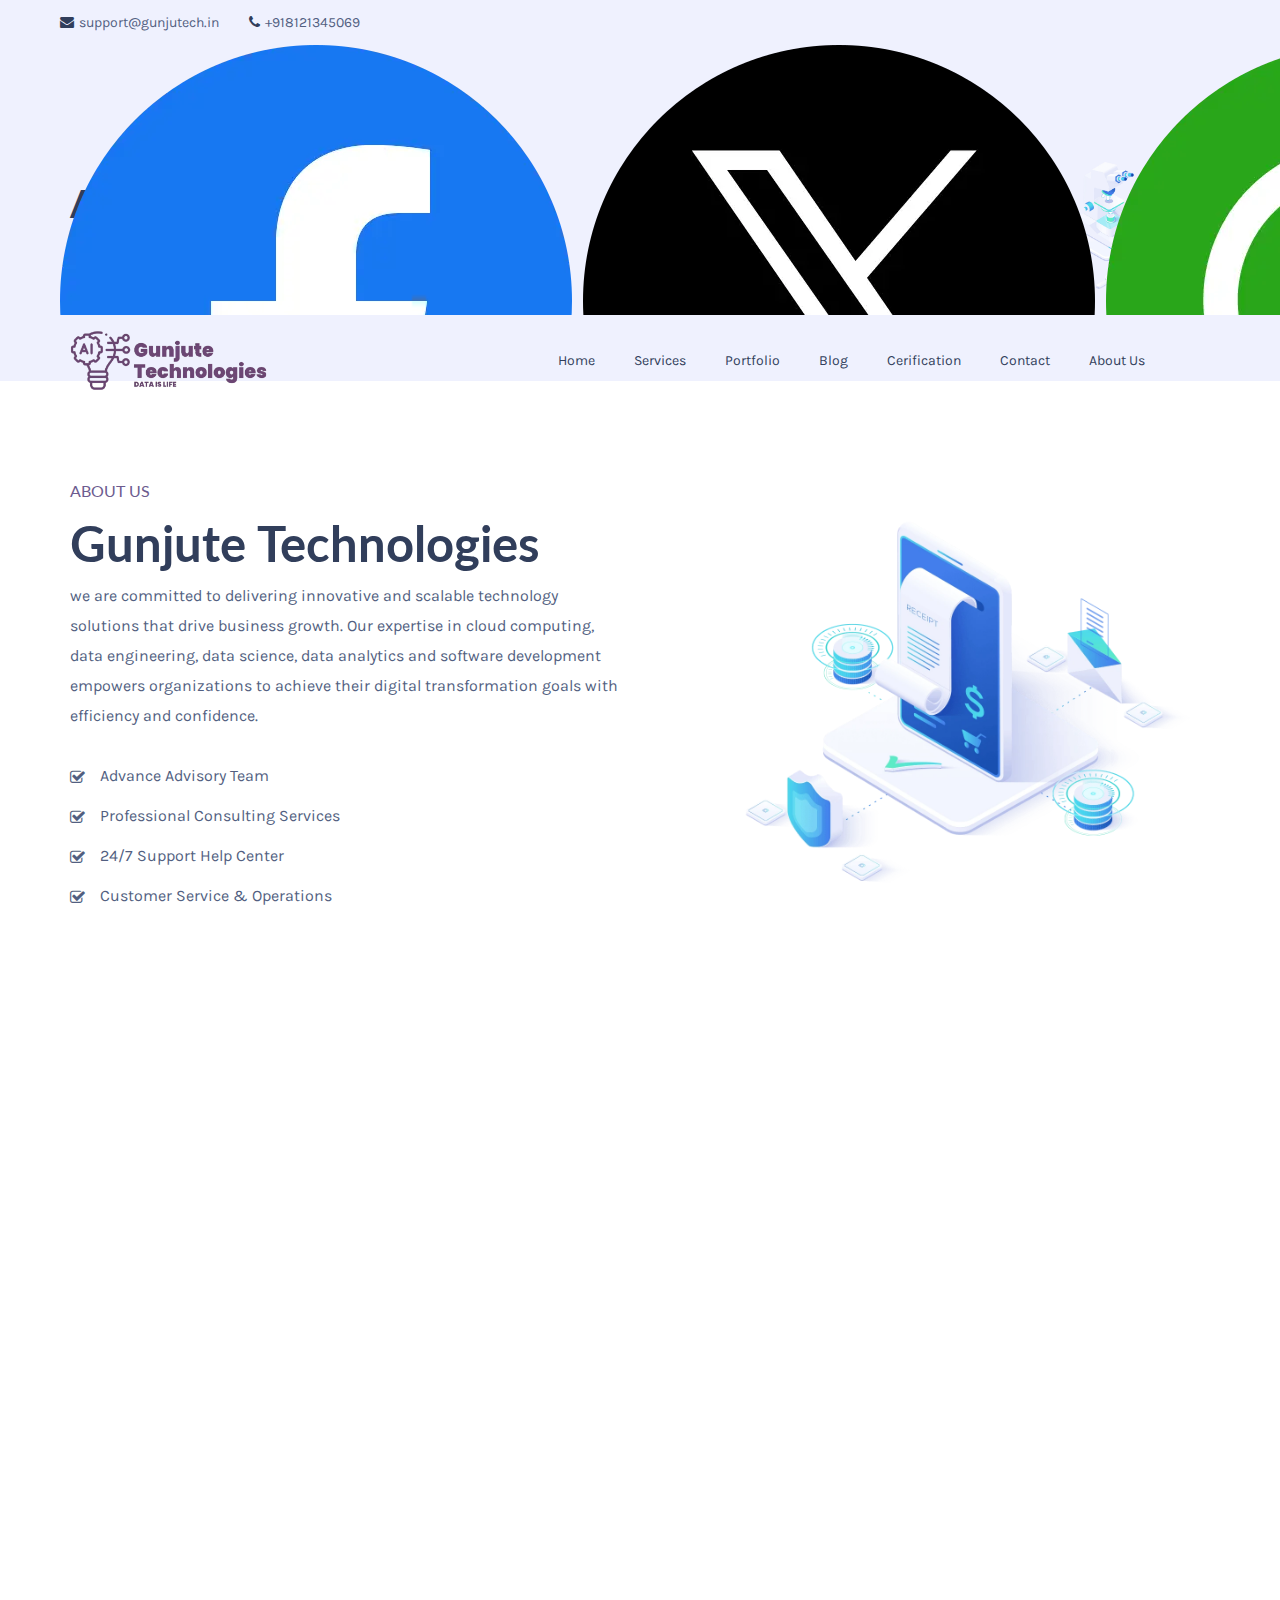
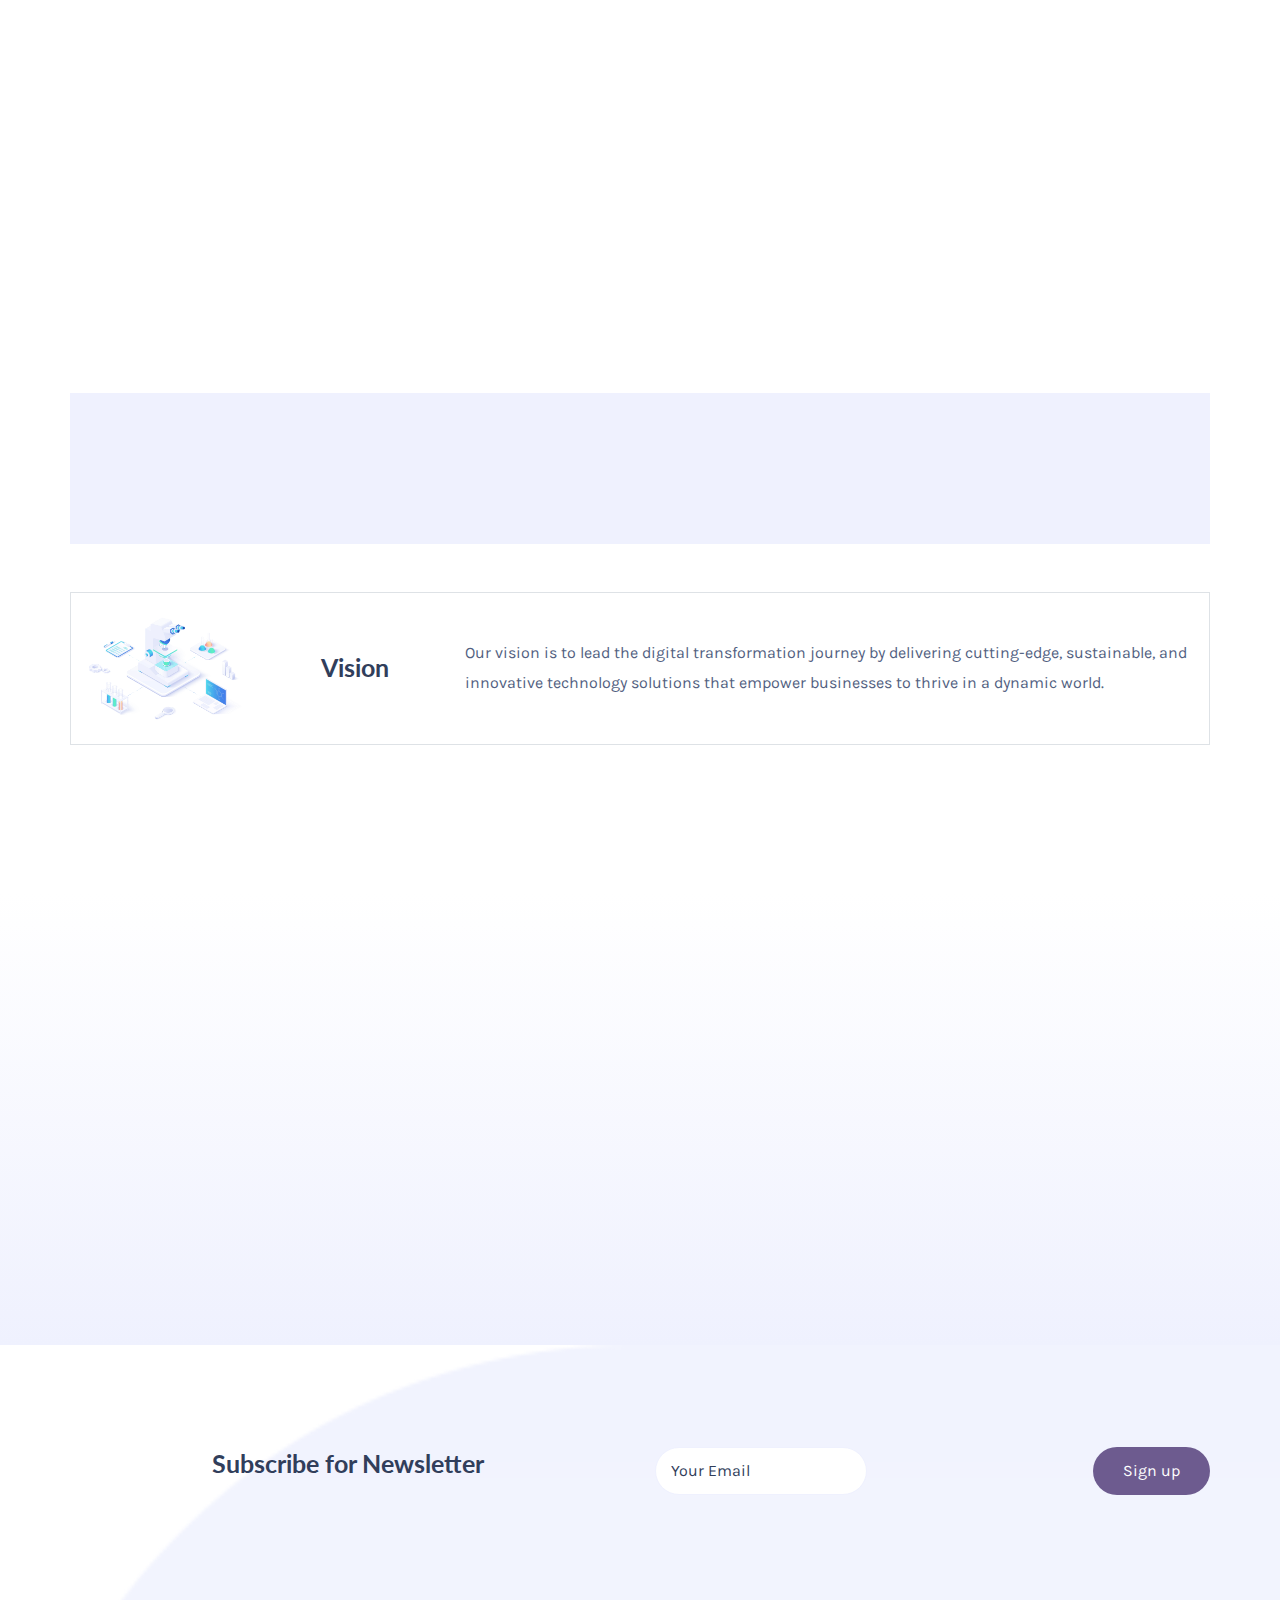
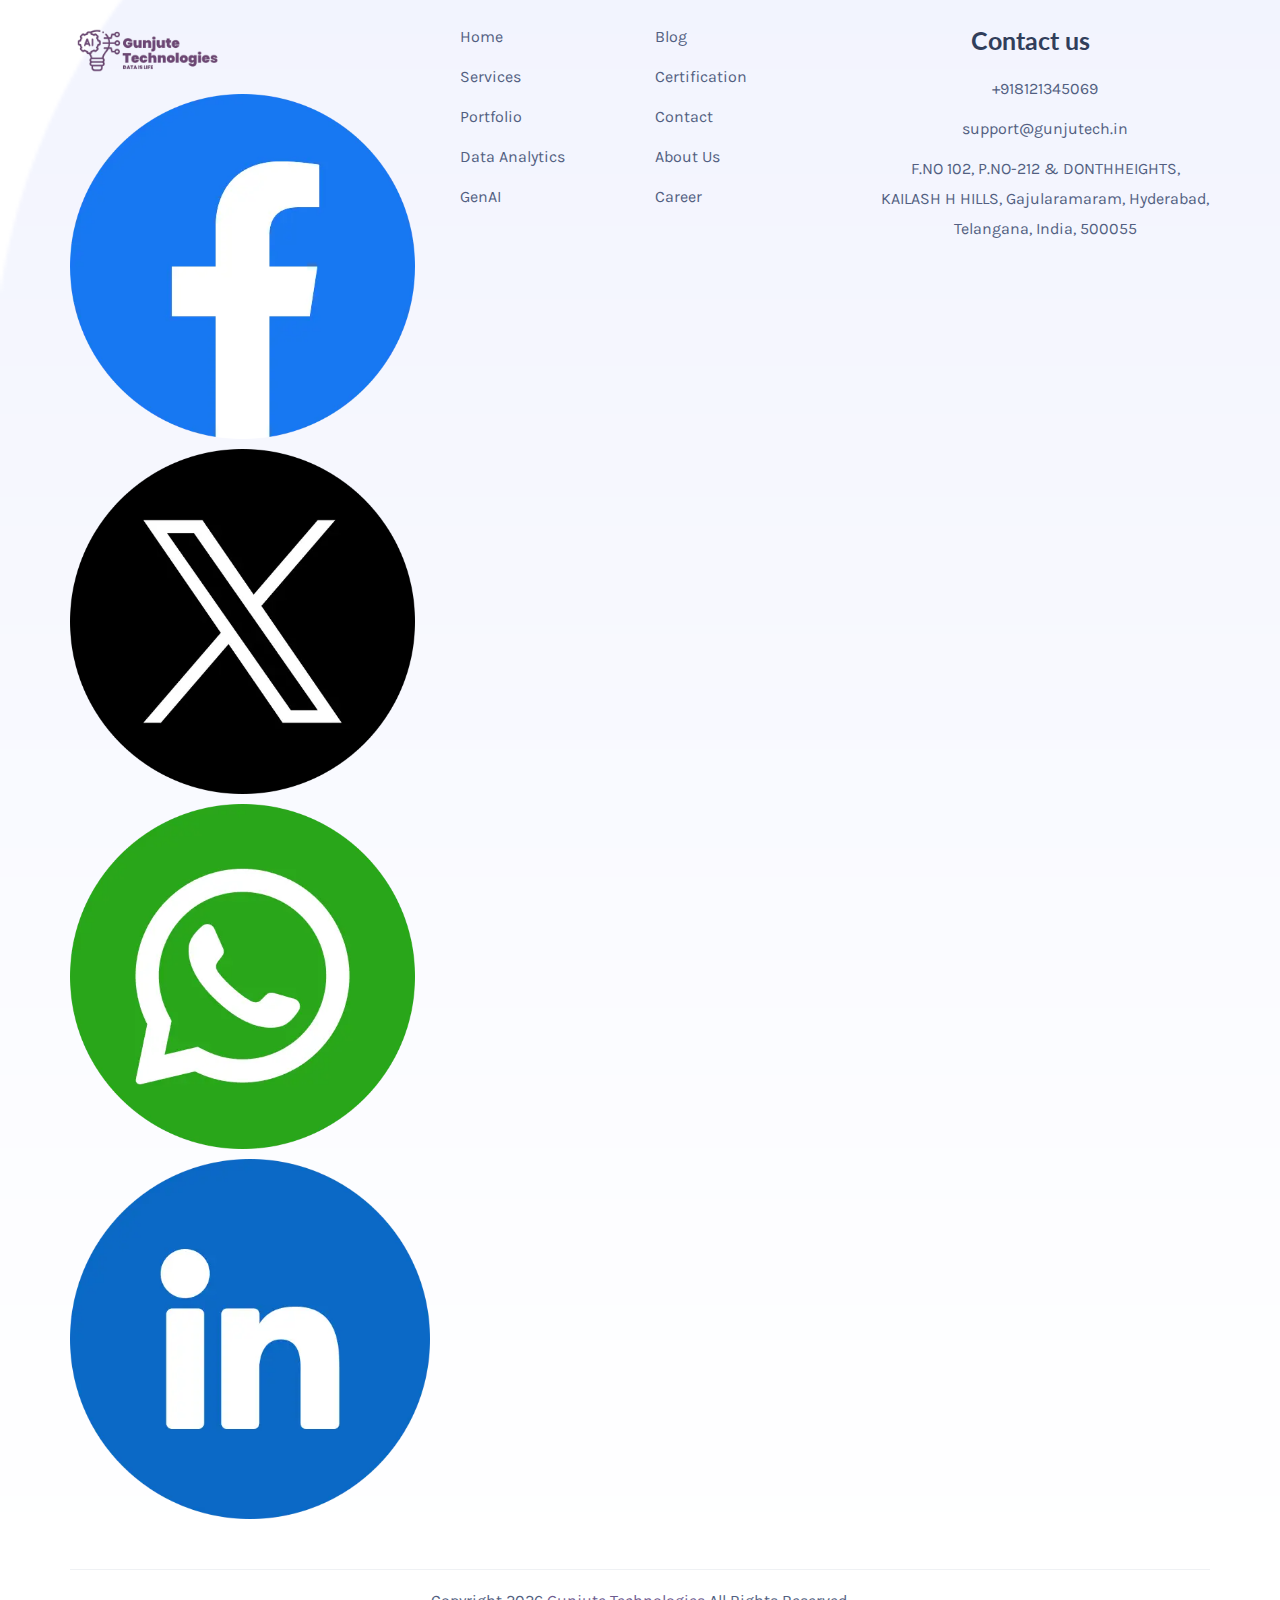
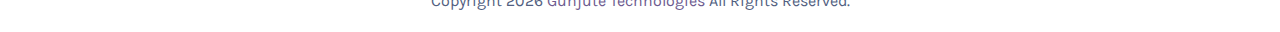
==== commit f52fd9d0: "kanhaiya" ====
--- a/about-us.html
+++ b/about-us.html
@@ -59,7 +59,7 @@
     <!-- Bootstrap CSS -->
     <link rel="stylesheet" href="css/bootstrap.min.css" />
     <!-- Fontawesome Fonts -->
-    <link rel="stylesheet" href="css/all.min.css" />
+    <link rel="stylesheet" href="css/all.min.css?v=1.0.1" />
     <!-- ionicons CSS -->
     <link rel="stylesheet" href="css/ionicons.min.css" />
     <!-- flaticon CSS -->
@@ -192,7 +192,7 @@
                         </ol>
                     </nav>
                 </div>
-                <div class="col-lg-4 col-md-4 col-sm-12 text-right wow fadeInRight"> <img alt="banner" class="img-fluid float-right" src="images/about-us/07.png" width="200" height="200"> </div>
+                <div class="col-lg-4 col-md-4 col-sm-12 text-right wow fadeInRight"> <img alt="banner" class="img-fluid float-right" src="images/about-us/07.webp" width="200" height="200"> </div>
             </div>
         </div>
     </div>
@@ -218,7 +218,7 @@
                             </ul>
                         </div>
                     </div>
-                    <div class="fadeInUp col-sm-12 col-lg-6 col-md-6 wow"> <img alt="Introduction Gunjute Technologies" class="single_image-img attachment-full" height="954" src="images/about-us/06.png" width="1260"> </div>
+                    <div class="fadeInUp col-sm-12 col-lg-6 col-md-6 wow"> <img alt="Introduction Gunjute Technologies" class="single_image-img attachment-full" height="954" src="images/about-us/06.webp" width="1260"> </div>
                 </div>
             </div>
         </section>
@@ -258,7 +258,7 @@
             <div class="container">
                 <div class="row">
                     <div class="col-sm-12 col-lg-6 mb-3 mb-lg-0 wow fadeInUp text-center">
-                        <img alt="Gunjute Technologies" class="single_image-img attachment-full" width="666" height="400" src="images/about-us/10.png" />
+                        <img alt="Gunjute Technologies" class="single_image-img attachment-full" width="666" height="400" src="images/about-us/10.webp" />
                     </div>
                     <div class="fadeInUp col-sm-12 col-lg-6 wow align-items-center">
                         <div class="title-box wow fadeInUp text-left">
@@ -291,7 +291,7 @@
                     <div class="col-sm-12 mb-5">
                         <div class="bg-gray">
                             <div class="gunjute-history row row-eq-height align-items-center wow fadeInUp ">
-                                <div class="col-sm-4 col-lg-2 col-md-2"> <img alt="Gunjute Technologies 2024" class="single_image-img attachment-full" height="360" src="images/about-us/01.png" width="550"> </div>
+                                <div class="col-sm-4 col-lg-2 col-md-2"> <img alt="Gunjute Technologies 2024" class="single_image-img attachment-full" height="360" src="images/about-us/01.webp" width="550"> </div>
                                 <div class="text-lg-center text-left col-sm-12 col-lg-2 col-md-3">
                                     <h4 class="pt-3 pb-1 pt-lg-0 pb-lg-0">2024</h4>
                                 </div>
@@ -304,7 +304,7 @@
                     <div class="col-sm-12 mb-5">
                         <div class="border">
                             <div class="gunjute-history row row-eq-height align-items-center">
-                                <div class="col-sm-4 col-lg-2 col-md-2"> <img alt="Gunjute Technologies Vision" class="single_image-img attachment-full" height="360" src="images/about-us/07.png" width="550"> </div>
+                                <div class="col-sm-4 col-lg-2 col-md-2"> <img alt="Gunjute Technologies Vision" class="single_image-img attachment-full" height="360" src="images/about-us/07.webp" width="550"> </div>
                                 <div class="text-lg-center text-left col-sm-12 col-lg-2 col-md-3">
                                     <h4 class="pt-3 pb-1 pt-lg-0 pb-lg-0">Vision</h4>
                                 </div>
@@ -397,10 +397,10 @@
                             <img alt="Gunjute Technologies" src="./images/logo/Gunjute_logo.png" width="160">
                         </p>
                         <ul class="info-share list-inline">
-                            <li class="list-inline-item"> <a href="https://www.facebook.com/people/Gunjute-Technologies/61561972831120/"><img src="./images/social-icons/facebook.webp" alt="Gunjute Technologies Facebook" class="social-icons"></a> </li>
-                            <li class="list-inline-item"> <a href="https://x.com/gunjutech"><img src="./images/social-icons/twitter.webp" alt="Gunjute Technologies Twitter" class="social-icons"></a> </li>
-                            <li class="list-inline-item"> <a href="https://wa.me/+918121345069"> <img src="./images/social-icons/whatsapp.webp" alt="Gunjute Technologies Whatsapp" class="social-icons"> </a> </li>
-                            <li class="list-inline-item"> <a href="https://www.linkedin.com/company/gunjute-technologies/"><img src="./images/social-icons/linkedin.webp" alt="Gunjute Technologies Linkedin" class="social-icons"></a> </li>
+                            <li class="list-inline-item"> <a href="https://www.facebook.com/people/Gunjute-Technologies/61561972831120/"><img src="./images/social-icons/facebook.webp" alt="Gunjute Technologies Facebook" loading="lazy" class="social-icons"></a> </li>
+                            <li class="list-inline-item"> <a href="https://x.com/gunjutech"><img src="./images/social-icons/twitter.webp" alt="Gunjute Technologies Twitter" class="social-icons" loading="lazy"></a> </li>
+                            <li class="list-inline-item"> <a href="https://wa.me/+918121345069"> <img src="./images/social-icons/whatsapp.webp" alt="Gunjute Technologies Whatsapp" class="social-icons" loading="lazy"> </a> </li>
+                            <li class="list-inline-item"> <a href="https://www.linkedin.com/company/gunjute-technologies/"><img src="./images/social-icons/linkedin.webp" alt="Gunjute Technologies Linkedin" class="social-icons" loading="lazy"></a> </li>
                         </ul>
                     </div>
 
--- a/css/all.min.css
+++ b/css/all.min.css
@@ -2330,10 +2330,10 @@
   overflow: visible;
   clip: auto;
 }
-.social-icons {
-    width: 24px; /* Adjust the width as needed */
-    height: 24px; /* Adjust the height as needed */
-}
+/*.social-icons {
+    width: 24px;*/ /* Adjust the width as needed */
+    /*height: 24px;*/ /* Adjust the height as needed */
+/*}*/
 
 .info-share {
     padding: 0;
@@ -2346,3 +2346,8 @@
         .info-share .list-inline-item:last-child {
             margin-right: 0; /* Remove margin from the last icon */
         }
+
+img.social-icons {
+    width: 100%;
+    height: auto;
+}
